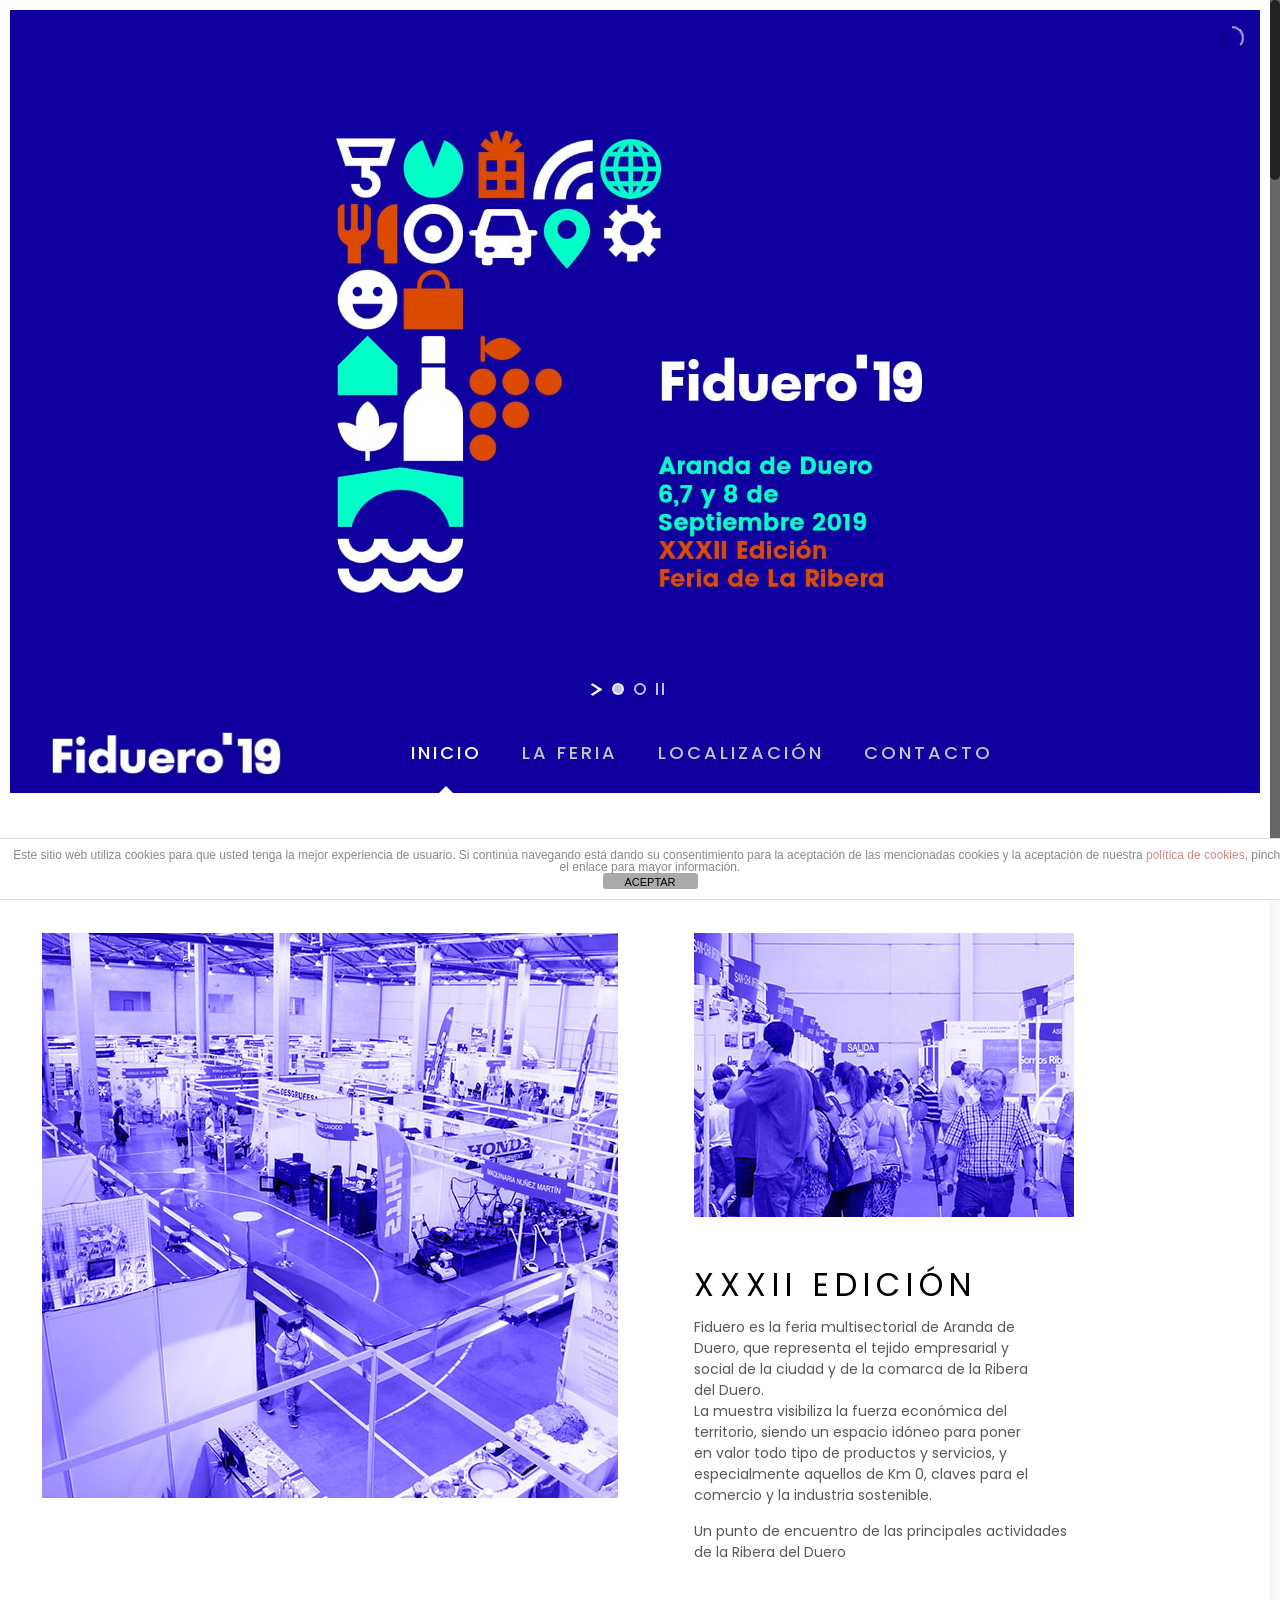
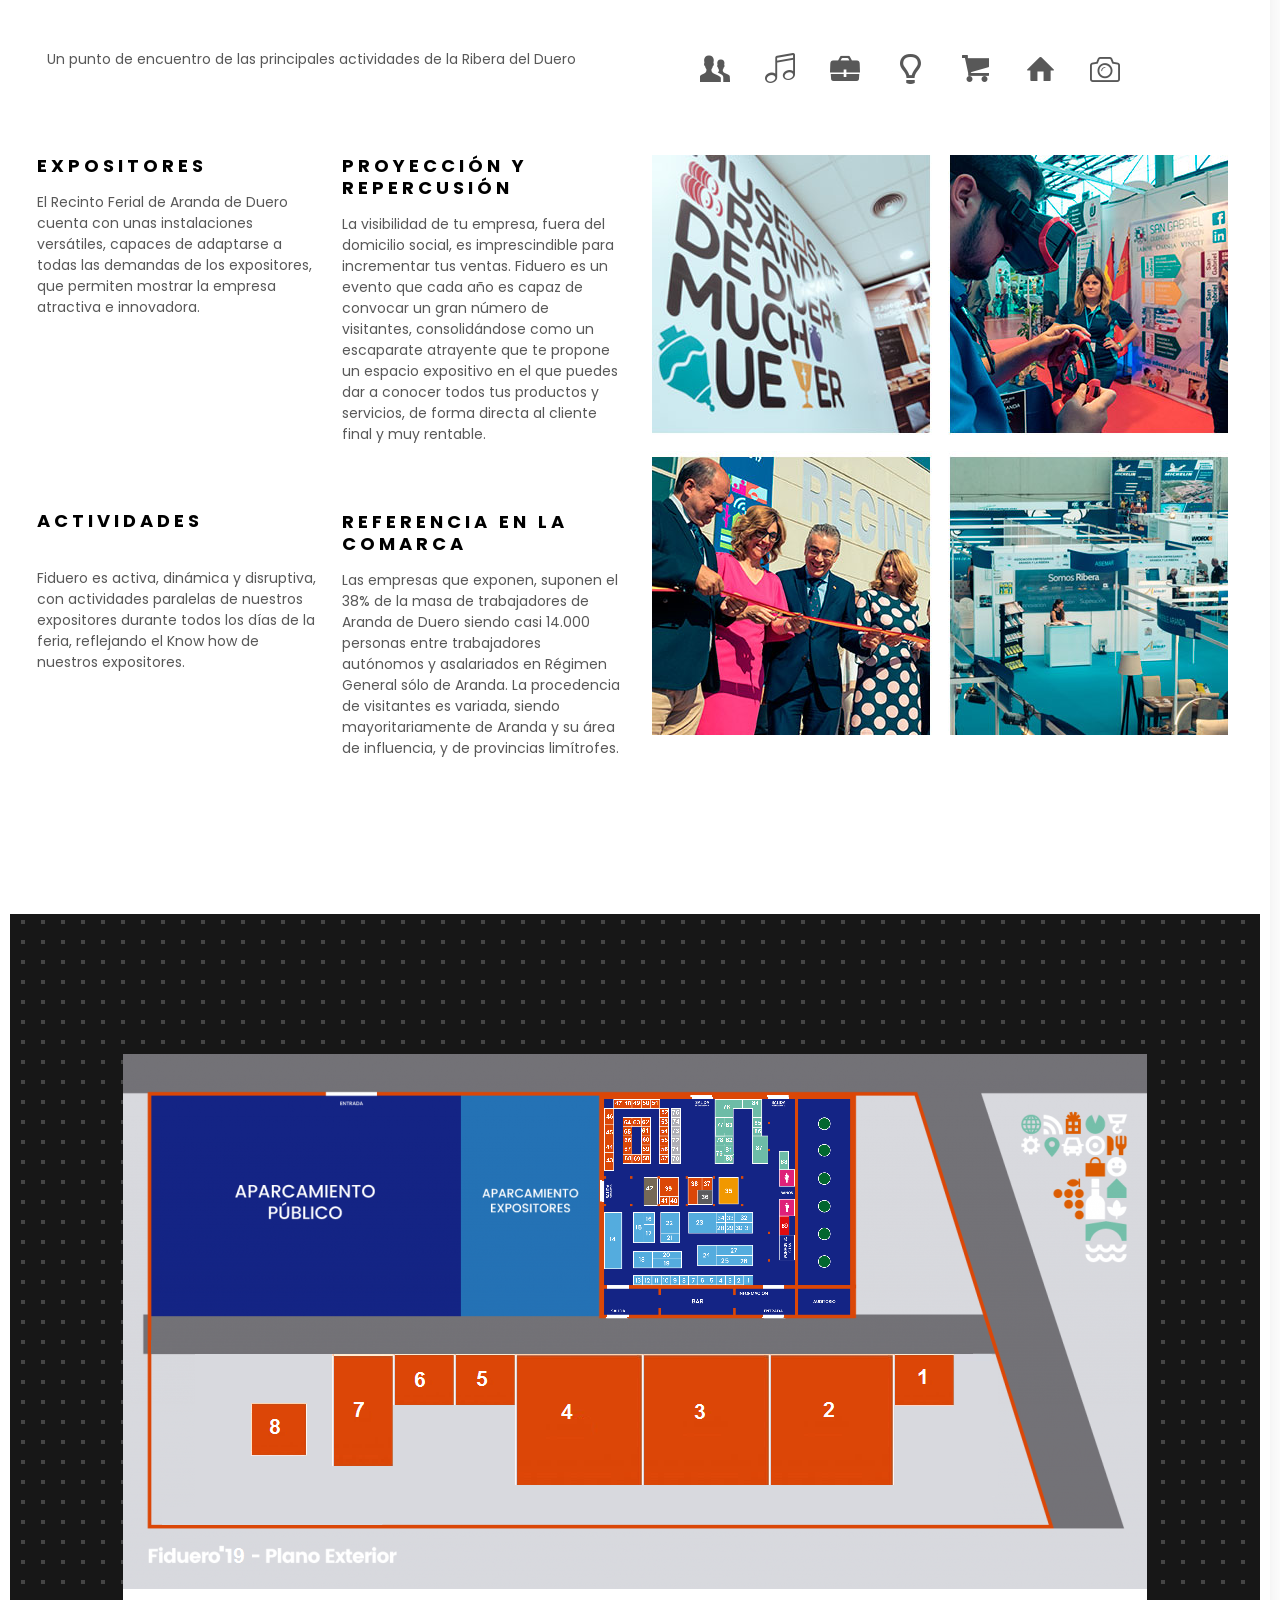
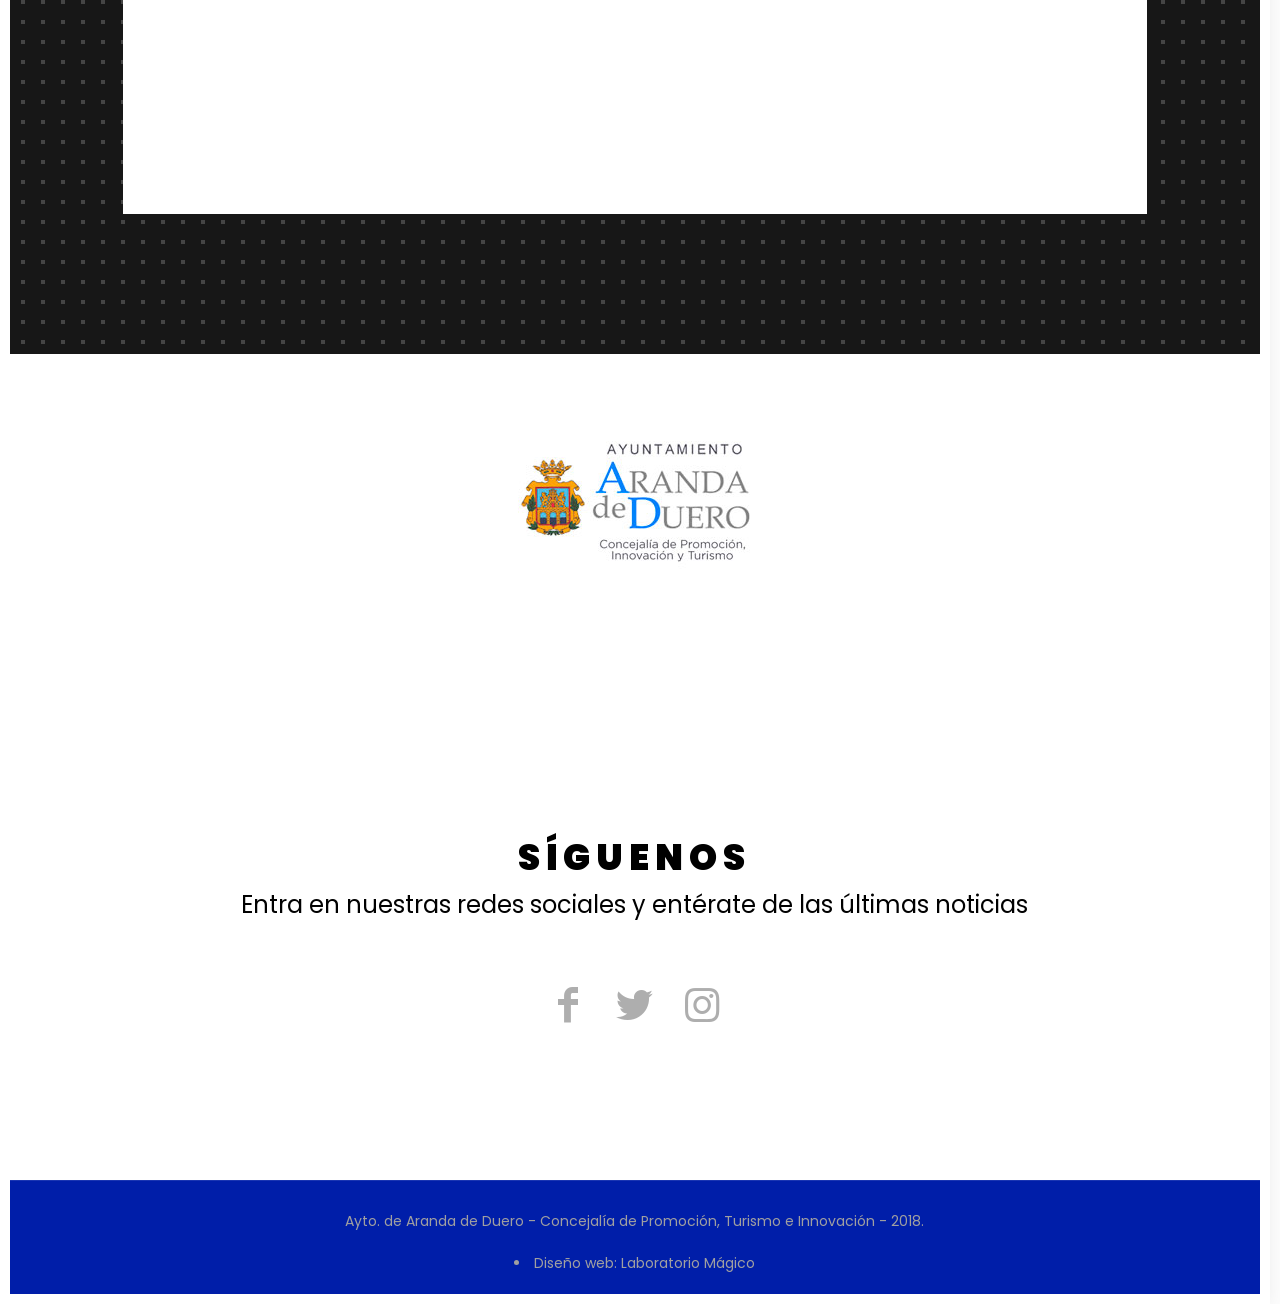
==== site/index.html @ 902b28a2 "Archivo estático de la web de Fiduero 2019 Copia con wget de fiduero.arandadeduero.es (WordPress), c" ====
<!DOCTYPE html>
<html class="no-js" lang="es">

<!-- head -->
<head>

<!-- meta -->
<meta charset="UTF-8" />
<meta name="viewport" content="width=device-width, initial-scale=1, maximum-scale=1" />
<meta name="description" content="Descubre la feria multisectorial de la Ribera del Duero" />
<meta name="keywords" content="feria, fiduero, ribera del duero, aranda de duero, trabajo, empresas" />
<link rel="alternate" href="http://www.traduccionesaranda.com" hreflang="es" />

<link rel="shortcut icon" href="wp-content/uploads/2019/07/f19.png" />	
<link rel="apple-touch-icon" href="wp-content/uploads/2019/07/f19.png" />
	

<!-- wp_head() -->
<title>Fiduero 2019 &#8211; Feria de la Ribera del Duero</title>
<!-- script | dynamic -->
<script id="mfn-dnmc-config-js">
//<![CDATA[
window.mfn_ajax = "https://fiduero.arandadeduero.es/wp-admin/admin-ajax.php";
window.mfn = {mobile_init:1240,nicescroll:40,parallax:"translate3d",responsive:1,retina_js:0};
window.mfn_prettyphoto = {disable:false,disableMobile:false,title:false,style:"pp_default",width:0,height:0};
window.mfn_sliders = {blog:0,clients:0,offer:0,portfolio:0,shop:0,slider:0,testimonials:0};
//]]>
</script>
<meta name='robots' content='max-image-preview:large' />
	<style>img:is([sizes="auto" i], [sizes^="auto," i]) { contain-intrinsic-size: 3000px 1500px }</style>
	<link rel="alternate" type="application/rss+xml" title="Fiduero 2019 &raquo; Feed" href="https://fiduero.arandadeduero.es/feed/" />
<link rel="alternate" type="application/rss+xml" title="Fiduero 2019 &raquo; Feed de los comentarios" href="https://fiduero.arandadeduero.es/comments/feed/" />
<link rel="alternate" type="application/rss+xml" title="Fiduero 2019 &raquo; Comentario Inicio del feed" href="https://fiduero.arandadeduero.es/home/feed/" />
<script type="text/javascript">
/* <![CDATA[ */
window._wpemojiSettings = {"baseUrl":"https:\/\/s.w.org\/images\/core\/emoji\/15.0.3\/72x72\/","ext":".png","svgUrl":"https:\/\/s.w.org\/images\/core\/emoji\/15.0.3\/svg\/","svgExt":".svg","source":{"concatemoji":"https:\/\/fiduero.arandadeduero.es\/wp-includes\/js\/wp-emoji-release.min.js?ver=6.7.10"}};
/*! This file is auto-generated */
!function(i,n){var o,s,e;function c(e){try{var t={supportTests:e,timestamp:(new Date).valueOf()};sessionStorage.setItem(o,JSON.stringify(t))}catch(e){}}function p(e,t,n){e.clearRect(0,0,e.canvas.width,e.canvas.height),e.fillText(t,0,0);var t=new Uint32Array(e.getImageData(0,0,e.canvas.width,e.canvas.height).data),r=(e.clearRect(0,0,e.canvas.width,e.canvas.height),e.fillText(n,0,0),new Uint32Array(e.getImageData(0,0,e.canvas.width,e.canvas.height).data));return t.every(function(e,t){return e===r[t]})}function u(e,t,n){switch(t){case"flag":return n(e,"\ud83c\udff3\ufe0f\u200d\u26a7\ufe0f","\ud83c\udff3\ufe0f\u200b\u26a7\ufe0f")?!1:!n(e,"\ud83c\uddfa\ud83c\uddf3","\ud83c\uddfa\u200b\ud83c\uddf3")&&!n(e,"\ud83c\udff4\udb40\udc67\udb40\udc62\udb40\udc65\udb40\udc6e\udb40\udc67\udb40\udc7f","\ud83c\udff4\u200b\udb40\udc67\u200b\udb40\udc62\u200b\udb40\udc65\u200b\udb40\udc6e\u200b\udb40\udc67\u200b\udb40\udc7f");case"emoji":return!n(e,"\ud83d\udc26\u200d\u2b1b","\ud83d\udc26\u200b\u2b1b")}return!1}function f(e,t,n){var r="undefined"!=typeof WorkerGlobalScope&&self instanceof WorkerGlobalScope?new OffscreenCanvas(300,150):i.createElement("canvas"),a=r.getContext("2d",{willReadFrequently:!0}),o=(a.textBaseline="top",a.font="600 32px Arial",{});return e.forEach(function(e){o[e]=t(a,e,n)}),o}function t(e){var t=i.createElement("script");t.src=e,t.defer=!0,i.head.appendChild(t)}"undefined"!=typeof Promise&&(o="wpEmojiSettingsSupports",s=["flag","emoji"],n.supports={everything:!0,everythingExceptFlag:!0},e=new Promise(function(e){i.addEventListener("DOMContentLoaded",e,{once:!0})}),new Promise(function(t){var n=function(){try{var e=JSON.parse(sessionStorage.getItem(o));if("object"==typeof e&&"number"==typeof e.timestamp&&(new Date).valueOf()<e.timestamp+604800&&"object"==typeof e.supportTests)return e.supportTests}catch(e){}return null}();if(!n){if("undefined"!=typeof Worker&&"undefined"!=typeof OffscreenCanvas&&"undefined"!=typeof URL&&URL.createObjectURL&&"undefined"!=typeof Blob)try{var e="postMessage("+f.toString()+"("+[JSON.stringify(s),u.toString(),p.toString()].join(",")+"));",r=new Blob([e],{type:"text/javascript"}),a=new Worker(URL.createObjectURL(r),{name:"wpTestEmojiSupports"});return void(a.onmessage=function(e){c(n=e.data),a.terminate(),t(n)})}catch(e){}c(n=f(s,u,p))}t(n)}).then(function(e){for(var t in e)n.supports[t]=e[t],n.supports.everything=n.supports.everything&&n.supports[t],"flag"!==t&&(n.supports.everythingExceptFlag=n.supports.everythingExceptFlag&&n.supports[t]);n.supports.everythingExceptFlag=n.supports.everythingExceptFlag&&!n.supports.flag,n.DOMReady=!1,n.readyCallback=function(){n.DOMReady=!0}}).then(function(){return e}).then(function(){var e;n.supports.everything||(n.readyCallback(),(e=n.source||{}).concatemoji?t(e.concatemoji):e.wpemoji&&e.twemoji&&(t(e.twemoji),t(e.wpemoji)))}))}((window,document),window._wpemojiSettings);
/* ]]> */
</script>
<link rel='stylesheet' id='mec-font-icons-css' href='wp-content/plugins/modern-events-calendar-lite/assets/css/iconfonts.css%3Fver=6.7.10.css' type='text/css' media='all' />
<link rel='stylesheet' id='mec-frontend-style-css' href='wp-content/plugins/modern-events-calendar-lite/assets/css/frontend.min.css%3Fver=6.7.10.css' type='text/css' media='all' />
<link rel='stylesheet' id='mec-tooltip-style-css' href='wp-content/plugins/modern-events-calendar-lite/assets/packages/tooltip/tooltip.css%3Fver=6.7.10.css' type='text/css' media='all' />
<link rel='stylesheet' id='mec-tooltip-shadow-style-css' href='wp-content/plugins/modern-events-calendar-lite/assets/packages/tooltip/tooltipster-sideTip-shadow.min.css%3Fver=6.7.10.css' type='text/css' media='all' />
<link rel='stylesheet' id='mec-google-fonts-css' href='fonts/gf-2.css' type='text/css' media='all' />
<link rel='stylesheet' id='mec-lity-style-css' href='wp-content/plugins/modern-events-calendar-lite/assets/packages/lity/lity.min.css%3Fver=6.7.10.css' type='text/css' media='all' />
<link rel='stylesheet' id='layerslider-css' href='wp-content/plugins/LayerSlider/static/layerslider/css/layerslider.css%3Fver=6.1.6.css' type='text/css' media='all' />
<link rel='stylesheet' id='ls-google-fonts-css' href='fonts/gf-1.css' type='text/css' media='all' />
<style id='wp-emoji-styles-inline-css' type='text/css'>

	img.wp-smiley, img.emoji {
		display: inline !important;
		border: none !important;
		box-shadow: none !important;
		height: 1em !important;
		width: 1em !important;
		margin: 0 0.07em !important;
		vertical-align: -0.1em !important;
		background: none !important;
		padding: 0 !important;
	}
</style>
<link rel='stylesheet' id='wp-block-library-css' href='wp-includes/css/dist/block-library/style.min.css%3Fver=6.7.10.css' type='text/css' media='all' />
<style id='classic-theme-styles-inline-css' type='text/css'>
/*! This file is auto-generated */
.wp-block-button__link{color:#fff;background-color:#32373c;border-radius:9999px;box-shadow:none;text-decoration:none;padding:calc(.667em + 2px) calc(1.333em + 2px);font-size:1.125em}.wp-block-file__button{background:#32373c;color:#fff;text-decoration:none}
</style>
<style id='global-styles-inline-css' type='text/css'>
:root{--wp--preset--aspect-ratio--square: 1;--wp--preset--aspect-ratio--4-3: 4/3;--wp--preset--aspect-ratio--3-4: 3/4;--wp--preset--aspect-ratio--3-2: 3/2;--wp--preset--aspect-ratio--2-3: 2/3;--wp--preset--aspect-ratio--16-9: 16/9;--wp--preset--aspect-ratio--9-16: 9/16;--wp--preset--color--black: #000000;--wp--preset--color--cyan-bluish-gray: #abb8c3;--wp--preset--color--white: #ffffff;--wp--preset--color--pale-pink: #f78da7;--wp--preset--color--vivid-red: #cf2e2e;--wp--preset--color--luminous-vivid-orange: #ff6900;--wp--preset--color--luminous-vivid-amber: #fcb900;--wp--preset--color--light-green-cyan: #7bdcb5;--wp--preset--color--vivid-green-cyan: #00d084;--wp--preset--color--pale-cyan-blue: #8ed1fc;--wp--preset--color--vivid-cyan-blue: #0693e3;--wp--preset--color--vivid-purple: #9b51e0;--wp--preset--gradient--vivid-cyan-blue-to-vivid-purple: linear-gradient(135deg,rgba(6,147,227,1) 0%,rgb(155,81,224) 100%);--wp--preset--gradient--light-green-cyan-to-vivid-green-cyan: linear-gradient(135deg,rgb(122,220,180) 0%,rgb(0,208,130) 100%);--wp--preset--gradient--luminous-vivid-amber-to-luminous-vivid-orange: linear-gradient(135deg,rgba(252,185,0,1) 0%,rgba(255,105,0,1) 100%);--wp--preset--gradient--luminous-vivid-orange-to-vivid-red: linear-gradient(135deg,rgba(255,105,0,1) 0%,rgb(207,46,46) 100%);--wp--preset--gradient--very-light-gray-to-cyan-bluish-gray: linear-gradient(135deg,rgb(238,238,238) 0%,rgb(169,184,195) 100%);--wp--preset--gradient--cool-to-warm-spectrum: linear-gradient(135deg,rgb(74,234,220) 0%,rgb(151,120,209) 20%,rgb(207,42,186) 40%,rgb(238,44,130) 60%,rgb(251,105,98) 80%,rgb(254,248,76) 100%);--wp--preset--gradient--blush-light-purple: linear-gradient(135deg,rgb(255,206,236) 0%,rgb(152,150,240) 100%);--wp--preset--gradient--blush-bordeaux: linear-gradient(135deg,rgb(254,205,165) 0%,rgb(254,45,45) 50%,rgb(107,0,62) 100%);--wp--preset--gradient--luminous-dusk: linear-gradient(135deg,rgb(255,203,112) 0%,rgb(199,81,192) 50%,rgb(65,88,208) 100%);--wp--preset--gradient--pale-ocean: linear-gradient(135deg,rgb(255,245,203) 0%,rgb(182,227,212) 50%,rgb(51,167,181) 100%);--wp--preset--gradient--electric-grass: linear-gradient(135deg,rgb(202,248,128) 0%,rgb(113,206,126) 100%);--wp--preset--gradient--midnight: linear-gradient(135deg,rgb(2,3,129) 0%,rgb(40,116,252) 100%);--wp--preset--font-size--small: 13px;--wp--preset--font-size--medium: 20px;--wp--preset--font-size--large: 36px;--wp--preset--font-size--x-large: 42px;--wp--preset--spacing--20: 0.44rem;--wp--preset--spacing--30: 0.67rem;--wp--preset--spacing--40: 1rem;--wp--preset--spacing--50: 1.5rem;--wp--preset--spacing--60: 2.25rem;--wp--preset--spacing--70: 3.38rem;--wp--preset--spacing--80: 5.06rem;--wp--preset--shadow--natural: 6px 6px 9px rgba(0, 0, 0, 0.2);--wp--preset--shadow--deep: 12px 12px 50px rgba(0, 0, 0, 0.4);--wp--preset--shadow--sharp: 6px 6px 0px rgba(0, 0, 0, 0.2);--wp--preset--shadow--outlined: 6px 6px 0px -3px rgba(255, 255, 255, 1), 6px 6px rgba(0, 0, 0, 1);--wp--preset--shadow--crisp: 6px 6px 0px rgba(0, 0, 0, 1);}:where(.is-layout-flex){gap: 0.5em;}:where(.is-layout-grid){gap: 0.5em;}body .is-layout-flex{display: flex;}.is-layout-flex{flex-wrap: wrap;align-items: center;}.is-layout-flex > :is(*, div){margin: 0;}body .is-layout-grid{display: grid;}.is-layout-grid > :is(*, div){margin: 0;}:where(.wp-block-columns.is-layout-flex){gap: 2em;}:where(.wp-block-columns.is-layout-grid){gap: 2em;}:where(.wp-block-post-template.is-layout-flex){gap: 1.25em;}:where(.wp-block-post-template.is-layout-grid){gap: 1.25em;}.has-black-color{color: var(--wp--preset--color--black) !important;}.has-cyan-bluish-gray-color{color: var(--wp--preset--color--cyan-bluish-gray) !important;}.has-white-color{color: var(--wp--preset--color--white) !important;}.has-pale-pink-color{color: var(--wp--preset--color--pale-pink) !important;}.has-vivid-red-color{color: var(--wp--preset--color--vivid-red) !important;}.has-luminous-vivid-orange-color{color: var(--wp--preset--color--luminous-vivid-orange) !important;}.has-luminous-vivid-amber-color{color: var(--wp--preset--color--luminous-vivid-amber) !important;}.has-light-green-cyan-color{color: var(--wp--preset--color--light-green-cyan) !important;}.has-vivid-green-cyan-color{color: var(--wp--preset--color--vivid-green-cyan) !important;}.has-pale-cyan-blue-color{color: var(--wp--preset--color--pale-cyan-blue) !important;}.has-vivid-cyan-blue-color{color: var(--wp--preset--color--vivid-cyan-blue) !important;}.has-vivid-purple-color{color: var(--wp--preset--color--vivid-purple) !important;}.has-black-background-color{background-color: var(--wp--preset--color--black) !important;}.has-cyan-bluish-gray-background-color{background-color: var(--wp--preset--color--cyan-bluish-gray) !important;}.has-white-background-color{background-color: var(--wp--preset--color--white) !important;}.has-pale-pink-background-color{background-color: var(--wp--preset--color--pale-pink) !important;}.has-vivid-red-background-color{background-color: var(--wp--preset--color--vivid-red) !important;}.has-luminous-vivid-orange-background-color{background-color: var(--wp--preset--color--luminous-vivid-orange) !important;}.has-luminous-vivid-amber-background-color{background-color: var(--wp--preset--color--luminous-vivid-amber) !important;}.has-light-green-cyan-background-color{background-color: var(--wp--preset--color--light-green-cyan) !important;}.has-vivid-green-cyan-background-color{background-color: var(--wp--preset--color--vivid-green-cyan) !important;}.has-pale-cyan-blue-background-color{background-color: var(--wp--preset--color--pale-cyan-blue) !important;}.has-vivid-cyan-blue-background-color{background-color: var(--wp--preset--color--vivid-cyan-blue) !important;}.has-vivid-purple-background-color{background-color: var(--wp--preset--color--vivid-purple) !important;}.has-black-border-color{border-color: var(--wp--preset--color--black) !important;}.has-cyan-bluish-gray-border-color{border-color: var(--wp--preset--color--cyan-bluish-gray) !important;}.has-white-border-color{border-color: var(--wp--preset--color--white) !important;}.has-pale-pink-border-color{border-color: var(--wp--preset--color--pale-pink) !important;}.has-vivid-red-border-color{border-color: var(--wp--preset--color--vivid-red) !important;}.has-luminous-vivid-orange-border-color{border-color: var(--wp--preset--color--luminous-vivid-orange) !important;}.has-luminous-vivid-amber-border-color{border-color: var(--wp--preset--color--luminous-vivid-amber) !important;}.has-light-green-cyan-border-color{border-color: var(--wp--preset--color--light-green-cyan) !important;}.has-vivid-green-cyan-border-color{border-color: var(--wp--preset--color--vivid-green-cyan) !important;}.has-pale-cyan-blue-border-color{border-color: var(--wp--preset--color--pale-cyan-blue) !important;}.has-vivid-cyan-blue-border-color{border-color: var(--wp--preset--color--vivid-cyan-blue) !important;}.has-vivid-purple-border-color{border-color: var(--wp--preset--color--vivid-purple) !important;}.has-vivid-cyan-blue-to-vivid-purple-gradient-background{background: var(--wp--preset--gradient--vivid-cyan-blue-to-vivid-purple) !important;}.has-light-green-cyan-to-vivid-green-cyan-gradient-background{background: var(--wp--preset--gradient--light-green-cyan-to-vivid-green-cyan) !important;}.has-luminous-vivid-amber-to-luminous-vivid-orange-gradient-background{background: var(--wp--preset--gradient--luminous-vivid-amber-to-luminous-vivid-orange) !important;}.has-luminous-vivid-orange-to-vivid-red-gradient-background{background: var(--wp--preset--gradient--luminous-vivid-orange-to-vivid-red) !important;}.has-very-light-gray-to-cyan-bluish-gray-gradient-background{background: var(--wp--preset--gradient--very-light-gray-to-cyan-bluish-gray) !important;}.has-cool-to-warm-spectrum-gradient-background{background: var(--wp--preset--gradient--cool-to-warm-spectrum) !important;}.has-blush-light-purple-gradient-background{background: var(--wp--preset--gradient--blush-light-purple) !important;}.has-blush-bordeaux-gradient-background{background: var(--wp--preset--gradient--blush-bordeaux) !important;}.has-luminous-dusk-gradient-background{background: var(--wp--preset--gradient--luminous-dusk) !important;}.has-pale-ocean-gradient-background{background: var(--wp--preset--gradient--pale-ocean) !important;}.has-electric-grass-gradient-background{background: var(--wp--preset--gradient--electric-grass) !important;}.has-midnight-gradient-background{background: var(--wp--preset--gradient--midnight) !important;}.has-small-font-size{font-size: var(--wp--preset--font-size--small) !important;}.has-medium-font-size{font-size: var(--wp--preset--font-size--medium) !important;}.has-large-font-size{font-size: var(--wp--preset--font-size--large) !important;}.has-x-large-font-size{font-size: var(--wp--preset--font-size--x-large) !important;}
:where(.wp-block-post-template.is-layout-flex){gap: 1.25em;}:where(.wp-block-post-template.is-layout-grid){gap: 1.25em;}
:where(.wp-block-columns.is-layout-flex){gap: 2em;}:where(.wp-block-columns.is-layout-grid){gap: 2em;}
:root :where(.wp-block-pullquote){font-size: 1.5em;line-height: 1.6;}
</style>
<link rel='stylesheet' id='front-estilos-css' href='wp-content/plugins/asesor-cookies-para-la-ley-en-espana/html/front/estilos.css%3Fver=6.7.10.css' type='text/css' media='all' />
<link rel='stylesheet' id='contact-form-7-css' href='wp-content/plugins/contact-form-7/includes/css/styles.css%3Fver=5.0.2.css' type='text/css' media='all' />
<link rel='stylesheet' id='rs-plugin-settings-css' href='wp-content/plugins/revslider/public/assets/css/settings.css%3Fver=5.4.7.4.css' type='text/css' media='all' />
<style id='rs-plugin-settings-inline-css' type='text/css'>
#rs-demo-id {}
</style>
<link rel='stylesheet' id='yellow-pencil-animate-css' href='wp-content/plugins/waspthemes-yellow-pencil/library/css/animate.css%3Fver=6.7.10.css' type='text/css' media='all' />
<link rel='stylesheet' id='style-css' href='wp-content/themes/arandaenfiestas/style.css%3Fver=17.4.css' type='text/css' media='all' />
<link rel='stylesheet' id='mfn-base-css' href='wp-content/themes/arandaenfiestas/css/base.css%3Fver=17.4.css' type='text/css' media='all' />
<link rel='stylesheet' id='mfn-layout-css' href='wp-content/themes/arandaenfiestas/css/layout.css%3Fver=17.4.css' type='text/css' media='all' />
<link rel='stylesheet' id='mfn-shortcodes-css' href='wp-content/themes/arandaenfiestas/css/shortcodes.css%3Fver=17.4.css' type='text/css' media='all' />
<link rel='stylesheet' id='mfn-animations-css' href='wp-content/themes/arandaenfiestas/assets/animations/animations.min.css%3Fver=17.4.css' type='text/css' media='all' />
<link rel='stylesheet' id='mfn-jquery-ui-css' href='wp-content/themes/arandaenfiestas/assets/ui/jquery.ui.all.css%3Fver=17.4.css' type='text/css' media='all' />
<link rel='stylesheet' id='mfn-prettyPhoto-css' href='wp-content/themes/arandaenfiestas/assets/prettyPhoto/prettyPhoto.css%3Fver=17.4.css' type='text/css' media='all' />
<link rel='stylesheet' id='mfn-jplayer-css' href='wp-content/themes/arandaenfiestas/assets/jplayer/css/jplayer.blue.monday.css%3Fver=17.4.css' type='text/css' media='all' />
<link rel='stylesheet' id='mfn-responsive-css' href='wp-content/themes/arandaenfiestas/css/responsive.css%3Fver=17.4.css' type='text/css' media='all' />
<link rel='stylesheet' id='Poppins-css' href='fonts/gf-3.css' type='text/css' media='all' />
<link rel='stylesheet' id='\poppins\-css' href='fonts/gf-4.css' type='text/css' media='all' />
<script type="text/javascript" src="wp-includes/js/jquery/jquery.min.js%3Fver=3.7.1" id="jquery-core-js"></script>
<script type="text/javascript" src="wp-includes/js/jquery/jquery-migrate.min.js%3Fver=3.4.1" id="jquery-migrate-js"></script>
<script type="text/javascript" src="wp-content/plugins/modern-events-calendar-lite/assets/js/jquery.typewatch.js%3Fver=6.7.10" id="mec-typekit-script-js"></script>
<script type="text/javascript" id="mec-frontend-script-js-extra">
/* <![CDATA[ */
var mecdata = {"day":"d\u00eda ","days":"d\u00edas","hour":"hora","hours":"horas","minute":"minuto","minutes":"minutos","second":"segundo","seconds":"segundos","elementor_edit_mode":"no"};
/* ]]> */
</script>
<script type="text/javascript" src="wp-content/plugins/modern-events-calendar-lite/assets/js/frontend.js%3Fver=6.7.10" id="mec-frontend-script-js"></script>
<script type="text/javascript" src="wp-content/plugins/modern-events-calendar-lite/assets/packages/tooltip/tooltip.js%3Fver=6.7.10" id="mec-tooltip-script-js"></script>
<script type="text/javascript" src="wp-content/plugins/modern-events-calendar-lite/assets/js/events.js%3Fver=6.7.10" id="mec-events-script-js"></script>
<script type="text/javascript" src="wp-content/plugins/modern-events-calendar-lite/assets/packages/lity/lity.min.js%3Fver=6.7.10" id="mec-lity-script-js"></script>
<script type="text/javascript" src="wp-content/plugins/modern-events-calendar-lite/assets/packages/colorbrightness/colorbrightness.min.js%3Fver=6.7.10" id="mec-colorbrightness-script-js"></script>
<script type="text/javascript" src="wp-content/plugins/modern-events-calendar-lite/assets/packages/owl-carousel/owl.carousel.min.js%3Fver=6.7.10" id="mec-owl-carousel-script-js"></script>
<script type="text/javascript" src="wp-content/plugins/LayerSlider/static/layerslider/js/greensock.js%3Fver=1.19.0" id="greensock-js"></script>
<script type="text/javascript" id="layerslider-js-extra">
/* <![CDATA[ */
var LS_Meta = {"v":"6.1.6"};
/* ]]> */
</script>
<script type="text/javascript" src="wp-content/plugins/LayerSlider/static/layerslider/js/layerslider.kreaturamedia.jquery.js%3Fver=6.1.6" id="layerslider-js"></script>
<script type="text/javascript" src="wp-content/plugins/LayerSlider/static/layerslider/js/layerslider.transitions.js%3Fver=6.1.6" id="layerslider-transitions-js"></script>
<script type="text/javascript" id="front-principal-js-extra">
/* <![CDATA[ */
var cdp_cookies_info = {"url_plugin":"https:\/\/fiduero.arandadeduero.es\/wp-content\/plugins\/asesor-cookies-para-la-ley-en-espana\/plugin.php","url_admin_ajax":"https:\/\/fiduero.arandadeduero.es\/wp-admin\/admin-ajax.php"};
/* ]]> */
</script>
<script type="text/javascript" src="wp-content/plugins/asesor-cookies-para-la-ley-en-espana/html/front/principal.js%3Fver=6.7.10" id="front-principal-js"></script>
<script type="text/javascript" src="wp-content/plugins/revslider/public/assets/js/jquery.themepunch.tools.min.js" id="tp-tools-js"></script>
<script type="text/javascript" src="wp-content/plugins/revslider/public/assets/js/jquery.themepunch.revolution.min.js%3Fver=5.4.7.4" id="revmin-js"></script>
<meta name="generator" content="Powered by LayerSlider 6.1.6 - Multi-Purpose, Responsive, Parallax, Mobile-Friendly Slider Plugin for WordPress." />
<!-- LayerSlider updates and docs at: https://layerslider.kreaturamedia.com -->
<link rel="https://api.w.org/" href="https://fiduero.arandadeduero.es/wp-json/" /><link rel="alternate" title="JSON" type="application/json" href="https://fiduero.arandadeduero.es/wp-json/wp/v2/pages/2225" /><link rel="EditURI" type="application/rsd+xml" title="RSD" href="https://fiduero.arandadeduero.es/xmlrpc.php?rsd" />
<link rel="canonical" href="index.html" />
<link rel='shortlink' href='index.html' />
<link rel="alternate" title="oEmbed (JSON)" type="application/json+oembed" href="https://fiduero.arandadeduero.es/wp-json/oembed/1.0/embed?url=https%3A%2F%2Ffiduero.arandadeduero.es%2F" />
<link rel="alternate" title="oEmbed (XML)" type="text/xml+oembed" href="https://fiduero.arandadeduero.es/wp-json/oembed/1.0/embed?url=https%3A%2F%2Ffiduero.arandadeduero.es%2F&#038;format=xml" />
<script type="text/javascript">var ajaxurl = "https://fiduero.arandadeduero.es/wp-admin/admin-ajax.php";</script><meta name="generator" content="Customized By Yellow Pencil Plugin" />
<!-- style | dynamic -->
<style id="mfn-dnmc-style-css">
@media only screen and (min-width: 1240px) {body:not(.header-simple) #Top_bar #menu{display:block!important}.tr-menu #Top_bar #menu{background:none!important}#Top_bar .menu > li > ul.mfn-megamenu{width:984px}#Top_bar .menu > li > ul.mfn-megamenu > li{float:left}#Top_bar .menu > li > ul.mfn-megamenu > li.mfn-megamenu-cols-1{width:100%}#Top_bar .menu > li > ul.mfn-megamenu > li.mfn-megamenu-cols-2{width:50%}#Top_bar .menu > li > ul.mfn-megamenu > li.mfn-megamenu-cols-3{width:33.33%}#Top_bar .menu > li > ul.mfn-megamenu > li.mfn-megamenu-cols-4{width:25%}#Top_bar .menu > li > ul.mfn-megamenu > li.mfn-megamenu-cols-5{width:20%}#Top_bar .menu > li > ul.mfn-megamenu > li.mfn-megamenu-cols-6{width:16.66%}#Top_bar .menu > li > ul.mfn-megamenu > li > ul{display:block!important;position:inherit;left:auto;top:auto;border-width:0 1px 0 0}#Top_bar .menu > li > ul.mfn-megamenu > li:last-child > ul{border:0}#Top_bar .menu > li > ul.mfn-megamenu > li > ul li{width:auto}#Top_bar .menu > li > ul.mfn-megamenu a.mfn-megamenu-title{text-transform:uppercase;font-weight:400;background:none}#Top_bar .menu > li > ul.mfn-megamenu a .menu-arrow{display:none}.menuo-right #Top_bar .menu > li > ul.mfn-megamenu{left:auto;right:0}.menuo-right #Top_bar .menu > li > ul.mfn-megamenu-bg{box-sizing:border-box}#Top_bar .menu > li > ul.mfn-megamenu-bg{padding:20px 166px 20px 20px;background-repeat:no-repeat;background-position:right bottom}.rtl #Top_bar .menu > li > ul.mfn-megamenu-bg{padding-left:166px;padding-right:20px;background-position:left bottom}#Top_bar .menu > li > ul.mfn-megamenu-bg > li{background:none}#Top_bar .menu > li > ul.mfn-megamenu-bg > li a{border:none}#Top_bar .menu > li > ul.mfn-megamenu-bg > li > ul{background:none!important;-webkit-box-shadow:0 0 0 0;-moz-box-shadow:0 0 0 0;box-shadow:0 0 0 0}.mm-vertical #Top_bar .container{position:relative;}.mm-vertical #Top_bar .top_bar_left{position:static;}.mm-vertical #Top_bar .menu > li ul{box-shadow:0 0 0 0 transparent!important;background-image:none;}.mm-vertical #Top_bar .menu > li > ul.mfn-megamenu{width:98%!important;margin:0 1%;padding:20px 0;}.mm-vertical.header-plain #Top_bar .menu > li > ul.mfn-megamenu{width:100%!important;margin:0;}.mm-vertical #Top_bar .menu > li > ul.mfn-megamenu > li{display:table-cell;float:none!important;width:10%;padding:0 15px;border-right:1px solid rgba(0, 0, 0, 0.05);}.mm-vertical #Top_bar .menu > li > ul.mfn-megamenu > li:last-child{border-right-width:0}.mm-vertical #Top_bar .menu > li > ul.mfn-megamenu > li.hide-border{border-right-width:0}.mm-vertical #Top_bar .menu > li > ul.mfn-megamenu > li a{border-bottom-width:0;padding:9px 15px;line-height:120%;}.mm-vertical #Top_bar .menu > li > ul.mfn-megamenu a.mfn-megamenu-title{font-weight:700;}.rtl .mm-vertical #Top_bar .menu > li > ul.mfn-megamenu > li:first-child{border-right-width:0}.rtl .mm-vertical #Top_bar .menu > li > ul.mfn-megamenu > li:last-child{border-right-width:1px}#Header_creative #Top_bar .menu > li > ul.mfn-megamenu{width:980px!important;margin:0;}.header-plain:not(.menuo-right) #Header .top_bar_left{width:auto!important}.header-stack.header-center #Top_bar #menu{display:inline-block!important}.header-simple #Top_bar #menu{display:none;height:auto;width:300px;bottom:auto;top:100%;right:1px;position:absolute;margin:0}.header-simple #Header a.responsive-menu-toggle{display:block;right:10px}.header-simple #Top_bar #menu > ul{width:100%;float:left}.header-simple #Top_bar #menu ul li{width:100%;padding-bottom:0;border-right:0;position:relative}.header-simple #Top_bar #menu ul li a{padding:0 20px;margin:0;display:block;height:auto;line-height:normal;border:none}.header-simple #Top_bar #menu ul li a:after{display:none}.header-simple #Top_bar #menu ul li a span{border:none;line-height:44px;display:inline;padding:0}.header-simple #Top_bar #menu ul li.submenu .menu-toggle{display:block;position:absolute;right:0;top:0;width:44px;height:44px;line-height:44px;font-size:30px;font-weight:300;text-align:center;cursor:pointer;color:#444;opacity:0.33;}.header-simple #Top_bar #menu ul li.submenu .menu-toggle:after{content:"+"}.header-simple #Top_bar #menu ul li.hover > .menu-toggle:after{content:"-"}.header-simple #Top_bar #menu ul li.hover a{border-bottom:0}.header-simple #Top_bar #menu ul.mfn-megamenu li .menu-toggle{display:none}.header-simple #Top_bar #menu ul li ul{position:relative!important;left:0!important;top:0;padding:0;margin:0!important;width:auto!important;background-image:none}.header-simple #Top_bar #menu ul li ul li{width:100%!important;display:block;padding:0;}.header-simple #Top_bar #menu ul li ul li a{padding:0 20px 0 30px}.header-simple #Top_bar #menu ul li ul li a .menu-arrow{display:none}.header-simple #Top_bar #menu ul li ul li a span{padding:0}.header-simple #Top_bar #menu ul li ul li a span:after{display:none!important}.header-simple #Top_bar .menu > li > ul.mfn-megamenu a.mfn-megamenu-title{text-transform:uppercase;font-weight:400}.header-simple #Top_bar .menu > li > ul.mfn-megamenu > li > ul{display:block!important;position:inherit;left:auto;top:auto}.header-simple #Top_bar #menu ul li ul li ul{border-left:0!important;padding:0;top:0}.header-simple #Top_bar #menu ul li ul li ul li a{padding:0 20px 0 40px}.rtl.header-simple #Top_bar #menu{left:1px;right:auto}.rtl.header-simple #Top_bar a.responsive-menu-toggle{left:10px;right:auto}.rtl.header-simple #Top_bar #menu ul li.submenu .menu-toggle{left:0;right:auto}.rtl.header-simple #Top_bar #menu ul li ul{left:auto!important;right:0!important}.rtl.header-simple #Top_bar #menu ul li ul li a{padding:0 30px 0 20px}.rtl.header-simple #Top_bar #menu ul li ul li ul li a{padding:0 40px 0 20px}.menu-highlight #Top_bar .menu > li{margin:0 2px}.menu-highlight:not(.header-creative) #Top_bar .menu > li > a{margin:20px 0;padding:0;-webkit-border-radius:5px;border-radius:5px}.menu-highlight #Top_bar .menu > li > a:after{display:none}.menu-highlight #Top_bar .menu > li > a span:not(.description){line-height:50px}.menu-highlight #Top_bar .menu > li > a span.description{display:none}.menu-highlight.header-stack #Top_bar .menu > li > a{margin:10px 0!important}.menu-highlight.header-stack #Top_bar .menu > li > a span:not(.description){line-height:40px}.menu-highlight.header-transparent #Top_bar .menu > li > a{margin:5px 0}.menu-highlight.header-simple #Top_bar #menu ul li,.menu-highlight.header-creative #Top_bar #menu ul li{margin:0}.menu-highlight.header-simple #Top_bar #menu ul li > a,.menu-highlight.header-creative #Top_bar #menu ul li > a{-webkit-border-radius:0;border-radius:0}.menu-highlight:not(.header-fixed):not(.header-simple) #Top_bar.is-sticky .menu > li > a{margin:10px 0!important;padding:5px 0!important}.menu-highlight:not(.header-fixed):not(.header-simple) #Top_bar.is-sticky .menu > li > a span{line-height:30px!important}.header-modern.menu-highlight.menuo-right .menu_wrapper{margin-right:20px}.menu-line-below #Top_bar .menu > li > a:after{top:auto;bottom:-4px}.menu-line-below #Top_bar.is-sticky .menu > li > a:after{top:auto;bottom:-4px}.menu-line-below-80 #Top_bar:not(.is-sticky) .menu > li > a:after{height:4px;left:10%;top:50%;margin-top:20px;width:80%}.menu-line-below-80-1 #Top_bar:not(.is-sticky) .menu > li > a:after{height:1px;left:10%;top:50%;margin-top:20px;width:80%}.menu-link-color #Top_bar .menu > li > a:after{display:none!important}.menu-arrow-top #Top_bar .menu > li > a:after{background:none repeat scroll 0 0 rgba(0,0,0,0)!important;border-color:#ccc transparent transparent;border-style:solid;border-width:7px 7px 0;display:block;height:0;left:50%;margin-left:-7px;top:0!important;width:0}.menu-arrow-top.header-transparent #Top_bar .menu > li > a:after,.menu-arrow-top.header-plain #Top_bar .menu > li > a:after{display:none}.menu-arrow-top #Top_bar.is-sticky .menu > li > a:after{top:0!important}.menu-arrow-bottom #Top_bar .menu > li > a:after{background:none!important;border-color:transparent transparent #ccc;border-style:solid;border-width:0 7px 7px;display:block;height:0;left:50%;margin-left:-7px;top:auto;bottom:0;width:0}.menu-arrow-bottom.header-transparent #Top_bar .menu > li > a:after,.menu-arrow-bottom.header-plain #Top_bar .menu > li > a:after{display:none}.menu-arrow-bottom #Top_bar.is-sticky .menu > li > a:after{top:auto;bottom:0}.menuo-no-borders #Top_bar .menu > li > a span:not(.description){border-right-width:0}.menuo-no-borders #Header_creative #Top_bar .menu > li > a span{border-bottom-width:0}.menuo-right #Top_bar .menu_wrapper{float:right}.menuo-right.header-stack:not(.header-center) #Top_bar .menu_wrapper{margin-right:150px}body.header-creative{padding-left:50px}body.header-creative.header-open{padding-left:250px}body.error404,body.under-construction,body.template-blank{padding-left:0!important}.header-creative.footer-fixed #Footer,.header-creative.footer-sliding #Footer,.header-creative.footer-stick #Footer.is-sticky{box-sizing:border-box;padding-left:50px;}.header-open.footer-fixed #Footer,.header-open.footer-sliding #Footer,.header-creative.footer-stick #Footer.is-sticky{padding-left:250px;}.header-rtl.header-creative.footer-fixed #Footer,.header-rtl.header-creative.footer-sliding #Footer,.header-rtl.header-creative.footer-stick #Footer.is-sticky{padding-left:0;padding-right:50px;}.header-rtl.header-open.footer-fixed #Footer,.header-rtl.header-open.footer-sliding #Footer,.header-rtl.header-creative.footer-stick #Footer.is-sticky{padding-right:250px;}#Header_creative{background:#fff;position:fixed;width:250px;height:100%;left:-200px;top:0;z-index:9002;-webkit-box-shadow:2px 0 4px 2px rgba(0,0,0,.15);box-shadow:2px 0 4px 2px rgba(0,0,0,.15)}#Header_creative .container{width:100%}#Header_creative .creative-wrapper{opacity:0;margin-right:50px}#Header_creative a.creative-menu-toggle{display:block;width:34px;height:34px;line-height:34px;font-size:22px;text-align:center;position:absolute;top:10px;right:8px;border-radius:3px}.admin-bar #Header_creative a.creative-menu-toggle{top:42px}#Header_creative #Top_bar{position:static;width:100%}#Header_creative #Top_bar .top_bar_left{width:100%!important;float:none}#Header_creative #Top_bar .top_bar_right{width:100%!important;float:none;height:auto;margin-bottom:35px;text-align:center;padding:0 20px;top:0;-webkit-box-sizing:border-box;-moz-box-sizing:border-box;box-sizing:border-box}#Header_creative #Top_bar .top_bar_right:before{display:none}#Header_creative #Top_bar .top_bar_right_wrapper{top:0}#Header_creative #Top_bar .logo{float:none;text-align:center;margin:15px 0}#Header_creative #Top_bar .menu_wrapper{float:none;margin:0 0 30px}#Header_creative #Top_bar .menu > li{width:100%;float:none;position:relative}#Header_creative #Top_bar .menu > li > a{padding:0;text-align:center}#Header_creative #Top_bar .menu > li > a:after{display:none}#Header_creative #Top_bar .menu > li > a span{border-right:0;border-bottom-width:1px;line-height:38px}#Header_creative #Top_bar .menu li ul{left:100%;right:auto;top:0;box-shadow:2px 2px 2px 0 rgba(0,0,0,0.03);-webkit-box-shadow:2px 2px 2px 0 rgba(0,0,0,0.03)}#Header_creative #Top_bar .menu > li > ul.mfn-megamenu{width:700px!important;}#Header_creative #Top_bar .menu > li > ul.mfn-megamenu > li > ul{left:0}#Header_creative #Top_bar .menu li ul li a{padding-top:9px;padding-bottom:8px}#Header_creative #Top_bar .menu li ul li ul{top:0!important}#Header_creative #Top_bar .menu > li > a span.description{display:block;font-size:13px;line-height:28px!important;clear:both}#Header_creative #Top_bar .search_wrapper{left:100%;top:auto;bottom:0}#Header_creative #Top_bar a#header_cart{display:inline-block;float:none;top:3px}#Header_creative #Top_bar a#search_button{display:inline-block;float:none;top:3px}#Header_creative #Top_bar .wpml-languages{display:inline-block;float:none;top:0}#Header_creative #Top_bar .wpml-languages.enabled:hover a.active{padding-bottom:9px}#Header_creative #Top_bar a.button.action_button{display:inline-block;float:none;top:16px;margin:0}#Header_creative #Top_bar .banner_wrapper{display:block;text-align:center}#Header_creative #Top_bar .banner_wrapper img{max-width:100%;height:auto;display:inline-block}#Header_creative #Action_bar{position:absolute;bottom:0;top:auto;clear:both;padding:0 20px;-webkit-box-sizing:border-box;-moz-box-sizing:border-box;box-sizing:border-box}#Header_creative #Action_bar .social{float:none;text-align:center;padding:5px 0 15px}#Header_creative #Action_bar .social li{margin-bottom:2px}#Header_creative .social li a{color:rgba(0,0,0,.5)}#Header_creative .social li a:hover{color:#000}#Header_creative .creative-social{position:absolute;bottom:10px;right:0;width:50px}#Header_creative .creative-social li{display:block;float:none;width:100%;text-align:center;margin-bottom:5px}.header-creative .fixed-nav.fixed-nav-prev{margin-left:50px}.header-creative.header-open .fixed-nav.fixed-nav-prev{margin-left:250px}.menuo-last #Header_creative #Top_bar .menu li.last ul{top:auto;bottom:0}.header-open #Header_creative{left:0}.header-open #Header_creative .creative-wrapper{opacity:1;margin:0!important;}.header-open #Header_creative .creative-menu-toggle,.header-open #Header_creative .creative-social{display:none}body.header-rtl.header-creative{padding-left:0;padding-right:50px}.header-rtl #Header_creative{left:auto;right:-200px}.header-rtl.nice-scroll #Header_creative{margin-right:10px}.header-rtl #Header_creative .creative-wrapper{margin-left:50px;margin-right:0}.header-rtl #Header_creative a.creative-menu-toggle{left:8px;right:auto}.header-rtl #Header_creative .creative-social{left:0;right:auto}.header-rtl #Footer #back_to_top.sticky{right:125px}.header-rtl #popup_contact{right:70px}.header-rtl #Header_creative #Top_bar .menu li ul{left:auto;right:100%}.header-rtl #Header_creative #Top_bar .search_wrapper{left:auto;right:100%;}.header-rtl .fixed-nav.fixed-nav-prev{margin-left:0!important}.header-rtl .fixed-nav.fixed-nav-next{margin-right:50px}body.header-rtl.header-creative.header-open{padding-left:0;padding-right:250px!important}.header-rtl.header-open #Header_creative{left:auto;right:0}.header-rtl.header-open #Footer #back_to_top.sticky{right:325px}.header-rtl.header-open #popup_contact{right:270px}.header-rtl.header-open .fixed-nav.fixed-nav-next{margin-right:250px}#Header_creative.active{left:-1px;}.header-rtl #Header_creative.active{left:auto;right:-1px;}#Header_creative.active .creative-wrapper{opacity:1;margin:0}.header-creative .vc_row[data-vc-full-width]{padding-left:50px}.header-creative.header-open .vc_row[data-vc-full-width]{padding-left:250px}.header-open .vc_parallax .vc_parallax-inner { left:auto; width: calc(100% - 250px); }.header-open.header-rtl .vc_parallax .vc_parallax-inner { left:0; right:auto; }#Header_creative.scroll{height:100%;overflow-y:auto}#Header_creative.scroll:not(.dropdown) .menu li ul{display:none!important}#Header_creative.scroll #Action_bar{position:static}#Header_creative.dropdown{outline:none}#Header_creative.dropdown #Top_bar .menu_wrapper{float:left}#Header_creative.dropdown #Top_bar #menu ul li{position:relative;float:left}#Header_creative.dropdown #Top_bar #menu ul li a:after{display:none}#Header_creative.dropdown #Top_bar #menu ul li a span{line-height:38px;padding:0}#Header_creative.dropdown #Top_bar #menu ul li.submenu .menu-toggle{display:block;position:absolute;right:0;top:0;width:38px;height:38px;line-height:38px;font-size:26px;font-weight:300;text-align:center;cursor:pointer;color:#444;opacity:0.33;}#Header_creative.dropdown #Top_bar #menu ul li.submenu .menu-toggle:after{content:"+"}#Header_creative.dropdown #Top_bar #menu ul li.hover > .menu-toggle:after{content:"-"}#Header_creative.dropdown #Top_bar #menu ul li.hover a{border-bottom:0}#Header_creative.dropdown #Top_bar #menu ul.mfn-megamenu li .menu-toggle{display:none}#Header_creative.dropdown #Top_bar #menu ul li ul{position:relative!important;left:0!important;top:0;padding:0;margin-left:0!important;width:auto!important;background-image:none}#Header_creative.dropdown #Top_bar #menu ul li ul li{width:100%!important}#Header_creative.dropdown #Top_bar #menu ul li ul li a{padding:0 10px;text-align:center}#Header_creative.dropdown #Top_bar #menu ul li ul li a .menu-arrow{display:none}#Header_creative.dropdown #Top_bar #menu ul li ul li a span{padding:0}#Header_creative.dropdown #Top_bar #menu ul li ul li a span:after{display:none!important}#Header_creative.dropdown #Top_bar .menu > li > ul.mfn-megamenu a.mfn-megamenu-title{text-transform:uppercase;font-weight:400}#Header_creative.dropdown #Top_bar .menu > li > ul.mfn-megamenu > li > ul{display:block!important;position:inherit;left:auto;top:auto}#Header_creative.dropdown #Top_bar #menu ul li ul li ul{border-left:0!important;padding:0;top:0}#Header_creative{transition: left .5s ease-in-out, right .5s ease-in-out;}#Header_creative .creative-wrapper{transition: opacity .5s ease-in-out, margin 0s ease-in-out .5s;}#Header_creative.active .creative-wrapper{transition: opacity .5s ease-in-out, margin 0s ease-in-out;}}@media only screen and (min-width: 1240px) {#Top_bar.is-sticky{position:fixed!important;width:100%;left:0;top:-60px;height:60px;z-index:701;background:#fff;opacity:.97;filter:alpha(opacity = 97);-webkit-box-shadow:0 2px 5px 0 rgba(0,0,0,0.1);-moz-box-shadow:0 2px 5px 0 rgba(0,0,0,0.1);box-shadow:0 2px 5px 0 rgba(0,0,0,0.1)}.layout-boxed.header-boxed #Top_bar.is-sticky{max-width:1240px;left:50%;-webkit-transform:translateX(-50%);transform:translateX(-50%)}.layout-boxed.header-boxed.nice-scroll #Top_bar.is-sticky{margin-left:-5px}#Top_bar.is-sticky .top_bar_left,#Top_bar.is-sticky .top_bar_right,#Top_bar.is-sticky .top_bar_right:before{background:none}#Top_bar.is-sticky .top_bar_right{top:-4px;height:auto;}#Top_bar.is-sticky .top_bar_right_wrapper{top:15px}.header-plain #Top_bar.is-sticky .top_bar_right_wrapper{top:0}#Top_bar.is-sticky .logo{width:auto;margin:0 30px 0 20px;padding:0}#Top_bar.is-sticky #logo{padding:5px 0!important;height:50px!important;line-height:50px!important}#Top_bar.is-sticky #logo img:not(.svg){max-height:35px;width:auto!important}#Top_bar.is-sticky #logo img.logo-main{display:none}#Top_bar.is-sticky #logo img.logo-sticky{display:inline}#Top_bar.is-sticky .menu_wrapper{clear:none}#Top_bar.is-sticky .menu_wrapper .menu > li > a{padding:15px 0}#Top_bar.is-sticky .menu > li > a,#Top_bar.is-sticky .menu > li > a span{line-height:30px}#Top_bar.is-sticky .menu > li > a:after{top:auto;bottom:-4px}#Top_bar.is-sticky .menu > li > a span.description{display:none}#Top_bar.is-sticky .secondary_menu_wrapper,#Top_bar.is-sticky .banner_wrapper{display:none}.header-overlay #Top_bar.is-sticky{display:none}.sticky-dark #Top_bar.is-sticky{background:rgba(0,0,0,.8)}.sticky-dark #Top_bar.is-sticky #menu{background:rgba(0,0,0,.8)}.sticky-dark #Top_bar.is-sticky .menu > li > a{color:#fff}.sticky-dark #Top_bar.is-sticky .top_bar_right a{color:rgba(255,255,255,.5)}.sticky-dark #Top_bar.is-sticky .wpml-languages a.active,.sticky-dark #Top_bar.is-sticky .wpml-languages ul.wpml-lang-dropdown{background:rgba(0,0,0,0.3);border-color:rgba(0,0,0,0.1)}}@media only screen and (min-width: 768px) and (max-width: 1240px){.header_placeholder{height:0!important}}@media only screen and (max-width: 1239px){#Top_bar #menu{display:none;height:auto;width:300px;bottom:auto;top:100%;right:1px;position:absolute;margin:0}#Top_bar a.responsive-menu-toggle{display:block}#Top_bar #menu > ul{width:100%;float:left}#Top_bar #menu ul li{width:100%;padding-bottom:0;border-right:0;position:relative}#Top_bar #menu ul li a{padding:0 25px;margin:0;display:block;height:auto;line-height:normal;border:none}#Top_bar #menu ul li a:after{display:none}#Top_bar #menu ul li a span{border:none;line-height:44px;display:inline;padding:0}#Top_bar #menu ul li a span.description{margin:0 0 0 5px}#Top_bar #menu ul li.submenu .menu-toggle{display:block;position:absolute;right:15px;top:0;width:44px;height:44px;line-height:44px;font-size:30px;font-weight:300;text-align:center;cursor:pointer;color:#444;opacity:0.33;}#Top_bar #menu ul li.submenu .menu-toggle:after{content:"+"}#Top_bar #menu ul li.hover > .menu-toggle:after{content:"-"}#Top_bar #menu ul li.hover a{border-bottom:0}#Top_bar #menu ul li a span:after{display:none!important}#Top_bar #menu ul.mfn-megamenu li .menu-toggle{display:none}#Top_bar #menu ul li ul{position:relative!important;left:0!important;top:0;padding:0;margin-left:0!important;width:auto!important;background-image:none!important;box-shadow:0 0 0 0 transparent!important;-webkit-box-shadow:0 0 0 0 transparent!important}#Top_bar #menu ul li ul li{width:100%!important}#Top_bar #menu ul li ul li a{padding:0 20px 0 35px}#Top_bar #menu ul li ul li a .menu-arrow{display:none}#Top_bar #menu ul li ul li a span{padding:0}#Top_bar #menu ul li ul li a span:after{display:none!important}#Top_bar .menu > li > ul.mfn-megamenu a.mfn-megamenu-title{text-transform:uppercase;font-weight:400}#Top_bar .menu > li > ul.mfn-megamenu > li > ul{display:block!important;position:inherit;left:auto;top:auto}#Top_bar #menu ul li ul li ul{border-left:0!important;padding:0;top:0}#Top_bar #menu ul li ul li ul li a{padding:0 20px 0 45px}.rtl #Top_bar #menu{left:1px;right:auto}.rtl #Top_bar a.responsive-menu-toggle{left:20px;right:auto}.rtl #Top_bar #menu ul li.submenu .menu-toggle{left:15px;right:auto;border-left:none;border-right:1px solid #eee}.rtl #Top_bar #menu ul li ul{left:auto!important;right:0!important}.rtl #Top_bar #menu ul li ul li a{padding:0 30px 0 20px}.rtl #Top_bar #menu ul li ul li ul li a{padding:0 40px 0 20px}.header-stack .menu_wrapper a.responsive-menu-toggle{position:static!important;margin:11px 0!important}.header-stack .menu_wrapper #menu{left:0;right:auto}.rtl.header-stack #Top_bar #menu{left:auto;right:0}.admin-bar #Header_creative{top:32px}.header-creative.layout-boxed{padding-top:85px}.header-creative.layout-full-width #Wrapper{padding-top:60px}#Header_creative{position:fixed;width:100%;left:0!important;top:0;z-index:1001}#Header_creative .creative-wrapper{display:block!important;opacity:1!important}#Header_creative .creative-menu-toggle,#Header_creative .creative-social{display:none!important;opacity:1!important;filter:alpha(opacity=100)!important}#Header_creative #Top_bar{position:static;width:100%}#Header_creative #Top_bar #logo{height:50px;line-height:50px;padding:5px 0}#Header_creative #Top_bar #logo img{max-height:40px}#Header_creative #logo img.logo-main{display:none}#Header_creative #logo img.logo-sticky{display:inline-block}.logo-no-sticky-padding #Header_creative #Top_bar #logo{height:60px;line-height:60px;padding:0}.logo-no-sticky-padding #Header_creative #Top_bar #logo img{max-height:60px}#Header_creative #Top_bar #header_cart{top:21px}#Header_creative #Top_bar #search_button{top:20px}#Header_creative #Top_bar .wpml-languages{top:11px}#Header_creative #Top_bar .action_button{top:9px}#Header_creative #Top_bar .top_bar_right{height:60px;top:0}#Header_creative #Top_bar .top_bar_right:before{display:none}#Header_creative #Top_bar .top_bar_right_wrapper{top:0}#Header_creative #Action_bar{display:none}#Header_creative.scroll{overflow:visible!important}}#Header_wrapper, #Intro {background-color: #0d0d0d;}#Subheader {background-color: rgba(255, 255, 255, 1);}.header-classic #Action_bar, .header-fixed #Action_bar, .header-plain #Action_bar, .header-split #Action_bar, .header-stack #Action_bar {background-color: #2C2C2C;}#Sliding-top {background-color: #454545;}#Sliding-top a.sliding-top-control {border-right-color: #454545;}#Sliding-top.st-center a.sliding-top-control,#Sliding-top.st-left a.sliding-top-control {border-top-color: #454545;}#Footer {background-color: #001ea9;}body, ul.timeline_items, .icon_box a .desc, .icon_box a:hover .desc, .feature_list ul li a, .list_item a, .list_item a:hover,.widget_recent_entries ul li a, .flat_box a, .flat_box a:hover, .story_box .desc, .content_slider.carouselul li a .title,.content_slider.flat.description ul li .desc, .content_slider.flat.description ul li a .desc, .post-nav.minimal a i {color: #585858;}.post-nav.minimal a svg {fill: #585858;}.themecolor, .opening_hours .opening_hours_wrapper li span, .fancy_heading_icon .icon_top,.fancy_heading_arrows .icon-right-dir, .fancy_heading_arrows .icon-left-dir, .fancy_heading_line .title,.button-love a.mfn-love, .format-link .post-title .icon-link, .pager-single > span, .pager-single a:hover,.widget_meta ul, .widget_pages ul, .widget_rss ul, .widget_mfn_recent_comments ul li:after, .widget_archive ul, .widget_recent_comments ul li:after, .widget_nav_menu ul, .woocommerce ul.products li.product .price, .shop_slider .shop_slider_ul li .item_wrapper .price, .woocommerce-page ul.products li.product .price, .widget_price_filter .price_label .from, .widget_price_filter .price_label .to,.woocommerce ul.product_list_widget li .quantity .amount, .woocommerce .product div.entry-summary .price, .woocommerce .star-rating span,#Error_404 .error_pic i, .style-simple #Filters .filters_wrapper ul li a:hover, .style-simple #Filters .filters_wrapper ul li.current-cat a,.style-simple .quick_fact .title {color: #000000;}.themebg,#comments .commentlist > li .reply a.comment-reply-link,div.jp-interface,#Filters .filters_wrapper ul li a:hover,#Filters .filters_wrapper ul li.current-cat a,.fixed-nav .arrow,.offer_thumb .slider_pagination a:before,.offer_thumb .slider_pagination a.selected:after,.pager .pages a:hover,.pager .pages a.active,.pager .pages span.page-numbers.current,.pager-single span:after,.portfolio_group.exposure .portfolio-item .desc-inner .line,.Recent_posts ul li .desc:after,.Recent_posts ul li .photo .c,.slider_pagination a.selected,.slider_pagination .slick-active a,.slider_pagination a.selected:after,.slider_pagination .slick-active a:after,.testimonials_slider .slider_images,.testimonials_slider .slider_images a:after,.testimonials_slider .slider_images:before,#Top_bar a#header_cart span,.widget_categories ul,.widget_mfn_menu ul li a:hover,.widget_mfn_menu ul li.current-menu-item:not(.current-menu-ancestor) > a,.widget_mfn_menu ul li.current_page_item:not(.current_page_ancestor) > a,.widget_product_categories ul,.widget_recent_entries ul li:after,.woocommerce-account table.my_account_orders .order-number a,.woocommerce-MyAccount-navigation ul li.is-active a, .style-simple .accordion .question:after,.style-simple .faq .question:after,.style-simple .icon_box .desc_wrapper .title:before,.style-simple #Filters .filters_wrapper ul li a:after,.style-simple .article_box .desc_wrapper p:after,.style-simple .sliding_box .desc_wrapper:after,.style-simple .trailer_box:hover .desc,.tp-bullets.simplebullets.round .bullet.selected,.tp-bullets.simplebullets.round .bullet.selected:after,.tparrows.default,.tp-bullets.tp-thumbs .bullet.selected:after{background-color: #000000;}.Latest_news ul li .photo, .style-simple .opening_hours .opening_hours_wrapper li label,.style-simple .timeline_items li:hover h3, .style-simple .timeline_items li:nth-child(even):hover h3, .style-simple .timeline_items li:hover .desc, .style-simple .timeline_items li:nth-child(even):hover,.style-simple .offer_thumb .slider_pagination a.selected {border-color: #000000;}a {color: #1a1a1a;}a:hover {color: #001ea9;}*::-moz-selection {background-color: #1a1a1a;}*::selection {background-color: #1a1a1a;}.blockquote p.author span, .counter .desc_wrapper .title, .article_box .desc_wrapper p, .team .desc_wrapper p.subtitle, .pricing-box .plan-header p.subtitle, .pricing-box .plan-header .price sup.period, .chart_box p, .fancy_heading .inside,.fancy_heading_line .slogan, .post-meta, .post-meta a, .post-footer, .post-footer a span.label, .pager .pages a, .button-love a .label,.pager-single a, #comments .commentlist > li .comment-author .says, .fixed-nav .desc .date, .filters_buttons li.label, .Recent_posts ul li a .desc .date,.widget_recent_entries ul li .post-date, .tp_recent_tweets .twitter_time, .widget_price_filter .price_label, .shop-filters .woocommerce-result-count,.woocommerce ul.product_list_widget li .quantity, .widget_shopping_cart ul.product_list_widget li dl, .product_meta .posted_in,.woocommerce .shop_table .product-name .variation > dd, .shipping-calculator-button:after,.shop_slider .shop_slider_ul li .item_wrapper .price del,.testimonials_slider .testimonials_slider_ul li .author span, .testimonials_slider .testimonials_slider_ul li .author span a, .Latest_news ul li .desc_footer {color: #a8a8a8;}h1, h1 a, h1 a:hover, .text-logo #logo { color: #000000; }h2, h2 a, h2 a:hover { color: #000000; }h3, h3 a, h3 a:hover { color: #000000; }h4, h4 a, h4 a:hover, .style-simple .sliding_box .desc_wrapper h4 { color: #000000; }h5, h5 a, h5 a:hover { color: #000000; }h6, h6 a, h6 a:hover, a.content_link .title { color: #000000; }.dropcap, .highlight:not(.highlight_image) {background-color: #000000;}a.button, a.tp-button {background-color: #E6E6E6;color: #747474;}.button-stroke a.button, .button-stroke a.button .button_icon i, .button-stroke a.tp-button {border-color: #E6E6E6;color: #747474;}.button-stroke a:hover.button, .button-stroke a:hover.tp-button {background-color: #E6E6E6 !important;color: #fff;}a.button_theme, a.tp-button.button_theme,button, input[type="submit"], input[type="reset"], input[type="button"] {background-color: #000000;color: #fff;}.button-stroke a.button.button_theme:not(.action_button), .button-stroke a.button.button_theme:not(.action_button),.button-stroke a.button.button_theme .button_icon i, .button-stroke a.tp-button.button_theme,.button-stroke button, .button-stroke input[type="submit"], .button-stroke input[type="reset"], .button-stroke input[type="button"] {border-color: #000000;color: #000000 !important;}.button-stroke a.button.button_theme:hover, .button-stroke a.tp-button.button_theme:hover,.button-stroke button:hover, .button-stroke input[type="submit"]:hover, .button-stroke input[type="reset"]:hover, .button-stroke input[type="button"]:hover {background-color: #000000 !important;color: #fff !important;}a.mfn-link { color: #656B6F; }a.mfn-link-2 span, a:hover.mfn-link-2 span:before, a.hover.mfn-link-2 span:before, a.mfn-link-5 span, a.mfn-link-8:after, a.mfn-link-8:before { background: #1a1a1a; }a:hover.mfn-link { color: #0d0d0d;}a.mfn-link-2 span:before, a:hover.mfn-link-4:before, a:hover.mfn-link-4:after, a.hover.mfn-link-4:before, a.hover.mfn-link-4:after, a.mfn-link-5:before, a.mfn-link-7:after, a.mfn-link-7:before { background: #001ea9; }a.mfn-link-6:before {border-bottom-color: #001ea9;}.woocommerce a.button,.woocommerce .quantity input.plus,.woocommerce .quantity input.minus {background-color: #E6E6E6 !important;color: #747474 !important;}.woocommerce button.button, .woocommerce a.button_theme:not(.action_button),.woocommerce a.checkout-button,.woocommerce input[type="button"],.woocommerce input[type="reset"],.woocommerce input[type="submit"],.button-stroke .woocommerce a.checkout-button {background-color: #000000 !important;color: #fff !important;}.column_column ul, .column_column ol, .the_content_wrapper ul, .the_content_wrapper ol {color: #737E86;}.hr_color, .hr_color hr, .hr_dots span {color: #000000;background: #000000;}.hr_zigzag i {color: #000000;} .highlight-left:after,.highlight-right:after {background: #000000;}@media only screen and (max-width: 767px) {.highlight-left .wrap:first-child,.highlight-right .wrap:last-child {background: #000000;}}#Header .top_bar_left, .header-classic #Top_bar, .header-plain #Top_bar, .header-stack #Top_bar, .header-split #Top_bar,.header-fixed #Top_bar, .header-below #Top_bar, #Header_creative, #Top_bar #menu, .sticky-tb-color #Top_bar.is-sticky {background-color: #0f009f;}#Top_bar .wpml-languages a.active, #Top_bar .wpml-languages ul.wpml-lang-dropdown {background-color: #0f009f;}#Top_bar .top_bar_right:before {background-color: #e3e3e3;}#Header .top_bar_right {background-color: #f5f5f5;}#Top_bar .top_bar_right a:not(.action_button) { color: #444444;}#Top_bar .menu > li > a,#Top_bar #menu ul li.submenu .menu-toggle { color: #c6c6c6;}#Top_bar .menu > li.current-menu-item > a,#Top_bar .menu > li.current_page_item > a,#Top_bar .menu > li.current-menu-parent > a,#Top_bar .menu > li.current-page-parent > a,#Top_bar .menu > li.current-menu-ancestor > a,#Top_bar .menu > li.current-page-ancestor > a,#Top_bar .menu > li.current_page_ancestor > a,#Top_bar .menu > li.hover > a { color: #ffffff; }#Top_bar .menu > li a:after { background: #ffffff; }.menuo-arrows #Top_bar .menu > li.submenu > a > span:not(.description)::after { border-top-color: #c6c6c6;}#Top_bar .menu > li.current-menu-item.submenu > a > span:not(.description)::after,#Top_bar .menu > li.current_page_item.submenu > a > span:not(.description)::after,#Top_bar .menu > li.current-menu-parent.submenu > a > span:not(.description)::after,#Top_bar .menu > li.current-page-parent.submenu > a > span:not(.description)::after,#Top_bar .menu > li.current-menu-ancestor.submenu > a > span:not(.description)::after,#Top_bar .menu > li.current-page-ancestor.submenu > a > span:not(.description)::after,#Top_bar .menu > li.current_page_ancestor.submenu > a > span:not(.description)::after,#Top_bar .menu > li.hover.submenu > a > span:not(.description)::after { border-top-color: #ffffff; }.menu-highlight #Top_bar #menu > ul > li.current-menu-item > a,.menu-highlight #Top_bar #menu > ul > li.current_page_item > a,.menu-highlight #Top_bar #menu > ul > li.current-menu-parent > a,.menu-highlight #Top_bar #menu > ul > li.current-page-parent > a,.menu-highlight #Top_bar #menu > ul > li.current-menu-ancestor > a,.menu-highlight #Top_bar #menu > ul > li.current-page-ancestor > a,.menu-highlight #Top_bar #menu > ul > li.current_page_ancestor > a,.menu-highlight #Top_bar #menu > ul > li.hover > a { background: #F2F2F2; }.menu-arrow-bottom #Top_bar .menu > li > a:after { border-bottom-color: #ffffff;}.menu-arrow-top #Top_bar .menu > li > a:after {border-top-color: #ffffff;}.header-plain #Top_bar .menu > li.current-menu-item > a,.header-plain #Top_bar .menu > li.current_page_item > a,.header-plain #Top_bar .menu > li.current-menu-parent > a,.header-plain #Top_bar .menu > li.current-page-parent > a,.header-plain #Top_bar .menu > li.current-menu-ancestor > a,.header-plain #Top_bar .menu > li.current-page-ancestor > a,.header-plain #Top_bar .menu > li.current_page_ancestor > a,.header-plain #Top_bar .menu > li.hover > a,.header-plain #Top_bar a:hover#header_cart,.header-plain #Top_bar a:hover#search_button,.header-plain #Top_bar .wpml-languages:hover,.header-plain #Top_bar .wpml-languages ul.wpml-lang-dropdown {background: #F2F2F2; color: #ffffff;}.header-plain #Top_bar,.header-plain #Top_bar .menu > li > a span:not(.description),.header-plain #Top_bar a#header_cart,.header-plain #Top_bar a#search_button,.header-plain #Top_bar .wpml-languages,.header-plain #Top_bar a.button.action_button {border-color: #0f009f;}#Top_bar .menu > li ul {background-color: #F2F2F2;}#Top_bar .menu > li ul li a {color: #5f5f5f;}#Top_bar .menu > li ul li a:hover,#Top_bar .menu > li ul li.hover > a {color: #2e2e2e;}#Top_bar .search_wrapper { background: #000000; }.overlay-menu-toggle {color: #ffffff !important; background: #0f009f; }#Overlay {background: rgba(15, 0, 159, 0.95);}#overlay-menu ul li a, .header-overlay .overlay-menu-toggle.focus {color: #0f009f;}#overlay-menu ul li.current-menu-item > a,#overlay-menu ul li.current_page_item > a,#overlay-menu ul li.current-menu-parent > a,#overlay-menu ul li.current-page-parent > a,#overlay-menu ul li.current-menu-ancestor > a,#overlay-menu ul li.current-page-ancestor > a,#overlay-menu ul li.current_page_ancestor > a { color: #0f009f; }#Top_bar .responsive-menu-toggle,#Header_creative .creative-menu-toggle,#Header_creative .responsive-menu-toggle {color: #ffffff; background: #0f009f;}#Side_slide{background-color: #191919;border-color: #191919; }#Side_slide,#Side_slide .search-wrapper input.field,#Side_slide a:not(.button),#Side_slide #menu ul li.submenu .menu-toggle{color: #A6A6A6;}#Side_slide a:not(.button):hover,#Side_slide a.active,#Side_slide #menu ul li.hover > .menu-toggle{color: #FFFFFF;}#Side_slide #menu ul li.current-menu-item > a,#Side_slide #menu ul li.current_page_item > a,#Side_slide #menu ul li.current-menu-parent > a,#Side_slide #menu ul li.current-page-parent > a,#Side_slide #menu ul li.current-menu-ancestor > a,#Side_slide #menu ul li.current-page-ancestor > a,#Side_slide #menu ul li.current_page_ancestor > a,#Side_slide #menu ul li.hover > a,#Side_slide #menu ul li:hover > a{color: #FFFFFF;}#Action_bar .contact_details{color: #bbbbbb}#Action_bar .contact_details a{color: #0095eb}#Action_bar .contact_details a:hover{color: #007cc3}#Action_bar .social li a,#Action_bar .social-menu a{color: #bbbbbb}#Action_bar .social li a:hover,#Action_bar .social-menu a:hover{color: #FFFFFF}#Subheader .title{color: #000000;}#Subheader ul.breadcrumbs li, #Subheader ul.breadcrumbs li a{color: rgba(0, 0, 0, 0.6);}#Footer, #Footer .widget_recent_entries ul li a {color: #a0a0a0;}#Footer a {color: #a0a0a0;}#Footer a:hover {color: #8b8b8b;}#Footer h1, #Footer h1 a, #Footer h1 a:hover,#Footer h2, #Footer h2 a, #Footer h2 a:hover,#Footer h3, #Footer h3 a, #Footer h3 a:hover,#Footer h4, #Footer h4 a, #Footer h4 a:hover,#Footer h5, #Footer h5 a, #Footer h5 a:hover,#Footer h6, #Footer h6 a, #Footer h6 a:hover {color: #ffffff;}#Footer .themecolor, #Footer .widget_meta ul, #Footer .widget_pages ul, #Footer .widget_rss ul, #Footer .widget_mfn_recent_comments ul li:after, #Footer .widget_archive ul, #Footer .widget_recent_comments ul li:after, #Footer .widget_nav_menu ul, #Footer .widget_price_filter .price_label .from, #Footer .widget_price_filter .price_label .to,#Footer .star-rating span {color: #000000;}#Footer .themebg, #Footer .widget_categories ul, #Footer .Recent_posts ul li .desc:after, #Footer .Recent_posts ul li .photo .c,#Footer .widget_recent_entries ul li:after, #Footer .widget_mfn_menu ul li a:hover, #Footer .widget_product_categories ul {background-color: #000000;}#Footer .Recent_posts ul li a .desc .date, #Footer .widget_recent_entries ul li .post-date, #Footer .tp_recent_tweets .twitter_time, #Footer .widget_price_filter .price_label, #Footer .shop-filters .woocommerce-result-count, #Footer ul.product_list_widget li .quantity, #Footer .widget_shopping_cart ul.product_list_widget li dl {color: #a8a8a8;}#Sliding-top, #Sliding-top .widget_recent_entries ul li a {color: #a0a0a0;}#Sliding-top a {color: #a0a0a0;}#Sliding-top a:hover {color: #8b8b8b;}#Sliding-top h1, #Sliding-top h1 a, #Sliding-top h1 a:hover,#Sliding-top h2, #Sliding-top h2 a, #Sliding-top h2 a:hover,#Sliding-top h3, #Sliding-top h3 a, #Sliding-top h3 a:hover,#Sliding-top h4, #Sliding-top h4 a, #Sliding-top h4 a:hover,#Sliding-top h5, #Sliding-top h5 a, #Sliding-top h5 a:hover,#Sliding-top h6, #Sliding-top h6 a, #Sliding-top h6 a:hover {color: #ffffff;}#Sliding-top .themecolor, #Sliding-top .widget_meta ul, #Sliding-top .widget_pages ul, #Sliding-top .widget_rss ul, #Sliding-top .widget_mfn_recent_comments ul li:after, #Sliding-top .widget_archive ul, #Sliding-top .widget_recent_comments ul li:after, #Sliding-top .widget_nav_menu ul, #Sliding-top .widget_price_filter .price_label .from, #Sliding-top .widget_price_filter .price_label .to,#Sliding-top .star-rating span {color: #000000;}#Sliding-top .themebg, #Sliding-top .widget_categories ul, #Sliding-top .Recent_posts ul li .desc:after, #Sliding-top .Recent_posts ul li .photo .c,#Sliding-top .widget_recent_entries ul li:after, #Sliding-top .widget_mfn_menu ul li a:hover, #Sliding-top .widget_product_categories ul {background-color: #000000;}#Sliding-top .Recent_posts ul li a .desc .date, #Sliding-top .widget_recent_entries ul li .post-date, #Sliding-top .tp_recent_tweets .twitter_time, #Sliding-top .widget_price_filter .price_label, #Sliding-top .shop-filters .woocommerce-result-count, #Sliding-top ul.product_list_widget li .quantity, #Sliding-top .widget_shopping_cart ul.product_list_widget li dl {color: #a8a8a8;}blockquote, blockquote a, blockquote a:hover {color: #444444;}.image_frame .image_wrapper .image_links,.portfolio_group.masonry-hover .portfolio-item .masonry-hover-wrapper .hover-desc { background: rgba(0, 0, 0, 0.8);}.masonry.tiles .post-item .post-desc-wrapper .post-desc .post-title:after,.masonry.tiles .post-item.no-img,.masonry.tiles .post-item.format-quote,.blog-teaser li .desc-wrapper .desc .post-title:after,.blog-teaser li.no-img,.blog-teaser li.format-quote {background: #000000;} .image_frame .image_wrapper .image_links a {color: #ffffff;}.image_frame .image_wrapper .image_links a:hover {background: #ffffff;color: #000000;}.image_frame {border-color: #f8f8f8;}.image_frame .image_wrapper .mask::after {background: rgba(255, 255, 255, 0.4);}.sliding_box .desc_wrapper {background: #001ea9;}.sliding_box .desc_wrapper:after {border-bottom-color: #001ea9;}.counter .icon_wrapper i {color: #001ea9;}.quick_fact .number-wrapper {color: #001ea9;}.progress_bars .bars_list li .bar .progress { background-color: #001ea9;}a:hover.icon_bar {color: #001ea9 !important;}a.content_link, a:hover.content_link {color: #001ea9;}a.content_link:before {border-bottom-color: #001ea9;}a.content_link:after {border-color: #001ea9;}.get_in_touch, .infobox {background-color: #001ea9;}.google-map-contact-wrapper .get_in_touch:after {border-top-color: #001ea9;}.timeline_items li h3:before,.timeline_items:after,.timeline .post-item:before { border-color: #000000;}.how_it_works .image .number { background: #000000;}.trailer_box .desc .subtitle {background-color: #001ea9;}.icon_box .icon_wrapper, .icon_box a .icon_wrapper,.style-simple .icon_box:hover .icon_wrapper {color: #7f7f7f;}.icon_box:hover .icon_wrapper:before, .icon_box a:hover .icon_wrapper:before { background-color: #7f7f7f;}ul.clients.clients_tiles li .client_wrapper:hover:before { background: #000000;}ul.clients.clients_tiles li .client_wrapper:after { border-bottom-color: #000000;}.list_item.lists_1 .list_left {background-color: #001ea9;}.list_item .list_left {color: #001ea9;}.feature_list ul li .icon i { color: #001ea9;}.feature_list ul li:hover,.feature_list ul li:hover a {background: #001ea9;}.ui-tabs .ui-tabs-nav li.ui-state-active a,.accordion .question.active .title > .acc-icon-plus,.accordion .question.active .title > .acc-icon-minus,.faq .question.active .title > .acc-icon-plus,.faq .question.active .title,.accordion .question.active .title {color: #001ea9;}.ui-tabs .ui-tabs-nav li.ui-state-active a:after {background: #001ea9;}body.table-hover:not(.woocommerce-page) table tr:hover td {background: #000000;}.pricing-box .plan-header .price sup.currency,.pricing-box .plan-header .price > span {color: #001ea9;}.pricing-box .plan-inside ul li .yes { background: #001ea9;}.pricing-box-box.pricing-box-featured {background: #001ea9;}input[type="date"], input[type="email"], input[type="number"], input[type="password"], input[type="search"], input[type="tel"], input[type="text"], input[type="url"],select, textarea, .woocommerce .quantity input.qty {color: #747a7b;background-color: rgba(249, 249, 249, 1);border-color: #747a7b;}input[type="date"]:focus, input[type="email"]:focus, input[type="number"]:focus, input[type="password"]:focus, input[type="search"]:focus, input[type="tel"]:focus, input[type="text"]:focus, input[type="url"]:focus, select:focus, textarea:focus {color: #747a7b;background-color: rgba(238, 238, 238, 1) !important;border-color: #747a7b;}.woocommerce span.onsale, .shop_slider .shop_slider_ul li .item_wrapper span.onsale {border-top-color: #000000 !important;}.woocommerce .widget_price_filter .ui-slider .ui-slider-handle {border-color: #000000 !important;}@media only screen and ( min-width: 768px ){.header-semi #Top_bar:not(.is-sticky) {background-color: rgba(15, 0, 159, 0.8);}}@media only screen and ( max-width: 767px ){#Top_bar{ background: #0f009f !important;}#Action_bar{background: #FFFFFF !important;}#Action_bar .contact_details{color: #222222}#Action_bar .contact_details a{color: #0095eb}#Action_bar .contact_details a:hover{color: #007cc3}#Action_bar .social li a,#Action_bar .social-menu a{color: #bbbbbb}#Action_bar .social li a:hover,#Action_bar .social-menu a:hover{color: #777777}}html { background-color: #FCFCFC;}#Wrapper, #Content { background-color: #ffffff;}body, button, span.date_label, .timeline_items li h3 span, input[type="submit"], input[type="reset"], input[type="button"],input[type="text"], input[type="password"], input[type="tel"], input[type="email"], textarea, select, .offer_li .title h3 {font-family: "Poppins", Arial, Tahoma, sans-serif;}#menu > ul > li > a, .action_button, #overlay-menu ul li a {font-family: "Poppins", Arial, Tahoma, sans-serif;}#Subheader .title {font-family: "Poppins", Arial, Tahoma, sans-serif;}h1, h2, h3, h4, .text-logo #logo {font-family: "Poppins", Arial, Tahoma, sans-serif;}h5, h6 {font-family: "Poppins", Arial, Tahoma, sans-serif;}blockquote {font-family: "Poppins", Arial, Tahoma, sans-serif;}.chart_box .chart .num, .counter .desc_wrapper .number-wrapper, .how_it_works .image .number,.pricing-box .plan-header .price, .quick_fact .number-wrapper, .woocommerce .product div.entry-summary .price {font-family: "Poppins", Arial, Tahoma, sans-serif;}body {font-size: 14px;line-height: 21px;font-weight: 400;letter-spacing: 0px;}big,.big {font-size: 16px;line-height: 28px;font-weight: 400;letter-spacing: 0px;}#menu > ul > li > a, .action_button {font-size: 18px;font-weight: 500;letter-spacing: 3px;}#Subheader .title {font-size: 25px;line-height: 25px;font-weight: 400;letter-spacing: 4px;}h1, .text-logo #logo { font-size: 42px;line-height: 42px;font-weight: 300;letter-spacing: 0px;}h2 { font-size: 36px;line-height: 36px;font-weight: 900;letter-spacing: 6px;}h3 {font-size: 32px;line-height: 34px;font-weight: 400;letter-spacing: 6px;}h4 {font-size: 24px;line-height: 28px;font-weight: 400;letter-spacing: 0px;}h5 {font-size: 18px;line-height: 22px;font-weight: 700;letter-spacing: 4px;}h6 {font-size: 16px;line-height: 20px;font-weight: 400;letter-spacing: 0px;}#Intro .intro-title { font-size: 70px;line-height: 70px;font-weight: 400;letter-spacing: 0px;}@media only screen and (min-width: 768px) and (max-width: 959px){body {font-size: 13px;line-height: 19px;}big,.big {font-size: 14px;line-height: 24px;}#menu > ul > li > a, .action_button {font-size: 15px;}#Subheader .title {font-size: 21px;line-height: 21px;}h1, .text-logo #logo { font-size: 36px;line-height: 36px;}h2 { font-size: 31px;line-height: 31px;}h3 {font-size: 27px;line-height: 29px;}h4 {font-size: 20px;line-height: 24px;}h5 {font-size: 15px;line-height: 19px;}h6 {font-size: 14px;line-height: 19px;}#Intro .intro-title { font-size: 60px;line-height: 60px;}blockquote { font-size: 15px;}.chart_box .chart .num { font-size: 45px; line-height: 45px; }.counter .desc_wrapper .number-wrapper { font-size: 45px; line-height: 45px;}.counter .desc_wrapper .title { font-size: 14px; line-height: 18px;}.faq .question .title { font-size: 14px; }.fancy_heading .title { font-size: 38px; line-height: 38px; }.offer .offer_li .desc_wrapper .title h3 { font-size: 32px; line-height: 32px; }.offer_thumb_ul li.offer_thumb_li .desc_wrapper .title h3 {font-size: 32px; line-height: 32px; }.pricing-box .plan-header h2 { font-size: 27px; line-height: 27px; }.pricing-box .plan-header .price > span { font-size: 40px; line-height: 40px; }.pricing-box .plan-header .price sup.currency { font-size: 18px; line-height: 18px; }.pricing-box .plan-header .price sup.period { font-size: 14px; line-height: 14px;}.quick_fact .number { font-size: 80px; line-height: 80px;}.trailer_box .desc h2 { font-size: 27px; line-height: 27px; }}@media only screen and (min-width: 480px) and (max-width: 767px){body {font-size: 13px;line-height: 19px;}big,.big {font-size: 13px;line-height: 21px;}#menu > ul > li > a, .action_button {font-size: 14px;}#Subheader .title {font-size: 19px;line-height: 19px;}h1, .text-logo #logo { font-size: 32px;line-height: 32px;}h2 { font-size: 27px;line-height: 27px;}h3 {font-size: 24px;line-height: 26px;}h4 {font-size: 18px;line-height: 21px;}h5 {font-size: 14px;line-height: 19px;}h6 {font-size: 13px;line-height: 19px;}#Intro .intro-title { font-size: 53px;line-height: 53px;}blockquote { font-size: 14px;}.chart_box .chart .num { font-size: 40px; line-height: 40px; }.counter .desc_wrapper .number-wrapper { font-size: 40px; line-height: 40px;}.counter .desc_wrapper .title { font-size: 13px; line-height: 16px;}.faq .question .title { font-size: 13px; }.fancy_heading .title { font-size: 34px; line-height: 34px; }.offer .offer_li .desc_wrapper .title h3 { font-size: 28px; line-height: 28px; }.offer_thumb_ul li.offer_thumb_li .desc_wrapper .title h3 {font-size: 28px; line-height: 28px; }.pricing-box .plan-header h2 { font-size: 24px; line-height: 24px; }.pricing-box .plan-header .price > span { font-size: 34px; line-height: 34px; }.pricing-box .plan-header .price sup.currency { font-size: 16px; line-height: 16px; }.pricing-box .plan-header .price sup.period { font-size: 13px; line-height: 13px;}.quick_fact .number { font-size: 70px; line-height: 70px;}.trailer_box .desc h2 { font-size: 24px; line-height: 24px; }}@media only screen and (max-width: 479px){body {font-size: 13px;line-height: 19px;}big,.big {font-size: 13px;line-height: 19px;}#menu > ul > li > a, .action_button {font-size: 13px;}#Subheader .title {font-size: 15px;line-height: 19px;}h1, .text-logo #logo { font-size: 25px;line-height: 25px;}h2 { font-size: 22px;line-height: 22px;}h3 {font-size: 19px;line-height: 20px;}h4 {font-size: 14px;line-height: 19px;}h5 {font-size: 13px;line-height: 19px;}h6 {font-size: 13px;line-height: 19px;}#Intro .intro-title { font-size: 42px;line-height: 42px;}blockquote { font-size: 13px;}.chart_box .chart .num { font-size: 35px; line-height: 35px; }.counter .desc_wrapper .number-wrapper { font-size: 35px; line-height: 35px;}.counter .desc_wrapper .title { font-size: 13px; line-height: 26px;}.faq .question .title { font-size: 13px; }.fancy_heading .title { font-size: 30px; line-height: 30px; }.offer .offer_li .desc_wrapper .title h3 { font-size: 26px; line-height: 26px; }.offer_thumb_ul li.offer_thumb_li .desc_wrapper .title h3 {font-size: 26px; line-height: 26px; }.pricing-box .plan-header h2 { font-size: 21px; line-height: 21px; }.pricing-box .plan-header .price > span { font-size: 32px; line-height: 32px; }.pricing-box .plan-header .price sup.currency { font-size: 14px; line-height: 14px; }.pricing-box .plan-header .price sup.period { font-size: 13px; line-height: 13px;}.quick_fact .number { font-size: 60px; line-height: 60px;}.trailer_box .desc h2 { font-size: 21px; line-height: 21px; }}.with_aside .sidebar.columns {width: 23%;}.with_aside .sections_group {width: 77%;}.aside_both .sidebar.columns {width: 18%;}.aside_both .sidebar.sidebar-1{ margin-left: -82%;}.aside_both .sections_group {width: 64%;margin-left: 18%;}@media only screen and (min-width:1240px){#Wrapper, .with_aside .content_wrapper {max-width: 1240px;}.section_wrapper, .container {max-width: 1220px;}.layout-boxed.header-boxed #Top_bar.is-sticky{max-width: 1240px;}}@media only screen and (max-width: 767px){.section_wrapper,.container,.four.columns .widget-area { max-width: 700px !important; }}#Top_bar #logo,.header-fixed #Top_bar #logo,.header-plain #Top_bar #logo,.header-transparent #Top_bar #logo {height: 50px;line-height: 50px;padding: 15px 0;}.logo-overflow #Top_bar:not(.is-sticky) .logo {height: 80px;}#Top_bar .menu > li > a {padding: 10px 0;}.menu-highlight:not(.header-creative) #Top_bar .menu > li > a {margin: 15px 0;}.header-plain:not(.menu-highlight) #Top_bar .menu > li > a span:not(.description) {line-height: 80px;}.header-fixed #Top_bar .menu > li > a {padding: 25px 0;}#Top_bar .top_bar_right,.header-plain #Top_bar .top_bar_right {height: 80px;}#Top_bar .top_bar_right_wrapper { top: 20px;}.header-plain #Top_bar a#header_cart, .header-plain #Top_bar a#search_button,.header-plain #Top_bar .wpml-languages,.header-plain #Top_bar a.button.action_button {line-height: 80px;}.header-plain #Top_bar .wpml-languages,.header-plain #Top_bar a.button.action_button {height: 80px;}@media only screen and (max-width: 767px){#Top_bar a.responsive-menu-toggle { top: 35px;}.mobile-header-mini #Top_bar #logo{height:50px!important;line-height:50px!important;margin:5px 0!important;}.mobile-sticky #Top_bar.is-sticky #logo{height:50px!important;line-height:50px!important;margin:5px 50px;}}.twentytwenty-before-label::before { content: "Before";}.twentytwenty-after-label::before { content: "After";}.blog-teaser li .desc-wrapper .desc{background-position-y:-1px;}
</style>
<!-- style | custom css | theme options -->
<style id="mfn-dnmc-theme-css">
.layout-full-width #Wrapper { box-sizing: border-box; padding: 10px !important; }

/* Slider */
#mfn-rev-slider { overflow: hidden; }

/* Subheader */
#Subheader:after { display: none; }
#Subheader { border-bottom: 1px solid #b6b6b6; }

/* Pricing */
.pricing-box .plan-inside { padding: 30px; }
</style>

<!-- script | retina -->
<script id="mfn-dnmc-retina-js">
//<![CDATA[
jQuery(window).load(function(){
var retina = window.devicePixelRatio > 1 ? true : false;if( retina ){var retinaEl = jQuery("#logo img.logo-main");var retinaLogoW = retinaEl.width();var retinaLogoH = retinaEl.height();retinaEl.attr( "src", "wp-content/uploads/2019/07/LOGO-FIDUERO.png" ).width( retinaLogoW ).height( retinaLogoH );var stickyEl = jQuery("#logo img.logo-sticky");var stickyLogoW = stickyEl.width();var stickyLogoH = stickyEl.height();stickyEl.attr( "src", "wp-content/uploads/2019/07/LOGO-FIDUERO.png" ).width( stickyLogoW ).height( stickyLogoH );var mobileEl = jQuery("#logo img.logo-mobile");var mobileLogoW = mobileEl.width();var mobileLogoH = mobileEl.height();mobileEl.attr( "src", "wp-content/uploads/2019/07/LOGO-FIDUERO.png" ).width( mobileLogoW ).height( mobileLogoH );var mobileStickyEl = jQuery("#logo img.logo-mobile-sticky");var mobileStickyLogoW = mobileStickyEl.width();var mobileStickyLogoH = mobileStickyEl.height();mobileStickyEl.attr( "src", "wp-content/uploads/2019/07/LOGO-FIDUERO.png" ).width( mobileStickyLogoW ).height( mobileStickyLogoH );}});
//]]>
</script>
<meta name="generator" content="Powered by Slider Revolution 5.4.7.4 - responsive, Mobile-Friendly Slider Plugin for WordPress with comfortable drag and drop interface." />
<script type="text/javascript">function setREVStartSize(e){									
						try{ e.c=jQuery(e.c);var i=jQuery(window).width(),t=9999,r=0,n=0,l=0,f=0,s=0,h=0;
							if(e.responsiveLevels&&(jQuery.each(e.responsiveLevels,function(e,f){f>i&&(t=r=f,l=e),i>f&&f>r&&(r=f,n=e)}),t>r&&(l=n)),f=e.gridheight[l]||e.gridheight[0]||e.gridheight,s=e.gridwidth[l]||e.gridwidth[0]||e.gridwidth,h=i/s,h=h>1?1:h,f=Math.round(h*f),"fullscreen"==e.sliderLayout){var u=(e.c.width(),jQuery(window).height());if(void 0!=e.fullScreenOffsetContainer){var c=e.fullScreenOffsetContainer.split(",");if (c) jQuery.each(c,function(e,i){u=jQuery(i).length>0?u-jQuery(i).outerHeight(!0):u}),e.fullScreenOffset.split("%").length>1&&void 0!=e.fullScreenOffset&&e.fullScreenOffset.length>0?u-=jQuery(window).height()*parseInt(e.fullScreenOffset,0)/100:void 0!=e.fullScreenOffset&&e.fullScreenOffset.length>0&&(u-=parseInt(e.fullScreenOffset,0))}f=u}else void 0!=e.minHeight&&f<e.minHeight&&(f=e.minHeight);e.c.closest(".rev_slider_wrapper").css({height:f})					
						}catch(d){console.log("Failure at Presize of Slider:"+d)}						
					};</script>
<style id="yellow-pencil">
/* CSS Created By Yellow Pencil Plugin */ 
@media (max-width:1214px){	.menu_wrapper nav#menu ul#menu-main-menu .menu-item:nth-child(2) .menu-toggle{		font-size:40px;		color:#ffffff;		opacity:1;		font-family:'Poppins', display !important;		font-weight:700 !important;		animation-fill-mode:both !important;	-moz-animation-fill-mode:both !important;	-webkit-animation-fill-mode:both !important;		animation-name:bounce !important;	-moz-animation-name:bounce !important;	-webkit-animation-name:bounce !important;		animation-duration:1.96s !important;	-moz-animation-duration:1.96s !important;	-webkit-animation-duration:1.96s !important;		animation-iteration-count:infinite !important;	}	}</style></head>

<!-- body -->
<body class="home page-template-default page page-id-2225 template-slider  color-custom style-simple layout-full-width nice-scroll-on button-stroke if-overlay if-border-hide no-content-padding header-below header-fw minimalist-header sticky-header sticky-white ab-hide subheader-both-center menu-arrow-bottom menuo-sub-active menuo-no-borders menuo-right footer-copy-center mobile-tb-hide mobile-mini-mr-ll">
	
	<!-- mfn_hook_top --><!-- mfn_hook_top -->
		
		
	<!-- #Wrapper -->
	<div id="Wrapper">
	
				
		<div class="mfn-main-slider" id="mfn-custom-slider"><script data-cfasync="false" type="text/javascript">var lsjQuery = jQuery;</script><script data-cfasync="false" type="text/javascript">
lsjQuery(document).ready(function() {
if(typeof lsjQuery.fn.layerSlider == "undefined") {
if( window._layerSlider && window._layerSlider.showNotice) { 
window._layerSlider.showNotice('layerslider_1','jquery');
}
} else {
lsjQuery("#layerslider_1").layerSlider({sliderVersion: '6.1.6', globalBGColor: '##0f009f', skinsPath: 'wp-content/plugins/LayerSlider/static/layerslider/skins/'});
}
});
</script><div id="layerslider_1" class="ls-wp-container fitvidsignore" style="width:1280px;height:720px;margin:0 auto;margin-bottom: 0px;"><div class="ls-slide" data-ls="bgcolor:#0f009f;duration:3000;transition2d:11;kenburnsscale:1.2;"><img width="1920" height="1080" src="wp-content/uploads/2019/07/Cabecera-web-fiduero19.jpg" class="ls-bg" alt="" decoding="async" fetchpriority="high" srcset="wp-content/uploads/2019/07/Cabecera-web-fiduero19.jpg 1920w, wp-content/uploads/2019/07/Cabecera-web-fiduero19-300x169.jpg 300w, wp-content/uploads/2019/07/Cabecera-web-fiduero19-768x432.jpg 768w, wp-content/uploads/2019/07/Cabecera-web-fiduero19-1024x576.jpg 1024w, wp-content/uploads/2019/07/Cabecera-web-fiduero19-260x146.jpg 260w, wp-content/uploads/2019/07/Cabecera-web-fiduero19-50x28.jpg 50w, wp-content/uploads/2019/07/Cabecera-web-fiduero19-133x75.jpg 133w" sizes="(max-width: 1920px) 100vw, 1920px" /></div><div class="ls-slide" data-ls="duration:100000;transition2d:11;kenburnsscale:1.2;"><div style="top:10px;left:10px;text-align:initial;font-weight:400;font-style:normal;text-decoration:none;wordwrap:false;opacity:1;" class="ls-l" data-ls="backgroundvideo:true;"><iframe width="560" height="315" frameborder="0" allow="accelerometer; autoplay; encrypted-media; gyroscope; picture-in-picture" allowfullscreen data-src="https://www.youtube.com/embed/JN49UY1RZT8"></iframe>
</div></div></div></div>
		<!-- #Header_bg -->
		<div id="Header_wrapper" >
	
			<!-- #Header -->
			<header id="Header">
				


<!-- .header_placeholder 4sticky  -->
<div class="header_placeholder"></div>

<div id="Top_bar" class="loading">

	<div class="container">
		<div class="column one">
		
			<div class="top_bar_left clearfix">
			
				<!-- Logo -->
				<div class="logo"><a id="logo" href="index.html" title="Fiduero 2019"><img class="logo-main scale-with-grid" src="wp-content/uploads/2019/07/LOGO-FIDUERO.png" alt="" /><img class="logo-sticky scale-with-grid" src="wp-content/uploads/2019/07/LOGO-FIDUERO.png" alt="" /><img class="logo-mobile scale-with-grid" src="wp-content/uploads/2019/07/LOGO-FIDUERO.png" alt="" /><img class="logo-mobile-sticky scale-with-grid" src="wp-content/uploads/2019/07/LOGO-FIDUERO.png" alt="" /></a></div>			
				<div class="menu_wrapper">
					<nav id="menu" class="menu-main-menu-container"><ul id="menu-main-menu" class="menu"><li id="menu-item-2226" class="menu-item menu-item-type-post_type menu-item-object-page menu-item-home current-menu-item page_item page-item-2225 current_page_item"><a href="index.html"><span>INICIO</span></a></li>
<li id="menu-item-2230" class="menu-item menu-item-type-post_type menu-item-object-page menu-item-has-children"><a href="feria/index.html"><span>LA FERIA</span></a>
<ul class="sub-menu">
	<li id="menu-item-2391" class="menu-item menu-item-type-post_type menu-item-object-page"><a href="plano.html"><span>PLANO</span></a></li>
	<li id="menu-item-2280" class="menu-item menu-item-type-post_type menu-item-object-page"><a href="horarios/index.html"><span>HORARIOS</span></a></li>
	<li id="menu-item-2278" class="menu-item menu-item-type-post_type menu-item-object-page"><a href="actividades/index.html"><span>ACTIVIDADES</span></a></li>
	<li id="menu-item-2279" class="menu-item menu-item-type-post_type menu-item-object-page"><a href="galeria-de-fotos/index.html"><span>GALERÍA DE FOTOS</span></a></li>
	<li id="menu-item-2364" class="menu-item menu-item-type-post_type menu-item-object-page"><a href="videos/index.html"><span>VÍDEOS</span></a></li>
	<li id="menu-item-2378" class="menu-item menu-item-type-post_type menu-item-object-page"><a href="normas-e-informacion/index.html"><span>NORMAS E INFORMACIÓN</span></a></li>
	<li id="menu-item-2229" class="menu-item menu-item-type-post_type menu-item-object-page"><a href="inscripcion/index.html"><span>INSCRIPCIONES</span></a></li>
</ul>
</li>
<li id="menu-item-2228" class="menu-item menu-item-type-post_type menu-item-object-page"><a href="localizacion/index.html"><span>LOCALIZACIÓN</span></a></li>
<li id="menu-item-2227" class="menu-item menu-item-type-post_type menu-item-object-page"><a href="contacto/index.html"><span>CONTACTO</span></a></li>
</ul></nav><a class="responsive-menu-toggle " href="index.html#"><i class="icon-menu-fine"></i></a>					
				</div>			
				
				<div class="secondary_menu_wrapper">
					<!-- #secondary-menu -->
									</div>
				
				<div class="banner_wrapper">
									</div>
				
				<div class="search_wrapper">
					<!-- #searchform -->
					
					
<form method="get" id="searchform" action="index.html">
						
		
	<i class="icon_search icon-search-fine"></i>
	<a href="index.html#" class="icon_close"><i class="icon-cancel-fine"></i></a>
	
	<input type="text" class="field" name="s" id="s" placeholder="Enter your search" />			
	<input type="submit" class="submit" value="" style="display:none;" />
	
</form>					
				</div>				
				
			</div>
			
						
		</div>
	</div>
</div>	
							</header>
				
					
		</div>
		
				
		<!-- mfn_hook_content_before --><!-- mfn_hook_content_before -->	
<!-- #Content -->
<div id="Content">
	<div class="content_wrapper clearfix">

		<!-- .sections_group -->
		<div class="sections_group">
		
			<div class="entry-content" itemprop="mainContentOfPage">
			
				<div class="section mcb-section   "  style="padding-top:140px; padding-bottom:100px; background-color:" ><div class="section_wrapper mcb-section-inner"><div class="wrap mcb-wrap one  valign-top clearfix" style="" ><div class="mcb-wrap-inner"><div class="column mcb-column one-second column_image "><div class="animate" data-anim-type="zoomIn"><div class="image_frame image_item scale-with-grid aligncenter no_border" ><div class="image_wrapper"><a href="wp-content/uploads/2018/06/SLIDE1.jpg" rel="prettyphoto" ><div class="mask"></div><img class="scale-with-grid" src="wp-content/uploads/2018/06/PRINCIPAL-FIDUERO-1.jpg" alt=""   /></a><div class="image_links "><a href="wp-content/uploads/2018/06/SLIDE1.jpg" class="zoom" rel="prettyphoto"><i class="icon-search"></i></a></div></div></div>
</div>
</div><div class="column mcb-column one-second column_column  column-margin-"><div class="column_attr clearfix"  style=" padding:0 26% 0 8%;"><div class="animate" data-anim-type="zoomIn"><div class="image_frame image_item no_link scale-with-grid alignnone no_border" ><div class="image_wrapper"><img class="scale-with-grid" src="wp-content/uploads/2018/06/PRINCIPAL-FIDUERO-2.jpg" alt=""   /></div></div>
</div>

<hr class="no_line" style="margin: 0 auto 50px;"/>

<h3>XXXII EDICIÓN</h3>
<p style="margin-right: 10%;">Fiduero es la feria multisectorial de Aranda de Duero, que representa el tejido empresarial y social de la ciudad y de la comarca de la Ribera del Duero.
</BR>La muestra visibiliza la fuerza económica del territorio, siendo un espacio idóneo para poner en valor todo tipo de productos y servicios, y especialmente aquellos de Km 0, claves para el comercio y la industria sostenible.</p>
<p>Un punto de encuentro de las principales actividades de la Ribera del Duero</p></div></div><div class="column mcb-column one column_divider "><hr class="no_line" style="margin: 0 auto 30px;"/>
</div><div class="column mcb-column one-second column_column  column-margin-"><div class="column_attr clearfix align_right"  style=" padding:0 8% 0 0;">Un punto de encuentro de las principales actividades de la Ribera del Duero</div></div><div class="column mcb-column one-second column_column  column-margin-"><div class="column_attr clearfix"  style=" padding:0 0 0 8%;"><div style="font-size: 30px; margin-top: 5px;">
<i style="margin-right: 15px;" class="icon-users"></i>
<i style="margin-right: 15px;" class="icon-music-line"></i>
<i style="margin-right: 15px;" class="icon-briefcase"></i>
<i style="margin-right: 15px;" class="icon-lamp"></i>
<i style="margin-right: 15px;" class="icon-basket"></i>
<i style="margin-right: 15px;" class="icon-home"></i>
<i class="icon-camera-line"></i>
</div></div></div><div class="column mcb-column one column_divider "><hr class="no_line" style="margin: 0 auto 30px;"/>
</div><div class="column mcb-column one-fourth column_column  column-margin-"><div class="column_attr clearfix"  style=""><h5>EXPOSITORES</h5>
<p>El Recinto Ferial de Aranda de Duero cuenta con unas instalaciones versátiles, capaces de adaptarse a todas las demandas de los expositores, que permiten mostrar la empresa atractiva e innovadora.</br></br></br></br></br></br></br></p>

<hr class="no_line" style="margin: 0 auto 50px;"/>


<h5>ACTIVIDADES</h5></br>
<p>Fiduero es activa, dinámica y disruptiva, con actividades paralelas de nuestros expositores durante todos los días de la feria, reflejando el Know how de nuestros expositores.</p></div></div><div class="column mcb-column one-fourth column_column  column-margin-"><div class="column_attr clearfix"  style=""><h5>PROYECCIÓN Y REPERCUSIÓN</h5>
<p>La visibilidad de tu empresa, fuera del domicilio social, es imprescindible para incrementar tus ventas. Fiduero es un evento que cada año es capaz de convocar un gran número de visitantes, consolidándose como un escaparate atrayente que te propone un espacio expositivo en el que puedes dar a conocer todos tus productos y servicios, de forma directa al cliente final y muy rentable.</p>

<hr class="no_line" style="margin: 0 auto 50px;"/>


<h5>REFERENCIA EN LA COMARCA</h5>
<p>Las empresas que exponen, suponen el 38% de la masa de trabajadores de Aranda de Duero siendo casi 14.000 personas entre trabajadores autónomos y asalariados en Régimen General sólo de Aranda. La procedencia de visitantes es variada, siendo mayoritariamente de Aranda y su área de influencia, y de provincias limítrofes. </p></div></div><div class="column mcb-column one-second column_image "><div class="animate" data-anim-type="zoomIn"><div class="image_frame image_item no_link scale-with-grid aligncenter no_border" ><div class="image_wrapper"><img class="scale-with-grid" src="wp-content/uploads/2018/06/PRINCIPAL-FIDUERO-3.jpg" alt=""   /></div></div>
</div>
</div></div></div></div></div><div class="section mcb-section   "  style="padding-top:140px; padding-bottom:100px; background-color:#171717; background-image:url(wp-content/uploads/2015/07/home_digital_pattern_2.png); background-repeat:repeat; background-position:center; background-attachment:; background-size:; -webkit-background-size:" ><div class="section_wrapper mcb-section-inner"><div class="wrap mcb-wrap one  valign-top clearfix" style="" ><div class="mcb-wrap-inner"><div class="column mcb-column one column_photo_box "><div class="photo_box  without-desc"><div class="animate" data-anim-type="fadeInUp"><div class="image_frame"><div class="image_wrapper"><a href="plano.html" ><div class="mask"></div><img class="scale-with-grid" src="wp-content/uploads/2019/08/PLANO-EXTERIOR-19.png" alt="PLANO-EXTERIOR-19" width="1024" height="775"/></a></div></div></div></div>
</div></div></div></div></div><div class="section mcb-section   "  style="padding-top:0px; padding-bottom:0px; background-color:" ><div class="section_wrapper mcb-section-inner"><div class="wrap mcb-wrap one  valign-top clearfix" style="" ><div class="mcb-wrap-inner"><div class="column mcb-column one-third column_placeholder"><div class="placeholder">&nbsp;</div></div><div class="column mcb-column one-third column_icon_box "><div class="animate" data-anim-type="fadeInUp"><div class="icon_box icon_position_top no_border"><a class="" href="http://arandadeduero.es/" target="_blank" ><div class="image_wrapper"><img src="wp-content/uploads/2018/06/ayto.jpg" class="scale-with-grid" alt="" width="" height=""/></div><div class="desc_wrapper"></div></a></div>
</div>
</div></div></div></div></div><div class="section mcb-section   "  style="padding-top:140px; padding-bottom:100px; background-color:" ><div class="section_wrapper mcb-section-inner"><div class="wrap mcb-wrap one  valign-top clearfix" style="" ><div class="mcb-wrap-inner"><div class="column mcb-column one column_column  column-margin-"><div class="column_attr clearfix align_center animate"  data-anim-type="bounceIn" style=""><h2>SÍGUENOS</h2>
<h4>Entra en nuestras redes sociales y entérate de las últimas noticias</h4>
<hr class="no_line" style="margin: 0 auto 50px;"/>

<p style="font-size: 40px; line-height: 40px;">
<a style="color: #aeaeae;" href="https://www.facebook.com/ArandaMeGusta/" target="_blank"><i class="icon-facebook"></i></a> 
<a style="color: #aeaeae;" href="https://twitter.com/aranda_megusta" target="_blank"><i class="icon-twitter"></i></a> 
<a style="color: #aeaeae;" href="https://www.instagram.com/arandamegusta/" target="_blank"><i class="icon-instagram"></i></a> 
</p></div></div></div></div></div></div><div class="section the_content no_content"><div class="section_wrapper"><div class="the_content_wrapper"></div></div></div>				
				<div class="section section-page-footer">
					<div class="section_wrapper clearfix">
					
						<div class="column one page-pager">
													</div>
						
					</div>
				</div>
				
			</div>
			
				
		</div>
		
		<!-- .four-columns - sidebar -->
		
	</div>
</div>


<!-- mfn_hook_content_after --><!-- mfn_hook_content_after -->
<!-- #Footer -->		
<footer id="Footer" class="clearfix">
	
		
	

		
		<div class="footer_copy">
			<div class="container">
				<div class="column one">

										
					<!-- Copyrights -->
Ayto. de Aranda de Duero - Concejalía de Promoción, Turismo e Innovación - 2018.</li><br /><br /><li>Diseño web: <a target="_blank" href="http://laboratoriomagico.es">Laboratorio Mágico</a>

					<!--
					
					<div class="copyright">
						&copy; 2026 Fiduero 2019. Diseño web: <a target="_blank" rel="nofollow" href="http://www.laboratoriomagico.es">Laboratorio Mágico</a>					</div>
				-->
					<ul class="social"></ul>							
				</div>
			</div>
		</div>
	
		
	
	
	
</footer>

</div><!-- #Wrapper -->




<!-- mfn_hook_bottom --><!-- mfn_hook_bottom -->	
<!-- wp_footer() -->
<!-- HTML del pié de página -->
<div class="cdp-cookies-alerta  cdp-solapa-ocultar cdp-cookies-tema-blanco">
	<div class="cdp-cookies-texto">
		<p style="font-size:12px !important;line-height:12px !important">Este sitio web utiliza cookies para que usted tenga la mejor experiencia de usuario. Si continúa navegando está dando su consentimiento para la aceptación de las mencionadas cookies y la aceptación de nuestra <a href="http://traduccionesaranda.com/FIDUERO/politica-de-cookies/" style="font-size:12px !important;line-height:12px !important">política de cookies</a>, pinche el enlace para mayor información.
		<a href="javascript:;" class="cdp-cookies-boton-cerrar">ACEPTAR</a> 
	</div>
	<a class="cdp-cookies-solapa">Aviso de cookies</a>
</div>
 <script type="text/javascript" src="wp-includes/js/jquery/ui/core.min.js%3Fver=1.13.3" id="jquery-ui-core-js"></script>
<script type="text/javascript" src="wp-includes/js/jquery/ui/datepicker.min.js%3Fver=1.13.3" id="jquery-ui-datepicker-js"></script>
<script type="text/javascript" id="jquery-ui-datepicker-js-after">
/* <![CDATA[ */
jQuery(function(jQuery){jQuery.datepicker.setDefaults({"closeText":"Cerrar","currentText":"Hoy","monthNames":["enero","febrero","marzo","abril","mayo","junio","julio","agosto","septiembre","octubre","noviembre","diciembre"],"monthNamesShort":["Ene","Feb","Mar","Abr","May","Jun","Jul","Ago","Sep","Oct","Nov","Dic"],"nextText":"Siguiente","prevText":"Anterior","dayNames":["domingo","lunes","martes","mi\u00e9rcoles","jueves","viernes","s\u00e1bado"],"dayNamesShort":["Dom","Lun","Mar","Mi\u00e9","Jue","Vie","S\u00e1b"],"dayNamesMin":["D","L","M","X","J","V","S"],"dateFormat":"dd\/mm\/yy","firstDay":1,"isRTL":false});});
/* ]]> */
</script>
<script type="text/javascript" id="contact-form-7-js-extra">
/* <![CDATA[ */
var wpcf7 = {"apiSettings":{"root":"https:\/\/fiduero.arandadeduero.es\/wp-json\/contact-form-7\/v1","namespace":"contact-form-7\/v1"},"recaptcha":{"messages":{"empty":"Por favor, prueba que no eres un robot."}}};
/* ]]> */
</script>
<script type="text/javascript" src="wp-content/plugins/contact-form-7/includes/js/scripts.js%3Fver=5.0.2" id="contact-form-7-js"></script>
<script type="text/javascript" src="wp-content/plugins/waspthemes-yellow-pencil/library/js/yellow-pencil-library.js%3Fver=1.0" id="yellow-pencil-library-js"></script>
<script type="text/javascript" src="wp-content/plugins/waspthemes-yellow-pencil/library/js/css-engine.js%3Fver=1.0" id="yellow-pencil-css-engine-js"></script>
<script type="text/javascript" src="wp-includes/js/jquery/ui/mouse.min.js%3Fver=1.13.3" id="jquery-ui-mouse-js"></script>
<script type="text/javascript" src="wp-includes/js/jquery/ui/sortable.min.js%3Fver=1.13.3" id="jquery-ui-sortable-js"></script>
<script type="text/javascript" src="wp-includes/js/jquery/ui/tabs.min.js%3Fver=1.13.3" id="jquery-ui-tabs-js"></script>
<script type="text/javascript" src="wp-includes/js/jquery/ui/accordion.min.js%3Fver=1.13.3" id="jquery-ui-accordion-js"></script>
<script type="text/javascript" src="wp-content/themes/arandaenfiestas/js/plugins.js%3Fver=17.4" id="jquery-plugins-js"></script>
<script type="text/javascript" src="wp-content/themes/arandaenfiestas/js/menu.js%3Fver=17.4" id="jquery-mfn-menu-js"></script>
<script type="text/javascript" src="wp-content/themes/arandaenfiestas/assets/animations/animations.min.js%3Fver=17.4" id="jquery-animations-js"></script>
<script type="text/javascript" src="wp-content/themes/arandaenfiestas/assets/jplayer/jplayer.min.js%3Fver=17.4" id="jquery-jplayer-js"></script>
<script type="text/javascript" src="wp-content/themes/arandaenfiestas/js/parallax/translate3d.js%3Fver=17.4" id="jquery-mfn-parallax-js"></script>
<script type="text/javascript" src="wp-content/themes/arandaenfiestas/js/scripts.js%3Fver=17.4" id="jquery-scripts-js"></script>
<script type="text/javascript" src="wp-includes/js/comment-reply.min.js%3Fver=6.7.10" id="comment-reply-js" async="async" data-wp-strategy="async"></script>

</body>
</html>
---- site/fonts/gf-2.css ----
/* cyrillic-ext */
@font-face {
  font-family: 'Montserrat';
  font-style: normal;
  font-weight: 400;
  src: url(montserrat_v31_JTUSjIg1_i6t8kCHKm459WRhyyTh89ZNpQ.woff2) format('woff2');
  unicode-range: U+0460-052F, U+1C80-1C8A, U+20B4, U+2DE0-2DFF, U+A640-A69F, U+FE2E-FE2F;
}
/* cyrillic */
@font-face {
  font-family: 'Montserrat';
  font-style: normal;
  font-weight: 400;
  src: url(montserrat_v31_JTUSjIg1_i6t8kCHKm459W1hyyTh89ZNpQ.woff2) format('woff2');
  unicode-range: U+0301, U+0400-045F, U+0490-0491, U+04B0-04B1, U+2116;
}
/* vietnamese */
@font-face {
  font-family: 'Montserrat';
  font-style: normal;
  font-weight: 400;
  src: url(montserrat_v31_JTUSjIg1_i6t8kCHKm459WZhyyTh89ZNpQ.woff2) format('woff2');
  unicode-range: U+0102-0103, U+0110-0111, U+0128-0129, U+0168-0169, U+01A0-01A1, U+01AF-01B0, U+0300-0301, U+0303-0304, U+0308-0309, U+0323, U+0329, U+1EA0-1EF9, U+20AB;
}
/* latin-ext */
@font-face {
  font-family: 'Montserrat';
  font-style: normal;
  font-weight: 400;
  src: url(montserrat_v31_JTUSjIg1_i6t8kCHKm459WdhyyTh89ZNpQ.woff2) format('woff2');
  unicode-range: U+0100-02BA, U+02BD-02C5, U+02C7-02CC, U+02CE-02D7, U+02DD-02FF, U+0304, U+0308, U+0329, U+1D00-1DBF, U+1E00-1E9F, U+1EF2-1EFF, U+2020, U+20A0-20AB, U+20AD-20C4, U+2113, U+2C60-2C7F, U+A720-A7FF;
}
/* latin */
@font-face {
  font-family: 'Montserrat';
  font-style: normal;
  font-weight: 400;
  src: url(montserrat_v31_JTUSjIg1_i6t8kCHKm459WlhyyTh89Y.woff2) format('woff2');
  unicode-range: U+0000-00FF, U+0131, U+0152-0153, U+02BB-02BC, U+02C6, U+02DA, U+02DC, U+0304, U+0308, U+0329, U+2000-206F, U+20AC, U+2122, U+2191, U+2193, U+2212, U+2215, U+FEFF, U+FFFD;
}
/* cyrillic-ext */
@font-face {
  font-family: 'Montserrat';
  font-style: normal;
  font-weight: 700;
  src: url(montserrat_v31_JTUSjIg1_i6t8kCHKm459WRhyyTh89ZNpQ.woff2) format('woff2');
  unicode-range: U+0460-052F, U+1C80-1C8A, U+20B4, U+2DE0-2DFF, U+A640-A69F, U+FE2E-FE2F;
}
/* cyrillic */
@font-face {
  font-family: 'Montserrat';
  font-style: normal;
  font-weight: 700;
  src: url(montserrat_v31_JTUSjIg1_i6t8kCHKm459W1hyyTh89ZNpQ.woff2) format('woff2');
  unicode-range: U+0301, U+0400-045F, U+0490-0491, U+04B0-04B1, U+2116;
}
/* vietnamese */
@font-face {
  font-family: 'Montserrat';
  font-style: normal;
  font-weight: 700;
  src: url(montserrat_v31_JTUSjIg1_i6t8kCHKm459WZhyyTh89ZNpQ.woff2) format('woff2');
  unicode-range: U+0102-0103, U+0110-0111, U+0128-0129, U+0168-0169, U+01A0-01A1, U+01AF-01B0, U+0300-0301, U+0303-0304, U+0308-0309, U+0323, U+0329, U+1EA0-1EF9, U+20AB;
}
/* latin-ext */
@font-face {
  font-family: 'Montserrat';
  font-style: normal;
  font-weight: 700;
  src: url(montserrat_v31_JTUSjIg1_i6t8kCHKm459WdhyyTh89ZNpQ.woff2) format('woff2');
  unicode-range: U+0100-02BA, U+02BD-02C5, U+02C7-02CC, U+02CE-02D7, U+02DD-02FF, U+0304, U+0308, U+0329, U+1D00-1DBF, U+1E00-1E9F, U+1EF2-1EFF, U+2020, U+20A0-20AB, U+20AD-20C4, U+2113, U+2C60-2C7F, U+A720-A7FF;
}
/* latin */
@font-face {
  font-family: 'Montserrat';
  font-style: normal;
  font-weight: 700;
  src: url(montserrat_v31_JTUSjIg1_i6t8kCHKm459WlhyyTh89Y.woff2) format('woff2');
  unicode-range: U+0000-00FF, U+0131, U+0152-0153, U+02BB-02BC, U+02C6, U+02DA, U+02DC, U+0304, U+0308, U+0329, U+2000-206F, U+20AC, U+2122, U+2191, U+2193, U+2212, U+2215, U+FEFF, U+FFFD;
}
/* cyrillic-ext */
@font-face {
  font-family: 'Roboto';
  font-style: normal;
  font-weight: 100;
  font-stretch: 100%;
  src: url(roboto_v51_KFO7CnqEu92Fr1ME7kSn66aGLdTylUAMa3GUBHMdazTgWw.woff2) format('woff2');
  unicode-range: U+0460-052F, U+1C80-1C8A, U+20B4, U+2DE0-2DFF, U+A640-A69F, U+FE2E-FE2F;
}
/* cyrillic */
@font-face {
  font-family: 'Roboto';
  font-style: normal;
  font-weight: 100;
  font-stretch: 100%;
  src: url(roboto_v51_KFO7CnqEu92Fr1ME7kSn66aGLdTylUAMa3iUBHMdazTgWw.woff2) format('woff2');
  unicode-range: U+0301, U+0400-045F, U+0490-0491, U+04B0-04B1, U+2116;
}
/* greek-ext */
@font-face {
  font-family: 'Roboto';
  font-style: normal;
  font-weight: 100;
  font-stretch: 100%;
  src: url(roboto_v51_KFO7CnqEu92Fr1ME7kSn66aGLdTylUAMa3CUBHMdazTgWw.woff2) format('woff2');
  unicode-range: U+1F00-1FFF;
}
/* greek */
@font-face {
  font-family: 'Roboto';
  font-style: normal;
  font-weight: 100;
  font-stretch: 100%;
  src: url(roboto_v51_KFO7CnqEu92Fr1ME7kSn66aGLdTylUAMa3-UBHMdazTgWw.woff2) format('woff2');
  unicode-range: U+0370-0377, U+037A-037F, U+0384-038A, U+038C, U+038E-03A1, U+03A3-03FF;
}
/* math */
@font-face {
  font-family: 'Roboto';
  font-style: normal;
  font-weight: 100;
  font-stretch: 100%;
  src: url(roboto_v51_KFO7CnqEu92Fr1ME7kSn66aGLdTylUAMawCUBHMdazTgWw.woff2) format('woff2');
  unicode-range: U+0302-0303, U+0305, U+0307-0308, U+0310, U+0312, U+0315, U+031A, U+0326-0327, U+032C, U+032F-0330, U+0332-0333, U+0338, U+033A, U+0346, U+034D, U+0391-03A1, U+03A3-03A9, U+03B1-03C9, U+03D1, U+03D5-03D6, U+03F0-03F1, U+03F4-03F5, U+2016-2017, U+2034-2038, U+203C, U+2040, U+2043, U+2047, U+2050, U+2057, U+205F, U+2070-2071, U+2074-209F, U+20D0-20DC, U+20E1, U+20E5-20EF, U+2100-2112, U+2114-2115, U+2117-2121, U+2123-214F, U+2190, U+2192, U+2194-21AE, U+21B0-21E5, U+21F1-21F2, U+21F4-2211, U+2213-2214, U+2216-22FF, U+2308-230B, U+2310, U+2319, U+231C-2321, U+2336-237A, U+237C, U+2395, U+239B-23B7, U+23D0, U+23DC-23E1, U+2474-2475, U+25AF, U+25B3, U+25B7, U+25BD, U+25C1, U+25CA, U+25CC, U+25FB, U+266D-266F, U+27C0-27FF, U+2900-2AFF, U+2B0E-2B11, U+2B30-2B4C, U+2BFE, U+3030, U+FF5B, U+FF5D, U+1D400-1D7FF, U+1EE00-1EEFF;
}
/* symbols */
@font-face {
  font-family: 'Roboto';
  font-style: normal;
  font-weight: 100;
  font-stretch: 100%;
  src: url(roboto_v51_KFO7CnqEu92Fr1ME7kSn66aGLdTylUAMaxKUBHMdazTgWw.woff2) format('woff2');
  unicode-range: U+0001-000C, U+000E-001F, U+007F-009F, U+20DD-20E0, U+20E2-20E4, U+2150-218F, U+2190, U+2192, U+2194-2199, U+21AF, U+21E6-21F0, U+21F3, U+2218-2219, U+2299, U+22C4-22C6, U+2300-243F, U+2440-244A, U+2460-24FF, U+25A0-27BF, U+2800-28FF, U+2921-2922, U+2981, U+29BF, U+29EB, U+2B00-2BFF, U+4DC0-4DFF, U+FFF9-FFFB, U+10140-1018E, U+10190-1019C, U+101A0, U+101D0-101FD, U+102E0-102FB, U+10E60-10E7E, U+1D2C0-1D2D3, U+1D2E0-1D37F, U+1F000-1F0FF, U+1F100-1F1AE, U+1F1E6-1F1FF, U+1F30D-1F30F, U+1F315, U+1F31C, U+1F31E, U+1F320-1F32C, U+1F336, U+1F378, U+1F37D, U+1F382, U+1F393-1F39F, U+1F3A7-1F3A8, U+1F3AC-1F3AF, U+1F3C2, U+1F3C4-1F3C6, U+1F3CA-1F3CE, U+1F3D4-1F3E0, U+1F3ED, U+1F3F1-1F3F3, U+1F3F5-1F3F7, U+1F408, U+1F415, U+1F41F, U+1F426, U+1F43F, U+1F441-1F442, U+1F444, U+1F446-1F449, U+1F44C-1F44E, U+1F453, U+1F46A, U+1F47D, U+1F4A3, U+1F4B0, U+1F4B3, U+1F4B9, U+1F4BB, U+1F4BF, U+1F4C8-1F4CB, U+1F4D6, U+1F4DA, U+1F4DF, U+1F4E3-1F4E6, U+1F4EA-1F4ED, U+1F4F7, U+1F4F9-1F4FB, U+1F4FD-1F4FE, U+1F503, U+1F507-1F50B, U+1F50D, U+1F512-1F513, U+1F53E-1F54A, U+1F54F-1F5FA, U+1F610, U+1F650-1F67F, U+1F687, U+1F68D, U+1F691, U+1F694, U+1F698, U+1F6AD, U+1F6B2, U+1F6B9-1F6BA, U+1F6BC, U+1F6C6-1F6CF, U+1F6D3-1F6D7, U+1F6E0-1F6EA, U+1F6F0-1F6F3, U+1F6F7-1F6FC, U+1F700-1F80B, U+1F810-1F847, U+1F850-1F859, U+1F860-1F887, U+1F890-1F8AD, U+1F8B0-1F8BB, U+1F8C0-1F8C1, U+1F8D0-1F8D8, U+1F900-1F90B, U+1F93B, U+1F946, U+1F984, U+1F996, U+1F9E9, U+1FA00-1FA6F, U+1FA70-1FA7C, U+1FA80-1FAC6, U+1FAC8, U+1FACC-1FADD, U+1FADF-1FAEB, U+1FAEF-1FAFA, U+1FB00-1FBFF;
}
/* vietnamese */
@font-face {
  font-family: 'Roboto';
  font-style: normal;
  font-weight: 100;
  font-stretch: 100%;
  src: url(roboto_v51_KFO7CnqEu92Fr1ME7kSn66aGLdTylUAMa3OUBHMdazTgWw.woff2) format('woff2');
  unicode-range: U+0102-0103, U+0110-0111, U+0128-0129, U+0168-0169, U+01A0-01A1, U+01AF-01B0, U+0300-0301, U+0303-0304, U+0308-0309, U+0323, U+0329, U+1EA0-1EF9, U+20AB;
}
/* latin-ext */
@font-face {
  font-family: 'Roboto';
  font-style: normal;
  font-weight: 100;
  font-stretch: 100%;
  src: url(roboto_v51_KFO7CnqEu92Fr1ME7kSn66aGLdTylUAMa3KUBHMdazTgWw.woff2) format('woff2');
  unicode-range: U+0100-02BA, U+02BD-02C5, U+02C7-02CC, U+02CE-02D7, U+02DD-02FF, U+0304, U+0308, U+0329, U+1D00-1DBF, U+1E00-1E9F, U+1EF2-1EFF, U+2020, U+20A0-20AB, U+20AD-20C4, U+2113, U+2C60-2C7F, U+A720-A7FF;
}
/* latin */
@font-face {
  font-family: 'Roboto';
  font-style: normal;
  font-weight: 100;
  font-stretch: 100%;
  src: url(roboto_v51_KFO7CnqEu92Fr1ME7kSn66aGLdTylUAMa3yUBHMdazQ.woff2) format('woff2');
  unicode-range: U+0000-00FF, U+0131, U+0152-0153, U+02BB-02BC, U+02C6, U+02DA, U+02DC, U+0304, U+0308, U+0329, U+2000-206F, U+20AC, U+2122, U+2191, U+2193, U+2212, U+2215, U+FEFF, U+FFFD;
}
/* cyrillic-ext */
@font-face {
  font-family: 'Roboto';
  font-style: normal;
  font-weight: 300;
  font-stretch: 100%;
  src: url(roboto_v51_KFO7CnqEu92Fr1ME7kSn66aGLdTylUAMa3GUBHMdazTgWw.woff2) format('woff2');
  unicode-range: U+0460-052F, U+1C80-1C8A, U+20B4, U+2DE0-2DFF, U+A640-A69F, U+FE2E-FE2F;
}
/* cyrillic */
@font-face {
  font-family: 'Roboto';
  font-style: normal;
  font-weight: 300;
  font-stretch: 100%;
  src: url(roboto_v51_KFO7CnqEu92Fr1ME7kSn66aGLdTylUAMa3iUBHMdazTgWw.woff2) format('woff2');
  unicode-range: U+0301, U+0400-045F, U+0490-0491, U+04B0-04B1, U+2116;
}
/* greek-ext */
@font-face {
  font-family: 'Roboto';
  font-style: normal;
  font-weight: 300;
  font-stretch: 100%;
  src: url(roboto_v51_KFO7CnqEu92Fr1ME7kSn66aGLdTylUAMa3CUBHMdazTgWw.woff2) format('woff2');
  unicode-range: U+1F00-1FFF;
}
/* greek */
@font-face {
  font-family: 'Roboto';
  font-style: normal;
  font-weight: 300;
  font-stretch: 100%;
  src: url(roboto_v51_KFO7CnqEu92Fr1ME7kSn66aGLdTylUAMa3-UBHMdazTgWw.woff2) format('woff2');
  unicode-range: U+0370-0377, U+037A-037F, U+0384-038A, U+038C, U+038E-03A1, U+03A3-03FF;
}
/* math */
@font-face {
  font-family: 'Roboto';
  font-style: normal;
  font-weight: 300;
  font-stretch: 100%;
  src: url(roboto_v51_KFO7CnqEu92Fr1ME7kSn66aGLdTylUAMawCUBHMdazTgWw.woff2) format('woff2');
  unicode-range: U+0302-0303, U+0305, U+0307-0308, U+0310, U+0312, U+0315, U+031A, U+0326-0327, U+032C, U+032F-0330, U+0332-0333, U+0338, U+033A, U+0346, U+034D, U+0391-03A1, U+03A3-03A9, U+03B1-03C9, U+03D1, U+03D5-03D6, U+03F0-03F1, U+03F4-03F5, U+2016-2017, U+2034-2038, U+203C, U+2040, U+2043, U+2047, U+2050, U+2057, U+205F, U+2070-2071, U+2074-209F, U+20D0-20DC, U+20E1, U+20E5-20EF, U+2100-2112, U+2114-2115, U+2117-2121, U+2123-214F, U+2190, U+2192, U+2194-21AE, U+21B0-21E5, U+21F1-21F2, U+21F4-2211, U+2213-2214, U+2216-22FF, U+2308-230B, U+2310, U+2319, U+231C-2321, U+2336-237A, U+237C, U+2395, U+239B-23B7, U+23D0, U+23DC-23E1, U+2474-2475, U+25AF, U+25B3, U+25B7, U+25BD, U+25C1, U+25CA, U+25CC, U+25FB, U+266D-266F, U+27C0-27FF, U+2900-2AFF, U+2B0E-2B11, U+2B30-2B4C, U+2BFE, U+3030, U+FF5B, U+FF5D, U+1D400-1D7FF, U+1EE00-1EEFF;
}
/* symbols */
@font-face {
  font-family: 'Roboto';
  font-style: normal;
  font-weight: 300;
  font-stretch: 100%;
  src: url(roboto_v51_KFO7CnqEu92Fr1ME7kSn66aGLdTylUAMaxKUBHMdazTgWw.woff2) format('woff2');
  unicode-range: U+0001-000C, U+000E-001F, U+007F-009F, U+20DD-20E0, U+20E2-20E4, U+2150-218F, U+2190, U+2192, U+2194-2199, U+21AF, U+21E6-21F0, U+21F3, U+2218-2219, U+2299, U+22C4-22C6, U+2300-243F, U+2440-244A, U+2460-24FF, U+25A0-27BF, U+2800-28FF, U+2921-2922, U+2981, U+29BF, U+29EB, U+2B00-2BFF, U+4DC0-4DFF, U+FFF9-FFFB, U+10140-1018E, U+10190-1019C, U+101A0, U+101D0-101FD, U+102E0-102FB, U+10E60-10E7E, U+1D2C0-1D2D3, U+1D2E0-1D37F, U+1F000-1F0FF, U+1F100-1F1AE, U+1F1E6-1F1FF, U+1F30D-1F30F, U+1F315, U+1F31C, U+1F31E, U+1F320-1F32C, U+1F336, U+1F378, U+1F37D, U+1F382, U+1F393-1F39F, U+1F3A7-1F3A8, U+1F3AC-1F3AF, U+1F3C2, U+1F3C4-1F3C6, U+1F3CA-1F3CE, U+1F3D4-1F3E0, U+1F3ED, U+1F3F1-1F3F3, U+1F3F5-1F3F7, U+1F408, U+1F415, U+1F41F, U+1F426, U+1F43F, U+1F441-1F442, U+1F444, U+1F446-1F449, U+1F44C-1F44E, U+1F453, U+1F46A, U+1F47D, U+1F4A3, U+1F4B0, U+1F4B3, U+1F4B9, U+1F4BB, U+1F4BF, U+1F4C8-1F4CB, U+1F4D6, U+1F4DA, U+1F4DF, U+1F4E3-1F4E6, U+1F4EA-1F4ED, U+1F4F7, U+1F4F9-1F4FB, U+1F4FD-1F4FE, U+1F503, U+1F507-1F50B, U+1F50D, U+1F512-1F513, U+1F53E-1F54A, U+1F54F-1F5FA, U+1F610, U+1F650-1F67F, U+1F687, U+1F68D, U+1F691, U+1F694, U+1F698, U+1F6AD, U+1F6B2, U+1F6B9-1F6BA, U+1F6BC, U+1F6C6-1F6CF, U+1F6D3-1F6D7, U+1F6E0-1F6EA, U+1F6F0-1F6F3, U+1F6F7-1F6FC, U+1F700-1F80B, U+1F810-1F847, U+1F850-1F859, U+1F860-1F887, U+1F890-1F8AD, U+1F8B0-1F8BB, U+1F8C0-1F8C1, U+1F8D0-1F8D8, U+1F900-1F90B, U+1F93B, U+1F946, U+1F984, U+1F996, U+1F9E9, U+1FA00-1FA6F, U+1FA70-1FA7C, U+1FA80-1FAC6, U+1FAC8, U+1FACC-1FADD, U+1FADF-1FAEB, U+1FAEF-1FAFA, U+1FB00-1FBFF;
}
/* vietnamese */
@font-face {
  font-family: 'Roboto';
  font-style: normal;
  font-weight: 300;
  font-stretch: 100%;
  src: url(roboto_v51_KFO7CnqEu92Fr1ME7kSn66aGLdTylUAMa3OUBHMdazTgWw.woff2) format('woff2');
  unicode-range: U+0102-0103, U+0110-0111, U+0128-0129, U+0168-0169, U+01A0-01A1, U+01AF-01B0, U+0300-0301, U+0303-0304, U+0308-0309, U+0323, U+0329, U+1EA0-1EF9, U+20AB;
}
/* latin-ext */
@font-face {
  font-family: 'Roboto';
  font-style: normal;
  font-weight: 300;
  font-stretch: 100%;
  src: url(roboto_v51_KFO7CnqEu92Fr1ME7kSn66aGLdTylUAMa3KUBHMdazTgWw.woff2) format('woff2');
  unicode-range: U+0100-02BA, U+02BD-02C5, U+02C7-02CC, U+02CE-02D7, U+02DD-02FF, U+0304, U+0308, U+0329, U+1D00-1DBF, U+1E00-1E9F, U+1EF2-1EFF, U+2020, U+20A0-20AB, U+20AD-20C4, U+2113, U+2C60-2C7F, U+A720-A7FF;
}
/* latin */
@font-face {
  font-family: 'Roboto';
  font-style: normal;
  font-weight: 300;
  font-stretch: 100%;
  src: url(roboto_v51_KFO7CnqEu92Fr1ME7kSn66aGLdTylUAMa3yUBHMdazQ.woff2) format('woff2');
  unicode-range: U+0000-00FF, U+0131, U+0152-0153, U+02BB-02BC, U+02C6, U+02DA, U+02DC, U+0304, U+0308, U+0329, U+2000-206F, U+20AC, U+2122, U+2191, U+2193, U+2212, U+2215, U+FEFF, U+FFFD;
}
/* cyrillic-ext */
@font-face {
  font-family: 'Roboto';
  font-style: normal;
  font-weight: 400;
  font-stretch: 100%;
  src: url(roboto_v51_KFO7CnqEu92Fr1ME7kSn66aGLdTylUAMa3GUBHMdazTgWw.woff2) format('woff2');
  unicode-range: U+0460-052F, U+1C80-1C8A, U+20B4, U+2DE0-2DFF, U+A640-A69F, U+FE2E-FE2F;
}
/* cyrillic */
@font-face {
  font-family: 'Roboto';
  font-style: normal;
  font-weight: 400;
  font-stretch: 100%;
  src: url(roboto_v51_KFO7CnqEu92Fr1ME7kSn66aGLdTylUAMa3iUBHMdazTgWw.woff2) format('woff2');
  unicode-range: U+0301, U+0400-045F, U+0490-0491, U+04B0-04B1, U+2116;
}
/* greek-ext */
@font-face {
  font-family: 'Roboto';
  font-style: normal;
  font-weight: 400;
  font-stretch: 100%;
  src: url(roboto_v51_KFO7CnqEu92Fr1ME7kSn66aGLdTylUAMa3CUBHMdazTgWw.woff2) format('woff2');
  unicode-range: U+1F00-1FFF;
}
/* greek */
@font-face {
  font-family: 'Roboto';
  font-style: normal;
  font-weight: 400;
  font-stretch: 100%;
  src: url(roboto_v51_KFO7CnqEu92Fr1ME7kSn66aGLdTylUAMa3-UBHMdazTgWw.woff2) format('woff2');
  unicode-range: U+0370-0377, U+037A-037F, U+0384-038A, U+038C, U+038E-03A1, U+03A3-03FF;
}
/* math */
@font-face {
  font-family: 'Roboto';
  font-style: normal;
  font-weight: 400;
  font-stretch: 100%;
  src: url(roboto_v51_KFO7CnqEu92Fr1ME7kSn66aGLdTylUAMawCUBHMdazTgWw.woff2) format('woff2');
  unicode-range: U+0302-0303, U+0305, U+0307-0308, U+0310, U+0312, U+0315, U+031A, U+0326-0327, U+032C, U+032F-0330, U+0332-0333, U+0338, U+033A, U+0346, U+034D, U+0391-03A1, U+03A3-03A9, U+03B1-03C9, U+03D1, U+03D5-03D6, U+03F0-03F1, U+03F4-03F5, U+2016-2017, U+2034-2038, U+203C, U+2040, U+2043, U+2047, U+2050, U+2057, U+205F, U+2070-2071, U+2074-209F, U+20D0-20DC, U+20E1, U+20E5-20EF, U+2100-2112, U+2114-2115, U+2117-2121, U+2123-214F, U+2190, U+2192, U+2194-21AE, U+21B0-21E5, U+21F1-21F2, U+21F4-2211, U+2213-2214, U+2216-22FF, U+2308-230B, U+2310, U+2319, U+231C-2321, U+2336-237A, U+237C, U+2395, U+239B-23B7, U+23D0, U+23DC-23E1, U+2474-2475, U+25AF, U+25B3, U+25B7, U+25BD, U+25C1, U+25CA, U+25CC, U+25FB, U+266D-266F, U+27C0-27FF, U+2900-2AFF, U+2B0E-2B11, U+2B30-2B4C, U+2BFE, U+3030, U+FF5B, U+FF5D, U+1D400-1D7FF, U+1EE00-1EEFF;
}
/* symbols */
@font-face {
  font-family: 'Roboto';
  font-style: normal;
  font-weight: 400;
  font-stretch: 100%;
  src: url(roboto_v51_KFO7CnqEu92Fr1ME7kSn66aGLdTylUAMaxKUBHMdazTgWw.woff2) format('woff2');
  unicode-range: U+0001-000C, U+000E-001F, U+007F-009F, U+20DD-20E0, U+20E2-20E4, U+2150-218F, U+2190, U+2192, U+2194-2199, U+21AF, U+21E6-21F0, U+21F3, U+2218-2219, U+2299, U+22C4-22C6, U+2300-243F, U+2440-244A, U+2460-24FF, U+25A0-27BF, U+2800-28FF, U+2921-2922, U+2981, U+29BF, U+29EB, U+2B00-2BFF, U+4DC0-4DFF, U+FFF9-FFFB, U+10140-1018E, U+10190-1019C, U+101A0, U+101D0-101FD, U+102E0-102FB, U+10E60-10E7E, U+1D2C0-1D2D3, U+1D2E0-1D37F, U+1F000-1F0FF, U+1F100-1F1AE, U+1F1E6-1F1FF, U+1F30D-1F30F, U+1F315, U+1F31C, U+1F31E, U+1F320-1F32C, U+1F336, U+1F378, U+1F37D, U+1F382, U+1F393-1F39F, U+1F3A7-1F3A8, U+1F3AC-1F3AF, U+1F3C2, U+1F3C4-1F3C6, U+1F3CA-1F3CE, U+1F3D4-1F3E0, U+1F3ED, U+1F3F1-1F3F3, U+1F3F5-1F3F7, U+1F408, U+1F415, U+1F41F, U+1F426, U+1F43F, U+1F441-1F442, U+1F444, U+1F446-1F449, U+1F44C-1F44E, U+1F453, U+1F46A, U+1F47D, U+1F4A3, U+1F4B0, U+1F4B3, U+1F4B9, U+1F4BB, U+1F4BF, U+1F4C8-1F4CB, U+1F4D6, U+1F4DA, U+1F4DF, U+1F4E3-1F4E6, U+1F4EA-1F4ED, U+1F4F7, U+1F4F9-1F4FB, U+1F4FD-1F4FE, U+1F503, U+1F507-1F50B, U+1F50D, U+1F512-1F513, U+1F53E-1F54A, U+1F54F-1F5FA, U+1F610, U+1F650-1F67F, U+1F687, U+1F68D, U+1F691, U+1F694, U+1F698, U+1F6AD, U+1F6B2, U+1F6B9-1F6BA, U+1F6BC, U+1F6C6-1F6CF, U+1F6D3-1F6D7, U+1F6E0-1F6EA, U+1F6F0-1F6F3, U+1F6F7-1F6FC, U+1F700-1F80B, U+1F810-1F847, U+1F850-1F859, U+1F860-1F887, U+1F890-1F8AD, U+1F8B0-1F8BB, U+1F8C0-1F8C1, U+1F8D0-1F8D8, U+1F900-1F90B, U+1F93B, U+1F946, U+1F984, U+1F996, U+1F9E9, U+1FA00-1FA6F, U+1FA70-1FA7C, U+1FA80-1FAC6, U+1FAC8, U+1FACC-1FADD, U+1FADF-1FAEB, U+1FAEF-1FAFA, U+1FB00-1FBFF;
}
/* vietnamese */
@font-face {
  font-family: 'Roboto';
  font-style: normal;
  font-weight: 400;
  font-stretch: 100%;
  src: url(roboto_v51_KFO7CnqEu92Fr1ME7kSn66aGLdTylUAMa3OUBHMdazTgWw.woff2) format('woff2');
  unicode-range: U+0102-0103, U+0110-0111, U+0128-0129, U+0168-0169, U+01A0-01A1, U+01AF-01B0, U+0300-0301, U+0303-0304, U+0308-0309, U+0323, U+0329, U+1EA0-1EF9, U+20AB;
}
/* latin-ext */
@font-face {
  font-family: 'Roboto';
  font-style: normal;
  font-weight: 400;
  font-stretch: 100%;
  src: url(roboto_v51_KFO7CnqEu92Fr1ME7kSn66aGLdTylUAMa3KUBHMdazTgWw.woff2) format('woff2');
  unicode-range: U+0100-02BA, U+02BD-02C5, U+02C7-02CC, U+02CE-02D7, U+02DD-02FF, U+0304, U+0308, U+0329, U+1D00-1DBF, U+1E00-1E9F, U+1EF2-1EFF, U+2020, U+20A0-20AB, U+20AD-20C4, U+2113, U+2C60-2C7F, U+A720-A7FF;
}
/* latin */
@font-face {
  font-family: 'Roboto';
  font-style: normal;
  font-weight: 400;
  font-stretch: 100%;
  src: url(roboto_v51_KFO7CnqEu92Fr1ME7kSn66aGLdTylUAMa3yUBHMdazQ.woff2) format('woff2');
  unicode-range: U+0000-00FF, U+0131, U+0152-0153, U+02BB-02BC, U+02C6, U+02DA, U+02DC, U+0304, U+0308, U+0329, U+2000-206F, U+20AC, U+2122, U+2191, U+2193, U+2212, U+2215, U+FEFF, U+FFFD;
}
/* cyrillic-ext */
@font-face {
  font-family: 'Roboto';
  font-style: normal;
  font-weight: 700;
  font-stretch: 100%;
  src: url(roboto_v51_KFO7CnqEu92Fr1ME7kSn66aGLdTylUAMa3GUBHMdazTgWw.woff2) format('woff2');
  unicode-range: U+0460-052F, U+1C80-1C8A, U+20B4, U+2DE0-2DFF, U+A640-A69F, U+FE2E-FE2F;
}
/* cyrillic */
@font-face {
  font-family: 'Roboto';
  font-style: normal;
  font-weight: 700;
  font-stretch: 100%;
  src: url(roboto_v51_KFO7CnqEu92Fr1ME7kSn66aGLdTylUAMa3iUBHMdazTgWw.woff2) format('woff2');
  unicode-range: U+0301, U+0400-045F, U+0490-0491, U+04B0-04B1, U+2116;
}
/* greek-ext */
@font-face {
  font-family: 'Roboto';
  font-style: normal;
  font-weight: 700;
  font-stretch: 100%;
  src: url(roboto_v51_KFO7CnqEu92Fr1ME7kSn66aGLdTylUAMa3CUBHMdazTgWw.woff2) format('woff2');
  unicode-range: U+1F00-1FFF;
}
/* greek */
@font-face {
  font-family: 'Roboto';
  font-style: normal;
  font-weight: 700;
  font-stretch: 100%;
  src: url(roboto_v51_KFO7CnqEu92Fr1ME7kSn66aGLdTylUAMa3-UBHMdazTgWw.woff2) format('woff2');
  unicode-range: U+0370-0377, U+037A-037F, U+0384-038A, U+038C, U+038E-03A1, U+03A3-03FF;
}
/* math */
@font-face {
  font-family: 'Roboto';
  font-style: normal;
  font-weight: 700;
  font-stretch: 100%;
  src: url(roboto_v51_KFO7CnqEu92Fr1ME7kSn66aGLdTylUAMawCUBHMdazTgWw.woff2) format('woff2');
  unicode-range: U+0302-0303, U+0305, U+0307-0308, U+0310, U+0312, U+0315, U+031A, U+0326-0327, U+032C, U+032F-0330, U+0332-0333, U+0338, U+033A, U+0346, U+034D, U+0391-03A1, U+03A3-03A9, U+03B1-03C9, U+03D1, U+03D5-03D6, U+03F0-03F1, U+03F4-03F5, U+2016-2017, U+2034-2038, U+203C, U+2040, U+2043, U+2047, U+2050, U+2057, U+205F, U+2070-2071, U+2074-209F, U+20D0-20DC, U+20E1, U+20E5-20EF, U+2100-2112, U+2114-2115, U+2117-2121, U+2123-214F, U+2190, U+2192, U+2194-21AE, U+21B0-21E5, U+21F1-21F2, U+21F4-2211, U+2213-2214, U+2216-22FF, U+2308-230B, U+2310, U+2319, U+231C-2321, U+2336-237A, U+237C, U+2395, U+239B-23B7, U+23D0, U+23DC-23E1, U+2474-2475, U+25AF, U+25B3, U+25B7, U+25BD, U+25C1, U+25CA, U+25CC, U+25FB, U+266D-266F, U+27C0-27FF, U+2900-2AFF, U+2B0E-2B11, U+2B30-2B4C, U+2BFE, U+3030, U+FF5B, U+FF5D, U+1D400-1D7FF, U+1EE00-1EEFF;
}
/* symbols */
@font-face {
  font-family: 'Roboto';
  font-style: normal;
  font-weight: 700;
  font-stretch: 100%;
  src: url(roboto_v51_KFO7CnqEu92Fr1ME7kSn66aGLdTylUAMaxKUBHMdazTgWw.woff2) format('woff2');
  unicode-range: U+0001-000C, U+000E-001F, U+007F-009F, U+20DD-20E0, U+20E2-20E4, U+2150-218F, U+2190, U+2192, U+2194-2199, U+21AF, U+21E6-21F0, U+21F3, U+2218-2219, U+2299, U+22C4-22C6, U+2300-243F, U+2440-244A, U+2460-24FF, U+25A0-27BF, U+2800-28FF, U+2921-2922, U+2981, U+29BF, U+29EB, U+2B00-2BFF, U+4DC0-4DFF, U+FFF9-FFFB, U+10140-1018E, U+10190-1019C, U+101A0, U+101D0-101FD, U+102E0-102FB, U+10E60-10E7E, U+1D2C0-1D2D3, U+1D2E0-1D37F, U+1F000-1F0FF, U+1F100-1F1AE, U+1F1E6-1F1FF, U+1F30D-1F30F, U+1F315, U+1F31C, U+1F31E, U+1F320-1F32C, U+1F336, U+1F378, U+1F37D, U+1F382, U+1F393-1F39F, U+1F3A7-1F3A8, U+1F3AC-1F3AF, U+1F3C2, U+1F3C4-1F3C6, U+1F3CA-1F3CE, U+1F3D4-1F3E0, U+1F3ED, U+1F3F1-1F3F3, U+1F3F5-1F3F7, U+1F408, U+1F415, U+1F41F, U+1F426, U+1F43F, U+1F441-1F442, U+1F444, U+1F446-1F449, U+1F44C-1F44E, U+1F453, U+1F46A, U+1F47D, U+1F4A3, U+1F4B0, U+1F4B3, U+1F4B9, U+1F4BB, U+1F4BF, U+1F4C8-1F4CB, U+1F4D6, U+1F4DA, U+1F4DF, U+1F4E3-1F4E6, U+1F4EA-1F4ED, U+1F4F7, U+1F4F9-1F4FB, U+1F4FD-1F4FE, U+1F503, U+1F507-1F50B, U+1F50D, U+1F512-1F513, U+1F53E-1F54A, U+1F54F-1F5FA, U+1F610, U+1F650-1F67F, U+1F687, U+1F68D, U+1F691, U+1F694, U+1F698, U+1F6AD, U+1F6B2, U+1F6B9-1F6BA, U+1F6BC, U+1F6C6-1F6CF, U+1F6D3-1F6D7, U+1F6E0-1F6EA, U+1F6F0-1F6F3, U+1F6F7-1F6FC, U+1F700-1F80B, U+1F810-1F847, U+1F850-1F859, U+1F860-1F887, U+1F890-1F8AD, U+1F8B0-1F8BB, U+1F8C0-1F8C1, U+1F8D0-1F8D8, U+1F900-1F90B, U+1F93B, U+1F946, U+1F984, U+1F996, U+1F9E9, U+1FA00-1FA6F, U+1FA70-1FA7C, U+1FA80-1FAC6, U+1FAC8, U+1FACC-1FADD, U+1FADF-1FAEB, U+1FAEF-1FAFA, U+1FB00-1FBFF;
}
/* vietnamese */
@font-face {
  font-family: 'Roboto';
  font-style: normal;
  font-weight: 700;
  font-stretch: 100%;
  src: url(roboto_v51_KFO7CnqEu92Fr1ME7kSn66aGLdTylUAMa3OUBHMdazTgWw.woff2) format('woff2');
  unicode-range: U+0102-0103, U+0110-0111, U+0128-0129, U+0168-0169, U+01A0-01A1, U+01AF-01B0, U+0300-0301, U+0303-0304, U+0308-0309, U+0323, U+0329, U+1EA0-1EF9, U+20AB;
}
/* latin-ext */
@font-face {
  font-family: 'Roboto';
  font-style: normal;
  font-weight: 700;
  font-stretch: 100%;
  src: url(roboto_v51_KFO7CnqEu92Fr1ME7kSn66aGLdTylUAMa3KUBHMdazTgWw.woff2) format('woff2');
  unicode-range: U+0100-02BA, U+02BD-02C5, U+02C7-02CC, U+02CE-02D7, U+02DD-02FF, U+0304, U+0308, U+0329, U+1D00-1DBF, U+1E00-1E9F, U+1EF2-1EFF, U+2020, U+20A0-20AB, U+20AD-20C4, U+2113, U+2C60-2C7F, U+A720-A7FF;
}
/* latin */
@font-face {
  font-family: 'Roboto';
  font-style: normal;
  font-weight: 700;
  font-stretch: 100%;
  src: url(roboto_v51_KFO7CnqEu92Fr1ME7kSn66aGLdTylUAMa3yUBHMdazQ.woff2) format('woff2');
  unicode-range: U+0000-00FF, U+0131, U+0152-0153, U+02BB-02BC, U+02C6, U+02DA, U+02DC, U+0304, U+0308, U+0329, U+2000-206F, U+20AC, U+2122, U+2191, U+2193, U+2212, U+2215, U+FEFF, U+FFFD;
}
---- site/fonts/gf-1.css ----
/* latin-ext */
@font-face {
  font-family: 'Indie Flower';
  font-style: normal;
  font-weight: 400;
  src: url(indieflower_v24_m8JVjfNVeKWVnh3QMuKkFcZVZ0uH99GUDs4k.woff2) format('woff2');
  unicode-range: U+0100-02BA, U+02BD-02C5, U+02C7-02CC, U+02CE-02D7, U+02DD-02FF, U+0304, U+0308, U+0329, U+1D00-1DBF, U+1E00-1E9F, U+1EF2-1EFF, U+2020, U+20A0-20AB, U+20AD-20C4, U+2113, U+2C60-2C7F, U+A720-A7FF;
}
/* latin */
@font-face {
  font-family: 'Indie Flower';
  font-style: normal;
  font-weight: 400;
  src: url(indieflower_v24_m8JVjfNVeKWVnh3QMuKkFcZVaUuH99GUDg.woff2) format('woff2');
  unicode-range: U+0000-00FF, U+0131, U+0152-0153, U+02BB-02BC, U+02C6, U+02DA, U+02DC, U+0304, U+0308, U+0329, U+2000-206F, U+20AC, U+2122, U+2191, U+2193, U+2212, U+2215, U+FEFF, U+FFFD;
}
/* latin-ext */
@font-face {
  font-family: 'Lato';
  font-style: normal;
  font-weight: 100;
  src: url(lato_v25_S6u8w4BMUTPHh30AUi-qNiXg7eU0.woff2) format('woff2');
  unicode-range: U+0100-02BA, U+02BD-02C5, U+02C7-02CC, U+02CE-02D7, U+02DD-02FF, U+0304, U+0308, U+0329, U+1D00-1DBF, U+1E00-1E9F, U+1EF2-1EFF, U+2020, U+20A0-20AB, U+20AD-20C4, U+2113, U+2C60-2C7F, U+A720-A7FF;
}
/* latin */
@font-face {
  font-family: 'Lato';
  font-style: normal;
  font-weight: 100;
  src: url(lato_v25_S6u8w4BMUTPHh30AXC-qNiXg7Q.woff2) format('woff2');
  unicode-range: U+0000-00FF, U+0131, U+0152-0153, U+02BB-02BC, U+02C6, U+02DA, U+02DC, U+0304, U+0308, U+0329, U+2000-206F, U+20AC, U+2122, U+2191, U+2193, U+2212, U+2215, U+FEFF, U+FFFD;
}
/* latin-ext */
@font-face {
  font-family: 'Lato';
  font-style: normal;
  font-weight: 300;
  src: url(lato_v25_S6u9w4BMUTPHh7USSwaPGQ3q5d0N7w.woff2) format('woff2');
  unicode-range: U+0100-02BA, U+02BD-02C5, U+02C7-02CC, U+02CE-02D7, U+02DD-02FF, U+0304, U+0308, U+0329, U+1D00-1DBF, U+1E00-1E9F, U+1EF2-1EFF, U+2020, U+20A0-20AB, U+20AD-20C4, U+2113, U+2C60-2C7F, U+A720-A7FF;
}
/* latin */
@font-face {
  font-family: 'Lato';
  font-style: normal;
  font-weight: 300;
  src: url(lato_v25_S6u9w4BMUTPHh7USSwiPGQ3q5d0.woff2) format('woff2');
  unicode-range: U+0000-00FF, U+0131, U+0152-0153, U+02BB-02BC, U+02C6, U+02DA, U+02DC, U+0304, U+0308, U+0329, U+2000-206F, U+20AC, U+2122, U+2191, U+2193, U+2212, U+2215, U+FEFF, U+FFFD;
}
/* latin-ext */
@font-face {
  font-family: 'Lato';
  font-style: normal;
  font-weight: 400;
  src: url(lato_v25_S6uyw4BMUTPHjxAwXiWtFCfQ7A.woff2) format('woff2');
  unicode-range: U+0100-02BA, U+02BD-02C5, U+02C7-02CC, U+02CE-02D7, U+02DD-02FF, U+0304, U+0308, U+0329, U+1D00-1DBF, U+1E00-1E9F, U+1EF2-1EFF, U+2020, U+20A0-20AB, U+20AD-20C4, U+2113, U+2C60-2C7F, U+A720-A7FF;
}
/* latin */
@font-face {
  font-family: 'Lato';
  font-style: normal;
  font-weight: 400;
  src: url(lato_v25_S6uyw4BMUTPHjx4wXiWtFCc.woff2) format('woff2');
  unicode-range: U+0000-00FF, U+0131, U+0152-0153, U+02BB-02BC, U+02C6, U+02DA, U+02DC, U+0304, U+0308, U+0329, U+2000-206F, U+20AC, U+2122, U+2191, U+2193, U+2212, U+2215, U+FEFF, U+FFFD;
}
/* latin-ext */
@font-face {
  font-family: 'Lato';
  font-style: normal;
  font-weight: 700;
  src: url(lato_v25_S6u9w4BMUTPHh6UVSwaPGQ3q5d0N7w.woff2) format('woff2');
  unicode-range: U+0100-02BA, U+02BD-02C5, U+02C7-02CC, U+02CE-02D7, U+02DD-02FF, U+0304, U+0308, U+0329, U+1D00-1DBF, U+1E00-1E9F, U+1EF2-1EFF, U+2020, U+20A0-20AB, U+20AD-20C4, U+2113, U+2C60-2C7F, U+A720-A7FF;
}
/* latin */
@font-face {
  font-family: 'Lato';
  font-style: normal;
  font-weight: 700;
  src: url(lato_v25_S6u9w4BMUTPHh6UVSwiPGQ3q5d0.woff2) format('woff2');
  unicode-range: U+0000-00FF, U+0131, U+0152-0153, U+02BB-02BC, U+02C6, U+02DA, U+02DC, U+0304, U+0308, U+0329, U+2000-206F, U+20AC, U+2122, U+2191, U+2193, U+2212, U+2215, U+FEFF, U+FFFD;
}
/* latin-ext */
@font-face {
  font-family: 'Lato';
  font-style: normal;
  font-weight: 900;
  src: url(lato_v25_S6u9w4BMUTPHh50XSwaPGQ3q5d0N7w.woff2) format('woff2');
  unicode-range: U+0100-02BA, U+02BD-02C5, U+02C7-02CC, U+02CE-02D7, U+02DD-02FF, U+0304, U+0308, U+0329, U+1D00-1DBF, U+1E00-1E9F, U+1EF2-1EFF, U+2020, U+20A0-20AB, U+20AD-20C4, U+2113, U+2C60-2C7F, U+A720-A7FF;
}
/* latin */
@font-face {
  font-family: 'Lato';
  font-style: normal;
  font-weight: 900;
  src: url(lato_v25_S6u9w4BMUTPHh50XSwiPGQ3q5d0.woff2) format('woff2');
  unicode-range: U+0000-00FF, U+0131, U+0152-0153, U+02BB-02BC, U+02C6, U+02DA, U+02DC, U+0304, U+0308, U+0329, U+2000-206F, U+20AC, U+2122, U+2191, U+2193, U+2212, U+2215, U+FEFF, U+FFFD;
}
/* cyrillic-ext */
@font-face {
  font-family: 'Open Sans';
  font-style: normal;
  font-weight: 300;
  font-stretch: 100%;
  src: url(opensans_v44_memSYaGs126MiZpBA-UvWbX2vVnXBbObj2OVZyOOSr4dVJWUgsiH0B4taVIUwaEQbjB_mQ.woff2) format('woff2');
  unicode-range: U+0460-052F, U+1C80-1C8A, U+20B4, U+2DE0-2DFF, U+A640-A69F, U+FE2E-FE2F;
}
/* cyrillic */
@font-face {
  font-family: 'Open Sans';
  font-style: normal;
  font-weight: 300;
  font-stretch: 100%;
  src: url(opensans_v44_memSYaGs126MiZpBA-UvWbX2vVnXBbObj2OVZyOOSr4dVJWUgsiH0B4kaVIUwaEQbjB_mQ.woff2) format('woff2');
  unicode-range: U+0301, U+0400-045F, U+0490-0491, U+04B0-04B1, U+2116;
}
/* greek-ext */
@font-face {
  font-family: 'Open Sans';
  font-style: normal;
  font-weight: 300;
  font-stretch: 100%;
  src: url(opensans_v44_memSYaGs126MiZpBA-UvWbX2vVnXBbObj2OVZyOOSr4dVJWUgsiH0B4saVIUwaEQbjB_mQ.woff2) format('woff2');
  unicode-range: U+1F00-1FFF;
}
/* greek */
@font-face {
  font-family: 'Open Sans';
  font-style: normal;
  font-weight: 300;
  font-stretch: 100%;
  src: url(opensans_v44_memSYaGs126MiZpBA-UvWbX2vVnXBbObj2OVZyOOSr4dVJWUgsiH0B4jaVIUwaEQbjB_mQ.woff2) format('woff2');
  unicode-range: U+0370-0377, U+037A-037F, U+0384-038A, U+038C, U+038E-03A1, U+03A3-03FF;
}
/* hebrew */
@font-face {
  font-family: 'Open Sans';
  font-style: normal;
  font-weight: 300;
  font-stretch: 100%;
  src: url(opensans_v44_memSYaGs126MiZpBA-UvWbX2vVnXBbObj2OVZyOOSr4dVJWUgsiH0B4iaVIUwaEQbjB_mQ.woff2) format('woff2');
  unicode-range: U+0307-0308, U+0590-05FF, U+200C-2010, U+20AA, U+25CC, U+FB1D-FB4F;
}
/* math */
@font-face {
  font-family: 'Open Sans';
  font-style: normal;
  font-weight: 300;
  font-stretch: 100%;
  src: url(opensans_v44_memSYaGs126MiZpBA-UvWbX2vVnXBbObj2OVZyOOSr4dVJWUgsiH0B5caVIUwaEQbjB_mQ.woff2) format('woff2');
  unicode-range: U+0302-0303, U+0305, U+0307-0308, U+0310, U+0312, U+0315, U+031A, U+0326-0327, U+032C, U+032F-0330, U+0332-0333, U+0338, U+033A, U+0346, U+034D, U+0391-03A1, U+03A3-03A9, U+03B1-03C9, U+03D1, U+03D5-03D6, U+03F0-03F1, U+03F4-03F5, U+2016-2017, U+2034-2038, U+203C, U+2040, U+2043, U+2047, U+2050, U+2057, U+205F, U+2070-2071, U+2074-209F, U+20D0-20DC, U+20E1, U+20E5-20EF, U+2100-2112, U+2114-2115, U+2117-2121, U+2123-214F, U+2190, U+2192, U+2194-21AE, U+21B0-21E5, U+21F1-21F2, U+21F4-2211, U+2213-2214, U+2216-22FF, U+2308-230B, U+2310, U+2319, U+231C-2321, U+2336-237A, U+237C, U+2395, U+239B-23B7, U+23D0, U+23DC-23E1, U+2474-2475, U+25AF, U+25B3, U+25B7, U+25BD, U+25C1, U+25CA, U+25CC, U+25FB, U+266D-266F, U+27C0-27FF, U+2900-2AFF, U+2B0E-2B11, U+2B30-2B4C, U+2BFE, U+3030, U+FF5B, U+FF5D, U+1D400-1D7FF, U+1EE00-1EEFF;
}
/* symbols */
@font-face {
  font-family: 'Open Sans';
  font-style: normal;
  font-weight: 300;
  font-stretch: 100%;
  src: url(opensans_v44_memSYaGs126MiZpBA-UvWbX2vVnXBbObj2OVZyOOSr4dVJWUgsiH0B5OaVIUwaEQbjB_mQ.woff2) format('woff2');
  unicode-range: U+0001-000C, U+000E-001F, U+007F-009F, U+20DD-20E0, U+20E2-20E4, U+2150-218F, U+2190, U+2192, U+2194-2199, U+21AF, U+21E6-21F0, U+21F3, U+2218-2219, U+2299, U+22C4-22C6, U+2300-243F, U+2440-244A, U+2460-24FF, U+25A0-27BF, U+2800-28FF, U+2921-2922, U+2981, U+29BF, U+29EB, U+2B00-2BFF, U+4DC0-4DFF, U+FFF9-FFFB, U+10140-1018E, U+10190-1019C, U+101A0, U+101D0-101FD, U+102E0-102FB, U+10E60-10E7E, U+1D2C0-1D2D3, U+1D2E0-1D37F, U+1F000-1F0FF, U+1F100-1F1AE, U+1F1E6-1F1FF, U+1F30D-1F30F, U+1F315, U+1F31C, U+1F31E, U+1F320-1F32C, U+1F336, U+1F378, U+1F37D, U+1F382, U+1F393-1F39F, U+1F3A7-1F3A8, U+1F3AC-1F3AF, U+1F3C2, U+1F3C4-1F3C6, U+1F3CA-1F3CE, U+1F3D4-1F3E0, U+1F3ED, U+1F3F1-1F3F3, U+1F3F5-1F3F7, U+1F408, U+1F415, U+1F41F, U+1F426, U+1F43F, U+1F441-1F442, U+1F444, U+1F446-1F449, U+1F44C-1F44E, U+1F453, U+1F46A, U+1F47D, U+1F4A3, U+1F4B0, U+1F4B3, U+1F4B9, U+1F4BB, U+1F4BF, U+1F4C8-1F4CB, U+1F4D6, U+1F4DA, U+1F4DF, U+1F4E3-1F4E6, U+1F4EA-1F4ED, U+1F4F7, U+1F4F9-1F4FB, U+1F4FD-1F4FE, U+1F503, U+1F507-1F50B, U+1F50D, U+1F512-1F513, U+1F53E-1F54A, U+1F54F-1F5FA, U+1F610, U+1F650-1F67F, U+1F687, U+1F68D, U+1F691, U+1F694, U+1F698, U+1F6AD, U+1F6B2, U+1F6B9-1F6BA, U+1F6BC, U+1F6C6-1F6CF, U+1F6D3-1F6D7, U+1F6E0-1F6EA, U+1F6F0-1F6F3, U+1F6F7-1F6FC, U+1F700-1F80B, U+1F810-1F847, U+1F850-1F859, U+1F860-1F887, U+1F890-1F8AD, U+1F8B0-1F8BB, U+1F8C0-1F8C1, U+1F8D0-1F8D8, U+1F900-1F90B, U+1F93B, U+1F946, U+1F984, U+1F996, U+1F9E9, U+1FA00-1FA6F, U+1FA70-1FA7C, U+1FA80-1FAC6, U+1FAC8, U+1FACC-1FADD, U+1FADF-1FAEB, U+1FAEF-1FAFA, U+1FB00-1FBFF;
}
/* vietnamese */
@font-face {
  font-family: 'Open Sans';
  font-style: normal;
  font-weight: 300;
  font-stretch: 100%;
  src: url(opensans_v44_memSYaGs126MiZpBA-UvWbX2vVnXBbObj2OVZyOOSr4dVJWUgsiH0B4vaVIUwaEQbjB_mQ.woff2) format('woff2');
  unicode-range: U+0102-0103, U+0110-0111, U+0128-0129, U+0168-0169, U+01A0-01A1, U+01AF-01B0, U+0300-0301, U+0303-0304, U+0308-0309, U+0323, U+0329, U+1EA0-1EF9, U+20AB;
}
/* latin-ext */
@font-face {
  font-family: 'Open Sans';
  font-style: normal;
  font-weight: 300;
  font-stretch: 100%;
  src: url(opensans_v44_memSYaGs126MiZpBA-UvWbX2vVnXBbObj2OVZyOOSr4dVJWUgsiH0B4uaVIUwaEQbjB_mQ.woff2) format('woff2');
  unicode-range: U+0100-02BA, U+02BD-02C5, U+02C7-02CC, U+02CE-02D7, U+02DD-02FF, U+0304, U+0308, U+0329, U+1D00-1DBF, U+1E00-1E9F, U+1EF2-1EFF, U+2020, U+20A0-20AB, U+20AD-20C4, U+2113, U+2C60-2C7F, U+A720-A7FF;
}
/* latin */
@font-face {
  font-family: 'Open Sans';
  font-style: normal;
  font-weight: 300;
  font-stretch: 100%;
  src: url(opensans_v44_memSYaGs126MiZpBA-UvWbX2vVnXBbObj2OVZyOOSr4dVJWUgsiH0B4gaVIUwaEQbjA.woff2) format('woff2');
  unicode-range: U+0000-00FF, U+0131, U+0152-0153, U+02BB-02BC, U+02C6, U+02DA, U+02DC, U+0304, U+0308, U+0329, U+2000-206F, U+20AC, U+2122, U+2191, U+2193, U+2212, U+2215, U+FEFF, U+FFFD;
}
/* cyrillic-ext */
@font-face {
  font-family: 'Oswald';
  font-style: normal;
  font-weight: 300;
  src: url(oswald_v57_TK3iWkUHHAIjg752FD8Gl-1PK62t.woff2) format('woff2');
  unicode-range: U+0460-052F, U+1C80-1C8A, U+20B4, U+2DE0-2DFF, U+A640-A69F, U+FE2E-FE2F;
}
/* cyrillic */
@font-face {
  font-family: 'Oswald';
  font-style: normal;
  font-weight: 300;
  src: url(oswald_v57_TK3iWkUHHAIjg752HT8Gl-1PK62t.woff2) format('woff2');
  unicode-range: U+0301, U+0400-045F, U+0490-0491, U+04B0-04B1, U+2116;
}
/* vietnamese */
@font-face {
  font-family: 'Oswald';
  font-style: normal;
  font-weight: 300;
  src: url(oswald_v57_TK3iWkUHHAIjg752Fj8Gl-1PK62t.woff2) format('woff2');
  unicode-range: U+0102-0103, U+0110-0111, U+0128-0129, U+0168-0169, U+01A0-01A1, U+01AF-01B0, U+0300-0301, U+0303-0304, U+0308-0309, U+0323, U+0329, U+1EA0-1EF9, U+20AB;
}
/* latin-ext */
@font-face {
  font-family: 'Oswald';
  font-style: normal;
  font-weight: 300;
  src: url(oswald_v57_TK3iWkUHHAIjg752Fz8Gl-1PK62t.woff2) format('woff2');
  unicode-range: U+0100-02BA, U+02BD-02C5, U+02C7-02CC, U+02CE-02D7, U+02DD-02FF, U+0304, U+0308, U+0329, U+1D00-1DBF, U+1E00-1E9F, U+1EF2-1EFF, U+2020, U+20A0-20AB, U+20AD-20C4, U+2113, U+2C60-2C7F, U+A720-A7FF;
}
/* latin */
@font-face {
  font-family: 'Oswald';
  font-style: normal;
  font-weight: 300;
  src: url(oswald_v57_TK3iWkUHHAIjg752GT8Gl-1PKw.woff2) format('woff2');
  unicode-range: U+0000-00FF, U+0131, U+0152-0153, U+02BB-02BC, U+02C6, U+02DA, U+02DC, U+0304, U+0308, U+0329, U+2000-206F, U+20AC, U+2122, U+2191, U+2193, U+2212, U+2215, U+FEFF, U+FFFD;
}
/* cyrillic-ext */
@font-face {
  font-family: 'Oswald';
  font-style: normal;
  font-weight: 400;
  src: url(oswald_v57_TK3iWkUHHAIjg752FD8Gl-1PK62t.woff2) format('woff2');
  unicode-range: U+0460-052F, U+1C80-1C8A, U+20B4, U+2DE0-2DFF, U+A640-A69F, U+FE2E-FE2F;
}
/* cyrillic */
@font-face {
  font-family: 'Oswald';
  font-style: normal;
  font-weight: 400;
  src: url(oswald_v57_TK3iWkUHHAIjg752HT8Gl-1PK62t.woff2) format('woff2');
  unicode-range: U+0301, U+0400-045F, U+0490-0491, U+04B0-04B1, U+2116;
}
/* vietnamese */
@font-face {
  font-family: 'Oswald';
  font-style: normal;
  font-weight: 400;
  src: url(oswald_v57_TK3iWkUHHAIjg752Fj8Gl-1PK62t.woff2) format('woff2');
  unicode-range: U+0102-0103, U+0110-0111, U+0128-0129, U+0168-0169, U+01A0-01A1, U+01AF-01B0, U+0300-0301, U+0303-0304, U+0308-0309, U+0323, U+0329, U+1EA0-1EF9, U+20AB;
}
/* latin-ext */
@font-face {
  font-family: 'Oswald';
  font-style: normal;
  font-weight: 400;
  src: url(oswald_v57_TK3iWkUHHAIjg752Fz8Gl-1PK62t.woff2) format('woff2');
  unicode-range: U+0100-02BA, U+02BD-02C5, U+02C7-02CC, U+02CE-02D7, U+02DD-02FF, U+0304, U+0308, U+0329, U+1D00-1DBF, U+1E00-1E9F, U+1EF2-1EFF, U+2020, U+20A0-20AB, U+20AD-20C4, U+2113, U+2C60-2C7F, U+A720-A7FF;
}
/* latin */
@font-face {
  font-family: 'Oswald';
  font-style: normal;
  font-weight: 400;
  src: url(oswald_v57_TK3iWkUHHAIjg752GT8Gl-1PKw.woff2) format('woff2');
  unicode-range: U+0000-00FF, U+0131, U+0152-0153, U+02BB-02BC, U+02C6, U+02DA, U+02DC, U+0304, U+0308, U+0329, U+2000-206F, U+20AC, U+2122, U+2191, U+2193, U+2212, U+2215, U+FEFF, U+FFFD;
}
/* cyrillic-ext */
@font-face {
  font-family: 'Oswald';
  font-style: normal;
  font-weight: 700;
  src: url(oswald_v57_TK3iWkUHHAIjg752FD8Gl-1PK62t.woff2) format('woff2');
  unicode-range: U+0460-052F, U+1C80-1C8A, U+20B4, U+2DE0-2DFF, U+A640-A69F, U+FE2E-FE2F;
}
/* cyrillic */
@font-face {
  font-family: 'Oswald';
  font-style: normal;
  font-weight: 700;
  src: url(oswald_v57_TK3iWkUHHAIjg752HT8Gl-1PK62t.woff2) format('woff2');
  unicode-range: U+0301, U+0400-045F, U+0490-0491, U+04B0-04B1, U+2116;
}
/* vietnamese */
@font-face {
  font-family: 'Oswald';
  font-style: normal;
  font-weight: 700;
  src: url(oswald_v57_TK3iWkUHHAIjg752Fj8Gl-1PK62t.woff2) format('woff2');
  unicode-range: U+0102-0103, U+0110-0111, U+0128-0129, U+0168-0169, U+01A0-01A1, U+01AF-01B0, U+0300-0301, U+0303-0304, U+0308-0309, U+0323, U+0329, U+1EA0-1EF9, U+20AB;
}
/* latin-ext */
@font-face {
  font-family: 'Oswald';
  font-style: normal;
  font-weight: 700;
  src: url(oswald_v57_TK3iWkUHHAIjg752Fz8Gl-1PK62t.woff2) format('woff2');
  unicode-range: U+0100-02BA, U+02BD-02C5, U+02C7-02CC, U+02CE-02D7, U+02DD-02FF, U+0304, U+0308, U+0329, U+1D00-1DBF, U+1E00-1E9F, U+1EF2-1EFF, U+2020, U+20A0-20AB, U+20AD-20C4, U+2113, U+2C60-2C7F, U+A720-A7FF;
}
/* latin */
@font-face {
  font-family: 'Oswald';
  font-style: normal;
  font-weight: 700;
  src: url(oswald_v57_TK3iWkUHHAIjg752GT8Gl-1PKw.woff2) format('woff2');
  unicode-range: U+0000-00FF, U+0131, U+0152-0153, U+02BB-02BC, U+02C6, U+02DA, U+02DC, U+0304, U+0308, U+0329, U+2000-206F, U+20AC, U+2122, U+2191, U+2193, U+2212, U+2215, U+FEFF, U+FFFD;
}
---- site/fonts/gf-3.css ----
/* devanagari */
@font-face {
  font-family: 'Poppins';
  font-style: italic;
  font-weight: 400;
  src: url(poppins_v24_pxiGyp8kv8JHgFVrJJLucXtAOvWDSHFF.woff2) format('woff2');
  unicode-range: U+0900-097F, U+1CD0-1CF4, U+1CF7-1CF9, U+200C-200D, U+20A8, U+20B9, U+20F0, U+25CC, U+A830-A839, U+A8E0-A8FF, U+11B00-11B0A;
}
/* latin-ext */
@font-face {
  font-family: 'Poppins';
  font-style: italic;
  font-weight: 400;
  src: url(poppins_v24_pxiGyp8kv8JHgFVrJJLufntAOvWDSHFF.woff2) format('woff2');
  unicode-range: U+0100-02BA, U+02BD-02C5, U+02C7-02CC, U+02CE-02D7, U+02DD-02FF, U+0304, U+0308, U+0329, U+1D00-1DBF, U+1E00-1E9F, U+1EF2-1EFF, U+2020, U+20A0-20AB, U+20AD-20C4, U+2113, U+2C60-2C7F, U+A720-A7FF;
}
/* latin */
@font-face {
  font-family: 'Poppins';
  font-style: italic;
  font-weight: 400;
  src: url(poppins_v24_pxiGyp8kv8JHgFVrJJLucHtAOvWDSA.woff2) format('woff2');
  unicode-range: U+0000-00FF, U+0131, U+0152-0153, U+02BB-02BC, U+02C6, U+02DA, U+02DC, U+0304, U+0308, U+0329, U+2000-206F, U+20AC, U+2122, U+2191, U+2193, U+2212, U+2215, U+FEFF, U+FFFD;
}
/* devanagari */
@font-face {
  font-family: 'Poppins';
  font-style: italic;
  font-weight: 700;
  src: url(poppins_v24_pxiDyp8kv8JHgFVrJJLmy15VFteOYktMqlap.woff2) format('woff2');
  unicode-range: U+0900-097F, U+1CD0-1CF4, U+1CF7-1CF9, U+200C-200D, U+20A8, U+20B9, U+20F0, U+25CC, U+A830-A839, U+A8E0-A8FF, U+11B00-11B0A;
}
/* latin-ext */
@font-face {
  font-family: 'Poppins';
  font-style: italic;
  font-weight: 700;
  src: url(poppins_v24_pxiDyp8kv8JHgFVrJJLmy15VGdeOYktMqlap.woff2) format('woff2');
  unicode-range: U+0100-02BA, U+02BD-02C5, U+02C7-02CC, U+02CE-02D7, U+02DD-02FF, U+0304, U+0308, U+0329, U+1D00-1DBF, U+1E00-1E9F, U+1EF2-1EFF, U+2020, U+20A0-20AB, U+20AD-20C4, U+2113, U+2C60-2C7F, U+A720-A7FF;
}
/* latin */
@font-face {
  font-family: 'Poppins';
  font-style: italic;
  font-weight: 700;
  src: url(poppins_v24_pxiDyp8kv8JHgFVrJJLmy15VF9eOYktMqg.woff2) format('woff2');
  unicode-range: U+0000-00FF, U+0131, U+0152-0153, U+02BB-02BC, U+02C6, U+02DA, U+02DC, U+0304, U+0308, U+0329, U+2000-206F, U+20AC, U+2122, U+2191, U+2193, U+2212, U+2215, U+FEFF, U+FFFD;
}
/* devanagari */
@font-face {
  font-family: 'Poppins';
  font-style: normal;
  font-weight: 100;
  src: url(poppins_v24_pxiGyp8kv8JHgFVrLPTucXtAOvWDSHFF.woff2) format('woff2');
  unicode-range: U+0900-097F, U+1CD0-1CF4, U+1CF7-1CF9, U+200C-200D, U+20A8, U+20B9, U+20F0, U+25CC, U+A830-A839, U+A8E0-A8FF, U+11B00-11B0A;
}
/* latin-ext */
@font-face {
  font-family: 'Poppins';
  font-style: normal;
  font-weight: 100;
  src: url(poppins_v24_pxiGyp8kv8JHgFVrLPTufntAOvWDSHFF.woff2) format('woff2');
  unicode-range: U+0100-02BA, U+02BD-02C5, U+02C7-02CC, U+02CE-02D7, U+02DD-02FF, U+0304, U+0308, U+0329, U+1D00-1DBF, U+1E00-1E9F, U+1EF2-1EFF, U+2020, U+20A0-20AB, U+20AD-20C4, U+2113, U+2C60-2C7F, U+A720-A7FF;
}
/* latin */
@font-face {
  font-family: 'Poppins';
  font-style: normal;
  font-weight: 100;
  src: url(poppins_v24_pxiGyp8kv8JHgFVrLPTucHtAOvWDSA.woff2) format('woff2');
  unicode-range: U+0000-00FF, U+0131, U+0152-0153, U+02BB-02BC, U+02C6, U+02DA, U+02DC, U+0304, U+0308, U+0329, U+2000-206F, U+20AC, U+2122, U+2191, U+2193, U+2212, U+2215, U+FEFF, U+FFFD;
}
/* devanagari */
@font-face {
  font-family: 'Poppins';
  font-style: normal;
  font-weight: 400;
  src: url(poppins_v24_pxiEyp8kv8JHgFVrJJbecnFHGPezSQ.woff2) format('woff2');
  unicode-range: U+0900-097F, U+1CD0-1CF4, U+1CF7-1CF9, U+200C-200D, U+20A8, U+20B9, U+20F0, U+25CC, U+A830-A839, U+A8E0-A8FF, U+11B00-11B0A;
}
/* latin-ext */
@font-face {
  font-family: 'Poppins';
  font-style: normal;
  font-weight: 400;
  src: url(poppins_v24_pxiEyp8kv8JHgFVrJJnecnFHGPezSQ.woff2) format('woff2');
  unicode-range: U+0100-02BA, U+02BD-02C5, U+02C7-02CC, U+02CE-02D7, U+02DD-02FF, U+0304, U+0308, U+0329, U+1D00-1DBF, U+1E00-1E9F, U+1EF2-1EFF, U+2020, U+20A0-20AB, U+20AD-20C4, U+2113, U+2C60-2C7F, U+A720-A7FF;
}
/* latin */
@font-face {
  font-family: 'Poppins';
  font-style: normal;
  font-weight: 400;
  src: url(poppins_v24_pxiEyp8kv8JHgFVrJJfecnFHGPc.woff2) format('woff2');
  unicode-range: U+0000-00FF, U+0131, U+0152-0153, U+02BB-02BC, U+02C6, U+02DA, U+02DC, U+0304, U+0308, U+0329, U+2000-206F, U+20AC, U+2122, U+2191, U+2193, U+2212, U+2215, U+FEFF, U+FFFD;
}
/* devanagari */
@font-face {
  font-family: 'Poppins';
  font-style: normal;
  font-weight: 500;
  src: url(poppins_v24_pxiByp8kv8JHgFVrLGT9Z11lFd2JQEl8qw.woff2) format('woff2');
  unicode-range: U+0900-097F, U+1CD0-1CF4, U+1CF7-1CF9, U+200C-200D, U+20A8, U+20B9, U+20F0, U+25CC, U+A830-A839, U+A8E0-A8FF, U+11B00-11B0A;
}
/* latin-ext */
@font-face {
  font-family: 'Poppins';
  font-style: normal;
  font-weight: 500;
  src: url(poppins_v24_pxiByp8kv8JHgFVrLGT9Z1JlFd2JQEl8qw.woff2) format('woff2');
  unicode-range: U+0100-02BA, U+02BD-02C5, U+02C7-02CC, U+02CE-02D7, U+02DD-02FF, U+0304, U+0308, U+0329, U+1D00-1DBF, U+1E00-1E9F, U+1EF2-1EFF, U+2020, U+20A0-20AB, U+20AD-20C4, U+2113, U+2C60-2C7F, U+A720-A7FF;
}
/* latin */
@font-face {
  font-family: 'Poppins';
  font-style: normal;
  font-weight: 500;
  src: url(poppins_v24_pxiByp8kv8JHgFVrLGT9Z1xlFd2JQEk.woff2) format('woff2');
  unicode-range: U+0000-00FF, U+0131, U+0152-0153, U+02BB-02BC, U+02C6, U+02DA, U+02DC, U+0304, U+0308, U+0329, U+2000-206F, U+20AC, U+2122, U+2191, U+2193, U+2212, U+2215, U+FEFF, U+FFFD;
}
/* devanagari */
@font-face {
  font-family: 'Poppins';
  font-style: normal;
  font-weight: 700;
  src: url(poppins_v24_pxiByp8kv8JHgFVrLCz7Z11lFd2JQEl8qw.woff2) format('woff2');
  unicode-range: U+0900-097F, U+1CD0-1CF4, U+1CF7-1CF9, U+200C-200D, U+20A8, U+20B9, U+20F0, U+25CC, U+A830-A839, U+A8E0-A8FF, U+11B00-11B0A;
}
/* latin-ext */
@font-face {
  font-family: 'Poppins';
  font-style: normal;
  font-weight: 700;
  src: url(poppins_v24_pxiByp8kv8JHgFVrLCz7Z1JlFd2JQEl8qw.woff2) format('woff2');
  unicode-range: U+0100-02BA, U+02BD-02C5, U+02C7-02CC, U+02CE-02D7, U+02DD-02FF, U+0304, U+0308, U+0329, U+1D00-1DBF, U+1E00-1E9F, U+1EF2-1EFF, U+2020, U+20A0-20AB, U+20AD-20C4, U+2113, U+2C60-2C7F, U+A720-A7FF;
}
/* latin */
@font-face {
  font-family: 'Poppins';
  font-style: normal;
  font-weight: 700;
  src: url(poppins_v24_pxiByp8kv8JHgFVrLCz7Z1xlFd2JQEk.woff2) format('woff2');
  unicode-range: U+0000-00FF, U+0131, U+0152-0153, U+02BB-02BC, U+02C6, U+02DA, U+02DC, U+0304, U+0308, U+0329, U+2000-206F, U+20AC, U+2122, U+2191, U+2193, U+2212, U+2215, U+FEFF, U+FFFD;
}
/* devanagari */
@font-face {
  font-family: 'Poppins';
  font-style: normal;
  font-weight: 900;
  src: url(poppins_v24_pxiByp8kv8JHgFVrLBT5Z11lFd2JQEl8qw.woff2) format('woff2');
  unicode-range: U+0900-097F, U+1CD0-1CF4, U+1CF7-1CF9, U+200C-200D, U+20A8, U+20B9, U+20F0, U+25CC, U+A830-A839, U+A8E0-A8FF, U+11B00-11B0A;
}
/* latin-ext */
@font-face {
  font-family: 'Poppins';
  font-style: normal;
  font-weight: 900;
  src: url(poppins_v24_pxiByp8kv8JHgFVrLBT5Z1JlFd2JQEl8qw.woff2) format('woff2');
  unicode-range: U+0100-02BA, U+02BD-02C5, U+02C7-02CC, U+02CE-02D7, U+02DD-02FF, U+0304, U+0308, U+0329, U+1D00-1DBF, U+1E00-1E9F, U+1EF2-1EFF, U+2020, U+20A0-20AB, U+20AD-20C4, U+2113, U+2C60-2C7F, U+A720-A7FF;
}
/* latin */
@font-face {
  font-family: 'Poppins';
  font-style: normal;
  font-weight: 900;
  src: url(poppins_v24_pxiByp8kv8JHgFVrLBT5Z1xlFd2JQEk.woff2) format('woff2');
  unicode-range: U+0000-00FF, U+0131, U+0152-0153, U+02BB-02BC, U+02C6, U+02DA, U+02DC, U+0304, U+0308, U+0329, U+2000-206F, U+20AC, U+2122, U+2191, U+2193, U+2212, U+2215, U+FEFF, U+FFFD;
}
---- site/fonts/gf-4.css ----
/* devanagari */
@font-face {
  font-family: 'Poppins';
  font-style: italic;
  font-weight: 300;
  src: url(poppins_v24_pxiDyp8kv8JHgFVrJJLm21lVFteOYktMqlap.woff2) format('woff2');
  unicode-range: U+0900-097F, U+1CD0-1CF4, U+1CF7-1CF9, U+200C-200D, U+20A8, U+20B9, U+20F0, U+25CC, U+A830-A839, U+A8E0-A8FF, U+11B00-11B0A;
}
/* latin-ext */
@font-face {
  font-family: 'Poppins';
  font-style: italic;
  font-weight: 300;
  src: url(poppins_v24_pxiDyp8kv8JHgFVrJJLm21lVGdeOYktMqlap.woff2) format('woff2');
  unicode-range: U+0100-02BA, U+02BD-02C5, U+02C7-02CC, U+02CE-02D7, U+02DD-02FF, U+0304, U+0308, U+0329, U+1D00-1DBF, U+1E00-1E9F, U+1EF2-1EFF, U+2020, U+20A0-20AB, U+20AD-20C4, U+2113, U+2C60-2C7F, U+A720-A7FF;
}
/* latin */
@font-face {
  font-family: 'Poppins';
  font-style: italic;
  font-weight: 300;
  src: url(poppins_v24_pxiDyp8kv8JHgFVrJJLm21lVF9eOYktMqg.woff2) format('woff2');
  unicode-range: U+0000-00FF, U+0131, U+0152-0153, U+02BB-02BC, U+02C6, U+02DA, U+02DC, U+0304, U+0308, U+0329, U+2000-206F, U+20AC, U+2122, U+2191, U+2193, U+2212, U+2215, U+FEFF, U+FFFD;
}
/* devanagari */
@font-face {
  font-family: 'Poppins';
  font-style: italic;
  font-weight: 400;
  src: url(poppins_v24_pxiGyp8kv8JHgFVrJJLucXtAOvWDSHFF.woff2) format('woff2');
  unicode-range: U+0900-097F, U+1CD0-1CF4, U+1CF7-1CF9, U+200C-200D, U+20A8, U+20B9, U+20F0, U+25CC, U+A830-A839, U+A8E0-A8FF, U+11B00-11B0A;
}
/* latin-ext */
@font-face {
  font-family: 'Poppins';
  font-style: italic;
  font-weight: 400;
  src: url(poppins_v24_pxiGyp8kv8JHgFVrJJLufntAOvWDSHFF.woff2) format('woff2');
  unicode-range: U+0100-02BA, U+02BD-02C5, U+02C7-02CC, U+02CE-02D7, U+02DD-02FF, U+0304, U+0308, U+0329, U+1D00-1DBF, U+1E00-1E9F, U+1EF2-1EFF, U+2020, U+20A0-20AB, U+20AD-20C4, U+2113, U+2C60-2C7F, U+A720-A7FF;
}
/* latin */
@font-face {
  font-family: 'Poppins';
  font-style: italic;
  font-weight: 400;
  src: url(poppins_v24_pxiGyp8kv8JHgFVrJJLucHtAOvWDSA.woff2) format('woff2');
  unicode-range: U+0000-00FF, U+0131, U+0152-0153, U+02BB-02BC, U+02C6, U+02DA, U+02DC, U+0304, U+0308, U+0329, U+2000-206F, U+20AC, U+2122, U+2191, U+2193, U+2212, U+2215, U+FEFF, U+FFFD;
}
/* devanagari */
@font-face {
  font-family: 'Poppins';
  font-style: italic;
  font-weight: 500;
  src: url(poppins_v24_pxiDyp8kv8JHgFVrJJLmg1hVFteOYktMqlap.woff2) format('woff2');
  unicode-range: U+0900-097F, U+1CD0-1CF4, U+1CF7-1CF9, U+200C-200D, U+20A8, U+20B9, U+20F0, U+25CC, U+A830-A839, U+A8E0-A8FF, U+11B00-11B0A;
}
/* latin-ext */
@font-face {
  font-family: 'Poppins';
  font-style: italic;
  font-weight: 500;
  src: url(poppins_v24_pxiDyp8kv8JHgFVrJJLmg1hVGdeOYktMqlap.woff2) format('woff2');
  unicode-range: U+0100-02BA, U+02BD-02C5, U+02C7-02CC, U+02CE-02D7, U+02DD-02FF, U+0304, U+0308, U+0329, U+1D00-1DBF, U+1E00-1E9F, U+1EF2-1EFF, U+2020, U+20A0-20AB, U+20AD-20C4, U+2113, U+2C60-2C7F, U+A720-A7FF;
}
/* latin */
@font-face {
  font-family: 'Poppins';
  font-style: italic;
  font-weight: 500;
  src: url(poppins_v24_pxiDyp8kv8JHgFVrJJLmg1hVF9eOYktMqg.woff2) format('woff2');
  unicode-range: U+0000-00FF, U+0131, U+0152-0153, U+02BB-02BC, U+02C6, U+02DA, U+02DC, U+0304, U+0308, U+0329, U+2000-206F, U+20AC, U+2122, U+2191, U+2193, U+2212, U+2215, U+FEFF, U+FFFD;
}
/* devanagari */
@font-face {
  font-family: 'Poppins';
  font-style: italic;
  font-weight: 600;
  src: url(poppins_v24_pxiDyp8kv8JHgFVrJJLmr19VFteOYktMqlap.woff2) format('woff2');
  unicode-range: U+0900-097F, U+1CD0-1CF4, U+1CF7-1CF9, U+200C-200D, U+20A8, U+20B9, U+20F0, U+25CC, U+A830-A839, U+A8E0-A8FF, U+11B00-11B0A;
}
/* latin-ext */
@font-face {
  font-family: 'Poppins';
  font-style: italic;
  font-weight: 600;
  src: url(poppins_v24_pxiDyp8kv8JHgFVrJJLmr19VGdeOYktMqlap.woff2) format('woff2');
  unicode-range: U+0100-02BA, U+02BD-02C5, U+02C7-02CC, U+02CE-02D7, U+02DD-02FF, U+0304, U+0308, U+0329, U+1D00-1DBF, U+1E00-1E9F, U+1EF2-1EFF, U+2020, U+20A0-20AB, U+20AD-20C4, U+2113, U+2C60-2C7F, U+A720-A7FF;
}
/* latin */
@font-face {
  font-family: 'Poppins';
  font-style: italic;
  font-weight: 600;
  src: url(poppins_v24_pxiDyp8kv8JHgFVrJJLmr19VF9eOYktMqg.woff2) format('woff2');
  unicode-range: U+0000-00FF, U+0131, U+0152-0153, U+02BB-02BC, U+02C6, U+02DA, U+02DC, U+0304, U+0308, U+0329, U+2000-206F, U+20AC, U+2122, U+2191, U+2193, U+2212, U+2215, U+FEFF, U+FFFD;
}
/* devanagari */
@font-face {
  font-family: 'Poppins';
  font-style: italic;
  font-weight: 700;
  src: url(poppins_v24_pxiDyp8kv8JHgFVrJJLmy15VFteOYktMqlap.woff2) format('woff2');
  unicode-range: U+0900-097F, U+1CD0-1CF4, U+1CF7-1CF9, U+200C-200D, U+20A8, U+20B9, U+20F0, U+25CC, U+A830-A839, U+A8E0-A8FF, U+11B00-11B0A;
}
/* latin-ext */
@font-face {
  font-family: 'Poppins';
  font-style: italic;
  font-weight: 700;
  src: url(poppins_v24_pxiDyp8kv8JHgFVrJJLmy15VGdeOYktMqlap.woff2) format('woff2');
  unicode-range: U+0100-02BA, U+02BD-02C5, U+02C7-02CC, U+02CE-02D7, U+02DD-02FF, U+0304, U+0308, U+0329, U+1D00-1DBF, U+1E00-1E9F, U+1EF2-1EFF, U+2020, U+20A0-20AB, U+20AD-20C4, U+2113, U+2C60-2C7F, U+A720-A7FF;
}
/* latin */
@font-face {
  font-family: 'Poppins';
  font-style: italic;
  font-weight: 700;
  src: url(poppins_v24_pxiDyp8kv8JHgFVrJJLmy15VF9eOYktMqg.woff2) format('woff2');
  unicode-range: U+0000-00FF, U+0131, U+0152-0153, U+02BB-02BC, U+02C6, U+02DA, U+02DC, U+0304, U+0308, U+0329, U+2000-206F, U+20AC, U+2122, U+2191, U+2193, U+2212, U+2215, U+FEFF, U+FFFD;
}
/* devanagari */
@font-face {
  font-family: 'Poppins';
  font-style: normal;
  font-weight: 300;
  src: url(poppins_v24_pxiByp8kv8JHgFVrLDz8Z11lFd2JQEl8qw.woff2) format('woff2');
  unicode-range: U+0900-097F, U+1CD0-1CF4, U+1CF7-1CF9, U+200C-200D, U+20A8, U+20B9, U+20F0, U+25CC, U+A830-A839, U+A8E0-A8FF, U+11B00-11B0A;
}
/* latin-ext */
@font-face {
  font-family: 'Poppins';
  font-style: normal;
  font-weight: 300;
  src: url(poppins_v24_pxiByp8kv8JHgFVrLDz8Z1JlFd2JQEl8qw.woff2) format('woff2');
  unicode-range: U+0100-02BA, U+02BD-02C5, U+02C7-02CC, U+02CE-02D7, U+02DD-02FF, U+0304, U+0308, U+0329, U+1D00-1DBF, U+1E00-1E9F, U+1EF2-1EFF, U+2020, U+20A0-20AB, U+20AD-20C4, U+2113, U+2C60-2C7F, U+A720-A7FF;
}
/* latin */
@font-face {
  font-family: 'Poppins';
  font-style: normal;
  font-weight: 300;
  src: url(poppins_v24_pxiByp8kv8JHgFVrLDz8Z1xlFd2JQEk.woff2) format('woff2');
  unicode-range: U+0000-00FF, U+0131, U+0152-0153, U+02BB-02BC, U+02C6, U+02DA, U+02DC, U+0304, U+0308, U+0329, U+2000-206F, U+20AC, U+2122, U+2191, U+2193, U+2212, U+2215, U+FEFF, U+FFFD;
}
/* devanagari */
@font-face {
  font-family: 'Poppins';
  font-style: normal;
  font-weight: 400;
  src: url(poppins_v24_pxiEyp8kv8JHgFVrJJbecnFHGPezSQ.woff2) format('woff2');
  unicode-range: U+0900-097F, U+1CD0-1CF4, U+1CF7-1CF9, U+200C-200D, U+20A8, U+20B9, U+20F0, U+25CC, U+A830-A839, U+A8E0-A8FF, U+11B00-11B0A;
}
/* latin-ext */
@font-face {
  font-family: 'Poppins';
  font-style: normal;
  font-weight: 400;
  src: url(poppins_v24_pxiEyp8kv8JHgFVrJJnecnFHGPezSQ.woff2) format('woff2');
  unicode-range: U+0100-02BA, U+02BD-02C5, U+02C7-02CC, U+02CE-02D7, U+02DD-02FF, U+0304, U+0308, U+0329, U+1D00-1DBF, U+1E00-1E9F, U+1EF2-1EFF, U+2020, U+20A0-20AB, U+20AD-20C4, U+2113, U+2C60-2C7F, U+A720-A7FF;
}
/* latin */
@font-face {
  font-family: 'Poppins';
  font-style: normal;
  font-weight: 400;
  src: url(poppins_v24_pxiEyp8kv8JHgFVrJJfecnFHGPc.woff2) format('woff2');
  unicode-range: U+0000-00FF, U+0131, U+0152-0153, U+02BB-02BC, U+02C6, U+02DA, U+02DC, U+0304, U+0308, U+0329, U+2000-206F, U+20AC, U+2122, U+2191, U+2193, U+2212, U+2215, U+FEFF, U+FFFD;
}
/* devanagari */
@font-face {
  font-family: 'Poppins';
  font-style: normal;
  font-weight: 500;
  src: url(poppins_v24_pxiByp8kv8JHgFVrLGT9Z11lFd2JQEl8qw.woff2) format('woff2');
  unicode-range: U+0900-097F, U+1CD0-1CF4, U+1CF7-1CF9, U+200C-200D, U+20A8, U+20B9, U+20F0, U+25CC, U+A830-A839, U+A8E0-A8FF, U+11B00-11B0A;
}
/* latin-ext */
@font-face {
  font-family: 'Poppins';
  font-style: normal;
  font-weight: 500;
  src: url(poppins_v24_pxiByp8kv8JHgFVrLGT9Z1JlFd2JQEl8qw.woff2) format('woff2');
  unicode-range: U+0100-02BA, U+02BD-02C5, U+02C7-02CC, U+02CE-02D7, U+02DD-02FF, U+0304, U+0308, U+0329, U+1D00-1DBF, U+1E00-1E9F, U+1EF2-1EFF, U+2020, U+20A0-20AB, U+20AD-20C4, U+2113, U+2C60-2C7F, U+A720-A7FF;
}
/* latin */
@font-face {
  font-family: 'Poppins';
  font-style: normal;
  font-weight: 500;
  src: url(poppins_v24_pxiByp8kv8JHgFVrLGT9Z1xlFd2JQEk.woff2) format('woff2');
  unicode-range: U+0000-00FF, U+0131, U+0152-0153, U+02BB-02BC, U+02C6, U+02DA, U+02DC, U+0304, U+0308, U+0329, U+2000-206F, U+20AC, U+2122, U+2191, U+2193, U+2212, U+2215, U+FEFF, U+FFFD;
}
/* devanagari */
@font-face {
  font-family: 'Poppins';
  font-style: normal;
  font-weight: 600;
  src: url(poppins_v24_pxiByp8kv8JHgFVrLEj6Z11lFd2JQEl8qw.woff2) format('woff2');
  unicode-range: U+0900-097F, U+1CD0-1CF4, U+1CF7-1CF9, U+200C-200D, U+20A8, U+20B9, U+20F0, U+25CC, U+A830-A839, U+A8E0-A8FF, U+11B00-11B0A;
}
/* latin-ext */
@font-face {
  font-family: 'Poppins';
  font-style: normal;
  font-weight: 600;
  src: url(poppins_v24_pxiByp8kv8JHgFVrLEj6Z1JlFd2JQEl8qw.woff2) format('woff2');
  unicode-range: U+0100-02BA, U+02BD-02C5, U+02C7-02CC, U+02CE-02D7, U+02DD-02FF, U+0304, U+0308, U+0329, U+1D00-1DBF, U+1E00-1E9F, U+1EF2-1EFF, U+2020, U+20A0-20AB, U+20AD-20C4, U+2113, U+2C60-2C7F, U+A720-A7FF;
}
/* latin */
@font-face {
  font-family: 'Poppins';
  font-style: normal;
  font-weight: 600;
  src: url(poppins_v24_pxiByp8kv8JHgFVrLEj6Z1xlFd2JQEk.woff2) format('woff2');
  unicode-range: U+0000-00FF, U+0131, U+0152-0153, U+02BB-02BC, U+02C6, U+02DA, U+02DC, U+0304, U+0308, U+0329, U+2000-206F, U+20AC, U+2122, U+2191, U+2193, U+2212, U+2215, U+FEFF, U+FFFD;
}
/* devanagari */
@font-face {
  font-family: 'Poppins';
  font-style: normal;
  font-weight: 700;
  src: url(poppins_v24_pxiByp8kv8JHgFVrLCz7Z11lFd2JQEl8qw.woff2) format('woff2');
  unicode-range: U+0900-097F, U+1CD0-1CF4, U+1CF7-1CF9, U+200C-200D, U+20A8, U+20B9, U+20F0, U+25CC, U+A830-A839, U+A8E0-A8FF, U+11B00-11B0A;
}
/* latin-ext */
@font-face {
  font-family: 'Poppins';
  font-style: normal;
  font-weight: 700;
  src: url(poppins_v24_pxiByp8kv8JHgFVrLCz7Z1JlFd2JQEl8qw.woff2) format('woff2');
  unicode-range: U+0100-02BA, U+02BD-02C5, U+02C7-02CC, U+02CE-02D7, U+02DD-02FF, U+0304, U+0308, U+0329, U+1D00-1DBF, U+1E00-1E9F, U+1EF2-1EFF, U+2020, U+20A0-20AB, U+20AD-20C4, U+2113, U+2C60-2C7F, U+A720-A7FF;
}
/* latin */
@font-face {
  font-family: 'Poppins';
  font-style: normal;
  font-weight: 700;
  src: url(poppins_v24_pxiByp8kv8JHgFVrLCz7Z1xlFd2JQEk.woff2) format('woff2');
  unicode-range: U+0000-00FF, U+0131, U+0152-0153, U+02BB-02BC, U+02C6, U+02DA, U+02DC, U+0304, U+0308, U+0329, U+2000-206F, U+20AC, U+2122, U+2191, U+2193, U+2212, U+2215, U+FEFF, U+FFFD;
}
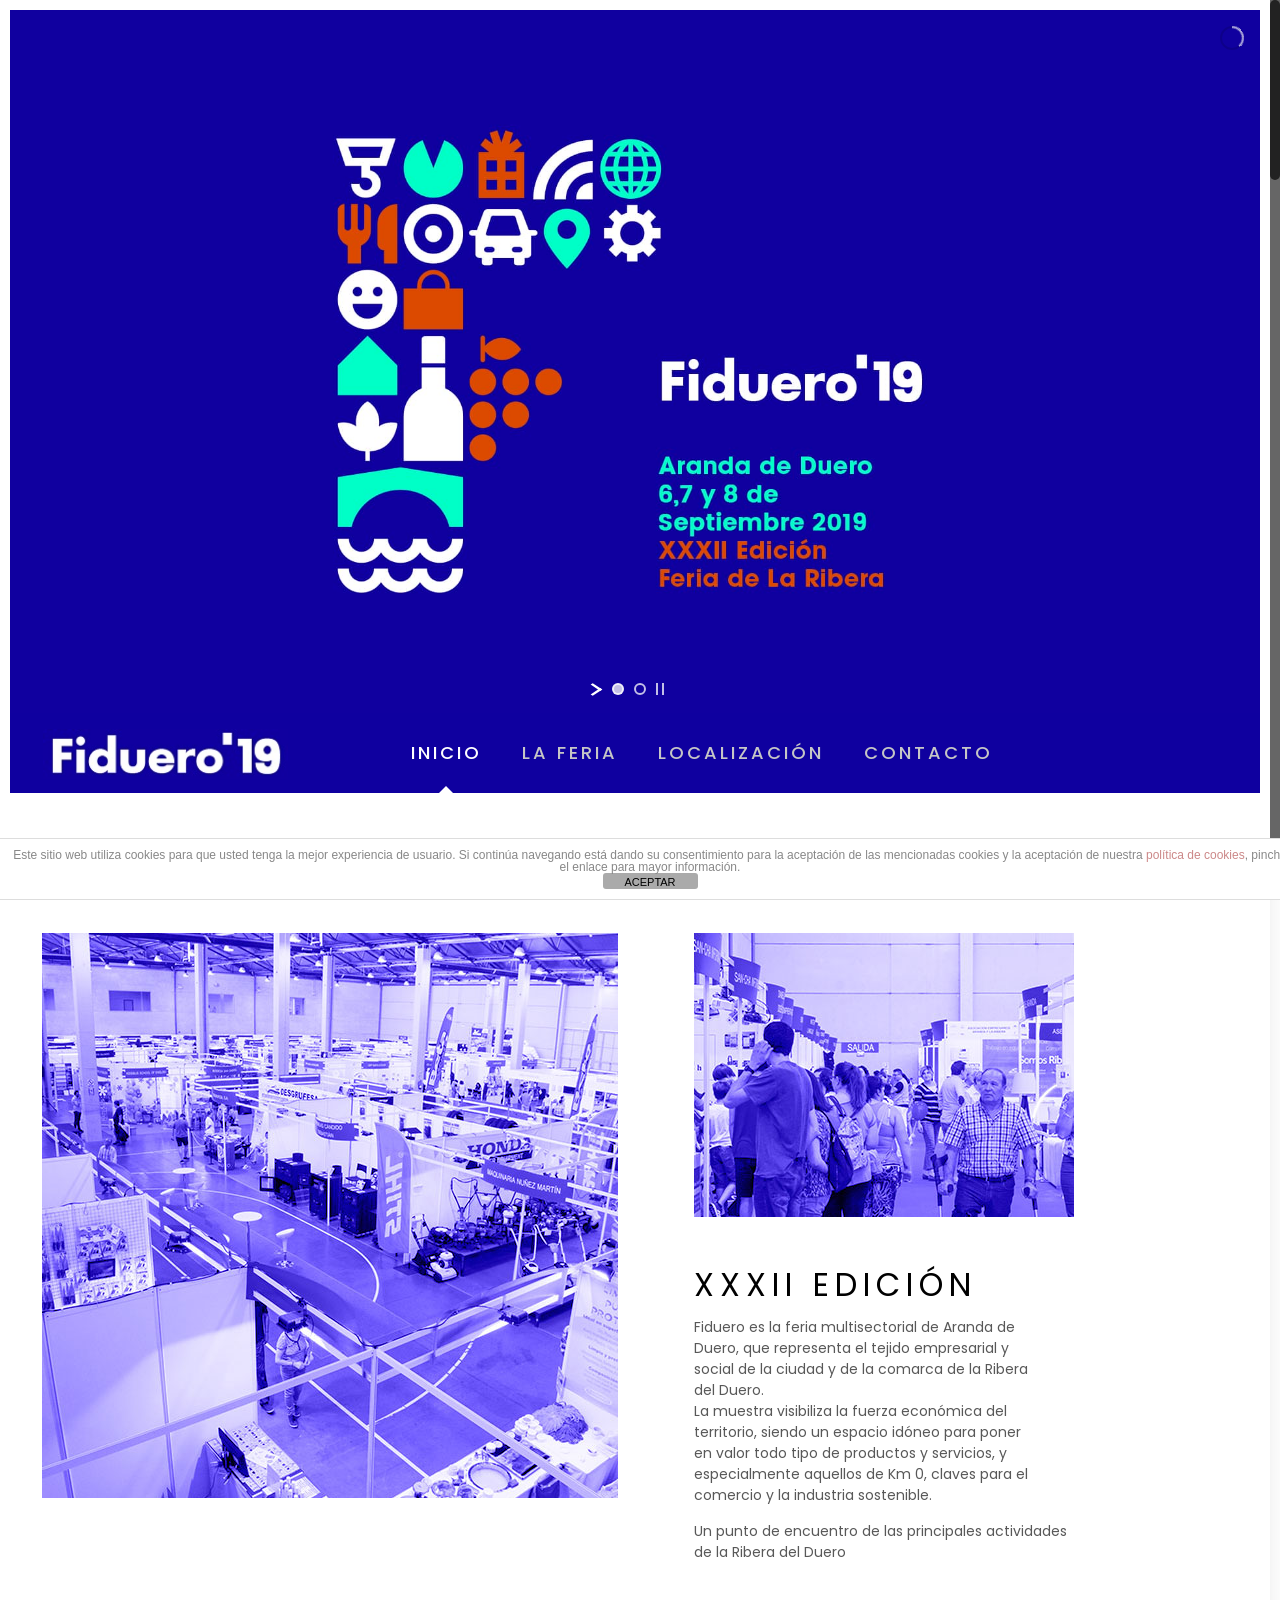
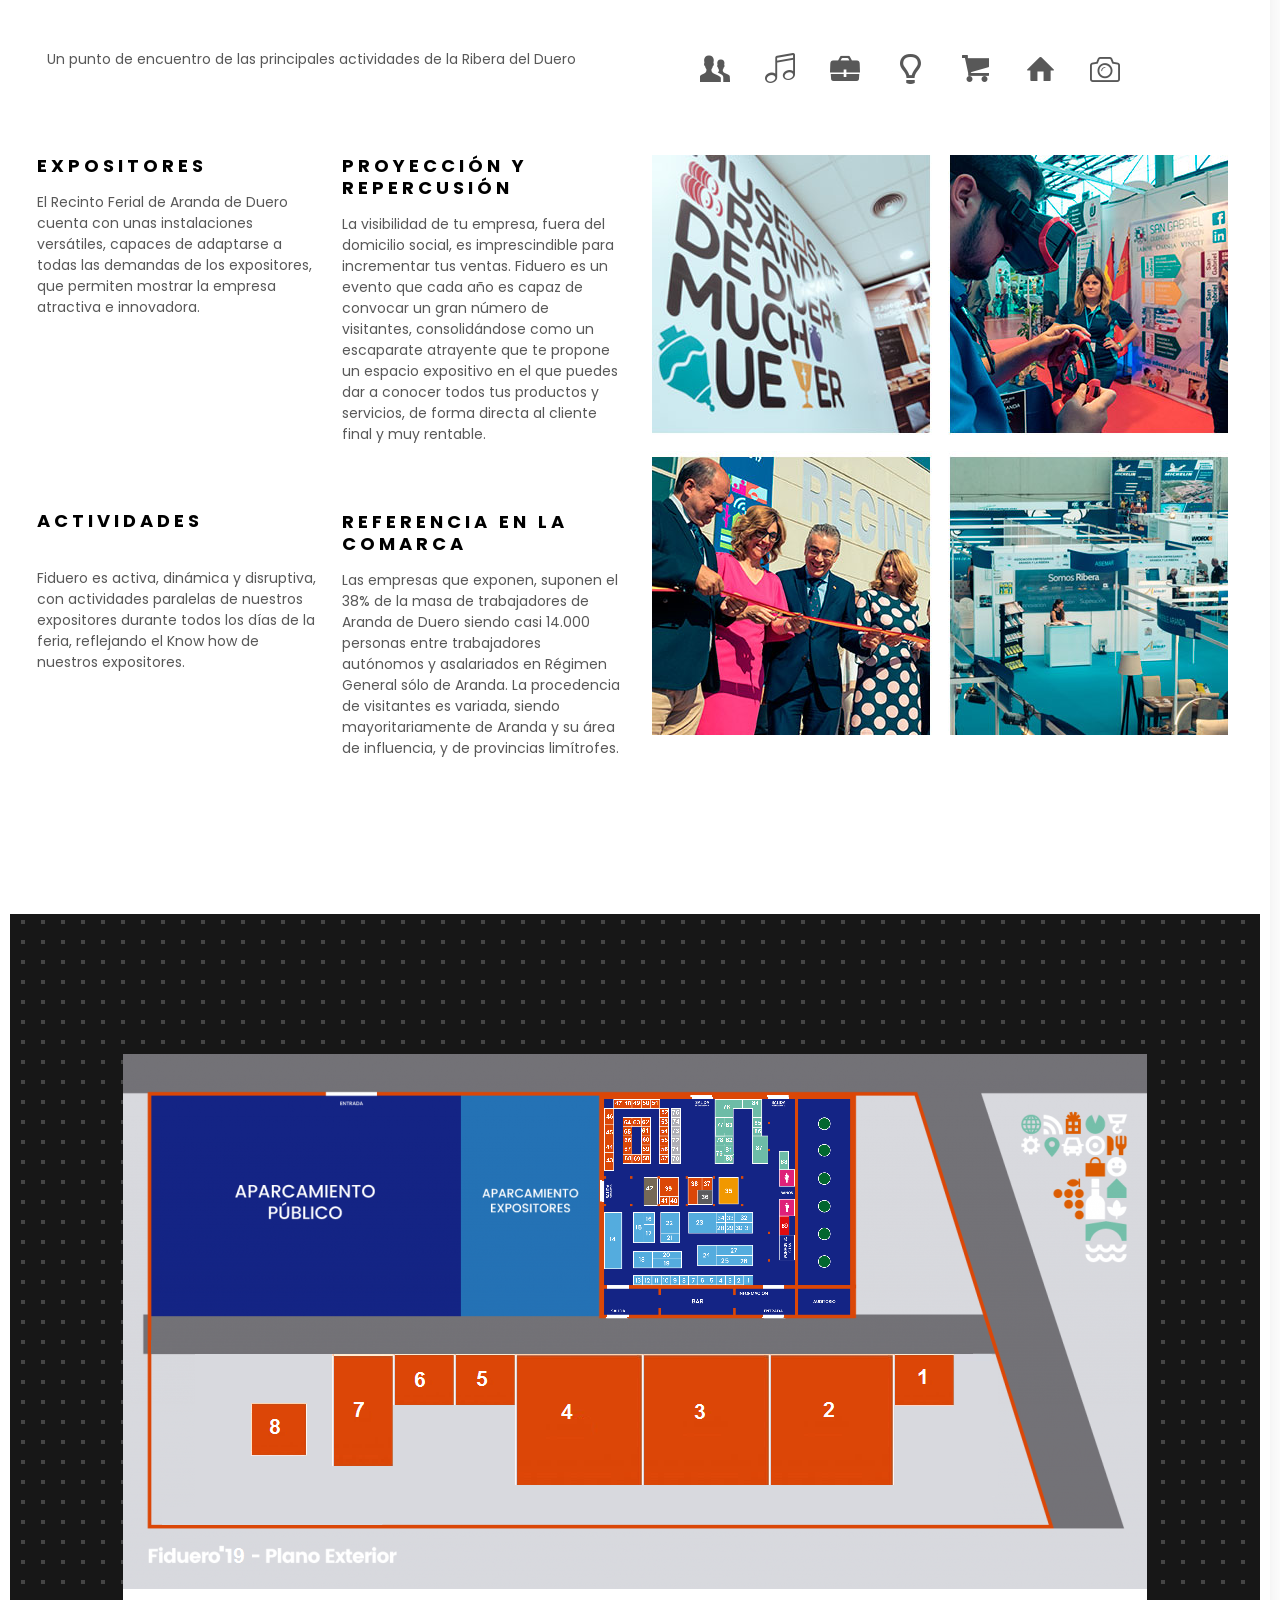
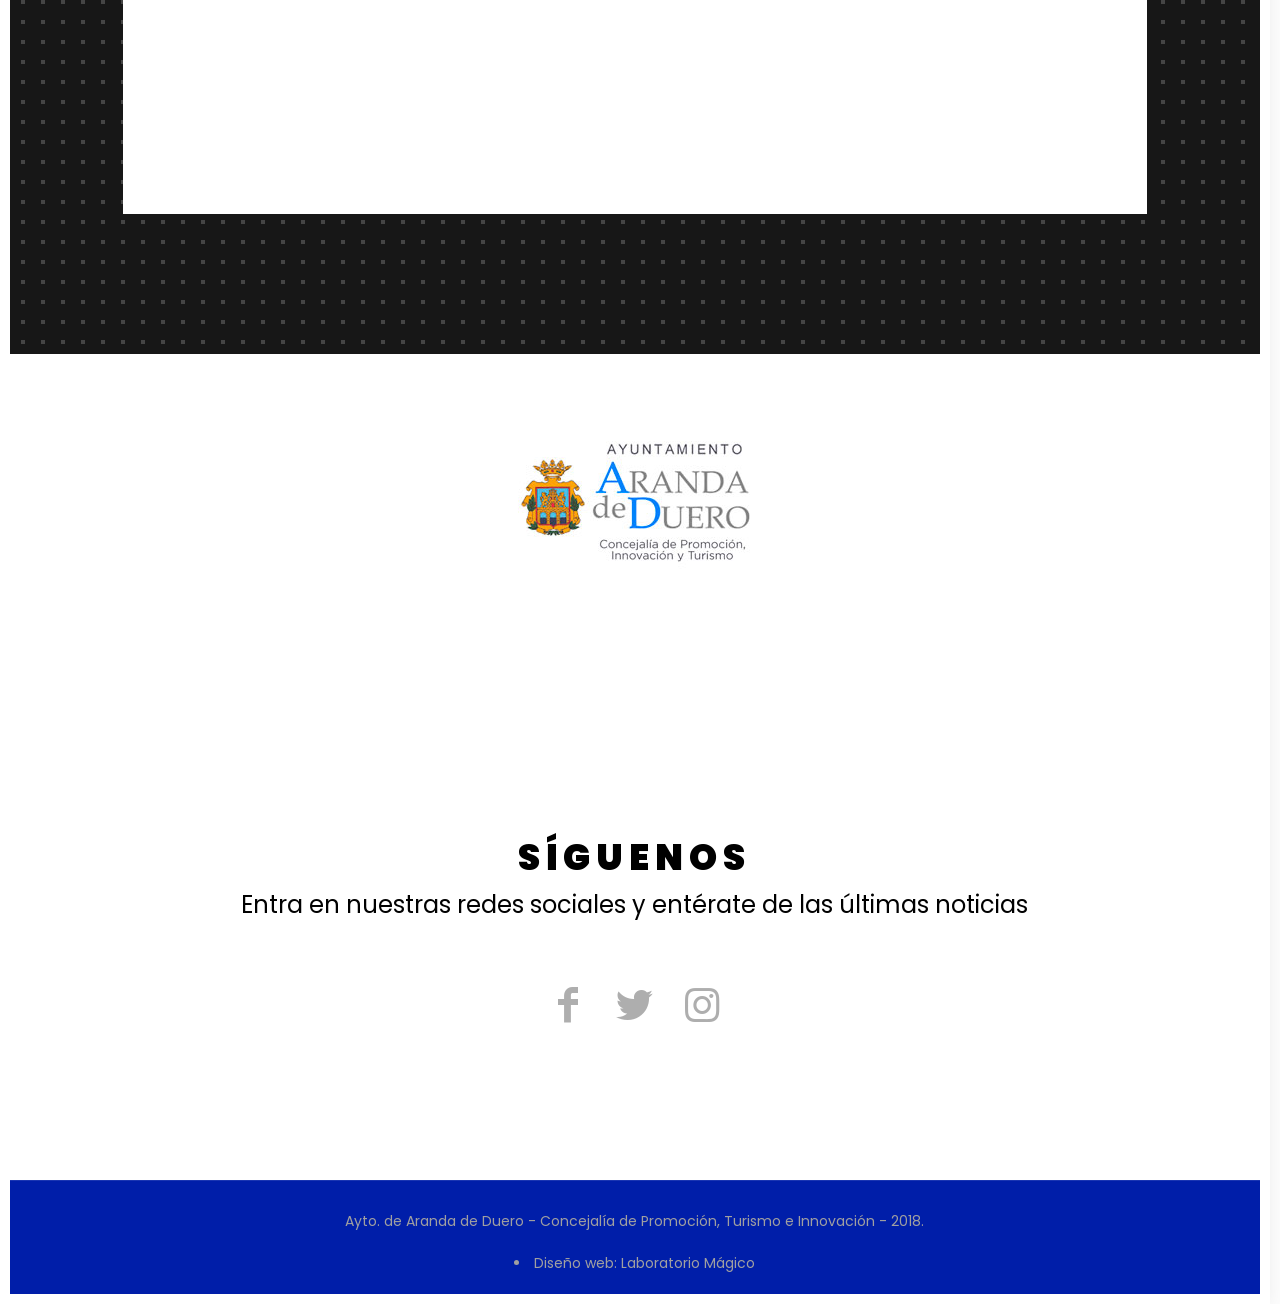
==== commit 68229c05: "Quitar «?ver=» de los nombres de fichero para que se ejecuten los JS GitHub Pages servía jquery.min." ====
--- a/site/index.html
+++ b/site/index.html
@@ -38,13 +38,13 @@
 !function(i,n){var o,s,e;function c(e){try{var t={supportTests:e,timestamp:(new Date).valueOf()};sessionStorage.setItem(o,JSON.stringify(t))}catch(e){}}function p(e,t,n){e.clearRect(0,0,e.canvas.width,e.canvas.height),e.fillText(t,0,0);var t=new Uint32Array(e.getImageData(0,0,e.canvas.width,e.canvas.height).data),r=(e.clearRect(0,0,e.canvas.width,e.canvas.height),e.fillText(n,0,0),new Uint32Array(e.getImageData(0,0,e.canvas.width,e.canvas.height).data));return t.every(function(e,t){return e===r[t]})}function u(e,t,n){switch(t){case"flag":return n(e,"\ud83c\udff3\ufe0f\u200d\u26a7\ufe0f","\ud83c\udff3\ufe0f\u200b\u26a7\ufe0f")?!1:!n(e,"\ud83c\uddfa\ud83c\uddf3","\ud83c\uddfa\u200b\ud83c\uddf3")&&!n(e,"\ud83c\udff4\udb40\udc67\udb40\udc62\udb40\udc65\udb40\udc6e\udb40\udc67\udb40\udc7f","\ud83c\udff4\u200b\udb40\udc67\u200b\udb40\udc62\u200b\udb40\udc65\u200b\udb40\udc6e\u200b\udb40\udc67\u200b\udb40\udc7f");case"emoji":return!n(e,"\ud83d\udc26\u200d\u2b1b","\ud83d\udc26\u200b\u2b1b")}return!1}function f(e,t,n){var r="undefined"!=typeof WorkerGlobalScope&&self instanceof WorkerGlobalScope?new OffscreenCanvas(300,150):i.createElement("canvas"),a=r.getContext("2d",{willReadFrequently:!0}),o=(a.textBaseline="top",a.font="600 32px Arial",{});return e.forEach(function(e){o[e]=t(a,e,n)}),o}function t(e){var t=i.createElement("script");t.src=e,t.defer=!0,i.head.appendChild(t)}"undefined"!=typeof Promise&&(o="wpEmojiSettingsSupports",s=["flag","emoji"],n.supports={everything:!0,everythingExceptFlag:!0},e=new Promise(function(e){i.addEventListener("DOMContentLoaded",e,{once:!0})}),new Promise(function(t){var n=function(){try{var e=JSON.parse(sessionStorage.getItem(o));if("object"==typeof e&&"number"==typeof e.timestamp&&(new Date).valueOf()<e.timestamp+604800&&"object"==typeof e.supportTests)return e.supportTests}catch(e){}return null}();if(!n){if("undefined"!=typeof Worker&&"undefined"!=typeof OffscreenCanvas&&"undefined"!=typeof URL&&URL.createObjectURL&&"undefined"!=typeof Blob)try{var e="postMessage("+f.toString()+"("+[JSON.stringify(s),u.toString(),p.toString()].join(",")+"));",r=new Blob([e],{type:"text/javascript"}),a=new Worker(URL.createObjectURL(r),{name:"wpTestEmojiSupports"});return void(a.onmessage=function(e){c(n=e.data),a.terminate(),t(n)})}catch(e){}c(n=f(s,u,p))}t(n)}).then(function(e){for(var t in e)n.supports[t]=e[t],n.supports.everything=n.supports.everything&&n.supports[t],"flag"!==t&&(n.supports.everythingExceptFlag=n.supports.everythingExceptFlag&&n.supports[t]);n.supports.everythingExceptFlag=n.supports.everythingExceptFlag&&!n.supports.flag,n.DOMReady=!1,n.readyCallback=function(){n.DOMReady=!0}}).then(function(){return e}).then(function(){var e;n.supports.everything||(n.readyCallback(),(e=n.source||{}).concatemoji?t(e.concatemoji):e.wpemoji&&e.twemoji&&(t(e.twemoji),t(e.wpemoji)))}))}((window,document),window._wpemojiSettings);
 /* ]]> */
 </script>
-<link rel='stylesheet' id='mec-font-icons-css' href='wp-content/plugins/modern-events-calendar-lite/assets/css/iconfonts.css%3Fver=6.7.10.css' type='text/css' media='all' />
-<link rel='stylesheet' id='mec-frontend-style-css' href='wp-content/plugins/modern-events-calendar-lite/assets/css/frontend.min.css%3Fver=6.7.10.css' type='text/css' media='all' />
-<link rel='stylesheet' id='mec-tooltip-style-css' href='wp-content/plugins/modern-events-calendar-lite/assets/packages/tooltip/tooltip.css%3Fver=6.7.10.css' type='text/css' media='all' />
-<link rel='stylesheet' id='mec-tooltip-shadow-style-css' href='wp-content/plugins/modern-events-calendar-lite/assets/packages/tooltip/tooltipster-sideTip-shadow.min.css%3Fver=6.7.10.css' type='text/css' media='all' />
+<link rel='stylesheet' id='mec-font-icons-css' href='wp-content/plugins/modern-events-calendar-lite/assets/css/iconfonts.css' type='text/css' media='all' />
+<link rel='stylesheet' id='mec-frontend-style-css' href='wp-content/plugins/modern-events-calendar-lite/assets/css/frontend.min.css' type='text/css' media='all' />
+<link rel='stylesheet' id='mec-tooltip-style-css' href='wp-content/plugins/modern-events-calendar-lite/assets/packages/tooltip/tooltip.css' type='text/css' media='all' />
+<link rel='stylesheet' id='mec-tooltip-shadow-style-css' href='wp-content/plugins/modern-events-calendar-lite/assets/packages/tooltip/tooltipster-sideTip-shadow.min.css' type='text/css' media='all' />
 <link rel='stylesheet' id='mec-google-fonts-css' href='fonts/gf-2.css' type='text/css' media='all' />
-<link rel='stylesheet' id='mec-lity-style-css' href='wp-content/plugins/modern-events-calendar-lite/assets/packages/lity/lity.min.css%3Fver=6.7.10.css' type='text/css' media='all' />
-<link rel='stylesheet' id='layerslider-css' href='wp-content/plugins/LayerSlider/static/layerslider/css/layerslider.css%3Fver=6.1.6.css' type='text/css' media='all' />
+<link rel='stylesheet' id='mec-lity-style-css' href='wp-content/plugins/modern-events-calendar-lite/assets/packages/lity/lity.min.css' type='text/css' media='all' />
+<link rel='stylesheet' id='layerslider-css' href='wp-content/plugins/LayerSlider/static/layerslider/css/layerslider.css' type='text/css' media='all' />
 <link rel='stylesheet' id='ls-google-fonts-css' href='fonts/gf-1.css' type='text/css' media='all' />
 <style id='wp-emoji-styles-inline-css' type='text/css'>
 
@@ -60,7 +60,7 @@
 		padding: 0 !important;
 	}
 </style>
-<link rel='stylesheet' id='wp-block-library-css' href='wp-includes/css/dist/block-library/style.min.css%3Fver=6.7.10.css' type='text/css' media='all' />
+<link rel='stylesheet' id='wp-block-library-css' href='wp-includes/css/dist/block-library/style.min.css' type='text/css' media='all' />
 <style id='classic-theme-styles-inline-css' type='text/css'>
 /*! This file is auto-generated */
 .wp-block-button__link{color:#fff;background-color:#32373c;border-radius:9999px;box-shadow:none;text-decoration:none;padding:calc(.667em + 2px) calc(1.333em + 2px);font-size:1.125em}.wp-block-file__button{background:#32373c;color:#fff;text-decoration:none}
@@ -71,54 +71,52 @@
 :where(.wp-block-columns.is-layout-flex){gap: 2em;}:where(.wp-block-columns.is-layout-grid){gap: 2em;}
 :root :where(.wp-block-pullquote){font-size: 1.5em;line-height: 1.6;}
 </style>
-<link rel='stylesheet' id='front-estilos-css' href='wp-content/plugins/asesor-cookies-para-la-ley-en-espana/html/front/estilos.css%3Fver=6.7.10.css' type='text/css' media='all' />
-<link rel='stylesheet' id='contact-form-7-css' href='wp-content/plugins/contact-form-7/includes/css/styles.css%3Fver=5.0.2.css' type='text/css' media='all' />
-<link rel='stylesheet' id='rs-plugin-settings-css' href='wp-content/plugins/revslider/public/assets/css/settings.css%3Fver=5.4.7.4.css' type='text/css' media='all' />
+<link rel='stylesheet' id='front-estilos-css' href='wp-content/plugins/asesor-cookies-para-la-ley-en-espana/html/front/estilos.css' type='text/css' media='all' />
+<link rel='stylesheet' id='contact-form-7-css' href='wp-content/plugins/contact-form-7/includes/css/styles.css' type='text/css' media='all' />
+<link rel='stylesheet' id='rs-plugin-settings-css' href='wp-content/plugins/revslider/public/assets/css/settings.css' type='text/css' media='all' />
 <style id='rs-plugin-settings-inline-css' type='text/css'>
 #rs-demo-id {}
 </style>
-<link rel='stylesheet' id='yellow-pencil-animate-css' href='wp-content/plugins/waspthemes-yellow-pencil/library/css/animate.css%3Fver=6.7.10.css' type='text/css' media='all' />
-<link rel='stylesheet' id='style-css' href='wp-content/themes/arandaenfiestas/style.css%3Fver=17.4.css' type='text/css' media='all' />
-<link rel='stylesheet' id='mfn-base-css' href='wp-content/themes/arandaenfiestas/css/base.css%3Fver=17.4.css' type='text/css' media='all' />
-<link rel='stylesheet' id='mfn-layout-css' href='wp-content/themes/arandaenfiestas/css/layout.css%3Fver=17.4.css' type='text/css' media='all' />
-<link rel='stylesheet' id='mfn-shortcodes-css' href='wp-content/themes/arandaenfiestas/css/shortcodes.css%3Fver=17.4.css' type='text/css' media='all' />
-<link rel='stylesheet' id='mfn-animations-css' href='wp-content/themes/arandaenfiestas/assets/animations/animations.min.css%3Fver=17.4.css' type='text/css' media='all' />
-<link rel='stylesheet' id='mfn-jquery-ui-css' href='wp-content/themes/arandaenfiestas/assets/ui/jquery.ui.all.css%3Fver=17.4.css' type='text/css' media='all' />
-<link rel='stylesheet' id='mfn-prettyPhoto-css' href='wp-content/themes/arandaenfiestas/assets/prettyPhoto/prettyPhoto.css%3Fver=17.4.css' type='text/css' media='all' />
-<link rel='stylesheet' id='mfn-jplayer-css' href='wp-content/themes/arandaenfiestas/assets/jplayer/css/jplayer.blue.monday.css%3Fver=17.4.css' type='text/css' media='all' />
-<link rel='stylesheet' id='mfn-responsive-css' href='wp-content/themes/arandaenfiestas/css/responsive.css%3Fver=17.4.css' type='text/css' media='all' />
+<link rel='stylesheet' id='yellow-pencil-animate-css' href='wp-content/plugins/waspthemes-yellow-pencil/library/css/animate.css' type='text/css' media='all' />
+<link rel='stylesheet' id='style-css' href='wp-content/themes/arandaenfiestas/style.css' type='text/css' media='all' />
+<link rel='stylesheet' id='mfn-base-css' href='wp-content/themes/arandaenfiestas/css/base.css' type='text/css' media='all' />
+<link rel='stylesheet' id='mfn-layout-css' href='wp-content/themes/arandaenfiestas/css/layout.css' type='text/css' media='all' />
+<link rel='stylesheet' id='mfn-shortcodes-css' href='wp-content/themes/arandaenfiestas/css/shortcodes.css' type='text/css' media='all' />
+<link rel='stylesheet' id='mfn-animations-css' href='wp-content/themes/arandaenfiestas/assets/animations/animations.min.css' type='text/css' media='all' />
+<link rel='stylesheet' id='mfn-jquery-ui-css' href='wp-content/themes/arandaenfiestas/assets/ui/jquery.ui.all.css' type='text/css' media='all' />
+<link rel='stylesheet' id='mfn-prettyPhoto-css' href='wp-content/themes/arandaenfiestas/assets/prettyPhoto/prettyPhoto.css' type='text/css' media='all' />
+<link rel='stylesheet' id='mfn-jplayer-css' href='wp-content/themes/arandaenfiestas/assets/jplayer/css/jplayer.blue.monday.css' type='text/css' media='all' />
+<link rel='stylesheet' id='mfn-responsive-css' href='wp-content/themes/arandaenfiestas/css/responsive.css' type='text/css' media='all' />
 <link rel='stylesheet' id='Poppins-css' href='fonts/gf-3.css' type='text/css' media='all' />
 <link rel='stylesheet' id='\poppins\-css' href='fonts/gf-4.css' type='text/css' media='all' />
-<script type="text/javascript" src="wp-includes/js/jquery/jquery.min.js%3Fver=3.7.1" id="jquery-core-js"></script>
-<script type="text/javascript" src="wp-includes/js/jquery/jquery-migrate.min.js%3Fver=3.4.1" id="jquery-migrate-js"></script>
-<script type="text/javascript" src="wp-content/plugins/modern-events-calendar-lite/assets/js/jquery.typewatch.js%3Fver=6.7.10" id="mec-typekit-script-js"></script>
+<script type="text/javascript" src="wp-includes/js/jquery/jquery.min.js" id="jquery-core-js"></script>
+<script type="text/javascript" src="wp-includes/js/jquery/jquery-migrate.min.js" id="jquery-migrate-js"></script>
+<script type="text/javascript" src="wp-content/plugins/modern-events-calendar-lite/assets/js/jquery.typewatch.js" id="mec-typekit-script-js"></script>
 <script type="text/javascript" id="mec-frontend-script-js-extra">
 /* <![CDATA[ */
 var mecdata = {"day":"d\u00eda ","days":"d\u00edas","hour":"hora","hours":"horas","minute":"minuto","minutes":"minutos","second":"segundo","seconds":"segundos","elementor_edit_mode":"no"};
 /* ]]> */
 </script>
-<script type="text/javascript" src="wp-content/plugins/modern-events-calendar-lite/assets/js/frontend.js%3Fver=6.7.10" id="mec-frontend-script-js"></script>
-<script type="text/javascript" src="wp-content/plugins/modern-events-calendar-lite/assets/packages/tooltip/tooltip.js%3Fver=6.7.10" id="mec-tooltip-script-js"></script>
-<script type="text/javascript" src="wp-content/plugins/modern-events-calendar-lite/assets/js/events.js%3Fver=6.7.10" id="mec-events-script-js"></script>
-<script type="text/javascript" src="wp-content/plugins/modern-events-calendar-lite/assets/packages/lity/lity.min.js%3Fver=6.7.10" id="mec-lity-script-js"></script>
-<script type="text/javascript" src="wp-content/plugins/modern-events-calendar-lite/assets/packages/colorbrightness/colorbrightness.min.js%3Fver=6.7.10" id="mec-colorbrightness-script-js"></script>
-<script type="text/javascript" src="wp-content/plugins/modern-events-calendar-lite/assets/packages/owl-carousel/owl.carousel.min.js%3Fver=6.7.10" id="mec-owl-carousel-script-js"></script>
-<script type="text/javascript" src="wp-content/plugins/LayerSlider/static/layerslider/js/greensock.js%3Fver=1.19.0" id="greensock-js"></script>
+<script type="text/javascript" src="wp-content/plugins/modern-events-calendar-lite/assets/js/frontend.js" id="mec-frontend-script-js"></script>
+<script type="text/javascript" src="wp-content/plugins/modern-events-calendar-lite/assets/packages/tooltip/tooltip.js" id="mec-tooltip-script-js"></script>
+<script type="text/javascript" src="wp-content/plugins/modern-events-calendar-lite/assets/js/events.js" id="mec-events-script-js"></script>
+<script type="text/javascript" src="wp-content/plugins/modern-events-calendar-lite/assets/packages/lity/lity.min.js" id="mec-lity-script-js"></script>
+<script type="text/javascript" src="wp-content/plugins/modern-events-calendar-lite/assets/packages/colorbrightness/colorbrightness.min.js" id="mec-colorbrightness-script-js"></script>
+<script type="text/javascript" src="wp-content/plugins/modern-events-calendar-lite/assets/packages/owl-carousel/owl.carousel.min.js" id="mec-owl-carousel-script-js"></script>
+<script type="text/javascript" src="wp-content/plugins/LayerSlider/static/layerslider/js/greensock.js" id="greensock-js"></script>
 <script type="text/javascript" id="layerslider-js-extra">
 /* <![CDATA[ */
 var LS_Meta = {"v":"6.1.6"};
 /* ]]> */
 </script>
-<script type="text/javascript" src="wp-content/plugins/LayerSlider/static/layerslider/js/layerslider.kreaturamedia.jquery.js%3Fver=6.1.6" id="layerslider-js"></script>
-<script type="text/javascript" src="wp-content/plugins/LayerSlider/static/layerslider/js/layerslider.transitions.js%3Fver=6.1.6" id="layerslider-transitions-js"></script>
+<script type="text/javascript" src="wp-content/plugins/LayerSlider/static/layerslider/js/layerslider.kreaturamedia.jquery.js" id="layerslider-js"></script>
+<script type="text/javascript" src="wp-content/plugins/LayerSlider/static/layerslider/js/layerslider.transitions.js" id="layerslider-transitions-js"></script>
 <script type="text/javascript" id="front-principal-js-extra">
 /* <![CDATA[ */
 var cdp_cookies_info = {"url_plugin":"https:\/\/fiduero.arandadeduero.es\/wp-content\/plugins\/asesor-cookies-para-la-ley-en-espana\/plugin.php","url_admin_ajax":"https:\/\/fiduero.arandadeduero.es\/wp-admin\/admin-ajax.php"};
 /* ]]> */
 </script>
-<script type="text/javascript" src="wp-content/plugins/asesor-cookies-para-la-ley-en-espana/html/front/principal.js%3Fver=6.7.10" id="front-principal-js"></script>
-<script type="text/javascript" src="wp-content/plugins/revslider/public/assets/js/jquery.themepunch.tools.min.js" id="tp-tools-js"></script>
-<script type="text/javascript" src="wp-content/plugins/revslider/public/assets/js/jquery.themepunch.revolution.min.js%3Fver=5.4.7.4" id="revmin-js"></script>
+<script type="text/javascript" src="wp-content/plugins/asesor-cookies-para-la-ley-en-espana/html/front/principal.js" id="front-principal-js"></script>
 <meta name="generator" content="Powered by LayerSlider 6.1.6 - Multi-Purpose, Responsive, Parallax, Mobile-Friendly Slider Plugin for WordPress." />
 <!-- LayerSlider updates and docs at: https://layerslider.kreaturamedia.com -->
 <link rel="https://api.w.org/" href="https://fiduero.arandadeduero.es/wp-json/" /><link rel="alternate" title="JSON" type="application/json" href="https://fiduero.arandadeduero.es/wp-json/wp/v2/pages/2225" /><link rel="EditURI" type="application/rsd+xml" title="RSD" href="https://fiduero.arandadeduero.es/xmlrpc.php?rsd" />
@@ -403,8 +401,8 @@
 	</div>
 	<a class="cdp-cookies-solapa">Aviso de cookies</a>
 </div>
- <script type="text/javascript" src="wp-includes/js/jquery/ui/core.min.js%3Fver=1.13.3" id="jquery-ui-core-js"></script>
-<script type="text/javascript" src="wp-includes/js/jquery/ui/datepicker.min.js%3Fver=1.13.3" id="jquery-ui-datepicker-js"></script>
+ <script type="text/javascript" src="wp-includes/js/jquery/ui/core.min.js" id="jquery-ui-core-js"></script>
+<script type="text/javascript" src="wp-includes/js/jquery/ui/datepicker.min.js" id="jquery-ui-datepicker-js"></script>
 <script type="text/javascript" id="jquery-ui-datepicker-js-after">
 /* <![CDATA[ */
 jQuery(function(jQuery){jQuery.datepicker.setDefaults({"closeText":"Cerrar","currentText":"Hoy","monthNames":["enero","febrero","marzo","abril","mayo","junio","julio","agosto","septiembre","octubre","noviembre","diciembre"],"monthNamesShort":["Ene","Feb","Mar","Abr","May","Jun","Jul","Ago","Sep","Oct","Nov","Dic"],"nextText":"Siguiente","prevText":"Anterior","dayNames":["domingo","lunes","martes","mi\u00e9rcoles","jueves","viernes","s\u00e1bado"],"dayNamesShort":["Dom","Lun","Mar","Mi\u00e9","Jue","Vie","S\u00e1b"],"dayNamesMin":["D","L","M","X","J","V","S"],"dateFormat":"dd\/mm\/yy","firstDay":1,"isRTL":false});});
@@ -415,20 +413,20 @@
 var wpcf7 = {"apiSettings":{"root":"https:\/\/fiduero.arandadeduero.es\/wp-json\/contact-form-7\/v1","namespace":"contact-form-7\/v1"},"recaptcha":{"messages":{"empty":"Por favor, prueba que no eres un robot."}}};
 /* ]]> */
 </script>
-<script type="text/javascript" src="wp-content/plugins/contact-form-7/includes/js/scripts.js%3Fver=5.0.2" id="contact-form-7-js"></script>
-<script type="text/javascript" src="wp-content/plugins/waspthemes-yellow-pencil/library/js/yellow-pencil-library.js%3Fver=1.0" id="yellow-pencil-library-js"></script>
-<script type="text/javascript" src="wp-content/plugins/waspthemes-yellow-pencil/library/js/css-engine.js%3Fver=1.0" id="yellow-pencil-css-engine-js"></script>
-<script type="text/javascript" src="wp-includes/js/jquery/ui/mouse.min.js%3Fver=1.13.3" id="jquery-ui-mouse-js"></script>
-<script type="text/javascript" src="wp-includes/js/jquery/ui/sortable.min.js%3Fver=1.13.3" id="jquery-ui-sortable-js"></script>
-<script type="text/javascript" src="wp-includes/js/jquery/ui/tabs.min.js%3Fver=1.13.3" id="jquery-ui-tabs-js"></script>
-<script type="text/javascript" src="wp-includes/js/jquery/ui/accordion.min.js%3Fver=1.13.3" id="jquery-ui-accordion-js"></script>
-<script type="text/javascript" src="wp-content/themes/arandaenfiestas/js/plugins.js%3Fver=17.4" id="jquery-plugins-js"></script>
-<script type="text/javascript" src="wp-content/themes/arandaenfiestas/js/menu.js%3Fver=17.4" id="jquery-mfn-menu-js"></script>
-<script type="text/javascript" src="wp-content/themes/arandaenfiestas/assets/animations/animations.min.js%3Fver=17.4" id="jquery-animations-js"></script>
-<script type="text/javascript" src="wp-content/themes/arandaenfiestas/assets/jplayer/jplayer.min.js%3Fver=17.4" id="jquery-jplayer-js"></script>
-<script type="text/javascript" src="wp-content/themes/arandaenfiestas/js/parallax/translate3d.js%3Fver=17.4" id="jquery-mfn-parallax-js"></script>
-<script type="text/javascript" src="wp-content/themes/arandaenfiestas/js/scripts.js%3Fver=17.4" id="jquery-scripts-js"></script>
-<script type="text/javascript" src="wp-includes/js/comment-reply.min.js%3Fver=6.7.10" id="comment-reply-js" async="async" data-wp-strategy="async"></script>
+<script type="text/javascript" src="wp-content/plugins/contact-form-7/includes/js/scripts.js" id="contact-form-7-js"></script>
+<script type="text/javascript" src="wp-content/plugins/waspthemes-yellow-pencil/library/js/yellow-pencil-library.js" id="yellow-pencil-library-js"></script>
+<script type="text/javascript" src="wp-content/plugins/waspthemes-yellow-pencil/library/js/css-engine.js" id="yellow-pencil-css-engine-js"></script>
+<script type="text/javascript" src="wp-includes/js/jquery/ui/mouse.min.js" id="jquery-ui-mouse-js"></script>
+<script type="text/javascript" src="wp-includes/js/jquery/ui/sortable.min.js" id="jquery-ui-sortable-js"></script>
+<script type="text/javascript" src="wp-includes/js/jquery/ui/tabs.min.js" id="jquery-ui-tabs-js"></script>
+<script type="text/javascript" src="wp-includes/js/jquery/ui/accordion.min.js" id="jquery-ui-accordion-js"></script>
+<script type="text/javascript" src="wp-content/themes/arandaenfiestas/js/plugins.js" id="jquery-plugins-js"></script>
+<script type="text/javascript" src="wp-content/themes/arandaenfiestas/js/menu.js" id="jquery-mfn-menu-js"></script>
+<script type="text/javascript" src="wp-content/themes/arandaenfiestas/assets/animations/animations.min.js" id="jquery-animations-js"></script>
+<script type="text/javascript" src="wp-content/themes/arandaenfiestas/assets/jplayer/jplayer.min.js" id="jquery-jplayer-js"></script>
+<script type="text/javascript" src="wp-content/themes/arandaenfiestas/js/parallax/translate3d.js" id="jquery-mfn-parallax-js"></script>
+<script type="text/javascript" src="wp-content/themes/arandaenfiestas/js/scripts.js" id="jquery-scripts-js"></script>
+<script type="text/javascript" src="wp-includes/js/comment-reply.min.js" id="comment-reply-js" async="async" data-wp-strategy="async"></script>
 
 </body>
 </html>
--- a/site/wp-content/plugins/modern-events-calendar-lite/assets/css/iconfonts.css
+++ b/site/wp-content/plugins/modern-events-calendar-lite/assets/css/iconfonts.css
@@ -0,0 +1,848 @@
+/* FONTS PATH */
+
+@font-face {
+  font-family: 'FontAwesome';
+  src:  url('../fonts/fontawesome-webfont.eot');
+  src:  url('../fonts/fontawesome-webfont.eot') format('embedded-opentype'),
+      url('../fonts/fontawesome-webfont.woff') format('woff'),
+      url('../fonts/fontawesome-webfont.ttf') format('truetype'),
+      url('../fonts/fontawesome-webfont.svg') format('svg');
+}
+
+@font-face {
+  font-family: 'simple-line-icons';
+  src: url('../fonts/Simple-Line-Icons.eot');
+  src: url('../fonts/Simple-Line-Icons.eot') format('embedded-opentype'),
+    url('../fonts/Simple-Line-Icons.ttf') format('truetype'),
+    url('../fonts/Simple-Line-Icons.woff2') format('woff2'),
+    url('../fonts/Simple-Line-Icons.woff') format('woff'),
+    url('../fonts/Simple-Line-Icons.svg') format('svg');
+}
+
+
+[class*="mec-fa-"],[class*="mec-li_"],[class*="mec-sl-"]{speak: none;font-style: normal;font-weight: normal;font-variant: normal;text-transform: none;line-height: 1;-webkit-font-smoothing: antialiased;-moz-osx-font-smoothing: grayscale;}
+[class*="mec-fa-"] {font-family: FontAwesome;}
+[class*="mec-sl-"] {font-family: 'simple-line-icons';}
+
+
+/* Font Awesome icons */
+.mec-fa-glass:before { content:"\f000";}
+.mec-fa-music:before { content:"\f001";}
+.mec-fa-search:before { content:"\f002";}
+.mec-fa-envelope-o:before { content:"\f003";}
+.mec-fa-heart:before { content:"\f004";}
+.mec-fa-star:before { content:"\f005";}
+.mec-fa-star-o:before { content:"\f006";}
+.mec-fa-user:before { content:"\f007";}
+.mec-fa-film:before { content:"\f008";}
+.mec-fa-th-large:before { content:"\f009";}
+.mec-fa-th:before { content:"\f00a";}
+.mec-fa-th-list:before { content:"\f00b";}
+.mec-fa-check:before { content:"\f00c";}
+.mec-fa-close:before,.mec-fa-remove:before,.mec-fa-times:before { content:"\f00d";}
+.mec-fa-search-plus:before { content:"\f00e";}
+.mec-fa-search-minus:before { content:"\f010";}
+.mec-fa-power-off:before { content:"\f011";}
+.mec-fa-signal:before { content:"\f012";}
+.mec-fa-cog:before,.mec-fa-gear:before { content:"\f013";}
+.mec-fa-trash-o:before { content:"\f014";}
+.mec-fa-home:before { content:"\f015";}
+.mec-fa-file-o:before { content:"\f016";}
+.mec-fa-clock-o:before { content:"\f017";}
+.mec-fa-road:before { content:"\f018";}
+.mec-fa-download:before { content:"\f019";}
+.mec-fa-arrow-circle-o-down:before { content:"\f01a";}
+.mec-fa-arrow-circle-o-up:before { content:"\f01b";}
+.mec-fa-inbox:before { content:"\f01c";}
+.mec-fa-play-circle-o:before { content:"\f01d";}
+.mec-fa-repeat:before,.mec-fa-rotate-right:before { content:"\f01e";}
+.mec-fa-refresh:before { content:"\f021";}
+.mec-fa-list-alt:before { content:"\f022";}
+.mec-fa-lock:before { content:"\f023";}
+.mec-fa-flag:before { content:"\f024";}
+.mec-fa-headphones:before { content:"\f025";}
+.mec-fa-volume-off:before { content:"\f026";}
+.mec-fa-volume-down:before { content:"\f027";}
+.mec-fa-volume-up:before { content:"\f028";}
+.mec-fa-qrcode:before { content:"\f029";}
+.mec-fa-barcode:before { content:"\f02a";}
+.mec-fa-tag:before { content:"\f02b";}
+.mec-fa-tags:before { content:"\f02c";}
+.mec-fa-book:before { content:"\f02d";}
+.mec-fa-bookmark:before { content:"\f02e";}
+.mec-fa-print:before { content:"\f02f";}
+.mec-fa-camera:before { content:"\f030";}
+.mec-fa-font:before { content:"\f031";}
+.mec-fa-bold:before { content:"\f032";}
+.mec-fa-italic:before { content:"\f033";}
+.mec-fa-text-height:before { content:"\f034";}
+.mec-fa-text-width:before { content:"\f035";}
+.mec-fa-align-left:before { content:"\f036";}
+.mec-fa-align-center:before { content:"\f037";}
+.mec-fa-align-right:before { content:"\f038";}
+.mec-fa-align-justify:before { content:"\f039";}
+.mec-fa-list:before { content:"\f03a";}
+.mec-fa-dedent:before,.mec-fa-outdent:before { content:"\f03b";}
+.mec-fa-indent:before { content:"\f03c";}
+.mec-fa-video-camera:before { content:"\f03d";}
+.mec-fa-image:before,.mec-fa-photo:before,.mec-fa-picture-o:before { content:"\f03e";}
+.mec-fa-pencil:before { content:"\f040";}
+.mec-fa-map-marker:before { content:"\f041";}
+.mec-fa-adjust:before { content:"\f042";}
+.mec-fa-tint:before { content:"\f043";}
+.mec-fa-edit:before,.mec-fa-pencil-square-o:before { content:"\f044";}
+.mec-fa-share-square-o:before { content:"\f045";}
+.mec-fa-check-square-o:before { content:"\f046";}
+.mec-fa-arrows:before { content:"\f047";}
+.mec-fa-step-backward:before { content:"\f048";}
+.mec-fa-fast-backward:before { content:"\f049";}
+.mec-fa-backward:before { content:"\f04a";}
+.mec-fa-play:before { content:"\f04b";}
+.mec-fa-pause:before { content:"\f04c";}
+.mec-fa-stop:before { content:"\f04d";}
+.mec-fa-forward:before { content:"\f04e";}
+.mec-fa-fast-forward:before { content:"\f050";}
+.mec-fa-step-forward:before { content:"\f051";}
+.mec-fa-eject:before { content:"\f052";}
+.mec-fa-chevron-left:before { content:"\f053";}
+.mec-fa-chevron-right:before { content:"\f054";}
+.mec-fa-plus-circle:before { content:"\f055";}
+.mec-fa-minus-circle:before { content:"\f056";}
+.mec-fa-times-circle:before { content:"\f057";}
+.mec-fa-check-circle:before { content:"\f058";}
+.mec-fa-question-circle:before { content:"\f059";}
+.mec-fa-info-circle:before { content:"\f05a";}
+.mec-fa-crosshairs:before { content:"\f05b";}
+.mec-fa-times-circle-o:before { content:"\f05c";}
+.mec-fa-check-circle-o:before { content:"\f05d";}
+.mec-fa-ban:before { content:"\f05e";}
+.mec-fa-arrow-left:before { content:"\f060";}
+.mec-fa-arrow-right:before { content:"\f061";}
+.mec-fa-arrow-up:before { content:"\f062";}
+.mec-fa-arrow-down:before { content:"\f063";}
+.mec-fa-mail-forward:before,.mec-fa-share:before { content:"\f064";}
+.mec-fa-expand:before { content:"\f065";}
+.mec-fa-compress:before { content:"\f066";}
+.mec-fa-plus:before { content:"\f067";}
+.mec-fa-minus:before { content:"\f068";}
+.mec-fa-asterisk:before { content:"\f069";}
+.mec-fa-exclamation-circle:before { content:"\f06a";}
+.mec-fa-gift:before { content:"\f06b";}
+.mec-fa-leaf:before { content:"\f06c";}
+.mec-fa-fire:before { content:"\f06d";}
+.mec-fa-eye:before { content:"\f06e";}
+.mec-fa-eye-slash:before { content:"\f070";}
+.mec-fa-exclamation-triangle:before,.mec-fa-warning:before { content:"\f071";}
+.mec-fa-plane:before { content:"\f072";}
+.mec-fa-calendar:before { content:"\f073";}
+.mec-fa-random:before { content:"\f074";}
+.mec-fa-comment:before { content:"\f075";}
+.mec-fa-magnet:before { content:"\f076";}
+.mec-fa-chevron-up:before { content:"\f077";}
+.mec-fa-chevron-down:before { content:"\f078";}
+.mec-fa-retweet:before { content:"\f079";}
+.mec-fa-shopping-cart:before { content:"\f07a";}
+.mec-fa-folder:before { content:"\f07b";}
+.mec-fa-folder-open:before { content:"\f07c";}
+.mec-fa-arrows-v:before { content:"\f07d";}
+.mec-fa-arrows-h:before { content:"\f07e";}
+.mec-fa-bar-chart-o:before,.mec-fa-bar-chart:before { content:"\f080";}
+.mec-fa-twitter-square:before { content:"\f081";}
+.mec-fa-facebook-square:before { content:"\f082";}
+.mec-fa-camera-retro:before { content:"\f083";}
+.mec-fa-key:before { content:"\f084";}
+.mec-fa-cogs:before,.mec-fa-gears:before { content:"\f085";}
+.mec-fa-comments:before { content:"\f086";}
+.mec-fa-thumbs-o-up:before { content:"\f087";}
+.mec-fa-thumbs-o-down:before { content:"\f088";}
+.mec-fa-star-half:before { content:"\f089";}
+.mec-fa-heart-o:before { content:"\f08a";}
+.mec-fa-sign-out:before { content:"\f08b";}
+.mec-fa-linkedin-square:before { content:"\f08c";}
+.mec-fa-thumb-tack:before { content:"\f08d";}
+.mec-fa-external-link:before { content:"\f08e";}
+.mec-fa-sign-in:before { content:"\f090";}
+.mec-fa-trophy:before { content:"\f091";}
+.mec-fa-github-square:before { content:"\f092";}
+.mec-fa-upload:before { content:"\f093";}
+.mec-fa-lemon-o:before { content:"\f094";}
+.mec-fa-phone:before { content:"\f095";}
+.mec-fa-square-o:before { content:"\f096";}
+.mec-fa-bookmark-o:before { content:"\f097";}
+.mec-fa-phone-square:before { content:"\f098";}
+.mec-fa-twitter:before { content:"\f099";}
+.mec-fa-facebook-f:before,.mec-fa-facebook:before { content:"\f09a";}
+.mec-fa-github:before { content:"\f09b";}
+.mec-fa-unlock:before { content:"\f09c";}
+.mec-fa-credit-card:before { content:"\f09d";}
+.mec-fa-feed:before,.mec-fa-rss:before { content:"\f09e";}
+.mec-fa-hdd-o:before { content:"\f0a0";}
+.mec-fa-bullhorn:before { content:"\f0a1";}
+.mec-fa-bell:before { content:"\f0f3";}
+.mec-fa-certificate:before { content:"\f0a3";}
+.mec-fa-hand-o-right:before { content:"\f0a4";}
+.mec-fa-hand-o-left:before { content:"\f0a5";}
+.mec-fa-hand-o-up:before { content:"\f0a6";}
+.mec-fa-hand-o-down:before { content:"\f0a7";}
+.mec-fa-arrow-circle-left:before { content:"\f0a8";}
+.mec-fa-arrow-circle-right:before { content:"\f0a9";}
+.mec-fa-arrow-circle-up:before { content:"\f0aa";}
+.mec-fa-arrow-circle-down:before { content:"\f0ab";}
+.mec-fa-globe:before { content:"\f0ac";}
+.mec-fa-wrench:before { content:"\f0ad";}
+.mec-fa-tasks:before { content:"\f0ae";}
+.mec-fa-filter:before { content:"\f0b0";}
+.mec-fa-briefcase:before { content:"\f0b1";}
+.mec-fa-arrows-alt:before { content:"\f0b2";}
+.mec-fa-group:before,.mec-fa-users:before { content:"\f0c0";}
+.mec-fa-chain:before,.mec-fa-link:before { content:"\f0c1";}
+.mec-fa-cloud:before { content:"\f0c2";}
+.mec-fa-flask:before { content:"\f0c3";}
+.mec-fa-cut:before,.mec-fa-scissors:before { content:"\f0c4";}
+.mec-fa-copy:before,.mec-fa-files-o:before { content:"\f0c5";}
+.mec-fa-paperclip:before { content:"\f0c6";}
+.mec-fa-floppy-o:before,.mec-fa-save:before { content:"\f0c7";}
+.mec-fa-square:before { content:"\f0c8";}
+.mec-fa-bars:before,.mec-fa-navicon:before,.mec-fa-reorder:before { content:"\f0c9";}
+.mec-fa-list-ul:before { content:"\f0ca";}
+.mec-fa-list-ol:before { content:"\f0cb";}
+.mec-fa-strikethrough:before { content:"\f0cc";}
+.mec-fa-underline:before { content:"\f0cd";}
+.mec-fa-table:before { content:"\f0ce";}
+.mec-fa-magic:before { content:"\f0d0";}
+.mec-fa-truck:before { content:"\f0d1";}
+.mec-fa-pinterest:before { content:"\f0d2";}
+.mec-fa-pinterest-square:before { content:"\f0d3";}
+.mec-fa-google-plus-square:before { content:"\f0d4";}
+.mec-fa-google-plus:before { content:"\f0d5";}
+.mec-fa-money:before { content:"\f0d6";}
+.mec-fa-caret-down:before { content:"\f0d7";}
+.mec-fa-caret-up:before { content:"\f0d8";}
+.mec-fa-caret-left:before { content:"\f0d9";}
+.mec-fa-caret-right:before { content:"\f0da";}
+.mec-fa-columns:before { content:"\f0db";}
+.mec-fa-sort:before,.mec-fa-unsorted:before { content:"\f0dc";}
+.mec-fa-sort-desc:before,.mec-fa-sort-down:before { content:"\f0dd";}
+.mec-fa-sort-asc:before,.mec-fa-sort-up:before { content:"\f0de";}
+.mec-fa-envelope:before { content:"\f0e0";}
+.mec-fa-linkedin:before { content:"\f0e1";}
+.mec-fa-rotate-left:before,.mec-fa-undo:before { content:"\f0e2";}
+.mec-fa-gavel:before,.mec-fa-legal:before { content:"\f0e3";}
+.mec-fa-dashboard:before,.mec-fa-tachometer:before { content:"\f0e4";}
+.mec-fa-comment-o:before { content:"\f0e5";}
+.mec-fa-comments-o:before { content:"\f0e6";}
+.mec-fa-bolt:before,.mec-fa-flash:before { content:"\f0e7";}
+.mec-fa-sitemap:before { content:"\f0e8";}
+.mec-fa-umbrella:before { content:"\f0e9";}
+.mec-fa-clipboard:before,.mec-fa-paste:before { content:"\f0ea";}
+.mec-fa-lightbulb-o:before { content:"\f0eb";}
+.mec-fa-exchange:before { content:"\f0ec";}
+.mec-fa-cloud-download:before { content:"\f0ed";}
+.mec-fa-cloud-upload:before { content:"\f0ee";}
+.mec-fa-user-md:before { content:"\f0f0";}
+.mec-fa-stethoscope:before { content:"\f0f1";}
+.mec-fa-suitcase:before { content:"\f0f2";}
+.mec-fa-bell-o:before { content:"\f0a2";}
+.mec-fa-coffee:before { content:"\f0f4";}
+.mec-fa-cutlery:before { content:"\f0f5";}
+.mec-fa-file-text-o:before { content:"\f0f6";}
+.mec-fa-building-o:before { content:"\f0f7";}
+.mec-fa-hospital-o:before { content:"\f0f8";}
+.mec-fa-ambulance:before { content:"\f0f9";}
+.mec-fa-medkit:before { content:"\f0fa";}
+.mec-fa-fighter-jet:before { content:"\f0fb";}
+.mec-fa-beer:before { content:"\f0fc";}
+.mec-fa-h-square:before { content:"\f0fd";}
+.mec-fa-plus-square:before { content:"\f0fe";}
+.mec-fa-angle-double-left:before { content:"\f100";}
+.mec-fa-angle-double-right:before { content:"\f101";}
+.mec-fa-angle-double-up:before { content:"\f102";}
+.mec-fa-angle-double-down:before { content:"\f103";}
+.mec-fa-angle-left:before { content:"\f104";}
+.mec-fa-angle-right:before { content:"\f105";}
+.mec-fa-angle-up:before { content:"\f106";}
+.mec-fa-angle-down:before { content:"\f107";}
+.mec-fa-desktop:before { content:"\f108";}
+.mec-fa-laptop:before { content:"\f109";}
+.mec-fa-tablet:before { content:"\f10a";}
+.mec-fa-mobile-phone:before,.mec-fa-mobile:before { content:"\f10b";}
+.mec-fa-circle-o:before { content:"\f10c";}
+.mec-fa-quote-left:before { content:"\f10d";}
+.mec-fa-quote-right:before { content:"\f10e";}
+.mec-fa-spinner:before { content:"\f110";}
+.mec-fa-circle:before { content:"\f111";}
+.mec-fa-mail-reply:before,.mec-fa-reply:before { content:"\f112";}
+.mec-fa-github-alt:before { content:"\f113";}
+.mec-fa-folder-o:before { content:"\f114";}
+.mec-fa-folder-open-o:before { content:"\f115";}
+.mec-fa-smile-o:before { content:"\f118";}
+.mec-fa-frown-o:before { content:"\f119";}
+.mec-fa-meh-o:before { content:"\f11a";}
+.mec-fa-gamepad:before { content:"\f11b";}
+.mec-fa-keyboard-o:before { content:"\f11c";}
+.mec-fa-flag-o:before { content:"\f11d";}
+.mec-fa-flag-checkered:before { content:"\f11e";}
+.mec-fa-terminal:before { content:"\f120";}
+.mec-fa-code:before { content:"\f121";}
+.mec-fa-mail-reply-all:before,.mec-fa-reply-all:before { content:"\f122";}
+.mec-fa-star-half-empty:before,.mec-fa-star-half-full:before,.mec-fa-star-half-o:before { content:"\f123";}
+.mec-fa-location-arrow:before { content:"\f124";}
+.mec-fa-crop:before { content:"\f125";}
+.mec-fa-code-fork:before { content:"\f126";}
+.mec-fa-chain-broken:before,.mec-fa-unlink:before { content:"\f127";}
+.mec-fa-question:before { content:"\f128";}
+.mec-fa-info:before { content:"\f129";}
+.mec-fa-exclamation:before { content:"\f12a";}
+.mec-fa-superscript:before { content:"\f12b";}
+.mec-fa-subscript:before { content:"\f12c";}
+.mec-fa-eraser:before { content:"\f12d";}
+.mec-fa-puzzle-piece:before { content:"\f12e";}
+.mec-fa-microphone:before { content:"\f130";}
+.mec-fa-microphone-slash:before { content:"\f131";}
+.mec-fa-shield:before { content:"\f132";}
+.mec-fa-calendar-o:before { content:"\f133";}
+.mec-fa-fire-extinguisher:before { content:"\f134";}
+.mec-fa-rocket:before { content:"\f135";}
+.mec-fa-maxcdn:before { content:"\f136";}
+.mec-fa-chevron-circle-left:before { content:"\f137";}
+.mec-fa-chevron-circle-right:before { content:"\f138";}
+.mec-fa-chevron-circle-up:before { content:"\f139";}
+.mec-fa-chevron-circle-down:before { content:"\f13a";}
+.mec-fa-html5:before { content:"\f13b";}
+.mec-fa-css3:before { content:"\f13c";}
+.mec-fa-anchor:before { content:"\f13d";}
+.mec-fa-unlock-alt:before { content:"\f13e";}
+.mec-fa-bullseye:before { content:"\f140";}
+.mec-fa-ellipsis-h:before { content:"\f141";}
+.mec-fa-ellipsis-v:before { content:"\f142";}
+.mec-fa-rss-square:before { content:"\f143";}
+.mec-fa-play-circle:before { content:"\f144";}
+.mec-fa-ticket:before { content:"\f145";}
+.mec-fa-minus-square:before { content:"\f146";}
+.mec-fa-minus-square-o:before { content:"\f147";}
+.mec-fa-level-up:before { content:"\f148";}
+.mec-fa-level-down:before { content:"\f149";}
+.mec-fa-check-square:before { content:"\f14a";}
+.mec-fa-pencil-square:before { content:"\f14b";}
+.mec-fa-external-link-square:before { content:"\f14c";}
+.mec-fa-share-square:before { content:"\f14d";}
+.mec-fa-compass:before { content:"\f14e";}
+.mec-fa-caret-square-o-down:before,.mec-fa-toggle-down:before { content:"\f150";}
+.mec-fa-caret-square-o-up:before,.mec-fa-toggle-up:before { content:"\f151";}
+.mec-fa-caret-square-o-right:before,.mec-fa-toggle-right:before { content:"\f152";}
+.mec-fa-eur:before,.mec-fa-euro:before { content:"\f153";}
+.mec-fa-gbp:before { content:"\f154";}
+.mec-fa-dollar:before,.mec-fa-usd:before { content:"\f155";}
+.mec-fa-inr:before,.mec-fa-rupee:before { content:"\f156";}
+.mec-fa-cny:before,.mec-fa-jpy:before,.mec-fa-rmb:before,.mec-fa-yen:before { content:"\f157";}
+.mec-fa-rouble:before,.mec-fa-rub:before,.mec-fa-ruble:before { content:"\f158";}
+.mec-fa-krw:before,.mec-fa-won:before { content:"\f159";}
+.mec-fa-bitcoin:before,.mec-fa-btc:before { content:"\f15a";}
+.mec-fa-file:before { content:"\f15b";}
+.mec-fa-file-text:before { content:"\f15c";}
+.mec-fa-sort-alpha-asc:before { content:"\f15d";}
+.mec-fa-sort-alpha-desc:before { content:"\f15e";}
+.mec-fa-sort-amount-asc:before { content:"\f160";}
+.mec-fa-sort-amount-desc:before { content:"\f161";}
+.mec-fa-sort-numeric-asc:before { content:"\f162";}
+.mec-fa-sort-numeric-desc:before { content:"\f163";}
+.mec-fa-thumbs-up:before { content:"\f164";}
+.mec-fa-thumbs-down:before { content:"\f165";}
+.mec-fa-youtube-square:before { content:"\f166";}
+.mec-fa-youtube:before { content:"\f167";}
+.mec-fa-xing:before { content:"\f168";}
+.mec-fa-xing-square:before { content:"\f169";}
+.mec-fa-youtube-play:before { content:"\f16a";}
+.mec-fa-dropbox:before { content:"\f16b";}
+.mec-fa-stack-overflow:before { content:"\f16c";}
+.mec-fa-instagram:before { content:"\f16d";}
+.mec-fa-flickr:before { content:"\f16e";}
+.mec-fa-adn:before { content:"\f170";}
+.mec-fa-bitbucket:before { content:"\f171";}
+.mec-fa-bitbucket-square:before { content:"\f172";}
+.mec-fa-tumblr:before { content:"\f173";}
+.mec-fa-tumblr-square:before { content:"\f174";}
+.mec-fa-long-arrow-down:before { content:"\f175";}
+.mec-fa-long-arrow-up:before { content:"\f176";}
+.mec-fa-long-arrow-left:before { content:"\f177";}
+.mec-fa-long-arrow-right:before { content:"\f178";}
+.mec-fa-apple:before { content:"\f179";}
+.mec-fa-windows:before { content:"\f17a";}
+.mec-fa-android:before { content:"\f17b";}
+.mec-fa-linux:before { content:"\f17c";}
+.mec-fa-dribbble:before { content:"\f17d";}
+.mec-fa-skype:before { content:"\f17e";}
+.mec-fa-foursquare:before { content:"\f180";}
+.mec-fa-trello:before { content:"\f181";}
+.mec-fa-female:before { content:"\f182";}
+.mec-fa-male:before { content:"\f183";}
+.mec-fa-gittip:before,.mec-fa-gratipay:before { content:"\f184";}
+.mec-fa-sun-o:before { content:"\f185";}
+.mec-fa-moon-o:before { content:"\f186";}
+.mec-fa-archive:before { content:"\f187";}
+.mec-fa-bug:before { content:"\f188";}
+.mec-fa-vk:before { content:"\f189";}
+.mec-fa-weibo:before { content:"\f18a";}
+.mec-fa-renren:before { content:"\f18b";}
+.mec-fa-pagelines:before { content:"\f18c";}
+.mec-fa-stack-exchange:before { content:"\f18d";}
+.mec-fa-arrow-circle-o-right:before { content:"\f18e";}
+.mec-fa-arrow-circle-o-left:before { content:"\f190";}
+.mec-fa-caret-square-o-left:before,.mec-fa-toggle-left:before { content:"\f191";}
+.mec-fa-dot-circle-o:before { content:"\f192";}
+.mec-fa-wheelchair:before { content:"\f193";}
+.mec-fa-vimeo-square:before { content:"\f194";}
+.mec-fa-try:before,.mec-fa-turkish-lira:before { content:"\f195";}
+.mec-fa-plus-square-o:before { content:"\f196";}
+.mec-fa-space-shuttle:before { content:"\f197";}
+.mec-fa-slack:before { content:"\f198";}
+.mec-fa-envelope-square:before { content:"\f199";}
+.mec-fa-wordpress:before { content:"\f19a";}
+.mec-fa-openid:before { content:"\f19b";}
+.mec-fa-bank:before,.mec-fa-institution:before,.mec-fa-university:before { content:"\f19c";}
+.mec-fa-graduation-cap:before,.mec-fa-mortar-board:before { content:"\f19d";}
+.mec-fa-yahoo:before { content:"\f19e";}
+.mec-fa-google:before { content:"\f1a0";}
+.mec-fa-reddit:before { content:"\f1a1";}
+.mec-fa-reddit-square:before { content:"\f1a2";}
+.mec-fa-stumbleupon-circle:before { content:"\f1a3";}
+.mec-fa-stumbleupon:before { content:"\f1a4";}
+.mec-fa-delicious:before { content:"\f1a5";}
+.mec-fa-digg:before { content:"\f1a6";}
+.mec-fa-pied-piper:before { content:"\f1a7";}
+.mec-fa-pied-piper-alt:before { content:"\f1a8";}
+.mec-fa-drupal:before { content:"\f1a9";}
+.mec-fa-joomla:before { content:"\f1aa";}
+.mec-fa-language:before { content:"\f1ab";}
+.mec-fa-fax:before { content:"\f1ac";}
+.mec-fa-building:before { content:"\f1ad";}
+.mec-fa-child:before { content:"\f1ae";}
+.mec-fa-paw:before { content:"\f1b0";}
+.mec-fa-spoon:before { content:"\f1b1";}
+.mec-fa-cube:before { content:"\f1b2";}
+.mec-fa-cubes:before { content:"\f1b3";}
+.mec-fa-behance:before { content:"\f1b4";}
+.mec-fa-behance-square:before { content:"\f1b5";}
+.mec-fa-steam:before { content:"\f1b6";}
+.mec-fa-steam-square:before { content:"\f1b7";}
+.mec-fa-recycle:before { content:"\f1b8";}
+.mec-fa-automobile:before,.mec-fa-car:before { content:"\f1b9";}
+.mec-fa-cab:before,.mec-fa-taxi:before { content:"\f1ba";}
+.mec-fa-tree:before { content:"\f1bb";}
+.mec-fa-spotify:before { content:"\f1bc";}
+.mec-fa-deviantart:before { content:"\f1bd";}
+.mec-fa-soundcloud:before { content:"\f1be";}
+.mec-fa-database:before { content:"\f1c0";}
+.mec-fa-file-pdf-o:before { content:"\f1c1";}
+.mec-fa-file-word-o:before { content:"\f1c2";}
+.mec-fa-file-excel-o:before { content:"\f1c3";}
+.mec-fa-file-powerpoint-o:before { content:"\f1c4";}
+.mec-fa-file-image-o:before,.mec-fa-file-photo-o:before,.mec-fa-file-picture-o:before { content:"\f1c5";}
+.mec-fa-file-archive-o:before,.mec-fa-file-zip-o:before { content:"\f1c6";}
+.mec-fa-file-audio-o:before,.mec-fa-file-sound-o:before { content:"\f1c7";}
+.mec-fa-file-movie-o:before,.mec-fa-file-video-o:before { content:"\f1c8";}
+.mec-fa-file-code-o:before { content:"\f1c9";}
+.mec-fa-vine:before { content:"\f1ca";}
+.mec-fa-codepen:before { content:"\f1cb";}
+.mec-fa-jsfiddle:before { content:"\f1cc";}
+.mec-fa-life-bouy:before,.mec-fa-life-buoy:before,.mec-fa-life-ring:before,.mec-fa-life-saver:before,.mec-fa-support:before { content:"\f1cd";}
+.mec-fa-circle-o-notch:before { content:"\f1ce";}
+.mec-fa-ra:before,.mec-fa-rebel:before { content:"\f1d0";}
+.mec-fa-empire:before,.mec-fa-ge:before { content:"\f1d1";}
+.mec-fa-git-square:before { content:"\f1d2";}
+.mec-fa-git:before { content:"\f1d3";}
+.mec-fa-hacker-news:before,.mec-fa-y-combinator-square:before,.mec-fa-yc-square:before { content:"\f1d4";}
+.mec-fa-tencent-weibo:before { content:"\f1d5";}
+.mec-fa-qq:before { content:"\f1d6";}
+.mec-fa-wechat:before,.mec-fa-weixin:before { content:"\f1d7";}
+.mec-fa-paper-plane:before,.mec-fa-send:before { content:"\f1d8";}
+.mec-fa-paper-plane-o:before,.mec-fa-send-o:before { content:"\f1d9";}
+.mec-fa-history:before { content:"\f1da";}
+.mec-fa-circle-thin:before { content:"\f1db";}
+.mec-fa-header:before { content:"\f1dc";}
+.mec-fa-paragraph:before { content:"\f1dd";}
+.mec-fa-sliders:before { content:"\f1de";}
+.mec-fa-share-alt:before { content:"\f1e0";}
+.mec-fa-share-alt-square:before { content:"\f1e1";}
+.mec-fa-bomb:before { content:"\f1e2";}
+.mec-fa-futbol-o:before,.mec-fa-soccer-ball-o:before { content:"\f1e3";}
+.mec-fa-tty:before { content:"\f1e4";}
+.mec-fa-binoculars:before { content:"\f1e5";}
+.mec-fa-plug:before { content:"\f1e6";}
+.mec-fa-slideshare:before { content:"\f1e7";}
+.mec-fa-twitch:before { content:"\f1e8";}
+.mec-fa-yelp:before { content:"\f1e9";}
+.mec-fa-newspaper-o:before { content:"\f1ea";}
+.mec-fa-wifi:before { content:"\f1eb";}
+.mec-fa-calculator:before { content:"\f1ec";}
+.mec-fa-paypal:before { content:"\f1ed";}
+.mec-fa-google-wallet:before { content:"\f1ee";}
+.mec-fa-cc-visa:before { content:"\f1f0";}
+.mec-fa-cc-mastercard:before { content:"\f1f1";}
+.mec-fa-cc-discover:before { content:"\f1f2";}
+.mec-fa-cc-amex:before { content:"\f1f3";}
+.mec-fa-cc-paypal:before { content:"\f1f4";}
+.mec-fa-cc-stripe:before { content:"\f1f5";}
+.mec-fa-bell-slash:before { content:"\f1f6";}
+.mec-fa-bell-slash-o:before { content:"\f1f7";}
+.mec-fa-trash:before { content:"\f1f8";}
+.mec-fa-copyright:before { content:"\f1f9";}
+.mec-fa-at:before { content:"\f1fa";}
+.mec-fa-eyedropper:before { content:"\f1fb";}
+.mec-fa-paint-brush:before { content:"\f1fc";}
+.mec-fa-birthday-cake:before { content:"\f1fd";}
+.mec-fa-area-chart:before { content:"\f1fe";}
+.mec-fa-pie-chart:before { content:"\f200";}
+.mec-fa-line-chart:before { content:"\f201";}
+.mec-fa-lastfm:before { content:"\f202";}
+.mec-fa-lastfm-square:before { content:"\f203";}
+.mec-fa-toggle-off:before { content:"\f204";}
+.mec-fa-toggle-on:before { content:"\f205";}
+.mec-fa-bicycle:before { content:"\f206";}
+.mec-fa-bus:before { content:"\f207";}
+.mec-fa-ioxhost:before { content:"\f208";}
+.mec-fa-angellist:before { content:"\f209";}
+.mec-fa-cc:before { content:"\f20a";}
+.mec-fa-ils:before,.mec-fa-shekel:before,.mec-fa-sheqel:before { content:"\f20b";}
+.mec-fa-meanpath:before { content:"\f20c";}
+.mec-fa-buysellads:before { content:"\f20d";}
+.mec-fa-connectdevelop:before { content:"\f20e";}
+.mec-fa-dashcube:before { content:"\f210";}
+.mec-fa-forumbee:before { content:"\f211";}
+.mec-fa-leanpub:before { content:"\f212";}
+.mec-fa-sellsy:before { content:"\f213";}
+.mec-fa-shirtsinbulk:before { content:"\f214";}
+.mec-fa-simplybuilt:before { content:"\f215";}
+.mec-fa-skyatlas:before { content:"\f216";}
+.mec-fa-cart-plus:before { content:"\f217";}
+.mec-fa-cart-arrow-down:before { content:"\f218";}
+.mec-fa-diamond:before { content:"\f219";}
+.mec-fa-ship:before { content:"\f21a";}
+.mec-fa-user-secret:before { content:"\f21b";}
+.mec-fa-motorcycle:before { content:"\f21c";}
+.mec-fa-street-view:before { content:"\f21d";}
+.mec-fa-heartbeat:before { content:"\f21e";}
+.mec-fa-venus:before { content:"\f221";}
+.mec-fa-mars:before { content:"\f222";}
+.mec-fa-mercury:before { content:"\f223";}
+.mec-fa-intersex:before,.mec-fa-transgender:before { content:"\f224";}
+.mec-fa-transgender-alt:before { content:"\f225";}
+.mec-fa-venus-double:before { content:"\f226";}
+.mec-fa-mars-double:before { content:"\f227";}
+.mec-fa-venus-mars:before { content:"\f228";}
+.mec-fa-mars-stroke:before { content:"\f229";}
+.mec-fa-mars-stroke-v:before { content:"\f22a";}
+.mec-fa-mars-stroke-h:before { content:"\f22b";}
+.mec-fa-neuter:before { content:"\f22c";}
+.mec-fa-genderless:before { content:"\f22d";}
+.mec-fa-facebook-official:before { content:"\f230";}
+.mec-fa-pinterest-p:before { content:"\f231";}
+.mec-fa-whatsapp:before { content:"\f232";}
+.mec-fa-server:before { content:"\f233";}
+.mec-fa-user-plus:before { content:"\f234";}
+.mec-fa-user-times:before { content:"\f235";}
+.mec-fa-bed:before,.mec-fa-hotel:before { content:"\f236";}
+.mec-fa-viacoin:before { content:"\f237";}
+.mec-fa-train:before { content:"\f238";}
+.mec-fa-subway:before { content:"\f239";}
+.mec-fa-medium:before { content:"\f23a";}
+.mec-fa-y-combinator:before,.mec-fa-yc:before { content:"\f23b";}
+.mec-fa-optin-monster:before { content:"\f23c";}
+.mec-fa-opencart:before { content:"\f23d";}
+.mec-fa-expeditedssl:before { content:"\f23e";}
+.mec-fa-battery-4:before,.mec-fa-battery-full:before { content:"\f240";}
+.mec-fa-battery-3:before,.mec-fa-battery-three-quarters:before { content:"\f241";}
+.mec-fa-battery-2:before,.mec-fa-battery-half:before { content:"\f242";}
+.mec-fa-battery-1:before,.mec-fa-battery-quarter:before { content:"\f243";}
+.mec-fa-battery-0:before,.mec-fa-battery-empty:before { content:"\f244";}
+.mec-fa-mouse-pointer:before { content:"\f245";}
+.mec-fa-i-cursor:before { content:"\f246";}
+.mec-fa-object-group:before { content:"\f247";}
+.mec-fa-object-ungroup:before { content:"\f248";}
+.mec-fa-sticky-note:before { content:"\f249";}
+.mec-fa-sticky-note-o:before { content:"\f24a";}
+.mec-fa-cc-jcb:before { content:"\f24b";}
+.mec-fa-cc-diners-club:before { content:"\f24c";}
+.mec-fa-clone:before { content:"\f24d";}
+.mec-fa-balance-scale:before { content:"\f24e";}
+.mec-fa-hourglass-o:before { content:"\f250";}
+.mec-fa-hourglass-1:before,.mec-fa-hourglass-start:before { content:"\f251";}
+.mec-fa-hourglass-2:before,.mec-fa-hourglass-half:before { content:"\f252";}
+.mec-fa-hourglass-3:before,.mec-fa-hourglass-end:before { content:"\f253";}
+.mec-fa-hourglass:before { content:"\f254";}
+.mec-fa-hand-grab-o:before,.mec-fa-hand-rock-o:before { content:"\f255";}
+.mec-fa-hand-paper-o:before,.mec-fa-hand-stop-o:before { content:"\f256";}
+.mec-fa-hand-scissors-o:before { content:"\f257";}
+.mec-fa-hand-lizard-o:before { content:"\f258";}
+.mec-fa-hand-spock-o:before { content:"\f259";}
+.mec-fa-hand-pointer-o:before { content:"\f25a";}
+.mec-fa-hand-peace-o:before { content:"\f25b";}
+.mec-fa-trademark:before { content:"\f25c";}
+.mec-fa-registered:before { content:"\f25d";}
+.mec-fa-creative-commons:before { content:"\f25e";}
+.mec-fa-gg:before { content:"\f260";}
+.mec-fa-gg-circle:before { content:"\f261";}
+.mec-fa-tripadvisor:before { content:"\f262";}
+.mec-fa-odnoklassniki:before { content:"\f263";}
+.mec-fa-odnoklassniki-square:before { content:"\f264";}
+.mec-fa-get-pocket:before { content:"\f265";}
+.mec-fa-wikipedia-w:before { content:"\f266";}
+.mec-fa-safari:before { content:"\f267";}
+.mec-fa-chrome:before { content:"\f268";}
+.mec-fa-firefox:before { content:"\f269";}
+.mec-fa-opera:before { content:"\f26a";}
+.mec-fa-internet-explorer:before { content:"\f26b";}
+.mec-fa-television:before,.mec-fa-tv:before { content:"\f26c";}
+.mec-fa-contao:before { content:"\f26d";}
+.mec-fa-500px:before { content:"\f26e";}
+.mec-fa-amazon:before { content:"\f270";}
+.mec-fa-calendar-plus-o:before { content:"\f271";}
+.mec-fa-calendar-minus-o:before { content:"\f272";}
+.mec-fa-calendar-times-o:before { content:"\f273";}
+.mec-fa-calendar-check-o:before { content:"\f274";}
+.mec-fa-industry:before { content:"\f275";}
+.mec-fa-map-pin:before { content:"\f276";}
+.mec-fa-map-signs:before { content:"\f277";}
+.mec-fa-map-o:before { content:"\f278";}
+.mec-fa-map:before { content:"\f279";}
+.mec-fa-commenting:before { content:"\f27a";}
+.mec-fa-commenting-o:before { content:"\f27b";}
+.mec-fa-houzz:before { content:"\f27c";}
+.mec-fa-vimeo:before { content:"\f27d";}
+.mec-fa-black-tie:before { content:"\f27e";}
+.mec-fa-fonticons:before { content:"\f280";}
+.mec-fa-reddit-alien:before { content:"\f281";}
+.mec-fa-edge:before { content:"\f282";}
+.mec-fa-credit-card-alt:before { content:"\f283";}
+.mec-fa-codiepie:before { content:"\f284";}
+.mec-fa-modx:before { content:"\f285";}
+.mec-fa-fort-awesome:before { content:"\f286";}
+.mec-fa-usb:before { content:"\f287";}
+.mec-fa-product-hunt:before { content:"\f288";}
+.mec-fa-mixcloud:before { content:"\f289";}
+.mec-fa-scribd:before { content:"\f28a";}
+.mec-fa-pause-circle:before { content:"\f28b";}
+.mec-fa-pause-circle-o:before { content:"\f28c";}
+.mec-fa-stop-circle:before { content:"\f28d";}
+.mec-fa-stop-circle-o:before { content:"\f28e";}
+.mec-fa-shopping-bag:before { content:"\f290";}
+.mec-fa-shopping-basket:before { content:"\f291";}
+.mec-fa-hashtag:before { content:"\f292";}
+.mec-fa-bluetooth:before { content:"\f293";}
+.mec-fa-bluetooth-b:before { content:"\f294";}
+.mec-fa-percent:before { content:"\f295";}
+.mec-fa-gitlab:before { content:"\f296";}
+.mec-fa-wpbeginner:before { content:"\f297";}
+.mec-fa-wpforms:before { content:"\f298";}
+.mec-fa-envira:before { content:"\f299";}
+.mec-fa-universal-access:before { content:"\f29a";}
+.mec-fa-wheelchair-alt:before { content:"\f29b";}
+.mec-fa-question-circle-o:before { content:"\f29c";}
+.mec-fa-blind:before { content:"\f29d";}
+.mec-fa-audio-description:before { content:"\f29e";}
+.mec-fa-volume-control-phone:before { content:"\f2a0";}
+.mec-fa-braille:before { content:"\f2a1";}
+.mec-fa-assistive-listening-systems:before { content:"\f2a2";}
+.mec-fa-american-sign-language-interpreting:before,.mec-fa-asl-interpreting:before { content:"\f2a3";}
+.mec-fa-deaf:before,.mec-fa-deafness:before,.mec-fa-hard-of-hearing:before { content:"\f2a4";}
+.mec-fa-glide:before { content:"\f2a5";}
+.mec-fa-glide-g:before { content:"\f2a6";}
+.mec-fa-sign-language:before,.mec-fa-signing:before { content:"\f2a7";}
+.mec-fa-low-vision:before { content:"\f2a8";}
+.mec-fa-viadeo:before { content:"\f2a9";}
+.mec-fa-viadeo-square:before { content:"\f2aa";}
+.mec-fa-snapchat:before { content:"\f2ab";}
+.mec-fa-snapchat-ghost:before { content:"\f2ac";}
+.mec-fa-snapchat-square:before { content:"\f2ad";}
+
+
+/* Simple Line Icons */
+.mec-sl-user:before { content: "\e005"; }
+.mec-sl-people:before { content: "\e001"; }
+.mec-sl-user-female:before { content: "\e000"; }
+.mec-sl-user-follow:before { content: "\e002"; }
+.mec-sl-user-following:before { content: "\e003"; }
+.mec-sl-user-unfollow:before { content: "\e004"; }
+.mec-sl-login:before { content: "\e066"; }
+.mec-sl-logout:before { content: "\e065"; }
+.mec-sl-emotsmile:before { content: "\e021"; }
+.mec-sl-phone:before { content: "\e600"; }
+.mec-sl-call-end:before { content: "\e048"; }
+.mec-sl-call-in:before { content: "\e047"; }
+.mec-sl-call-out:before { content: "\e046"; }
+.mec-sl-map:before { content: "\e033"; }
+.mec-sl-location-pin:before { content: "\e096"; }
+.mec-sl-direction:before { content: "\e042"; }
+.mec-sl-directions:before { content: "\e041"; }
+.mec-sl-compass:before { content: "\e045"; }
+.mec-sl-layers:before { content: "\e034"; }
+.mec-sl-menu:before { content: "\e601"; }
+.mec-sl-list:before { content: "\e067"; }
+.mec-sl-options-vertical:before { content: "\e602"; }
+.mec-sl-options:before { content: "\e603"; }
+.mec-sl-arrow-down:before { content: "\e604"; }
+.mec-sl-arrow-left:before { content: "\e605"; }
+.mec-sl-arrow-right:before { content: "\e606"; }
+.mec-sl-arrow-up:before { content: "\e607"; }
+.mec-sl-arrow-up-circle:before { content: "\e078"; }
+.mec-sl-arrow-left-circle:before { content: "\e07a"; }
+.mec-sl-arrow-right-circle:before { content: "\e079"; }
+.mec-sl-arrow-down-circle:before { content: "\e07b"; }
+.mec-sl-check:before { content: "\e080"; }
+.mec-sl-clock:before { content: "\e081"; }
+.mec-sl-plus:before { content: "\e095"; }
+.mec-sl-minus:before { content: "\e615"; }
+.mec-sl-close:before { content: "\e082"; }
+.mec-sl-event:before { content: "\e619"; }
+.mec-sl-exclamation:before { content: "\e617"; }
+.mec-sl-organization:before { content: "\e616"; }
+.mec-sl-trophy:before { content: "\e006"; }
+.mec-sl-screen-smartphone:before { content: "\e010"; }
+.mec-sl-screen-desktop:before { content: "\e011"; }
+.mec-sl-plane:before { content: "\e012"; }
+.mec-sl-notebook:before { content: "\e013"; }
+.mec-sl-mustache:before { content: "\e014"; }
+.mec-sl-mouse:before { content: "\e015"; }
+.mec-sl-magnet:before { content: "\e016"; }
+.mec-sl-energy:before { content: "\e020"; }
+.mec-sl-disc:before { content: "\e022"; }
+.mec-sl-cursor:before { content: "\e06e"; }
+.mec-sl-cursor-move:before { content: "\e023"; }
+.mec-sl-crop:before { content: "\e024"; }
+.mec-sl-chemistry:before { content: "\e026"; }
+.mec-sl-speedometer:before { content: "\e007"; }
+.mec-sl-shield:before { content: "\e00e"; }
+.mec-sl-screen-tablet:before { content: "\e00f"; }
+.mec-sl-magic-wand:before { content: "\e017"; }
+.mec-sl-hourglass:before { content: "\e018"; }
+.mec-sl-graduation:before { content: "\e019"; }
+.mec-sl-ghost:before { content: "\e01a"; }
+.mec-sl-game-controller:before { content: "\e01b"; }
+.mec-sl-fire:before { content: "\e01c"; }
+.mec-sl-eyeglass:before { content: "\e01d"; }
+.mec-sl-envelope-open:before { content: "\e01e"; }
+.mec-sl-envelope-letter:before { content: "\e01f"; }
+.mec-sl-bell:before { content: "\e027"; }
+.mec-sl-badge:before { content: "\e028"; }
+.mec-sl-anchor:before { content: "\e029"; }
+.mec-sl-wallet:before { content: "\e02a"; }
+.mec-sl-vector:before { content: "\e02b"; }
+.mec-sl-speech:before { content: "\e02c"; }
+.mec-sl-puzzle:before { content: "\e02d"; }
+.mec-sl-printer:before { content: "\e02e"; }
+.mec-sl-present:before { content: "\e02f"; }
+.mec-sl-playlist:before { content: "\e030"; }
+.mec-sl-pin:before { content: "\e031"; }
+.mec-sl-picture:before { content: "\e032"; }
+.mec-sl-handbag:before { content: "\e035"; }
+.mec-sl-globe-alt:before { content: "\e036"; }
+.mec-sl-globe:before { content: "\e037"; }
+.mec-sl-folder-alt:before { content: "\e039"; }
+.mec-sl-folder:before { content: "\e089"; }
+.mec-sl-film:before { content: "\e03a"; }
+.mec-sl-feed:before { content: "\e03b"; }
+.mec-sl-drop:before { content: "\e03e"; }
+.mec-sl-drawer:before { content: "\e03f"; }
+.mec-sl-docs:before { content: "\e040"; }
+.mec-sl-doc:before { content: "\e085"; }
+.mec-sl-diamond:before { content: "\e043"; }
+.mec-sl-cup:before { content: "\e044"; }
+.mec-sl-calculator:before { content: "\e049"; }
+.mec-sl-bubbles:before { content: "\e04a"; }
+.mec-sl-briefcase:before { content: "\e04b"; }
+.mec-sl-book-open:before { content: "\e04c"; }
+.mec-sl-basket-loaded:before { content: "\e04d"; }
+.mec-sl-basket:before { content: "\e04e"; }
+.mec-sl-bag:before { content: "\e04f"; }
+.mec-sl-action-undo:before { content: "\e050"; }
+.mec-sl-action-redo:before { content: "\e051"; }
+.mec-sl-wrench:before { content: "\e052"; }
+.mec-sl-umbrella:before { content: "\e053"; }
+.mec-sl-trash:before { content: "\e054"; }
+.mec-sl-tag:before { content: "\e055"; }
+.mec-sl-support:before { content: "\e056"; }
+.mec-sl-frame:before { content: "\e038"; }
+.mec-sl-size-fullscreen:before { content: "\e057"; }
+.mec-sl-size-actual:before { content: "\e058"; }
+.mec-sl-shuffle:before { content: "\e059"; }
+.mec-sl-share-alt:before { content: "\e05a"; }
+.mec-sl-share:before { content: "\e05b"; }
+.mec-sl-rocket:before { content: "\e05c"; }
+.mec-sl-question:before { content: "\e05d"; }
+.mec-sl-pie-chart:before { content: "\e05e"; }
+.mec-sl-pencil:before { content: "\e05f"; }
+.mec-sl-note:before { content: "\e060"; }
+.mec-sl-loop:before { content: "\e064"; }
+.mec-sl-home:before { content: "\e069"; }
+.mec-sl-grid:before { content: "\e06a"; }
+.mec-sl-graph:before { content: "\e06b"; }
+.mec-sl-microphone:before { content: "\e063"; }
+.mec-sl-music-tone-alt:before { content: "\e061"; }
+.mec-sl-music-tone:before { content: "\e062"; }
+.mec-sl-earphones-alt:before { content: "\e03c"; }
+.mec-sl-earphones:before { content: "\e03d"; }
+.mec-sl-equalizer:before { content: "\e06c"; }
+.mec-sl-like:before { content: "\e068"; }
+.mec-sl-dislike:before { content: "\e06d"; }
+.mec-sl-control-start:before { content: "\e06f"; }
+.mec-sl-control-rewind:before { content: "\e070"; }
+.mec-sl-control-play:before { content: "\e071"; }
+.mec-sl-control-pause:before { content: "\e072"; }
+.mec-sl-control-forward:before { content: "\e073"; }
+.mec-sl-control-end:before { content: "\e074"; }
+.mec-sl-volume-1:before { content: "\e09f"; }
+.mec-sl-volume-2:before { content: "\e0a0"; }
+.mec-sl-volume-off:before { content: "\e0a1"; }
+.mec-sl-calendar:before { content: "\e075"; }
+.mec-sl-bulb:before { content: "\e076"; }
+.mec-sl-chart:before { content: "\e077"; }
+.mec-sl-ban:before { content: "\e07c"; }
+.mec-sl-bubble:before { content: "\e07d"; }
+.mec-sl-camrecorder:before { content: "\e07e"; }
+.mec-sl-camera:before { content: "\e07f"; }
+.mec-sl-cloud-download:before { content: "\e083"; }
+.mec-sl-cloud-upload:before { content: "\e084"; }
+.mec-sl-envelope:before { content: "\e086"; }
+.mec-sl-eye:before { content: "\e087"; }
+.mec-sl-flag:before { content: "\e088"; }
+.mec-sl-heart:before { content: "\e08a"; }
+.mec-sl-info:before { content: "\e08b"; }
+.mec-sl-key:before { content: "\e08c"; }
+.mec-sl-link:before { content: "\e08d"; }
+.mec-sl-lock:before { content: "\e08e"; }
+.mec-sl-lock-open:before { content: "\e08f"; }
+.mec-sl-magnifier:before { content: "\e090"; }
+.mec-sl-magnifier-add:before { content: "\e091"; }
+.mec-sl-magnifier-remove:before { content: "\e092"; }
+.mec-sl-paper-clip:before { content: "\e093"; }
+.mec-sl-paper-plane:before { content: "\e094"; }
+.mec-sl-power:before { content: "\e097"; }
+.mec-sl-refresh:before { content: "\e098"; }
+.mec-sl-reload:before { content: "\e099"; }
+.mec-sl-settings:before { content: "\e09a"; }
+.mec-sl-star:before { content: "\e09b"; }
+.mec-sl-symbol-female:before { content: "\e09c"; }
+.mec-sl-symbol-male:before { content: "\e09d"; }
+.mec-sl-target:before { content: "\e09e"; }
+.mec-sl-credit-card:before { content: "\e025"; }
+.mec-sl-paypal:before { content: "\e608"; }
+.mec-sl-social-tumblr:before { content: "\e00a"; }
+.mec-sl-social-twitter:before { content: "\e009"; }
+.mec-sl-social-facebook:before { content: "\e00b"; }
+.mec-sl-social-instagram:before { content: "\e609"; }
+.mec-sl-social-linkedin:before { content: "\e60a"; }
+.mec-sl-social-pinterest:before { content: "\e60b"; }
+.mec-sl-social-github:before { content: "\e60c"; }
+.mec-sl-social-google:before { content: "\e60d"; }
+.mec-sl-social-reddit:before { content: "\e60e"; }
+.mec-sl-social-skype:before { content: "\e60f"; }
+.mec-sl-social-dribbble:before { content: "\e00d"; }
+.mec-sl-social-behance:before { content: "\e610"; }
+.mec-sl-social-foursqare:before { content: "\e611"; }
+.mec-sl-social-soundcloud:before { content: "\e612"; }
+.mec-sl-social-spotify:before { content: "\e613"; }
+.mec-sl-social-stumbleupon:before { content: "\e614"; }
+.mec-sl-social-youtube:before { content: "\e008"; }
+.mec-sl-social-dropbox:before { content: "\e00c"; }
+.mec-sl-social-vkontakte:before { content: "\e618"; }
+.mec-sl-social-steam:before { content: "\e620"; }
--- a/site/wp-content/plugins/modern-events-calendar-lite/assets/css/frontend.min.css
+++ b/site/wp-content/plugins/modern-events-calendar-lite/assets/css/frontend.min.css
@@ -0,0 +1 @@
+.lity-container,.mec-wrap,.mec-wrap div:not([class^=elementor-]){font-family:Montserrat,Helvetica,Arial,sans-serif}.entry-content .mec-wrap h1,.entry-content .mec-wrap h2,.entry-content .mec-wrap h3,.entry-content .mec-wrap h4,.entry-content .mec-wrap h5,.entry-content .mec-wrap h6,.mec-wrap h1,.mec-wrap h2,.mec-wrap h3,.mec-wrap h4,.mec-wrap h5,.mec-wrap h6{font-family:Montserrat,Helvetica,Arial,sans-serif;color:#171c24;font-weight:300;font-style:inherit;letter-spacing:normal;clear:none}.mec-wrap h1{font-size:50px;line-height:1.16;margin-bottom:12px;letter-spacing:-1px}.mec-wrap h2{font-size:36px;line-height:1.14;margin-bottom:10px}.mec-wrap h3{font-size:28px;line-height:1.2;margin-bottom:8px}.mec-wrap h4{font-size:24px;line-height:1.2;margin-bottom:10px}.mec-wrap h5{font-size:18px;line-height:1.3;margin-bottom:7px}.mec-wrap h6{font-size:16px;line-height:1.3;margin-bottom:4px}.mec-wrap .subheader{color:#849098}.mec-wrap h1 strong{font-weight:700}.mec-wrap p{margin:0 0 20px 0;color:#616161;font-size:14px;line-height:1.8}.mec-wrap .mec-event-article .mec-color-hover{box-shadow:none;border:none}.mec-wrap abbr,.mec-wrap acronym{cursor:auto;border:none}.entry-content .mec-wrap a{box-shadow:none}.mec-wrap .button,.mec-wrap a.button:not(.owl-dot),.mec-wrap button:not(.owl-dot),.mec-wrap input[type=button],.mec-wrap input[type=reset],.mec-wrap input[type=submit]{position:relative;border:none;border-radius:0;color:#fff;display:inline-block;font-size:12px;letter-spacing:1px;line-height:1.5;text-transform:uppercase;font-weight:600;text-decoration:none;cursor:pointer;margin-bottom:21px;margin-right:10px;line-height:1;padding:18px 20px 16px;background:#39c36e;-webkit-transition:all .21s ease;-moz-transition:all .21s ease;transition:all .21s ease}.mec-wrap .button:hover,.mec-wrap a.button:hover,.mec-wrap button:hover,.mec-wrap input[type=button]:hover,.mec-wrap input[type=reset]:hover,.mec-wrap input[type=submit]:hover{background:#222;color:#fff}.mec-booking-form-container button{display:block!important}.vertical-space,.vertical-space1,.vertical-space2,.vertical-space3,.vertical-space4,.vertical-space5{display:block;width:100%;margin:0;clear:both;border:0 none;height:20px}.vertical-space2{height:40px}.vertical-space3{height:60px}.vertical-space4{height:80px}.vertical-space5{height:100px}@media only screen and (max-width:479px){.vertical-space,.vertical-space1{height:8px}.vertical-space2{height:14px}.vertical-space3{height:28px}.vertical-space4{height:40px}.vertical-space5{height:60px}}@media only screen and (max-width:960px){.vertical-space,.vertical-space1{height:12px}.vertical-space2{height:18px}.vertical-space3{height:36px}.vertical-space4{height:50px}.vertical-space5{height:80px}}.mec-wrap abbr{cursor:auto;border-bottom:0}@-webkit-keyframes rotating{from{-ms-transform:rotate(0);-moz-transform:rotate(0);-webkit-transform:rotate(0);-o-transform:rotate(0);transform:rotate(0)}to{-ms-transform:rotate(360deg);-moz-transform:rotate(360deg);-webkit-transform:rotate(360deg);-o-transform:rotate(360deg);transform:rotate(360deg)}}@keyframes rotating{from{-ms-transform:rotate(0);-moz-transform:rotate(0);-webkit-transform:rotate(0);-o-transform:rotate(0);transform:rotate(0)}to{-ms-transform:rotate(360deg);-moz-transform:rotate(360deg);-webkit-transform:rotate(360deg);-o-transform:rotate(360deg);transform:rotate(360deg)}}.mec-wrap{font:14px/25px sans-serif;font-family:Montserrat,Helvetica,Arial,sans-serif;font-weight:400;color:#626262}.mec-wrap .mec-events a{border-bottom:none}.mec-wrap .mec-container a{box-shadow:none}.mec-event-content p{font-family:Roboto,sans-serif;font-weight:300}.mec-wrap .mec-clear:after,.mec-wrap .mec-clear:before{content:" ";display:table}.mec-wrap .mec-clear:after{clear:both}.mec-events-button{background:#fff;padding:12px 34px;font-size:13px;font-weight:400;letter-spacing:0;border:1px solid #e3e3e3;margin-right:10px;transition:.3s}.mec-wrap .mec-events-button:hover{color:#fff}.mec-no-event{display:none}#mec-active-current{display:block!important}.current-hide #mec-active-current{display:none!important}.mec-event-grid-classic .mec-event-article{position:relative;border:2px solid #e3e3e3;box-shadow:0 2px 0 0 rgba(0,0,0,.016);margin-bottom:30px;max-width:none}.mec-event-grid-classic .mec-event-content{background:#fff;color:#767676;padding:0 20px 5px;text-align:center;min-height:125px}.mec-event-grid-classic .mec-event-title{color:#202020;margin:10px 0;font-weight:700;font-size:20px;letter-spacing:1px;text-transform:uppercase}.mec-event-grid-classic .mec-event-title a{color:#202020;transition:all .24s ease}.mec-event-grid-classic .mec-event-date{font-weight:400;font-size:11px;text-transform:uppercase;letter-spacing:1px;color:#fff;padding:3px 20px;margin:0 -20px 20px -20px;text-align:center}.mec-event-grid-classic .mec-event-content p{font-size:15px;color:#8a8a8a}.mec-event-grid-classic .mec-event-detail{display:none}.mec-event-grid-classic img{margin-bottom:0;width:100%}.mec-event-footer{position:relative;border-top:1px solid #efefef;padding:20px;min-height:80px;margin:0;background:#fafafa}.mec-event-sharing-wrap{left:15px;position:absolute;list-style:none;margin:0}.mec-event-sharing-wrap .mec-event-sharing{position:absolute;padding:8px 0 2px;left:-6px;bottom:54px;margin:0;margin-top:6px;border-radius:5px;width:50px;visibility:hidden;opacity:0;border:1px solid #e2e2e2;background:#fff;box-shadow:0 0 9px 0 rgba(0,0,0,.06);z-index:99;-webkit-transition:all .18s ease;transition:all .18s ease}.mec-event-sharing-wrap .mec-event-sharing:after,.mec-event-sharing-wrap .mec-event-sharing:before{content:'';display:block;position:absolute;bottom:-10px;left:50%;margin-left:-10px;width:0;height:0;border-style:solid;border-width:10px}.mec-event-sharing-wrap .mec-event-sharing:before{bottom:-21px;border-color:#e2e2e2 transparent transparent transparent}.mec-event-sharing-wrap .mec-event-sharing:after{bottom:-19px;border-color:#fff transparent transparent transparent}.mec-event-sharing-wrap:hover .mec-event-sharing{opacity:1;visibility:visible}.mec-event-sharing-wrap li{text-align:center;border:0;display:block;margin-right:2px;overflow:hidden;margin:0 auto 6px;width:38px}.mec-event-sharing-wrap:hover>li{cursor:pointer;background-color:#40d9f1}.mec-event-sharing-wrap:hover li a{color:#fff}.mec-event-sharing-wrap>li{border:1px solid #d9d9d9}.mec-event-sharing-wrap li a,.mec-event-sharing-wrap:hover li ul li a{border:none;color:#767676}.mec-event-sharing-wrap li i{width:36px;height:36px;display:table-cell;vertical-align:middle}.mec-event-sharing-wrap .mec-event-sharing li a{display:block}.mec-event-sharing-wrap .mec-event-sharing li:hover a{color:#40d9f1}.mec-event-sharing .mec-event-share:hover .event-sharing-icon{background:#40d9f1;border-width:0 1px 0;cursor:pointer}.mec-event-sharing .mec-event-map{border-width:1px 0 1px}.mec-event-footer .mec-booking-button{box-shadow:none;transition:all .21s ease;font-size:11px;font-weight:500;letter-spacing:1px;text-transform:uppercase;background:#fff;color:#767676;border:1px solid #e8e8e8;position:absolute;top:20px;right:15px;padding:0 16px;line-height:37px;height:38px}.mec-event-footer .mec-booking-button:hover{background:#191919;color:#fff;border-color:#191919}@media only screen and (max-width:960px){.mec-event-grid-classic{margin-bottom:30px}}.mec-widget .mec-event-grid-classic.mec-owl-carousel{padding:36px 0 16px}.mec-widget .mec-event-grid-classic.mec-owl-carousel .owl-nav{margin:5px 0;width:100%;position:absolute;top:15px;padding:0}.mec-skin-grid-container.mec-widget{padding-top:18px}.mec-widget .mec-event-grid-classic.mec-owl-carousel{padding:20px 0 16px}.mec-widget .mec-event-grid-classic.mec-owl-carousel .owl-nav{margin:0;width:100%;position:absolute;top:0;padding:0}.mec-widget .mec-event-grid-classic.mec-owl-carousel .owl-nav div{position:absolute;background:#fff;line-height:0;width:34px;height:26px;padding:6px;text-align:center;margin-top:-17px;border-radius:3px;border:1px solid #e2e2e2;text-align:center;box-shadow:0 2px 0 0 rgba(0,0,0,.028);transition:all .33s ease}.mec-widget .mec-event-grid-classic.mec-owl-carousel .owl-nav i{font-size:12px;color:#40d9f1;cursor:pointer}.mec-widget .mec-event-grid-classic.mec-owl-carousel .owl-nav .owl-next{right:0}.mec-widget .mec-event-grid-classic.mec-owl-carousel .owl-nav .owl-prev{left:0}.mec-widget .mec-event-grid-classic.mec-owl-carousel .mec-event-sharing{display:none}.mec-widget .mec-event-grid-classic.mec-owl-carousel .mec-event-footer{text-align:center}.mec-widget .mec-event-grid-classic.mec-owl-carousel .mec-event-footer .mec-booking-button{position:static;padding:11px 16px}.widget .mec-event-footer ul.mec-event-sharing-wrap li a.mec-event-share-icon{padding:0}@media screen and (min-width:56.875em){.mec-widget .mec-month-container dl{margin-bottom:0}}.mec-widget .mec-event-grid-classic.owl-carousel .mec-event-footer{text-align:right}.mec-widget .mec-event-grid-classic.owl-carousel .mec-event-sharing-wrap{left:5px;padding-left:5px}.mec-widget .mec-event-grid-classic.owl-carousel .mec-event-sharing-wrap .mec-event-sharing{left:0}.mec-widget .mec-event-sharing-wrap .mec-event-sharing{position:absolute;top:auto;bottom:52px;margin:0;margin-top:0;border-radius:5px}.mec-widget .mec-event-sharing-wrap .mec-event-sharing:after{top:auto;bottom:-17px;border-color:#fff transparent transparent transparent}.mec-widget .mec-event-sharing-wrap .mec-event-sharing:before{top:auto;bottom:-18px;border-color:#e2e2e2 transparent transparent transparent}.mec-event-grid-clean{margin-bottom:10px;max-width:none}.mec-event-grid-clean .mec-event-article{margin-bottom:30px;position:relative;border:1px solid #e2e2e2;text-align:center;padding:15px 15px 0;background:#fff;box-shadow:0 2px 0 0 rgba(0,0,0,.016)}.mec-event-grid-clean .mec-event-content{background:#fff;color:#767676;padding:25px 16px 0;text-align:left}.mec-event-grid-clean .mec-event-title{color:#202020;margin:0 0 10px 0;font-weight:700;font-size:21px;text-transform:capitalize}.mec-event-grid-clean .mec-event-title a{color:#202020;transition:all .24s ease}.mec-event-grid-clean .mec-event-date{font-weight:400;font-size:11px;text-transform:uppercase;letter-spacing:1px;background-color:#40d9f1;color:#fff;padding:3px 0;margin:0;text-align:center}.mec-event-grid-clean .mec-event-content p{font-size:15px;color:#9a9a9a;line-height:1.54}.mec-event-grid-clean img{margin-bottom:0;width:100%}.mec-event-grid-clean .event-grid-t2-head{margin-bottom:10px;color:#fff;padding:9px 14px 6px;text-align:left}.mec-event-grid-clean .event-grid-t2-head .mec-event-date{font-size:50px;line-height:50px;float:left;margin-right:11px}.mec-event-grid-clean .event-grid-t2-head .mec-event-month{text-transform:uppercase;font-size:17px;line-height:20px;padding-top:4px}.mec-event-grid-clean .event-grid-t2-head .mec-event-detail{font-size:12px}.mec-event-grid-clean .mec-event-sharing-wrap{left:0}.mec-event-grid-clean .mec-event-footer{position:relative;border-top:2px solid;padding:20px 0;margin:0 14px;text-align:left;background:0 0}.mec-event-grid-clean .mec-event-footer .mec-booking-button{right:0}.mec-event-grid-clean .row{margin-bottom:30px}.mec-event-grid-modern{margin-bottom:10px;max-width:none}.mec-event-grid-modern .mec-event-article{position:relative;border:1px solid #e2e2e2;text-align:center;margin-bottom:30px;padding:45px 15px 10px;background:#fff;box-shadow:0 2px 0 0 rgba(0,0,0,.016)}.mec-event-grid-modern .mec-event-content{background:#fff;color:#767676;padding:35px 15px 10px;text-align:left}.mec-event-grid-modern .mec-event-title{color:#202020;margin:0 0 10px 0;font-weight:700;font-size:24px;text-transform:none;letter-spacing:-1px}.mec-event-grid-modern .mec-event-title a{color:#202020;transition:all .24s ease}.mec-event-grid-modern .mec-event-content p{font-size:15px;color:#9a9a9a;line-height:1.54}.mec-event-grid-modern img{margin-bottom:0;width:100%}.mec-event-grid-modern .event-grid-modern-head{margin-bottom:10px;padding:9px 14px 6px;text-align:left}.mec-event-grid-modern .event-grid-modern-head .mec-event-date{font-size:50px;line-height:50px;float:left;margin-right:11px}.mec-event-grid-modern .event-grid-modern-head .mec-event-month{text-transform:uppercase;font-size:17px;line-height:20px;padding-top:4px}.mec-event-grid-modern .event-grid-modern-head .mec-event-detail{font-size:12px}.mec-event-grid-modern .event-grid-modern-head .mec-event-day{margin-top:9px;color:silver;font-family:Roboto,sans-serif;font-size:35px;font-weight:100;text-transform:uppercase;letter-spacing:-1px}.mec-event-grid-modern .mec-event-footer{position:relative;height:90px;padding:20px 0;border:none;margin:0 14px;text-align:left;background:0 0}.mec-event-grid-modern .mec-event-footer .mec-booking-button{right:auto;left:0}.mec-event-grid-modern .mec-event-sharing-wrap{left:auto;right:0}.mec-event-grid-modern .mec-event-sharing{left:auto;right:-6px}.mec-event-grid-modern .mec-event-sharing-wrap li{border-radius:55px}.mec-event-grid-modern .row{margin-bottom:0}@media only screen and (max-width:479px){.mec-event-grid-modern .mec-event-article{padding-bottom:30px}.mec-event-grid-modern .mec-event-sharing{top:60px;left:0;right:auto}.mec-event-grid-modern .mec-event-footer .mec-booking-button{top:0}}.mec-event-title-soldout .soldout{background:#de3120;padding:4px 5px;color:#fff}.mec-event-title-soldout .soldout{background:#de3120;position:relative;top:-2px;border-radius:10px 0 0 20px;padding:2px 4px 2px 10px;color:#fff}.mec-event-title-soldout .soldout:before{content:' ';position:absolute;width:0;height:0;border-top:10px solid #de3120;border-bottom:10px solid #de3120;right:-10px;border-right:10px solid transparent;border-left:10px solid transparent;top:0}.mec-event-title-soldout .soldout:after{content:' ';position:absolute;width:6px;height:6px;background:#de3120;border-radius:50%;left:3px;top:4px;border:2px dashed #fff}.mec-event-grid-colorful .mec-event-article{min-height:400px;border:none;box-shadow:none;background:#40d9f1;padding-top:25px;margin:0;color:#fff}.mec-event-grid-colorful .mec-event-content{background:0 0}.mec-event-grid-colorful .event-grid-modern-head,.mec-event-grid-colorful .event-grid-modern-head .mec-event-date,.mec-event-grid-colorful .event-grid-modern-head .mec-event-day,.mec-event-grid-colorful .mec-event-content p,.mec-event-grid-colorful .mec-event-sharing-wrap>li>a,.mec-event-grid-colorful .mec-event-title a{color:#fff}.mec-event-grid-colorful .mec-event-footer .mec-booking-button{border:none}.mec-event-grid-colorful .mec-event-sharing-wrap>li{border-color:#fff}.mec-event-grid-colorful .mec-event-sharing-wrap:hover>li{background:#333;border-color:#333}.mec-event-grid-colorful .mec-event-title a.mec-color-hover:hover{color:#fff;text-decoration:underline}.mec-event-grid-colorful .mec-event-title .event-color{display:none}.mec-event-grid-colorful div[class^=col-md-]{padding:0 1px 1px 0;margin:0}@media only screen and (min-width:768px){.mec-wrap.mec-sm959.mec-event-grid-colorful .event-grid-modern-head .mec-event-day{font-size:26px}.mec-wrap.mec-sm959.mec-event-grid-colorful .event-grid-modern-head .mec-event-month{font-size:15px}.mec-wrap.mec-sm959.mec-event-grid-colorful .event-grid-modern-head .mec-event-date{font-size:50px}.mec-wrap.mec-sm959.mec-event-grid-colorful .mec-event-title{font-size:21px}.mec-wrap.mec-sm959.mec-event-grid-colorful .mec-event-content p{font-size:13px}}@media only screen and (min-width:768px) and (max-width:1200px){.mec-wrap.mec-sm959.mec-event-grid-colorful div[class^=col-md-]{width:50%}}.mec-event-list-minimal .mec-event-article{border-bottom:1px solid #efefef;padding:24px 0 16px}.mec-event-list-minimal .mec-wrap .col-md-9{padding:0}.mec-event-list-minimal .mec-event-date{position:relative;float:left;margin-right:30px;color:#fff;width:52px;padding:6px 4px 3px;text-align:center;text-transform:uppercase;border-radius:3px}.mec-event-list-minimal .mec-event-date span{display:block;font-size:24px;font-weight:700;text-align:center;margin-bottom:4px}.mec-event-list-minimal .mec-event-date:after{display:block;content:"";position:absolute;width:50px;left:1px;top:1px;height:30px;background:rgba(255,255,255,.1);box-shadow:0 4px 4px rgba(0,0,0,.02)}.mec-event-list-minimal .mec-event-title{margin-top:0;margin-bottom:10px;font-weight:700;font-size:18px;text-transform:uppercase;letter-spacing:0;padding-top:5px}.mec-event-list-minimal .mec-event-detail{font-size:15px;font-weight:300;line-height:1;letter-spacing:0;color:#9a9a9a;font-family:Roboto,sans-serif}.mec-event-list-minimal .btn-wrapper{text-align:right;padding-right:0;padding-top:6px}.mec-event-list-minimal .btn-wrapper .mec-detail-button{border-bottom:0;margin-bottom:14px;margin-right:0;box-shadow:none}.mec-event-list-minimal a.mec-detail-button{text-align:center;display:inline-block;background:#ededed;color:#191919;padding:12px;border-radius:2px;font-size:11px;font-weight:700;text-transform:uppercase;letter-spacing:2px;transition:all .24s ease}.mec-event-list-minimal a.mec-detail-button:hover{background:#292929;color:#fff}.vc_col-sm-4 .mec-event-list-minimal .mec-event-date,.vc_col-sm-6 .mec-event-list-minimal .mec-event-date{margin-right:12px}.vc_col-sm-4 .mec-event-list-minimal .mec-event-title,.vc_col-sm-6 .mec-event-list-minimal .mec-event-title{font-size:15px;letter-spacing:2px}@media only screen and (min-width:480px) and (max-width:767px){.mec-event-list-minimal .btn-wrapper{padding-left:0}.mec-event-list-minimal .mec-event-date{margin-right:10px}}@media only screen and (max-width:767px){.mec-event-list-minimal .btn-wrapper .mec-detail-button{display:block;text-align:center;margin:0;margin-top:16px;padding:8px}.mec-event-list-minimal .btn-wrapper{margin:12px 0}}@media only screen and (max-width:479px){.mec-event-list-minimal .mec-event-date{float:none;width:100%;margin-bottom:8px}.mec-event-list-minimal .mec-event-date span{display:inline;padding-right:25px;margin-right:7px;font-size:inherit}.mec-event-list-minimal .mec-event-date:after{width:45%;box-shadow:4px 0 4px rgba(0,0,0,.02)}.mec-event-list-minimal .btn-wrapper{text-align:center;padding-left:0}.mec-event-list-minimal{text-align:center}.mec-event-list-minimal .mec-event-detail{margin-bottom:10px}}.mec-wrap .mec-event-list-modern .mec-event-title{margin-top:0;margin-bottom:10px}.mec-event-list-modern .mec-event-article{border-bottom:1px solid #efefef;padding:30px 0 10px}.mec-event-list-modern .mec-event-article:last-child{border-bottom:none}.mec-event-list-modern .mec-event-title a{color:#191919;transition:all .24s ease;box-shadow:none}.mec-event-list-modern .mec-event-date{text-transform:uppercase;padding:10px 0}.mec-event-list-modern .mec-event-date .event-d{font-size:48px;display:table-cell;padding:10px 0 0}.mec-event-list-modern .mec-event-date .event-f{font-size:13px;display:table-cell;vertical-align:middle;padding-left:7px;font-weight:500;letter-spacing:3px;color:#777}.mec-event-list-modern .mec-event-detail{font-weight:300;color:#8a8a8a}.mec-event-list-modern .mec-event-date .event-da{margin-top:9px;color:silver;font-family:Roboto,sans-serif;font-size:28px;font-weight:100;text-transform:uppercase;letter-spacing:-1px}.mec-event-list-modern .mec-btn-wrapper .mec-booking-button{border-radius:1px;letter-spacing:2px;border:1px solid #e6e6e6;color:#333;background-color:#fff;padding:13px 20px;font-weight:700;font-size:11px;box-shadow:0 2px 0 0 rgba(0,0,0,.016);transition:all .28s ease}.mec-event-list-modern .mec-btn-wrapper .mec-booking-button:hover{border-color:#222;background:#222;color:#fff}.mec-event-list-modern .mec-event-title{font-weight:700;font-size:20px;text-transform:uppercase;letter-spacing:1px}.mec-event-list-modern .mec-event-detail{color:#9a9a9a;font-size:15px;font-weight:300;line-height:25px;font-family:Roboto,sans-serif}.mec-event-list-modern .mec-btn-wrapper{text-align:right;padding:10px 0;text-transform:uppercase}.mec-event-list-modern .mec-event-sharing{position:relative;margin:10px 0}.mec-event-list-modern .mec-event-sharing>li{display:inline-block;border:none;border-radius:50%;margin-right:3px}.mec-event-list-modern .mec-event-sharing>li:hover{display:inline-block}.mec-event-list-modern .mec-event-sharing>li:hover a i{color:#fff;background:#40d9f1;border-color:#40d9f1}.mec-event-list-modern .mec-event-sharing>li i{width:36px;display:inline-block;line-height:35px;color:#767676;text-align:center;border-radius:50%;border:1px solid #ddd;font-size:14px}.mec-event-list-modern .mec-event-sharing .mec-event-share:hover .mec-event-sharing-icon{background:#40d9f1;border-color:#40d9f1;cursor:pointer;border-radius:50%}.mec-event-list-modern .mec-event-sharing li:hover a i{background:#40d9f1}@media only screen and (min-width:768px){.mec-event-list-modern .mec-event-article{position:relative;min-height:160px;overflow:hidden}.mec-event-list-modern .col-md-2.col-sm-2{width:210px;position:absolute;left:0;top:20px}.mec-event-list-modern .col-md-4.col-sm-4.mec-btn-wrapper{width:180px;padding:0;position:absolute;right:0;top:30%}.mec-event-list-modern .col-md-6.col-sm-6{width:100%;padding-left:225px;padding-right:195px}}@media only screen and (max-width:767px){.mec-event-list-modern .mec-btn-wrapper .mec-booking-button{letter-spacing:1px;border:1px solid #e1e1e1;padding:8px 16px}.mec-event-list-modern .mec-btn-wrapper{padding:0 0 12px}.mec-event-list-modern .mec-event-sharing{margin-bottom:0}}.mec-event-grid-minimal .mec-event-article{margin:15px 0;min-height:80px;display:table}.mec-event-grid-minimal .event-detail-wrap{display:table-cell;vertical-align:middle}.mec-event-grid-minimal .mec-event-date{width:70px;float:left;margin-right:20px;padding:12px 16px 10px;text-align:center;text-transform:uppercase;border-radius:4px;border:1px solid #e6e6e6;transition:all .37s ease-in-out;box-shadow:0 2px 0 0 rgba(0,0,0,.016)}.mec-event-grid-minimal .mec-event-date span{display:block;font-size:24px;font-weight:700;text-align:center;margin-bottom:4px;color:#2a2a2a;transition:color .3s ease}.mec-event-grid-minimal .mec-event-title{margin-top:0;margin-bottom:10px;font-weight:700;line-height:21px;font-size:16px;text-transform:uppercase;transition:color .3s ease}.mec-event-grid-minimal .mec-event-title a{color:#191919;transition:color .3s ease}.mec-event-grid-minimal .mec-event-detail{font-size:15px;font-weight:300;line-height:1;letter-spacing:0;color:#9a9a9a;font-family:Roboto,sans-serif}.mec-event-grid-minimal .mec-event-date:hover{color:#fff}.mec-event-grid-minimal .mec-event-date:hover span{color:#fff}.mec-event-list-classic .mec-event-article{padding:12px 0;margin-bottom:20px}.mec-event-list-classic .mec-event-image{float:left;width:86px;margin-right:20px}.mec-event-list-classic .mec-event-date{font-weight:400;font-size:13px;letter-spacing:0;line-height:18px}.mec-event-list-classic .mec-event-date span{font-weight:500;margin-bottom:6px}.mec-event-list-classic .mec-event-title{font-size:15px;margin:10px 0 12px;font-weight:700;text-transform:uppercase}.mec-event-list-classic .mec-event-title a{color:#494949;transition:color .3s ease}.mec-event-list-classic .mec-event-detail{color:#777;font-weight:400;line-height:12px;font-size:12px;overflow:hidden}.mec-event-list-classic a.magicmore{padding:10px 16px;color:#fff;background:#222;letter-spacing:2px;font-size:11px}.mec-event-list-classic a.magicmore:after{content:"";display:none}.mec-event-list-classic a.magicmore:hover{color:#40d9f1}.mec-event-grid-simple .mec-event-article{position:relative;margin-bottom:30px}.mec-event-grid-simple .mec-event-article:after{border-right:1px solid #e6e6e6;height:60px;position:absolute;top:50%;margin-top:-30px;right:-1px}.mec-event-grid-simple .row div:last-child .mec-event-article:after{border:none}.mec-event-grid-simple .row{margin:15px 0 30px;text-align:center}.mec-event-grid-simple .mec-event-date{padding:0;margin:0;text-transform:capitalize;font-size:12px;font-weight:700}.mec-event-grid-simple .mec-event-title{margin-top:0;margin-bottom:10px;font-weight:700;line-height:21px;font-size:15px;padding-top:5px;text-transform:uppercase;transition:color .37s ease}.mec-event-grid-simple .mec-event-title a{color:#494949;transition:color .3s ease}.mec-event-grid-simple .mec-event-detail{font-family:Roboto,sans-serif;font-weight:400;line-height:1;letter-spacing:0;font-size:13px;color:#777}.mec-event-grid-simple:hover .mec-event-title{color:#40d9f1}.mec-event-grid-simple:hover .mec-event-date{background:0 0}.event-last:after{display:none}@media only screen and (max-width:767px){.mec-event-grid-simple .mec-event-article{padding-bottom:20px;margin-bottom:20px;border-bottom:1px solid #eee}.mec-event-grid-simple .mec-event-article:after{border:none}}.mec-event-grid-novel .mec-event-article{position:relative;margin-bottom:30px;padding:60px 5% 60px 7%;border:1px solid rgba(255,255,255,.12);border-radius:10px;background-color:#0050fd;-webkit-transition:all .3s ease;-o-transition:all .3s ease;transition:all .3s ease;z-index:1}.mec-event-grid-novel .mec-event-article .novel-grad-bg{position:absolute;top:0;left:0;width:100%;height:100%;border-radius:10px;opacity:0;z-index:-1;-webkit-transition:all .3s ease;-o-transition:all .3s ease;transition:all .3s ease}.mec-event-grid-novel .mec-event-article:hover{-webkit-box-shadow:0 13px 36px 0 rgba(0,0,0,.23);box-shadow:0 13px 36px 0 rgba(0,0,0,.23);border-color:transparent}.mec-event-grid-novel .mec-event-article:hover .novel-grad-bg{background-image:-webkit-gradient(linear,left top,right top,from(#262e32),to(#0e1015));background-image:-webkit-linear-gradient(left,#262e32 0,#0e1015 100%);background-image:-o-linear-gradient(left,#262e32 0,#0e1015 100%);background-image:linear-gradient(90deg,#262e32 0,#0e1015 100%);opacity:1}.mec-event-grid-novel .mec-event-image{float:left;width:150px;height:150px}.mec-event-grid-novel .mec-event-image img{width:150px;height:150px;border-radius:50%}.mec-event-grid-novel .mec-event-detail-wrap{margin-left:200px}.mec-event-grid-novel .mec-event-content h4{position:relative;margin-bottom:10px;display:inline-block}.mec-event-grid-novel .mec-event-content h4 a{font-size:24px;line-height:35px;color:#fafcff}.mec-event-grid-novel .mec-event-content h4::before{content:'';position:absolute;top:8px;left:-30px;width:17px;height:17px;background:#5cd0ed;opacity:.4;border-radius:50%}.mec-event-grid-novel .mec-event-content h4::after{content:'';position:absolute;top:12px;left:-26px;width:9px;height:9px;background:#5cd0ed;border-radius:50%}.mec-event-grid-novel .mec-event-address,.mec-event-grid-novel .mec-event-detail,.mec-event-grid-novel .mec-event-month{position:relative;padding-left:35px;font-size:15px;line-height:30px;color:rgba(255,255,255,.4)}.mec-event-grid-novel .mec-event-address::before,.mec-event-grid-novel .mec-event-detail::before,.mec-event-grid-novel .mec-event-month::before{position:absolute;top:6px;left:6px;font-size:17px;font-family:simple-line-icons;font-style:normal;font-weight:400;font-variant:normal;text-transform:none;line-height:1}.mec-event-grid-novel .mec-event-month::before{content:"\e075"}.mec-event-grid-novel .mec-event-detail::before{content:"\e081"}.mec-event-grid-novel .mec-event-address::before{content:"\e096"}.mec-event-grid-novel .mec-event-footer{clear:both;padding:20px 0;border-top:none;background:0 0}.mec-event-grid-novel .mec-event-footer .mec-booking-button{right:auto;left:0;height:42px;width:148px;padding:0 20px;font-size:14px;font-weight:400;line-height:42px;text-align:center;color:#fff;background:0 0;border-color:rgba(255,255,255,.1);border-radius:50px}.mec-event-grid-novel .mec-event-footer .mec-booking-button:hover{background-color:rgba(255,255,255,.1)}.mec-event-grid-novel .mec-event-sharing-wrap{left:175px;cursor:pointer}.mec-event-grid-novel .mec-event-sharing-wrap>li{border-color:rgba(255,255,255,.1);border-radius:50%}.mec-event-grid-novel .mec-event-sharing-wrap .mec-event-sharing{top:-5px;left:0;padding:5px 10px 2px 50px;min-width:150px;width:inherit;height:37px;background-color:rgba(255,255,255,.1);-webkit-box-shadow:none;box-shadow:none;border:none;border-radius:50px}.mec-event-grid-novel .mec-event-sharing-wrap:hover>li{background-color:rgba(255,255,255,.1)}.mec-event-grid-novel .mec-event-sharing-wrap .mec-event-sharing::after,.mec-event-grid-novel .mec-event-sharing-wrap .mec-event-sharing::before{display:none}.mec-event-grid-novel .mec-event-sharing .mec-event-social-icon,.mec-event-grid-novel .mec-event-sharing .mec-event-social-icon a,.mec-event-grid-novel .mec-event-sharing-wrap .mec-event-sharing li i{display:inline}.mec-event-grid-novel .mec-event-sharing .mec-event-social-icon a{padding:0 10px}.mec-event-grid-novel .mec-event-sharing-wrap>li a{color:#fff}.mec-event-grid-novel .mec-event-sharing-wrap .mec-event-sharing li a{color:rgba(255,255,255,.4)}.mec-event-grid-novel .mec-event-sharing-wrap .mec-event-sharing li a:hover{color:rgba(255,255,255,1)}@media only screen and (max-width:1200px){.mec-event-grid-novel .row .col-md-6.col-sm-6{width:100%;float:none}.mec-event-grid-novel .mec-event-image{float:none;margin-top:-20px;margin-bottom:20px}.mec-event-grid-novel .mec-event-detail-wrap{margin-left:20px}.mec-event-grid-novel .mec-event-footer{margin-top:30px}}@media only screen and (max-width:767px){.mec-event-grid-novel .mec-event-footer{margin-top:0;padding-top:30px;margin-bottom:24px}.mec-event-grid-novel .mec-event-footer .mec-booking-button{display:block;position:relative}.mec-event-grid-novel .mec-event-sharing-wrap{left:0;bottom:-55px}.mec-event-grid-novel .mec-event-content h4 a{font-size:20px;line-height:1.3}}.mec-event-cover-modern{position:relative}.mec-event-cover-modern .mec-event-cover-a{background:0 0;position:absolute;color:#fff;bottom:0;left:0;text-decoration:none}.mec-event-cover-modern .mec-event-cover-a .mec-event-overlay{transition:all .5s;opacity:.8;width:100%;height:100%;position:absolute}.mec-event-cover-modern .mec-event-cover-a:hover .mec-event-overlay{opacity:1}.mec-event-cover-modern .mec-event-detail{padding:40px;position:relative}.mec-event-cover-modern .mec-event-cover-a:hover .mec-event-tag{color:#333;transition:all .5s}.mec-event-cover-modern .mec-event-cover-a .mec-event-title:hover{text-decoration:underline}.mec-event-cover-modern .mec-event-tag{background:#fff;display:inline-block;padding:5px 9px;font-size:11px;font-weight:600;text-transform:uppercase;letter-spacing:1px;margin-bottom:24px}.mec-event-cover-modern .mec-event-date{text-transform:uppercase;font-size:17px;font-weight:300}.mec-event-cover-modern .mec-event-title{color:#fff;text-transform:uppercase;font-size:40px;font-weight:700;margin:6px 0}.mec-event-cover-modern .mec-event-place{font-weight:400;font-size:18px;font-family:Roboto,sans-serif}@media only screen and (max-width:767px){.mec-event-cover-modern .mec-event-cover-a{width:100%}}.mec-event-cover-classic{position:relative;overflow:hidden;background:#fff;padding:6px;border:1px solid #e8e8e8}.mec-event-cover-classic .mec-event-overlay{position:absolute;left:6px;right:6px;bottom:6px;top:6px;width:auto;height:auto;background-color:rgba(36,36,36,.4);transition:all .33s ease-in-out}.mec-event-cover-classic:hover .mec-event-overlay{background-color:rgba(36,36,36,.6)}.mec-event-cover-classic .mec-event-content{font-size:15px;color:#fff;position:absolute;bottom:0;padding:50px 35px;transition:all .33s ease-in-out}.mec-event-cover-classic .mec-event-date{font-size:14px;text-transform:uppercase;font-weight:400;line-height:1.6}.mec-event-cover-classic .mec-event-date span{display:block;font-weight:700;font-size:16px}.mec-event-cover-classic .mec-event-title{color:#fff;margin:20px 0 38px;font-size:24px;font-weight:700;text-transform:uppercase;font-style:normal}.mec-event-cover-classic .mec-btn-wrapper{text-align:left}.mec-event-cover-classic .mec-event-icon{font-size:18px;float:left;margin-right:14px;color:#fff;padding:13px}.mec-event-cover-classic .mec-event-button{color:#fff;background-color:#191919;border:2px #191919 solid;padding:12px 20px;letter-spacing:3px;font-size:12px;font-weight:700;font-style:normal;transition:all .22s ease;text-decoration:none}.mec-event-cover-classic .mec-event-button:hover{color:#191919;background-color:#fff;border-color:#fff;border-radius:1px}.mec-event-cover-classic .mec-event-image img{min-width:100%}@media only screen and (max-width:960px){.mec-event-cover-classic .mec-event-content{padding:20px}.mec-event-cover-classic .mec-event-button{font-size:11px;padding:7px 10px;letter-spacing:1px}.mec-event-cover-classic .mec-event-title{font-size:19px;margin:15px 0 25px}.mec-event-cover-classic .mec-event-date{font-size:12px}}@media only screen and (max-width:767px){.mec-event-cover-classic{margin-bottom:30px}}@media only screen and (max-width:479px){.mec-event-cover-classic .mec-event-content{padding:15px;font-size:15px}.mec-event-cover-classic .mec-event-title{font-size:15px;margin:10px 0}.mec-event-cover-classic .mec-event-button{font-size:10px;padding:6px;letter-spacing:1px}.mec-event-cover-classic .mec-event-icon{padding:10px}}.mec-load-more-wrap{text-align:center;display:block;width:100%;padding-top:20px;text-align:center;position:relative}.mec-load-more-button{box-shadow:none;transition:all .21s ease;font-size:12px;font-weight:500;letter-spacing:1px;text-transform:uppercase;background:#fff;color:#767676;border:2px solid #e8e8e8;border-radius:50px;padding:0 28px;margin-bottom:20px;cursor:pointer;line-height:40px;font-family:Montserrat,Helvetica,Arial,sans-serif;height:42px;display:inline-block}.mec-load-more-button:hover{background:#191919;color:#fff;border-color:#191919}.mec-load-more-loading{content:url(../img/ajax-loader.gif);cursor:wait;background:0 0;border-style:none}.mec-load-more-loading:hover{background:0 0}.mec-modal-preloader,.mec-month-navigator-loading{width:100%;height:100%;background:no-repeat rgba(255,255,255,.88) url(../img/ajax-loader.gif) center;border-style:none;position:fixed;left:0;right:0;bottom:0;top:0;z-index:9}.mec-event-calendar-classic .mec-calendar-side .mec-calendar-table{min-height:1024px}.mec-calendar-side .mec-calendar-table{min-height:450px}.mec-skin-weekly-view-events-container.mec-month-navigator-loading{margin-top:0}.mec-calendar.mec-event-calendar-classic .mec-calendar-side{display:block}.mec-skin-daily-view-events-container.mec-month-navigator-loading{margin-top:0}@media only screen and (min-width:961px){.mec-wrap.mec-sm959 .mec-calendar-side .mec-calendar-table{min-height:1px}}@media only screen and (max-width:479px){.mec-calendar-side .mec-calendar-table{min-height:1px}}.mec-event-cover-clean{position:relative;border:1px solid #e6e6e6;padding:8px}.mec-event-cover-clean .mec-event-overlay{height:100%;background-color:rgba(36,36,36,.4);position:absolute;width:100%;left:0;border:8px solid #fff;top:0;transition:all .5s ease-in-out}.mec-event-cover-clean .mec-event-content{color:#fff;position:absolute;bottom:20px;padding:40px 60px;transition:all .5s ease-in-out}.mec-event-cover-clean .mec-event-title{color:#fff;font-weight:700;margin:46px 0 19px;font-size:29px;text-transform:uppercase;text-shadow:0 0 1px rgba(0,0,0,.5)}.mec-event-cover-clean .mec-event-title a{color:#fff;transition:all .5s;text-decoration:none;outline:0;border:none;box-shadow:none}.mec-event-cover-clean .mec-event-title a:hover{text-decoration:underline}.mec-event-cover-clean .mec-event-date{position:absolute;top:-20px;right:60px;color:#fff;width:60px;padding:14px 10px;z-index:1}.mec-event-cover-clean .mec-event-date div{text-align:center;text-transform:uppercase;letter-spacing:1px;line-height:16px}.mec-event-cover-clean .mec-event-date .dday{padding-bottom:15px;border-bottom:1px solid rgba(255,255,255,.5);margin-bottom:13px;font-size:24px}.mec-event-cover-clean .mec-event-date .dmonth{letter-spacing:2px}.mec-event-cover-clean .mec-event-place{font-size:18px;font-family:Roboto,sans-serif}.mec-event-cover-clean .mec-event-image img{width:100%}@media only screen and (max-width:768px){.mec-event-cover-clean .mec-event-content{padding:20px;bottom:5px}.mec-event-cover-clean .mec-event-title{font-size:23px}.mec-event-cover-clean .mec-event-date{right:20px;padding:10px;width:50px}}@media only screen and (max-width:479px){.mec-event-cover-clean .mec-event-content{padding:10px}.mec-event-cover-clean .mec-event-title{font-size:19px;padding-right:25px}.mec-event-cover-clean .mec-event-date{right:-20px;top:-10px}.mec-event-cover-clean .mec-event-detail{font-size:12px}}.mec-month-divider{text-align:center;margin:60px 0 40px 0}.widget .mec-month-divider{margin:10px 0}.mec-month-divider span{text-transform:uppercase;font-size:22px;font-weight:700;padding-bottom:5px;color:#313131;border-bottom:4px solid #ebebeb;width:100%;display:block;padding-bottom:10px;position:relative}.mec-month-divider span:before{border-bottom:4px solid #40d9f1;font-size:6px;content:"";text-align:center;position:absolute;bottom:-4px;margin-left:-30px;left:50%;width:60px}.widget .mec-month-divider span{font-size:13px}.mec-event-list-standard .mec-events-pagination{margin-top:60px;border-top:4px solid #ebebeb;min-height:80px;padding-top:20px}.mec-event-list-standard .mec-events-pagination .mec-events-pag-previous{float:left;margin-left:0}.mec-event-list-standard .mec-events-pagination .mec-events-pag-next{float:right;margin-right:0}.mec-event-list-standard .mec-event-article{position:relative;display:block;margin-bottom:25px;border:1px solid #e9e9e9;box-shadow:0 2px 0 0 rgba(0,0,0,.016)}.mec-event-list-standard .mec-topsec{display:table;width:100%}.mec-event-list-standard .col-md-3.mec-event-image-wrap{padding-left:0}.mec-event-list-standard .mec-event-content{padding-top:15px;padding-right:30px}.mec-event-list-standard .mec-event-title{font-size:29px;font-weight:700;letter-spacing:-1px;margin:0 0 10px}.mec-event-list-standard .mec-event-title a{color:#292929;transition:color .3s ease}.mec-event-list-standard .mec-col-table-c{display:table-cell;height:100%;vertical-align:middle;float:none!important}.mec-event-list-standard .mec-col-table-c.mec-event-meta-wrap{padding-top:15px}.mec-event-list-standard .mec-col-table-c.mec-event-image-wrap{vertical-align:top}.mec-topsec .mec-event-image{line-height:1px}.mec-event-list-standard .mec-event-meta-wrap{border-left:1px solid #eee}.mec-event-list-standard .mec-time-details{text-transform:uppercase;font-size:11px;font-weight:300;padding-top:0;text-align:left;padding-left:30px}.mec-event-list-standard .mec-event-meta .mec-event-address{font-style:normal;letter-spacing:0;font-size:13px;color:#8a8a8a}.mec-event-list-standard .mec-event-meta span.mec-event-d,.mec-event-list-standard .mec-event-meta span.mec-event-m{font-size:17px;font-weight:700;padding-right:6px;color:#444;text-transform:uppercase}.mec-event-list-standard .mec-date-details,.mec-event-list-standard .mec-time-details,.mec-event-list-standard .mec-venue-details{position:relative;padding-left:28px;margin-bottom:10px}.mec-event-list-standard .mec-date-details:before,.mec-event-list-standard .mec-time-details:before,.mec-event-list-standard .mec-venue-details:before{content:"\f041";font-family:fontawesome;position:absolute;left:6px;font-size:15px}.mec-event-list-standard .mec-date-details:before{content:"\f073"}.mec-event-list-standard .mec-time-details:before{content:"\f017"}.mec-event-list-minimal .mec-event-title a{color:#292929;transition:color .3s ease}.mec-event-meta-wrap .mec-price-details{margin-bottom:10px}.mec-price-details i{margin-right:5px;vertical-align:text-top}.mec-event-meta-wrap .mec-event-meta .mec-price-details i:before{font-size:15px}@media only screen and (max-width:960px){.mec-event-list-standard .mec-topsec{display:block}.mec-event-list-standard .mec-col-table-c.mec-event-image-wrap{display:block;width:40%}.mec-event-list-standard .mec-col-table-c.mec-event-content-wrap{display:block;min-height:230px}.mec-event-list-standard .mec-event-meta-wrap{display:block;border-left:none;border-top:1px solid #eee;width:100%;float:none;padding-top:20px}}@media only screen and (min-width:480px) and (max-width:960px){.mec-event-list-standard .mec-col-table-c.mec-event-content-wrap,.mec-event-list-standard .mec-col-table-c.mec-event-image-wrap{display:table-cell}}@media only screen and (max-width:479px){.mec-event-list-standard .mec-col-table-c.mec-event-image-wrap,.mec-event-list-standard .mec-col-table-c.mec-event-image-wrap img{float:none;width:100%;padding:0}.mec-event-list-standard .mec-col-table-c.mec-event-content-wrap{padding:10px 10px 10px 30px}}.mec-wrap .mec-events-cal-links{margin-bottom:0}.mec-single-event #mec-wrap{padding:0;margin-top:35px}.mec-wrap .mec-single-title{margin-top:0;margin-bottom:30px;font-weight:700;font-size:33px}.mec-single-event .mec-event-content{padding:40px 0 30px;margin-bottom:10px}.mec-single-event .mec-events-meta-group-booking,.mec-single-event .mec-frontbox{margin-bottom:30px;padding:20px 30px;background:#fff;border:1px solid #e6e6e6;box-shadow:0 2px 0 0 rgba(0,0,0,.016)}.mec-wrap #main-content{overflow:hidden;padding-top:35px}.mec-single-event .mec-map-get-direction-address-cnt{position:relative}.mec-single-event .mec-map-get-direction-address-cnt input.mec-map-get-direction-address{width:100%;height:46px;padding:13px 10px;margin-bottom:0;background:#fcfcfc;border:1px solid #e0e0e0;border-radius:0;box-shadow:inset 0 2px 5px rgba(0,0,0,.081)}.mec-single-event .mec-map-get-direction-address-cnt input.mec-map-get-direction-address:focus{color:#444;background:#fff;border-color:#b0b0b0;box-shadow:0 0 3px rgba(0,0,0,.2)}.mec-single-event .mec-map-get-direction-btn-cnt input{width:100%}.mec-single-event .mec-map-get-direction-reset{position:absolute;z-index:2;top:5px;right:10px;font-size:11px;cursor:pointer}.mec-events-meta-group-tags{margin-top:20px}.mec-events-meta-group-tags a{display:inline-block;color:#444;font-size:11px;text-transform:uppercase;letter-spacing:1.5px;font-weight:500;padding:3px 7px;border:1px solid #ddd;border-radius:2px;background:#fff;margin:1px 3px}.mec-events-meta-group-tags a:hover{text-decoration:underline;background:#f9f9f9}.mec-local-time-details li{list-style:none}.mec-single-event:not(.mec-single-modern) .mec-local-time-details{background:#f7f7f7;padding:12px 14px 8px;margin-bottom:12px;vertical-align:baseline;position:relative;border:none}.mec-single-event:not(.mec-single-modern) .mec-local-time-details ul{margin:0;padding-left:35px}.mec-single-event:not(.mec-single-modern) .mec-local-time-details h3{border:none;padding-left:15px}.mec-single-event:not(.mec-single-modern) .mec-local-time-details h3:before{display:none}.mec-single-event.mec-single-modern i.mec-sl-speedometer{display:none}.mec-single-event .mec-events-meta-group-booking{padding-bottom:30px}.mec-single-event .mec-events-meta-group-booking ul{list-style:none;margin-left:0;padding-left:0}.mec-single-event .mec-events-meta-group-booking ul li{padding:0;list-style:none;margin-top:40px}.mec-single-event .mec-events-meta-group-booking h4{margin-bottom:20px;font-size:23px;font-weight:700}.mec-single-event .mec-events-meta-group-booking li h4{font-size:19px}.mec-single-event .mec-events-meta-group-booking button,.mec-single-event .mec-events-meta-group-booking input{border-radius:0;margin-bottom:6px}.mec-single-event .mec-events-meta-group-booking button{min-width:170px;margin-top:5px}.mec-single-event .mec-events-meta-group-booking button{margin-left:15px}.mec-single-event .mec-book-form-coupon button{margin-left:0}.mec-single-event .mec-book-form-gateway-checkout button{margin-left:0}.mec-single-event .mec-book-first,.mec-single-event .mec-event-tickets-list{padding-left:15px;padding-right:15px}.mec-single-event label.mec-fill-attendees{margin-left:15px!important}.mec-single-event .mec-events-meta-group-booking .mec-event-ticket-available{display:block;margin-bottom:20px;margin-top:-17px;font-size:11px;color:#8a8a8a}.mec-single-event .mec-events-meta-group-booking .mec-book-price-total{display:inline-block;margin-bottom:10px;font-size:26px;color:#39c36e;font-weight:700;padding:10px 0}.mec-single-event .mec-events-meta-group-booking form{margin:0}.mec-single-event .mec-events-meta-group-booking h5 span,.mec-single-event .mec-events-meta-group-booking label{color:#424242;font-size:12px;font-weight:300;letter-spacing:0;margin:3px 0;display:block;clear:none;padding:5px 1em 3px 0}.mec-single-event .mec-events-meta-group-booking h5 span{display:inline-block}.mec-single-event .mec-events-meta-group-booking h5 span.mec-ticket-variation-name{padding-right:5px;text-transform:capitalize}.mec-single-event .mec-events-meta-group-booking input::-webkit-input-placeholder{color:#aaa}.mec-single-event .mec-events-meta-group-booking input:-moz-placeholder{color:#aaa}.mec-single-event .mec-events-meta-group-booking input[type=date],.mec-single-event .mec-events-meta-group-booking input[type=email],.mec-single-event .mec-events-meta-group-booking input[type=number],.mec-single-event .mec-events-meta-group-booking input[type=password],.mec-single-event .mec-events-meta-group-booking input[type=tel],.mec-single-event .mec-events-meta-group-booking input[type=text],.mec-single-event .mec-events-meta-group-booking select,.mec-single-event .mec-events-meta-group-booking textarea{display:block;background:#fcfcfc;min-height:42px;min-width:180px;font-size:13px;border:1px solid #e0e0e0;padding:13px 10px;width:330px;margin-bottom:20px;box-shadow:inset 0 2px 4px rgba(0,0,0,.051);clear:both}.wbmec-mandatory{padding-left:5px;font-size:14px}.mec-single-event .mec-events-meta-group-booking .mec-red-notification input,.mec-single-event .mec-events-meta-group-booking .mec-red-notification select,.mec-single-event .mec-events-meta-group-booking .mec-red-notification textarea{border:1px solid #ff3c3c}.mec-single-event .mec-events-meta-group-booking .mec-red-notification input[type=checkbox],.mec-single-event .mec-events-meta-group-booking .mec-red-notification input[type=radio]{outline:1px solid #ff3c3c}@media only screen and (max-width:479px){.mec-single-event .mec-events-meta-group-booking input[type=date],.mec-single-event .mec-events-meta-group-booking input[type=email],.mec-single-event .mec-events-meta-group-booking input[type=number],.mec-single-event .mec-events-meta-group-booking input[type=password],.mec-single-event .mec-events-meta-group-booking input[type=tel],.mec-single-event .mec-events-meta-group-booking input[type=text],.mec-single-event .mec-events-meta-group-booking select,.mec-single-event .mec-events-meta-group-booking textarea{width:100%}}.mec-single-event .mec-events-meta-group-booking input[type=email]:focus,.mec-single-event .mec-events-meta-group-booking input[type=number]:focus,.mec-single-event .mec-events-meta-group-booking input[type=password]:focus,.mec-single-event .mec-events-meta-group-booking input[type=tel]:focus,.mec-single-event .mec-events-meta-group-booking input[type=text]:.mec-single-event .mec-events-meta-group-booking input[type=date],.mec-single-event .mec-events-meta-group-booking select:focus,.mec-single-event .mec-events-meta-group-booking textarea:focus,focus{border:1px solid #aaa;color:#444;background:#fff;-moz-box-shadow:0 0 3px rgba(0,0,0,.2);-webkit-box-shadow:0 0 3px rgba(0,0,0,.2);box-shadow:0 0 3px rgba(0,0,0,.2);outline:0}.mec-single-event .mec-events-meta-group-booking input[type=checkbox],.mec-single-event .mec-events-meta-group-booking input[type=radio]{margin-right:6px;margin-top:5px;min-height:20px;clear:none;margin:0 0 0 2px}.lity-container .mec-events-meta-group-booking input[type=radio]:before,.mec-single-event .mec-events-meta-group-booking input[type=radio]:before{content:"";display:inline-block;background:#fff;border-radius:18px;width:18px;height:18px;margin:-1px 0 0 -3px;cursor:pointer;border:2px solid #e1e7ed;box-shadow:0 2px 15px -3px rgba(69,77,89,.32)}.lity-container .mec-events-meta-group-booking input[type=radio]:checked:before,.mec-single-event .mec-events-meta-group-booking input[type=radio]:checked:before{border:7px solid #008aff;background:#fff;box-shadow:0 3px 16px -3px #008aff}.lity-container .mec-events-meta-group-booking input[type=radio],.mec-single-event .mec-events-meta-group-booking input[type=radio]{min-height:0;margin:0;margin-right:6px}.mec-single-event .mec-events-meta-group-booking input[type=checkbox]{float:left}.lity-container .mec-events-meta-group-booking .mec_book_first_for_all,.mec-single-event .mec-events-meta-group-booking .mec_book_first_for_all{display:none}.mec-events-meta-group-booking ul.mec-book-price-details{list-style:none;border:1px solid #eee;padding:0;overflow:hidden}.mec-events-meta-group-booking ul.mec-book-price-details li{font-size:15px;color:#a9a9a9;list-style:none;padding:13px 18px;margin:0;float:left;border-right:1px solid #eee}.mec-events-meta-group-booking ul.mec-book-price-details li:last-child{border-right:none}.mec-events-meta-group-booking ul.mec-book-price-details li span.mec-book-price-detail-amount{font-weight:700;font-size:21px;color:#222}.lity-container .mec-events-meta-group-booking label.wn-checkbox-label,.mec-single-event .mec-events-meta-group-booking label.wn-checkbox-label{height:14px;width:14px;background-color:transparent;border:1px solid #d4d4d4;position:relative;display:inline-block;-moz-transition:border-color ease .2s;-o-transition:border-color ease .2s;-webkit-transition:border-color ease .2s;transition:border-color ease .2s;cursor:pointer;box-shadow:0 2px 16px -2px rgba(0,0,0,.2);vertical-align:middle;margin-right:3px;margin-top:-2px}.lity-container .mec-events-meta-group-booking input[type=checkbox]:checked+.wn-checkbox-label,.mec-single-event .mec-events-meta-group-booking input[type=checkbox]:checked+.wn-checkbox-label{border-color:#008aff;box-shadow:0 2px 14px -3px #008aff}.lity-container .mec-events-meta-group-booking label.wn-checkbox-label:after,.lity-container .mec-events-meta-group-booking label.wn-checkbox-label:before,.mec-single-event .mec-events-meta-group-booking label.wn-checkbox-label:after,.mec-single-event .mec-events-meta-group-booking label.wn-checkbox-label:before{position:absolute;height:0;width:1px;background-color:#008aff;display:inline-block;-moz-transform-origin:left top;-ms-transform-origin:left top;-o-transform-origin:left top;-webkit-transform-origin:left top;transform-origin:left top;content:'';-webkit-transition:opacity ease .5;-moz-transition:opacity ease .5;transition:opacity ease .5}.lity-container .mec-events-meta-group-booking label.wn-checkbox-label:before,.mec-single-event .mec-events-meta-group-booking label.wn-checkbox-label:before{top:8px;left:7px;box-shadow:0 0 0 2px #fff;-moz-transform:rotate(-145deg);-ms-transform:rotate(-145deg);-o-transform:rotate(-145deg);-webkit-transform:rotate(-145deg);transform:rotate(-145deg)}.lity-container .mec-events-meta-group-booking input[type=checkbox]:checked+.wn-checkbox-label::before,.mec-single-event .mec-events-meta-group-booking input[type=checkbox]:checked+.wn-checkbox-label::before{height:12px;-moz-animation:dothatopcheck .16s ease 0s forwards;-o-animation:dothatopcheck .16s ease 0s forwards;-webkit-animation:dothatopcheck .16s ease 0s forwards;animation:dothatopcheck .16s ease 0s forwards}.lity-container .mec-events-meta-group-booking label.wn-checkbox-label:after,.mec-single-event .mec-events-meta-group-booking label.wn-checkbox-label:after{top:6px;left:3px;-moz-transform:rotate(-45deg);-ms-transform:rotate(-45deg);-o-transform:rotate(-45deg);-webkit-transform:rotate(-45deg);transform:rotate(-45deg)}.lity-container .mec-events-meta-group-booking input[type=checkbox]:checked+.wn-checkbox-label::after,.mec-single-event .mec-events-meta-group-booking input[type=checkbox]:checked+.wn-checkbox-label::after{-moz-animation:dothabottomcheck 80ms ease 0s forwards;-o-animation:dothabottomcheck 80ms ease 0s forwards;-webkit-animation:dothabottomcheck 80ms ease 0s forwards;animation:dothabottomcheck 80ms ease 0s forwards;height:4px}.mec-single-event .mec-events-meta-group-booking button[type=submit]:after,.mec-single-event a.button:after{display:none;font-family:simple-line-icons;content:"\e098";margin-left:4px;-webkit-animation:rotating 1.2s linear infinite;-moz-animation:rotating 1.2s linear infinite;-ms-animation:rotating 1.2s linear infinite;-o-animation:rotating 1.2s linear infinite;animation:rotating 1.2s linear infinite}.mec-single-event .mec-events-meta-group-booking button[type=submit].loading:after,.mec-single-event a.button.loading:after{display:inline-block}.mec-single-event .mec-event-export-module{display:block}.mec-single-event .mec-event-export-module.mec-frontbox .mec-event-exporting .mec-export-details ul{display:table;width:100%}.mec-single-event .mec-event-export-module.mec-frontbox .mec-event-exporting .mec-export-details ul li{display:table-cell}.mec-single-event .mec-event-export-module.mec-frontbox .mec-event-exporting .mec-export-details ul li:last-child{text-align:right}.mec-single-event .mec-event-export-module.mec-frontbox .mec-event-exporting .mec-export-details ul li a:hover{color:#fff}.mec-single-event .mec-event-export-module.mec-frontbox .mec-event-exporting .mec-export-details ul{padding-left:0;margin:15px 5px}.mec-single-event .mec-event-export-module.mec-frontbox .mec-event-exporting{padding-left:0;margin:0}.mec-ticket-price{margin-left:10px;font-size:13px;font-weight:300}.mec-book-reg-field-checkbox label,.mec-book-reg-field-radio label{line-height:1.36}.mec-book-reg-field-checkbox input[type=checkbox],.mec-book-reg-field-radio input[type=radio]{float:left;margin-right:5px!important}.mec-ticket-available-spots .mec-event-ticket-description,.mec-ticket-available-spots .mec-event-ticket-price{font-size:11px}.mec-book-ticket-container .mec-reg-mandatory:nth-child(2) label:after,.mec-book-ticket-container .mec-reg-mandatory:nth-child(3) label:after,.mec-book-ticket-container .wbmec-mandatory{content:"";color:red;width:50px;height:50px;font-size:14px;padding-left:5px}@media only screen and (max-width:767px){.mec-single-event .mec-event-export-module.mec-frontbox .mec-event-exporting .mec-export-details ul li{width:100%;min-height:40px;margin-bottom:15px;text-align:center;float:none;display:block}.mec-single-event .mec-event-export-module.mec-frontbox .mec-event-exporting .mec-export-details ul li a{width:100%;padding-left:0;padding-right:0;text-align:center;display:block;font-size:12px}}.mec-single-event .mec-events-meta-group{margin-bottom:0}@media only screen and (max-width:767px){.mec-single-event .mec-events-meta-group-booking{margin-bottom:30px}}.mec-single-event .mec-event-meta dt,.mec-single-event .mec-event-meta h3{text-transform:uppercase;font-size:16px;font-weight:700;padding-bottom:5px;display:inline;color:#000;padding-left:10px}.mec-single-event .mec-event-meta h6{text-transform:uppercase;font-size:13px;padding-bottom:5px;display:inline;color:#222;padding-left:0}.mec-single-event .mec-event-meta .mec-events-event-categories a,.mec-single-event .mec-event-meta dd{font-size:14px;color:#8d8d8d}.mec-single-event .mec-event-meta .mec-location dd.author{color:#3c3b3b}.mec-single-event .mec-event-meta dd{margin:0;padding-left:35px}.mec-single-event .mec-event-meta dd.mec-events-event-categories{min-height:35px;line-height:35px}.mec-single-event .mec-event-meta dd.mec-events-event-categories:first-of-type{padding-top:5px}.mec-single-event .mec-event-meta dd.mec-events-event-categories:last-of-type{border-bottom:0}.mec-single-event .mec-event-meta dd a{color:#8d8d8d;transition:all .2s ease}.mec-single-event .mec-event-meta dd a i:before{font-size:16px!important}.mec-single-event .mec-event-meta dd a i{vertical-align:top;margin-right:8px}.mec-single-event .mec-event-meta dl{margin-bottom:0}.mec-single-event .mec-event-meta .mec-events-event-cost{font-size:18px}.mec-single-event .mec-event-meta .mec-events-address{color:#a9a9a9;margin-bottom:3px}.mec-single-event .mec-event-meta .mec-events-meta-group-venue .author{margin-bottom:0;color:#8d8d8d;font-size:13px}.mec-single-event .mec-events-event-image{margin-bottom:0}.mec-single-event h2.mec-single-event-title{margin-bottom:30px;font-weight:700;font-size:33px}.mec-single-event .mec-booking-button{border-bottom:none;letter-spacing:.5px;line-height:48px;height:76px;transition:all .5s ease;color:#fff;padding:16px;display:block;text-align:center;font-size:16px}.mec-single-event .mec-booking-button:hover{background-color:#101010!important}.mec-single-event .mec-event-tags a{display:inline-block;color:#444;font-size:11px;text-transform:uppercase;letter-spacing:1.5px;font-weight:500;padding:3px 7px;border:1px solid #ddd;border-radius:2px;background:#fff;margin:1px 3px}.mec-single-event .mec-event-tags:before{font-size:24px;color:#303030;margin-right:5px;content:"\f02c";font-family:fontawesome}.mec-single-event .mec-event-tags{padding-top:13px}.mec-single-event .mec-event-sharing{margin:30px 0 10px}.mec-region.mec-events-abbr,.mec-single-event .mec-street-address{font-style:normal;font-size:13px}.mec-events-meta-group.mec-events-meta-group-venue:before,.mec-single-event-date:before,.mec-single-event-time:before{color:#40d9f1}.mec-single-event .mec-event-social{text-align:center}.mec-single-event .mec-event-social h3{text-transform:uppercase;font-size:15px;font-weight:700;padding-bottom:5px;color:#313131;border-bottom:4px solid #ebebeb;width:100%;display:block;padding-bottom:10px;position:relative}.mec-single-event .mec-social-single:before{padding:13px 35px;border-bottom:4px solid #40d9f1;font-size:6px;content:"";text-align:center;position:absolute;bottom:-4px;margin-left:39px}.mec-single-event .mec-event-social .event-sharing{margin-top:30px}.mec-single-event .mec-event-social ul{list-style:none;margin-left:0}.mec-single-event .mec-event-social li.mec-event-social-icon{display:inline-block}.mec-single-event .mec-event-social li.mec-event-social-icon a{display:inline-block;color:#fff;width:40px;height:40px;padding:9px;font-size:16px;margin-right:5px}.mec-single-event .mec-event-social a.facebook{background:#3b5996}.mec-single-event .mec-event-social a.facebook:hover{background:#28385c}.mec-single-event .mec-event-social a.twitter{background:#00acee}.mec-single-event .mec-event-social a.twitter:hover{background:#0087bd}.mec-single-event .mec-event-social a.vimeo{background:#0dadd6}.mec-single-event .mec-event-social a.vimeo:hover{background:#0a85a3}.mec-single-event .mec-event-social a.dribble{background:#d53e68}.mec-single-event .mec-event-social a.dribble:hover{background:#bf4c78}.mec-single-event .mec-event-social a.youtube{background:#cb322c}.mec-single-event .mec-event-social a.youtube:hover{background:#992622}.mec-single-event .mec-event-social a.pinterest{background:#cb2027}.mec-single-event .mec-event-social a.pinterest:hover{background:#99181d}.mec-single-event .mec-event-social a.google{background:#c3391c}.mec-single-event .mec-event-social a.google:hover{background:#99181f}.mec-single-event .mec-event-social a.linkedin{background:#0073b2}.mec-single-event .mec-event-social a.linkedin:hover{background:#005380}.mec-single-event .mec-event-social a.email{background:#ff5d5e}.mec-single-event .mec-event-social a.email:hover{background:#cc4949}.mec-single-event .mec-event-social a.vk{background:#5b88bd}.mec-single-event .mec-event-social a.vk:hover{background:#3d608a}.mec-single-event .mec-event-social a.rss{background:#f29a1d}.mec-single-event .mec-event-social a.rss:hover{background:#cc7400}.mec-single-event .mec-event-social a.instagram{background:#457399}.mec-single-event .mec-event-social a.instagram:hover{background:#2e4d66}.mec-single-event .mec-event-social a.other-social{background:#ff5d5e}.mec-single-event .mec-event-social a.other-social:hover{background:#cc4949}.mec-single-event .mec-event-social{text-align:center}.mec-single-event .mec-events-meta-group-booking form>h4,.mec-single-event .mec-frontbox-title{text-transform:uppercase;font-size:15px;font-weight:700;color:#313131;border-bottom:4px solid #ebebeb;width:100%;display:block;padding-bottom:10px;position:relative;text-align:center}.mec-single-event .mec-events-meta-group-booking form>h4:before,.mec-single-event .mec-frontbox-title:before{padding:1px 35px;border-bottom:4px solid #40d9f1;font-size:6px;content:"";text-align:center;position:absolute;bottom:-4px;margin-left:-35px;left:50%}.mec-single-event .mec-events-meta-group-booking input[data-stripe=exp-month],.mec-single-event .mec-events-meta-group-booking input[data-stripe=exp-year]{width:47%!important;margin-right:12px;margin-top:5px;display:inline-block!important}@media(max-width:768px){.mec-single-event .mec-events-meta-group-booking input[data-stripe=exp-month],.mec-single-event .mec-events-meta-group-booking input[data-stripe=exp-year]{width:100%!important;margin-right:0;display:block!important}}.mec-event-meta i:before{font-size:20px;vertical-align:middle}.mec-event-meta .mec-single-event-additional-organizers i:before,.mec-event-meta .mec-single-event-organizer i:before{font-size:14px;vertical-align:baseline}#mec-wrap .mec-events-day-time-slot .mec-events-content{float:left;width:33%;padding:0 15px}#mec-wrap .mec-events-day-time-slot .mec-events-event-image{padding-left:0}#mec-events-content .mec-events-abbr{color:#8d8d8d;font-size:14px}.mec-single-event .mec-events-content{margin-bottom:30px}.mec-single-event .mec-organizer-url a{word-wrap:break-word}.mec-single-event #headline{margin:0 0 10px}.mec-single-event #headline h2{padding:0}.mec-single-event .mec-events-meta-group.mec-events-meta-group-gmap .mec-events-venue-map{margin-top:0;padding:8px;border:1px solid #e5e5e5;border-radius:7px}#mec-events-gmap-0{height:325px!important}.mec-events-list .mec-events-day-time-slot .mec-events-event-meta{width:33%;float:left;padding:40px;height:auto;margin:0}.mec-events-day-time-slot .mec-events-content.description.entry-summary{font-size:15px;font-weight:300;color:#8d8d8d}.mec-events-day-time-slot .type-mec_events h2{font-size:28px;padding-bottom:20px}.mec-events-day .mec-events-day-time-slot .type-mec_events{margin:0}.mec-events-day .mec-events-day-time-slot h5{background-color:#8d8d8d}.mec-single-event .mec-event-meta .mec-single-event-additional-organizers .mec-events-single-section-title,.mec-single-event .mec-event-meta .mec-single-event-organizer .mec-events-single-section-title,.mec-single-event .mec-events-meta-date h3{padding-left:0;margin:10px;display:inline-block}.mec-single-event .mec-events-meta-date h3{width:100%}.mec-single-event .mec-events-event-image{border:0}.mec-single-event .mec-events-venue-map{padding:0}.mec-event-cost,.mec-event-more-info,.mec-event-website,.mec-events-meta-date,.mec-single-event-additional-organizers,.mec-single-event-category,.mec-single-event-date,.mec-single-event-label,.mec-single-event-location,.mec-single-event-organizer,.mec-single-event-time{background:#f7f7f7;padding:12px 14px 8px;margin-bottom:12px;vertical-align:baseline;position:relative}.mec-single-event .mec-events-meta-date dd,.mec-single-event .mec-single-event-additional-organizers dd,.mec-single-event .mec-single-event-organizer dd{padding-left:0;margin-bottom:10px}.mec-single-event .mec-events-meta-date dd span,.mec-single-event .mec-single-event-additional-organizers dd span,.mec-single-event .mec-single-event-organizer dd span{display:block;padding-left:12px;color:#8d8d8d}.mec-single-event .mec-events-meta-date i,.mec-single-event .mec-single-event-additional-organizers i,.mec-single-event .mec-single-event-organizer i{margin-right:10px;margin-left:12px}.mec-events-meta-group.mec-events-meta-group-venue dl{margin-bottom:0}address.mec-events-address{line-height:19px;font-style:normal;font-size:12px}.mec-single-event .mec-event-content dt{margin-top:5px}.mec-single-event .mec-single-event-additional-organizers .mec-single-event-additional-organizer{margin-bottom:15px;padding-bottom:5px;border-bottom:1px solid #e4e4e4}.mec-single-event .mec-single-event-additional-organizers .mec-single-event-additional-organizer:last-child{margin-bottom:0;padding-bottom:0;border:none}.mec-event-schedule-content{border-left:4px solid #f0f0f0;padding-top:10px;margin-top:30px;margin-left:25px;margin-bottom:20px;color:#8a8a8a}.mec-event-schedule-content dl{padding-left:24px;font-size:12px;position:relative;margin-bottom:35px}.mec-event-schedule-content dl:before{content:'';display:block;position:absolute;left:0;top:4px;width:20px;height:0;border-top:4px solid #f0f0f0}.mec-event-schedule-content dl dt{margin:0 0 10px;line-height:1.16}.mec-event-schedule-content dl dt.mec-schedule-title{font-size:13px;color:#5a5a5a;font-weight:700}.mec-event-schedule-content dl dt.mec-schedule-description{font-weight:300}.mec-event-schedule-content .mec-schedule-speakers{background:#f7f7f7;padding:10px}.mec-wrap .mec-event-schedule-content h6{font-size:13px;color:#5a5a5a;font-weight:700;display:inline-block}.mec-wrap .mec-event-schedule-content a{font-weight:400;color:#5a5a5a;transition:all .1s ease}.mec-single-event .mec-speakers-details ul li{list-style:none;background:#f7f7f7;padding:5px 5px 18px 5px;margin-top:14px}.mec-single-event .mec-speakers-details ul li a{-webkit-transition:.2s all ease;transition:.2s all ease}.mec-single-event .mec-speakers-details ul li .mec-speaker-avatar a img{float:left;border-radius:50%;transition:.2s all ease;border:2px solid transparent;width:68px;height:68px}.mec-single-event .mec-speakers-details ul li .mec-speaker-avatar a:hover img{border-color:#40d9f1}.mec-single-event .mec-speakers-details ul li .mec-speaker-name{display:inline-block;margin-top:6px;font-size:14px;text-transform:capitalize;font-weight:700;padding-left:8px}.mec-single-event .mec-speakers-details ul li .mec-speaker-job-title{display:block;font-size:12px;margin-top:-1px;padding-left:75px}.mec-single-event-location img,.mec-single-event-organizer img{margin-bottom:10px;width:100%}.mec-qrcode-details{text-align:center}.mec-time-comment{font-size:11px}.mec-wrap .mec-attendees-list-details p{font-weight:300;margin:20px 0 0 0;color:#8d8d8d}.mec-wrap .mec-attendees-list-details li{list-style:none;display:block;margin-top:15px}.mec-wrap .mec-attendees-list-details li .mec-attendee-avatar{display:inline-block}.mec-wrap .mec-attendees-list-details li .mec-attendee-profile-link{display:inline-block;vertical-align:top;margin-left:10px}.mec-attendees-list-details ul{margin-bottom:0}.mec-attendees-list-details .mec-attendee-profile-link a{color:#8d8d8d}.mec-attendees-list-details .mec-attendee-profile-link span{display:block;color:#000}.mec-calendar{margin-bottom:20px;border:1px solid #e8e8e8;width:100%;box-shadow:0 2px 0 0 rgba(0,0,0,.016)}.mec-calendar .mec-calendar-topsec{display:table;background:#fff}.mec-calendar .mec-calendar-topsec .mec-calendar-events-sec{display:none}.mec-calendar .mec-calendar-side{width:590px;display:table-cell;padding:40px;position:relative;text-align:center;box-shadow:0 1px 5px 6px rgba(0,0,0,.005) inset}.mec-calendar .mec-calendar-events-side{display:table-cell;height:100%;border-left:1px solid #efefef;padding:40px;width:100%}.mec-calendar .mec-calendar-events-side .mec-table-side-day{width:46px;height:46px;margin:0 auto 20px;position:relative;text-align:center;line-height:46px;border:1px solid #40d9f1;border-radius:50%;font-size:12px;font-weight:600;padding:0}.mec-calendar .mec-calendar-events-side .mec-table-side-title{text-align:center;font-size:11px;text-transform:uppercase;letter-spacing:3px;margin-bottom:14px}.mec-calendar .mec-calendar-header{position:relative;width:560px;margin-top:8px;margin-bottom:16px}.mec-calendar .mec-calendar-header h2{text-transform:uppercase;font-size:22px;font-weight:700;color:#333}.mec-calendar .mec-event-footer{width:auto;min-height:60px}.mec-calendar dl{display:table;margin:0;border:none;padding:0;table-layout:fixed}.mec-calendar dt{display:table-cell;transition:all .66s ease;color:#4d4d4d;background:#fff;border-radius:44px;font-size:14px;width:80px;height:80px;line-height:80px;text-align:center}.mec-calendar .mec-calendar-table .mec-no-event{display:none}.mec-calendar .mec-calendar-table-head dt{font-weight:700;text-transform:uppercase;font-size:15px}.mec-calendar .mec-calendar-row dt:hover{background:#f4f4f4}.mec-calendar .mec-table-nullday{color:#cacaca}.mec-calendar.mec-box-calendar .mec-table-nullday:last-child{border-right:1px solid #eaeaea}.mec-calendar .mec-next-month:hover,.mec-calendar .mec-prev-month:hover{background:#f4f4f4}.mec-calendar .mec-selected-day,.mec-calendar .mec-selected-day:hover{background:#40d9f1;color:#fff}.mec-calendar .mec-selected-day a{color:#fff}.mec-calendar .mec-has-event{position:relative}.mec-calendar .mec-calendar-row dt.mec-has-event:hover{background:#40d9f1}.mec-calendar .mec-has-event a{cursor:pointer;display:block;width:100%;height:100%;border-radius:50%;color:#4d4d4d;transition:all .25s ease;text-decoration:none;box-shadow:none}.mec-calendar .mec-calendar-row dt.mec-has-event.mec-selected-day a,.mec-calendar .mec-calendar-row dt.mec-has-event:hover a{color:#fff}.mec-calendar .mec-has-event:after{background-color:#40d9f1;border-radius:50%;display:block;content:'';width:8px;height:8px;bottom:14px;left:50%;margin:-4px 0 0 -4px;position:absolute;transition:all .25s ease}.mec-calendar .mec-calendar-row dt.mec-has-event:hover:after{background-color:#fff}.mec-calendar .mec-has-event.mec-selected-day:after{display:none}.mec-calendar .mec-event-article{text-align:left;margin-bottom:0;padding-bottom:25px;padding-top:26px;border-top:1px solid #efefef;transition:all .33s ease}.mec-calendar .mec-event-article:hover{background-color:#fafafa}.mec-calendar .mec-event-article .mec-event-time{font-size:11px;line-height:1.1;margin:0}.mec-calendar .mec-event-article .mec-event-title{font-size:13px;padding:0;margin:10px 0 8px;font-weight:700;text-transform:uppercase}.mec-calendar .mec-event-article .mec-event-title a{text-decoration:none;color:#494949;transition:color .3s ease}.mec-calendar .mec-event-article .mec-event-title a:hover{color:#40d9f1}.mec-calendar .mec-event-article .mec-event-image,.mec-calendar .mec-event-list-classic .mec-event-image img{width:65px;height:auto}.mec-calendar .mec-event-article .mec-event-image{float:left;margin-right:20px;width:65px;height:auto}.mec-calendar .mec-event-article .mec-event-detail{font-size:13px;line-height:1.3;font-family:Roboto,sans-serif;color:#9a9a9a;margin-bottom:0}.mec-calendar .mec-calendar-side .mec-next-month,.mec-calendar .mec-calendar-side .mec-previous-month{cursor:pointer;position:absolute;top:0;min-width:50px;height:50px;line-height:50px;text-align:center;background:#fff;color:#a9a9a9;font-size:12px;letter-spacing:1px;text-transform:uppercase;padding-left:10px;padding-right:10px;border:1px solid #efefef;border-top:none;box-shadow:0 2px 0 0 rgba(0,0,0,.015);transition:all .33s ease}.mec-calendar .mec-calendar-side .mec-next-month i,.mec-calendar .mec-calendar-side .mec-previous-month i{font-size:12px;color:#40d9f1;cursor:pointer}.mec-calendar .mec-calendar-side .mec-next-month:hover,.mec-calendar .mec-calendar-side .mec-previous-month:hover{background-color:#f9f9f9;color:#40d9f1}.mec-calendar .mec-calendar-side .mec-previous-month{left:0;border-bottom-right-radius:6px;border-left:none}.mec-calendar .mec-calendar-side .mec-next-month{right:0;border-bottom-left-radius:6px;border-right:none}@media only screen and (min-width:961px){.mec-wrap.mec-sm959 .mec-calendar:not(.mec-event-calendar-classic):not(.mec-calendar-weekly) .mec-has-event:after{width:6px;height:6px;bottom:6px}.mec-wrap.mec-sm959 .mec-calendar:not(.mec-event-calendar-classic):not(.mec-calendar-weekly) .mec-calendar-side{width:370px}.mec-wrap.mec-sm959 .mec-calendar:not(.mec-event-calendar-classic):not(.mec-calendar-weekly) .mec-calendar-header{position:relative;width:350px;margin-top:30px;margin-bottom:20px;padding-top:20px}.mec-wrap.mec-sm959 .mec-calendar:not(.mec-event-calendar-classic):not(.mec-calendar-weekly) dt{width:50px;height:50px;line-height:50px}.mec-wrap.mec-sm959 .mec-calendar.mec-event-calendar-classic dl dt{height:110px}}@media only screen and (max-width:1200px){.mec-calendar .mec-has-event:after{width:6px;height:6px;bottom:6px}.mec-calendar .mec-calendar-side{width:370px}.mec-calendar .mec-calendar-header{position:relative;width:350px;margin-top:30px}.mec-calendar dt{width:50px;height:50px;line-height:50px}}@media only screen and (max-width:767px){.mec-calendar .mec-calendar-header h2{font-size:18px}.mec-calendar .mec-calendar-topsec{width:100%}.mec-calendar .mec-calendar-side{width:100%;display:block;padding:30px}.mec-calendar .mec-calendar-header{width:auto}.mec-calendar .mec-calendar-events-side{width:100%;display:block;height:100%;border-left:none;border-top:1px solid #efefef;padding:20px}.mec-calendar dl{width:100%}.mec-calendar dt{width:14%;height:60px;line-height:60px;border-radius:50px}}@media only screen and (max-width:479px){.mec-calendar .mec-has-event:after{width:4px;height:4px}.mec-calendar .mec-calendar-header h2{font-size:16px;margin-top:33px}.mec-calendar dt{height:38px;line-height:38px}.mec-calendar .mec-event-list-classic .mec-event-detail,.mec-calendar .mec-event-list-classic .mec-event-title{font-size:12px}.mec-calendar .mec-event-list-classic .mec-event-time{font-size:10px}}.mec-box-calendar.mec-calendar .mec-has-event a,.mec-box-calendar.mec-calendar dt{border-radius:0}.mec-box-calendar.mec-calendar .mec-calendar-header{margin-top:2px;margin-bottom:30px}.mec-box-calendar.mec-calendar dt{border-bottom:1px solid #eaeaea;border-left:1px solid #eaeaea}.mec-box-calendar.mec-calendar dl dt:last-child{border-right:1px solid #eaeaea}.mec-box-calendar.mec-calendar .mec-calendar-table-head dt{border-top:1px solid #eaeaea;background-color:#f8f8f8}.mec-box-calendar.mec-calendar.mec-event-calendar-classic .mec-calendar-table-head dt{background-color:#f4f4f4}.mec-box-calendar.mec-calendar .mec-calendar-side .mec-next-month,.mec-box-calendar.mec-calendar .mec-calendar-side .mec-previous-month{border-radius:2px;top:40px;border:1px solid #eee;height:30px;line-height:30px;z-index:1}.mec-box-calendar.mec-calendar .mec-calendar-side .mec-previous-month{left:60px}.mec-box-calendar.mec-calendar .mec-calendar-side .mec-next-month{right:60px}.mec-box-calendar.mec-calendar .mec-calendar-side{box-shadow:none}.mec-box-calendar.mec-calendar .mec-calendar-events-side{border:none}.mec-box-calendar.mec-calendar .mec-calendar-events-side .mec-table-side-day{border-radius:2px}.mec-box-calendar.mec-calendar h4.mec-month-label{position:relative;width:560px;margin-top:2px;margin-bottom:30px;text-transform:uppercase;font-size:22px;font-weight:700;color:#333}.mec-widget .mec-box-calendar.mec-calendar h4.mec-month-label{width:100%;margin-top:8px;font-size:13px}@media only screen and (max-width:1200px){.mec-box-calendar.mec-calendar .mec-calendar-side .mec-previous-month{left:42px}.mec-box-calendar.mec-calendar .mec-calendar-side .mec-next-month{right:42px}.mec-calendar .mec-calendar-header h2{font-size:17px;margin-top:7px}}@media only screen and (max-width:767px){.mec-box-calendar.mec-calendar .mec-calendar-side .mec-next-month,.mec-box-calendar.mec-calendar .mec-calendar-side .mec-previous-month{top:28px;font-size:10px}.mec-box-calendar.mec-calendar .mec-calendar-side .mec-previous-month{left:30px}.mec-box-calendar.mec-calendar .mec-calendar-side .mec-next-month{right:30px}.mec-calendar .mec-calendar-header h2{font-size:15px}}@media only screen and (max-width:479px){.mec-box-calendar.mec-calendar .mec-calendar-side .mec-next-month,.mec-box-calendar.mec-calendar .mec-calendar-side .mec-previous-month{top:16px;font-size:0;padding:4px 0;text-align:center;min-width:33px}.mec-box-calendar.mec-calendar .mec-calendar-side .mec-previous-month{left:10px}.mec-box-calendar.mec-calendar .mec-calendar-side .mec-next-month{right:10px}.mec-box-calendar.mec-calendar .mec-calendar-header h2{font-size:12px;margin-top:15px}.mec-box-calendar.mec-calendar .mec-event-image{margin-right:12px}}.mec-calendar.mec-event-calendar-classic,.mec-calendar.mec-event-calendar-classic .mec-calendar-side{border:none;padding:0;width:100%;height:100%;box-shadow:none}.mec-calendar.mec-event-calendar-classic .mec-calendar-side{display:block}.mec-calendar.mec-event-calendar-classic .mec-calendar-header,.mec-calendar.mec-event-calendar-classic dl{width:100%}.mec-calendar.mec-event-calendar-classic dl dt{width:15%;height:136px;line-height:1.2;text-align:left;padding:5px 7px;position:relative}.mec-calendar.mec-event-calendar-classic .mec-calendar-table-head dt{height:30px!important}.mec-box-calendar.mec-calendar.mec-event-calendar-classic .mec-calendar-side .mec-next-month,.mec-box-calendar.mec-calendar.mec-event-calendar-classic .mec-calendar-side .mec-previous-month{top:0}.mec-calendar.mec-event-calendar-classic .mec-has-event:after{bottom:auto;top:24px;left:7px;margin:0}.mec-box-calendar.mec-calendar.mec-event-calendar-classic .mec-calendar-side .mec-previous-month{left:0}.mec-box-calendar.mec-calendar.mec-event-calendar-classic .mec-calendar-side .mec-next-month{right:0}.mec-calendar.mec-event-calendar-classic .mec-calendar-events-sec{text-align:left;background:#fafafa;border:1px solid #eaeaea;border-top:none;padding:10px 20px}.mec-calendar.mec-event-calendar-classic .mec-calendar-events-sec{display:none}.mec-calendar.mec-event-calendar-classic .mec-calendar-events-sec .mec-event-article:hover{background-color:#fcfcfc}.mec-calendar.mec-event-calendar-classic .mec-selected-day,.mec-calendar.mec-event-calendar-classic dt.mec-selected-day:hover{color:#40d9f1;font-weight:700;background:#fafafa;border-bottom:none}.mec-calendar.mec-event-calendar-classic .mec-calendar-events-sec .mec-table-side-day,.mec-calendar.mec-event-calendar-classic .mec-calendar-events-sec .mec-table-side-title{display:inline-block;margin:0;margin-bottom:15px;font-weight:700}.mec-calendar.mec-event-calendar-classic .mec-calendar-events-sec .mec-table-side-day{margin-left:4px}.mec-calendar.mec-event-calendar-classic .mec-calendar-row dt.mec-has-event a{color:#4d4d4d}.mec-calendar.mec-event-calendar-classic .mec-calendar-row dt.mec-has-event:not(.mec-selected-day):hover a{color:#fff}@media only screen and (max-width:1200px){.mec-calendar.mec-event-calendar-classic dl dt{height:100px}}@media only screen and (max-width:767px){.mec-calendar.mec-event-calendar-classic dl dt{height:40px}}@media only screen and (max-width:479px){.mec-calendar.mec-event-calendar-classic .mec-calendar-events-sec{padding:10px}.mec-box-calendar.mec-calendar.mec-event-calendar-classic .mec-calendar-header h2{font-size:13px;margin-top:8px}}.mec-calendar .mec-event-article.mec-single-event-novel{padding:4px 8px;min-height:25px;margin:0 -4px;border-radius:0}.mec-calendar .mec-event-article.mec-single-event-novel h4{margin:0;font-size:10px;line-height:18px}.mec-calendar.mec-event-container-novel dl dt{padding:3px}.mec-calendar.mec-event-calendar-classic .mec-calendar-novel-selected-day{display:inline-block;padding:4px;margin-left:1px}.mec-calendar.mec-event-calendar-classic .mec-selected-day .mec-calendar-novel-selected-day{color:#fff}.mec-calendar.mec-event-calendar-classic.mec-event-container-novel .mec-selected-day,.mec-calendar.mec-event-calendar-classic.mec-event-container-novel dt.mec-selected-day:hover{border-bottom:1px solid #eaeaea}.mec-calendar.mec-event-calendar-classic.mec-event-container-novel .mec-calendar-side .mec-calendar-table{min-height:auto}.mec-single-event-novel.light h4{color:#000!important}.mec-single-event-novel.dark h4{color:#fff!important}@media only screen and (max-width:768px){.mec-calendar .mec-event-article.mec-single-event-novel{padding:0;min-height:5px}.mec-calendar .mec-event-article.mec-single-event-novel h4{display:block;font-size:9px}}.mec-event-container-simple .event-single-content-simple{display:none}.mec-event-calendar-classic.mec-event-container-simple .mec-calendar-side .mec-calendar-table{min-height:unset}.mec-event-container-simple .mec-monthly-tooltip h4{font-size:13px;font-weight:500;margin:0;color:#444}.mec-event-container-simple .mec-monthly-tooltip h4:hover{text-decoration:underline;color:#111}.mec-event-container-simple .mec-monthly-tooltip.event-single-link-simple{border-bottom:1px dashed #e3e3e3;padding:10px 2px;display:block}.mec-calendar.mec-event-container-simple dl dt.mec-calendar-day{font-size:30px;color:#000}.mec-calendar.mec-event-container-simple .mec-calendar-row dt:hover{background:unset}.mec-calendar.mec-event-container-simple .mec-calendar-row dt,.mec-calendar.mec-event-container-simple .mec-calendar-row dt:last-child,.mec-calendar.mec-event-container-simple .mec-calendar-table-head dt,.mec-calendar.mec-event-container-simple .mec-calendar-table-head dt:last-child{border-width:2px}.mec-calendar.mec-event-container-simple dl dt.mec-selected-day,.mec-calendar.mec-event-container-simple dl dt.mec-selected-day:hover{border-bottom:2px solid #40d9f1;background:unset}.mec-calendar.mec-event-container-simple .mec-calendar-table-head dt{line-height:36px}@media (max-width:768px){.mec-calendar.mec-event-container-simple{overflow-x:scroll}.mec-calendar.mec-event-container-simple .mec-calendar-side{min-width:700px}.mec-event-container-simple .mec-monthly-tooltip h4{font-size:12px}}.mec-wrap.colorskin-custom .mec-calendar.mec-event-container-simple .mec-selected-day:hover{background:#f4f4f4}.mec-event-container-simple .mec-calendar-day .mec-monthly-tooltip.event-single-link-simple:last-of-type{border:none}.mec-tooltip-event-title{font-size:16px;font-weight:700;color:#000;margin-bottom:2px}.mec-tooltip-event-time{font-size:12px;color:#888;margin-bottom:8px;margin-top:5px}.tooltipster-sidetip.tooltipster-shadow .tooltipster-content{padding:17px}.mec-tooltip-event-content{clear:both}.mec-tooltip-event-featured{float:left;margin-right:13px;margin-bottom:1px}.mec-tooltip-event-featured img{max-width:120px}.mec-tooltip-event-desc{font-size:14px;color:#444;line-height:18px}.mec-tooltip-event-desc p{font-size:13px;line-height:1.4;margin-bottom:10px}.tooltipster-sidetip.tooltipster-shadow .tooltipster-box{border-radius:3px!important;border:1px solid #e2e3e4!important;background:#fff!important;box-shadow:0 -1px 30px -2px rgba(0,0,0,.15)!important}.tooltipster-sidetip .tooltipster-arrow{overflow:visible!important}.tooltipster-sidetip.tooltipster-shadow .tooltipster-arrow-border{border-width:12px!important}.tooltipster-sidetip.tooltipster-shadow.tooltipster-right .tooltipster-arrow-border{border-right-color:#e2e3e4!important}.tooltipster-sidetip .tooltipster-arrow-border{left:-12px!important;z-index:9999999999!important}.tooltipster-sidetip.tooltipster-shadow .tooltipster-arrow-background{display:block!important}.tooltipster-sidetip .tooltipster-arrow-background{border-width:11px!important;z-index:99999999999!important}.tooltipster-sidetip.tooltipster-right .tooltipster-arrow-background{left:-9px!important;top:1px!important;border-right-color:#fff!important}.tooltipster-sidetip.tooltipster-top .tooltipster-arrow-background{border-top-color:#fff!important;left:0!important;top:-1px!important}.tooltipster-sidetip.tooltipster-top .tooltipster-arrow-border{left:-1px!important}.tooltipster-sidetip.tooltipster-shadow.tooltipster-top .tooltipster-arrow-border{border-top-color:#e2e3e4!important}.tooltipster-sidetip.tooltipster-shadow.tooltipster-bottom .tooltipster-arrow-border{left:-1px!important;top:-11px!important}.tooltipster-sidetip.tooltipster-shadow.tooltipster-bottom .tooltipster-arrow-border{border-bottom-color:#e2e3e4!important}.tooltipster-sidetip.tooltipster-bottom .tooltipster-arrow-background{top:-9px!important;border-bottom-color:#fff!important}.tooltipster-sidetip.tooltipster-left .tooltipster-arrow-background{border-left-color:#fff!important;left:-2px!important;top:0!important}.tooltipster-sidetip.tooltipster-shadow.tooltipster-left .tooltipster-arrow-border{border-left-color:#e2e3e4!important;left:-1px!important;top:-1px!important}@media (max-width:780px){.mec-event-container-simple .mec-monthly-tooltip.event-single-link-simple h4{word-break:break-all;font-size:13px}}@media (max-width:320px){.mec-event-container-simple .mec-monthly-tooltip.event-single-link-simple h4{font-size:10px}}.mec-calendar.mec-calendar-daily .mec-calendar-day-events .mec-event-article{padding-left:15px;padding-right:15px}.mec-calendar.mec-calendar-daily .mec-calendar-a-month{text-align:center;background-color:#fff;border-bottom:2px solid #f4f4f4;position:relative}.mec-calendar.mec-calendar-daily .mec-calendar-a-month h4{color:#444;font-size:18px;line-height:1.2;padding:15px 0 11px;margin:0;font-weight:700;letter-spacing:1px;text-transform:uppercase;border-bottom:1px solid #e6e6e6}.mec-calendar.mec-calendar-daily .mec-calendar-d-top{text-align:center;padding:10px 0;position:relative;background-color:#fafafa}.mec-calendar.mec-calendar-daily .mec-next-month,.mec-calendar.mec-calendar-daily .mec-previous-month{position:absolute;top:50%;left:50%;margin-top:-25px;min-width:50px;height:50px;line-height:50px;text-align:center;background:#fff;border:1px solid #e2e2e2;border-radius:50px;box-shadow:0 2px 0 0 rgba(0,0,0,.015);transition:all .33s ease;cursor:pointer}.mec-calendar.mec-calendar-daily .mec-next-month i,.mec-calendar.mec-calendar-daily .mec-previous-month i{font-size:14px;cursor:pointer}.mec-calendar.mec-calendar-daily .mec-next-month:hover,.mec-calendar.mec-calendar-daily .mec-previous-month:hover{border-color:#d0d0d0;color:#444;box-shadow:0 2px 5px 0 rgba(0,0,0,.075)}.mec-calendar.mec-calendar-daily .mec-previous-month{margin-left:-150px}.mec-calendar.mec-calendar-daily .mec-next-month{margin-left:100px}.mec-calendar.mec-calendar-daily .mec-calendar-a-month .mec-next-month,.mec-calendar.mec-calendar-daily .mec-calendar-a-month .mec-previous-month{min-height:28px;height:28px;line-height:28px;width:28px;margin-top:-14px;border-radius:3px}.mec-calendar.mec-calendar-daily .mec-calendar-d-top h2,.mec-calendar.mec-calendar-daily .mec-calendar-d-top h3{margin-top:9px;color:#b9b9b9;font-family:Roboto,sans-serif;font-size:30px;font-weight:100;text-transform:uppercase;margin-bottom:12px;line-height:1}.mec-calendar.mec-calendar-daily .mec-calendar-d-top h2{font-size:81px;color:#444;margin-bottom:10px;line-height:1.1}.mec-calendar.mec-calendar-daily .mec-calendar-d-table{overflow:hidden;background:#fff;min-height:60px;border-top:1px solid #e6e6e6;border-bottom:2px solid #f3f3f3;padding:0 50px;position:relative}@media only screen and (min-width:479px){.mec-calendar.mec-calendar-daily .mec-calendar-d-table{padding:0 55px}}.mec-calendar.mec-calendar-daily .mec-calendar-d-table dl{width:1310px;display:block}.mec-calendar.mec-calendar-weekly .mec-calendar-d-table dl{display:none}.mec-calendar.mec-calendar-weekly .mec-calendar-d-table dl.mec-weekly-view-week-active{display:block}.mec-calendar.mec-calendar-daily .mec-calendar-d-table a,.mec-calendar.mec-calendar-daily .mec-calendar-d-table dl dt{display:block;background:#fff;width:42px;height:60px;line-height:60px;text-align:center;float:left;border-right:1px solid #e6e6e6;border-bottom:1px solid #e6e6e6;border-radius:0}.mec-calendar.mec-calendar-daily .mec-calendar-d-table .mec-daily-view-day:hover,.mec-calendar.mec-calendar-daily .mec-calendar-d-table dl dt:hover{background:#fafafa;box-shadow:0 2px 5px 0 rgba(0,0,0,.065) inset;cursor:pointer}.mec-calendar.mec-calendar-daily .mec-calendar-d-table .mec-daily-view-day{cursor:default;background:#fff;color:#c1c1c1;line-height:59px;text-align:center;border-right:1px solid #e6e6e6;border-bottom:1px solid #e6e6e6}.mec-calendar.mec-calendar-daily .mec-calendar-d-table .mec-daily-view-day.mec-has-event{cursor:pointer;font-weight:700;color:#4a4a4a}.mec-calendar.mec-calendar-daily .mec-calendar-d-table .mec-daily-view-day.mec-daily-view-day-active,.mec-calendar.mec-calendar-daily .mec-calendar-d-table dl dt.mec-table-d-current{font-size:18px;font-weight:700;background:#fafafa;color:#40d9f1}.mec-calendar.mec-calendar-daily .mec-calendar-d-table a.mec-table-d-next,.mec-calendar.mec-calendar-daily .mec-calendar-d-table a.mec-table-d-prev{float:none;font-size:14px;width:55px;position:absolute;top:0;left:0;cursor:pointer}.mec-calendar.mec-calendar-daily .mec-calendar-d-table a.mec-table-d-next{left:auto;right:0;border-left:1px solid #e6e6e6;border-right:none}.mec-calendar.mec-calendar-daily .mec-today-container .mec-today-count{font-size:12px;color:#888;text-align:center}@media only screen and (max-width:479px){.mec-calendar.mec-calendar-daily .mec-previous-month{margin-left:-130px}.mec-calendar.mec-calendar-daily .mec-next-month{margin-left:80px}.mec-calendar.mec-calendar-daily .mec-calendar-a-month h4{font-size:14px;letter-spacing:0}}.widget .mec-calendar.mec-calendar-daily .mec-calendar-a-month h4{font-size:14px;letter-spacing:0}.widget .mec-calendar.mec-calendar-daily .mec-previous-month{margin-left:-130px}.widget .mec-calendar.mec-calendar-daily .mec-next-month{margin-left:80px}.mec-util-hidden{display:none}.mec-daily-view-date-events,.mec-weekly-view-date-events{list-style:none;margin:0}.mec-calendar.mec-calendar-weekly .mec-calendar-d-table{padding:0}.mec-calendar.mec-calendar-weekly .mec-calendar-d-table dl{width:calc(100% - 1px)}.mec-calendar.mec-calendar-weekly .mec-calendar-d-table dl dt{width:14.286%;height:70px;line-height:normal;cursor:default}.mec-calendar.mec-calendar-weekly .mec-calendar-d-table dl dt:hover{background:#fff;cursor:default}.mec-calendar.mec-calendar-weekly .mec-calendar-d-table dl dt:last-child{border-right:none}.mec-calendar.mec-calendar-weekly .mec-calendar-d-table dl dt span{font-size:12px;font-weight:700;text-transform:uppercase;display:block;margin:15px 0 6px}.mec-calendar.mec-calendar-weekly .mec-calendar-d-table a.mec-table-d-next,.mec-calendar.mec-calendar-weekly .mec-calendar-d-table a.mec-table-d-prev{display:none}ul.mec-weekly-view-dates-events,ul.mec-weekly-view-dates-events li{padding:0;margin:0;line-height:initial}.mec-calendar.mec-calendar-weekly .mec-event-list-weekly-date{width:64px;height:64px;margin-right:10px;font-size:11px;text-transform:uppercase;float:left;text-align:center;padding-top:2px}.mec-calendar.mec-calendar-weekly .mec-event-list-weekly-date span{font-size:40px;line-height:30px;font-weight:700;display:block;margin-bottom:6px;letter-spacing:1px}.mec-calendar.mec-calendar-weekly .mec-calendar-a-month .mec-previous-month{margin-left:0;left:12px}.mec-calendar.mec-calendar-weekly .mec-calendar-a-month .mec-next-month{margin-left:0;left:auto;right:12px}@media only screen and (max-width:479px){.mec-calendar.mec-calendar-weekly .mec-calendar-d-table dl dt span{font-size:9px;letter-spacing:0}.mec-calendar.mec-calendar-weekly .mec-event-list-weekly-date{width:100%;height:36px;margin-bottom:12px;line-height:1;font-size:10px;margin-right:5px;text-align:left}.mec-calendar.mec-calendar-weekly .mec-event-list-weekly-date span{font-size:18px;margin-bottom:5px}}.widget .mec-calendar.mec-calendar-weekly .mec-calendar-d-table dl dt span{font-size:9px;letter-spacing:0}.widget .mec-calendar.mec-calendar-weekly .mec-event-list-weekly-date{width:100%;height:36px;margin-bottom:12px;line-height:1;font-size:10px;margin-right:5px;text-align:left}.widget .mec-calendar.mec-calendar-weekly .mec-event-list-weekly-date span{font-size:18px;margin-bottom:5px}.mec-week-events-container .mec-weekly-view-dates-events li.mec-no-event-found{list-style:none!important}li.mec-no-event-found .mec-event-title{text-align:center}.mec-widget .mec-calendar{max-width:100%}.mec-widget .mec-calendar dl dt,.mec-wrap.mec-sm959.mec-widget .mec-calendar.mec-event-calendar-classic dl dt{height:40px}.mec-widget .mec-calendar .mec-calendar-events-sec{padding:10px}.mec-widget .mec-calendar .mec-calendar-header h2{font-size:13px;margin-top:8px}.mec-widget .mec-calendar .mec-event-list-classic .mec-event-image{margin-right:12px}.mec-widget .mec-calendar .mec-has-event:after{width:4px;height:4px}.mec-widget .mec-calendar.mec-event-calendar-classic .mec-calendar-events-sec .mec-table-side-title{font-size:14px}.mec-widget .mec-calendar .mec-event-article .mec-event-image{margin-right:11px}.mec-widget .mec-box-calendar.mec-calendar .mec-calendar-header{margin-bottom:20px}.mec-widget .mec-box-calendar.mec-calendar .mec-calendar-side .mec-next-month,.mec-widget .mec-box-calendar.mec-calendar .mec-calendar-side .mec-previous-month{font-size:0;padding:4px 0;text-align:center;min-width:33px}.mec-widget .mec-event-calendar-classic .mec-calendar-side .mec-calendar-table{min-height:200px}.mec-widget .mec-event-list-classic{margin-bottom:8px;padding:8px 0}.mec-widget .mec-event-list-classic .mec-event-article{margin-bottom:0;padding:10px 0;position:relative;min-height:86px;padding-left:80px}.mec-widget .mec-event-list-classic .mec-event-date{font-size:10px;line-height:14px;text-transform:uppercase}.mec-widget .mec-event-list-classic .mec-event-title{font-size:13px}.mec-widget .mec-event-list-classic .mec-event-detail{font-size:11px}.mec-widget .mec-event-list-classic .mec-event-image{width:68px;position:absolute;left:0}.mec-event-list-classic .mec-event-image img{width:100%}.mec-widget .mec-event-list-classic .mec-event-detail{overflow:visible}.event-color{width:14px;display:inline-block;height:14px;margin-left:5px;border-radius:50%}.mec-map-lightbox-wp{width:580px;padding:15px 15px 0;background-color:#fff}.mec-map-view-event-detail.mec-event-detail{width:580px;background-color:#e9e9e9;padding:8px 15px}.mec-map-lightbox-wp.mec-event-list-classic .mec-event-article{padding:0 0 15px;margin:0}.mec-map-lightbox-wp.mec-event-list-classic .mec-event-image{width:70px;margin-right:15px}.mec-marker-infowindow-wp{padding:10px}.mec-marker-infowindow-wp .mec-marker-infowindow-count{width:60px;height:60px;display:block;text-align:center;line-height:60px;border:1px solid #40d9f1;border-radius:50%;font-size:32px;color:#40d9f1;float:left;margin-right:11px}.mec-marker-infowindow-wp .mec-marker-infowindow-content{overflow:hidden;padding-top:6px}.mec-marker-infowindow-wp .mec-marker-infowindow-content span{display:block;color:#222}.mec-marker-infowindow-wp .mec-marker-infowindow-content span:first-child{font-size:15px;font-weight:700}.mec-marker-wrap{display:inline-block;width:35px;height:35px;margin:15px 0 0 4px;border-radius:50% 50% 50% 0;background:#00cae9;animation-name:mec-map-bounce;animation-fill-mode:both;animation-duration:1s;border:3px solid #fff;cursor:pointer}.mec-marker-wrap .mec-marker{margin-top:5px;display:block;-webkit-transform:rotate(45deg);transform:rotate(45deg);text-align:center;color:#fff;font-size:17px}.mec-marker-wrap .mec-marker-pulse-wrap{-webkit-transform:rotate(45deg);transform:rotate(45deg);display:inline-block;margin-left:-11px;margin-top:0}.mec-marker-wrap .mec-marker-pulse{display:inline-block;background:#c5c5c5;border-radius:50%;height:14px;width:14px;-webkit-transform:rotateX(55deg);transform:rotateX(55deg);z-index:-2}.mec-marker-wrap .mec-marker-pulse:after{content:"";border-radius:50%;height:40px;width:40px;position:absolute;margin:-13px 0 0 -13px;animation:pulsate 1s ease-out;animation-iteration-count:infinite;opacity:0;box-shadow:0 0 1px 2px #00cae9;animation-delay:1.1s}@keyframes pulsate{0%{transform:scale(.1,.1);opacity:0}50%{opacity:1}100%{transform:scale(1.2,1.2);opacity:0}}@keyframes mec-map-bounce{0%{opacity:0;transform:translateY(-2000px) rotate(-45deg)}60%{opacity:1;transform:translateY(30px) rotate(-45deg)}80%{transform:translateY(-10px) rotate(-45deg)}100%{transform:translateY(0) rotate(-45deg)}}.mec-single-event{margin-top:10px}.mec-single-event .mec-events-meta-group-countdown{color:#c9c9c9;text-align:center;margin-bottom:30px;padding:20px 30px;background:#fff;border:1px solid #e6e6e6;box-shadow:0 2px 0 0 rgba(0,0,0,.016)}.mec-events-meta-group-countdown .countdown-w{text-align:center;font-size:36px;margin:0 auto;padding:40px 0 0;position:relative;display:table;table-layout:fixed}.mec-events-meta-group-countdown .countdown-w .icon-w{font-size:24px}.mec-events-meta-group-countdown .countdown-w .label-w{font-size:15px;font-weight:300;letter-spacing:1px;text-transform:uppercase;position:relative}.mec-events-meta-group-countdown .countdown-w .block-w{display:table-cell;margin:0 20px 10px;position:relative;height:70px;width:190px;font-size:72px;transition:all .3s ease-in-out;line-height:1.2}.mec-events-meta-group-countdown .countdown-w .block-w.done-w{border:0 none}.mec-events-meta-group-countdown .countdown-w span{padding:24px 0 20px}.mec-events-meta-group-countdown .countdown-w .div-d{display:none}.mec-events-meta-group-countdown .countdown-w .countdown-message{display:none}.mec-events-meta-group-countdown .countdown-w .block-w i{display:none}#countdown{list-style:none;margin-bottom:0;margin-top:0;margin-left:0;padding-left:0}.mec-events-meta-group-countdown .mec-end-counts h3{display:inherit;text-align:center;font-size:16px;right:50%}.mec-countdown-details .countdown-w .clockdiv li p{margin-top:23px}@media (min-width:481px) and (max-width:768px){.mec-events-meta-group-countdown .countdown-w{padding:0}.mec-events-meta-group-countdown .countdown-w .label-w{font-size:12px;letter-spacing:0}.mec-events-meta-group-countdown .countdown-w span{font-size:34px}}@media (min-width:320px) and (max-width:480px){.mec-events-meta-group-countdown .countdown-w .label-w{font-size:10px}.mec-events-meta-group-countdown .countdown-w span{font-size:28px}.mec-countdown-details .countdown-w .clockdiv li p{margin-top:16px}}@media (max-width:320px){.mec-events-meta-group-countdown .countdown-w .label-w{font-size:9px;letter-spacing:0}.mec-events-meta-group-countdown .countdown-w span{font-size:22px}}.info-msg,.mec-error,.mec-success,.warning-msg{margin:10px 0;padding:10px;border-radius:3px 3px 3px 3px;font-size:13px}.info-msg{color:#059;background-color:#bef}.mec-success{color:#270;background-color:#dff2bf}.warning-msg{color:#9f6000;background-color:#feefb3}.mec-error{color:#d8000c;background-color:#ffbaba}.mec-fes-list ul{list-style:none}.mec-fes-form-cntt .dashicons-editor-help{display:none}.mec-fes-list ul li *{text-decoration:none!important}.mec-fes-list ul li{border-bottom:1px solid #eee;padding:14px 0;line-height:normal}.mec-fes-list ul li a{box-shadow:none;color:#181818}.mec-fes-list ul li a:hover{color:#40d9f1}.mec-fes-list ul li .mec-event-title{font-weight:600;font-size:15px}.mec-fes-list .mec-event-status{color:#fff!important;border-color:transparent!important}.mec-fes-form .mec-book-confirmed,.mec-fes-list .mec-book-confirmed{background:#50d477!important}.mec-fes-form .mec-book-pending,.mec-fes-list .mec-book-pending{background:#fcbe69!important}.mec-fes-form .mec-book-rejected,.mec-fes-list .mec-book-rejected{background:#fe686a!important}.mec-fes-form .mec-book-other,.mec-fes-list .mec-book-other{background:#40d9f1!important}.mec-fes-list ul li .mec-fes-event-remove,.mec-fes-list ul li .mec-fes-event-view{font-size:11px;padding:4px 8px;border:1px solid #e7e7e7;background:#f7f7f7;float:right;margin-left:5px}.mec-fes-list ul li .mec-fes-event-remove:hover{cursor:pointer;background:#f0b7b8;border-color:#cc4d4f}.mec-fes-list-top-actions a{font-size:11px;letter-spacing:2px;text-transform:uppercase;padding:8px 14px;border:1px solid #e3e3e3;background:#f5f5f5}.mec-fes-form-top-actions a,.mec-fes-list-top-actions a{position:relative;border:none;border-radius:0;color:#fff!important;display:inline-block;font-size:12px;letter-spacing:2px;line-height:1;text-transform:uppercase;font-weight:600;text-decoration:none;cursor:pointer;margin-bottom:21px;margin-right:10px;line-height:1;padding:17px 21px;background:#39c36e;-webkit-transition:all .21s ease;-moz-transition:all .21s ease;transition:all .21s ease}.mec-fes-form-top-actions a:hover,.mec-fes-list-top-actions a:hover{background:#222;color:#fff}.mec-fes-form .mec-form-row,.mec-fes-list .mec-form-row{margin-bottom:20px;clear:both}.mec-fes-form label{padding-right:10px;font-size:13px;display:block}.mec-fes-form .post-status{float:right!important;margin:0 5px;color:#fff;padding:0 10px;border-radius:12px;font-style:italic;font-size:18px}.mec-fes-form input[type=email],.mec-fes-form input[type=number],.mec-fes-form input[type=password],.mec-fes-form input[type=tel],.mec-fes-form input[type=text],.mec-fes-form select,.mec-fes-form textarea{border-radius:0;min-width:inherit;width:auto;display:inline;background:#fcfcfc;min-height:30px;font-size:13px;border:1px solid #e0e0e0;padding:10px;margin-bottom:20px;box-shadow:inset 0 2px 4px rgba(0,0,0,.051);clear:both}#mec_more_info_target{width:100%}@media only screen and (min-width:961px){.mec-fes-form input[type=email],.mec-fes-form input[type=password],.mec-fes-form input[type=text],.mec-fes-form textarea{width:100%;display:inline-block}}@media only screen and (max-width:768px){.mec-fes-form input[type=email],.mec-fes-form input[type=password],.mec-fes-form input[type=text],.mec-fes-form textarea{width:100%}}.mec-fes-form input[type=text]#mec_fes_title{width:100%;height:auto;color:#000;font-size:36px;font-family:Montserrat,Helvetica,Arial,sans-serif;background:0 0!important;font-weight:400}.mec-fes-form input[type=checkbox],.mec-fes-form input[type=radio]{display:inline!important;float:left;margin:5px 5px 0 0}.mec-fes-form input[type=email]:focus,.mec-fes-form input[type=number]:focus,.mec-fes-form input[type=password]:focus,.mec-fes-form input[type=tel]:focus,.mec-fes-form input[type=text]:focus,.mec-fes-form select:focus,.mec-fes-form textarea:focus{border:1px solid #aaa;color:#444;background:#fff;-moz-box-shadow:0 0 3px rgba(0,0,0,.2);-webkit-box-shadow:0 0 3px rgba(0,0,0,.2);box-shadow:0 0 3px rgba(0,0,0,.2);outline:0}.mec-form-row .mec-color{cursor:pointer}.mec-form-row.mec-available-color-row span{margin:10px;width:14px;height:14px;display:inline-block;margin-right:6px;border-radius:20px 20px 20px 20px;vertical-align:middle}.mec-form-row.mec-available-color-row span:first-of-type{margin-left:0}.mec-fes-form.mec-fes-form .mec-tooltip{display:inline}.mec-fes-form-cntt .dashicons-editor-help{display:block}.mec-fes-form .mec-tooltip:hover:after,.mec-fes-form .mec-tooltip:hover:before{display:none}.mec-fes-form.mec-fes-form .mec-tooltip{display:inline-flex;bottom:7px}.mec-fes-form .mec-tooltip .box{min-width:300px;max-width:600px;display:inline-block;left:26px;top:50%;transform:translateY(-50%);padding:0;margin-top:8px;background-color:#535a61;color:#fff;font-weight:300;font-size:14px;letter-spacing:.5px;line-height:1.3;position:absolute;z-index:9999999;box-sizing:border-box;border-radius:6px;box-shadow:0 4px 45px -8px #444b50;visibility:hidden;opacity:0;transition:opacity .23s}#webnus-dashboard .mec-fes-form .mec-tooltip .box p,.mec-fes-form .mec-tooltip .box p{color:#fff;font-size:14px;line-height:1.3;margin:0}.mec-fes-form .mec-tooltip:hover .box{visibility:visible;opacity:1}.mec-fes-form .mec-tooltip:hover .box{padding:20px;border-radius:8px}.mec-fes-form .mec-tooltip .box h5{color:#fff;font-size:17px;font-weight:600;margin:-30px -20px;padding:20px 0;text-align:center;margin-bottom:10px;background:#3a3f44;border-bottom:1px solid #32363a;border-radius:6px 6px 0 0;z-index:9999}#webnus-dashboard .mec-fes-form .mec-tooltip .box p a,.mec-fes-form .mec-tooltip .box p a{color:#40d9f1;margin-top:10px;margin-left:0;font-weight:400;position:relative;text-decoration:none;display:block;width:max-content}.mec-fes-form .mec-tooltip .box a:hover{color:#f90}.mec-fes-form .mec-tooltip .box:after{display:block;position:absolute!important;top:100%!important;right:50%!important;margin-top:-6px!important;margin-right:-6px!important;width:12px!important;height:24px!important;overflow:hidden!important;transform:rotate(-90deg)!important}.mec-fes-form .mec-tooltip .box:before{display:block;content:''!important;position:absolute!important;width:12px;height:12px;left:-10px!important;top:50%!important;transform:translate(50%,-50%) rotate(-45deg)!important;background-color:#535a61!important;box-shadow:0 8px 9px -4px #535a61!important;z-index:0!important}.mec-fes-form .mec-tooltip .box.top{left:50%;top:0;transform:translate(-50%,-100%);margin-top:0;margin-left:-10px}.mec-fes-form .mec-tooltip .box.top:after{top:50%!important;right:100%!important}.mec-fes-form .mec-tooltip .box.top:before{left:50%!important;top:100%!important}.mec-fes-form .mec-tooltip .box.bottom{left:50%;top:auto;bottom:0;transform:translate(-50%,100%);margin-bottom:-20px;margin-left:-10px}.mec-fes-form .mec-tooltip .box.bottom:after{top:0!important;right:50%!important;background-color:#3a3f44!important}.mec-fes-form .mec-tooltip .box.bottom:before{left:50%!important;top:-7px!important;transform:translateX(-50%);background-color:#3a3f44!important}.mec-fes-form .mec-tooltip .box.left{left:auto;right:26px;top:50%;transform:translateY(-50%)}.mec-fes-form .mec-tooltip .box.left:before{right:0!important;left:auto!important;top:50%!important}.mec-fes-form .mec-tooltip{display:inline-block;position:relative;margin-right:10px;cursor:help;bottom:5px;left:3px}.mec-fes-form .mec-tooltip:last-child{margin-right:0}.mec-fes-form .mec-tooltip:hover:after{background:#313130;border-radius:5px;bottom:24px;color:#fff;content:attr(title);left:-75px;padding:10px;position:absolute;z-index:98;width:240px}.mec-fes-form .mec-tooltip:hover:before{border:solid;border-color:#313130 transparent;border-width:6px 6px 0;bottom:18px;content:"";left:30%;position:absolute;z-index:99}.mec-fes-form .mec-tooltip .dashicons-before:before{font-size:24px;color:#008aff;line-height:37px}.mec-fes-form .mec-tooltip a:focus{box-shadow:none}.mec-form-row .bootstrap_unvalid{display:block;border:2px solid red;position:relative;display:inline-block;border-bottom:1px dotted #000}.mec-fes-form .mec-tooltiptext{visibility:hidden;width:120px;background-color:red;color:#fff;text-align:center;border-radius:6px;padding:5px 0;position:absolute;z-index:1}.mec-fes-form .mec-tooltip .content p a{display:none}@media only screen and (min-width:961px){.mec-fes-form .mec-fes-form-cntt,.mec-fes-form .mec-fes-form-sdbr{width:68%;float:left;padding-right:20px}.mec-fes-form .mec-fes-form-sdbr{width:32%;padding-right:0;padding-left:20px}.mec-fes-submit-mobile{display:none}}.mec-fes-form .mec-meta-box-fields{padding:20px;border:1px solid #e6e6e6;margin-bottom:20px;box-shadow:0 2px 0 0 rgba(0,0,0,.016)}.mec-fes-form .mec-meta-box-fields h4{margin:-20px;font-size:15px;font-weight:700;letter-spacing:2px;text-transform:uppercase;padding:10px 20px;background:#f5f5f5;margin-bottom:20px}.mec-fes-sub-button{width:100%}.mec-available-color-row span.color-selected{background-color:#fdd700;border:3px solid #fff;box-sizing:content-box;box-shadow:0 0 0 2px #437df9}.mec-fes-loading:before{content:url(../img/ajax-loader.gif);background:0 0;border-style:none;display:block;margin-left:47%}.mec-fes-form #mec_meta_box_hourly_schedule_days .mec-form-row input[type=text]{width:23%;margin-right:1.4%}.mec-fes-form #mec_meta_box_hourly_schedule_days .mec-form-row{border-bottom:1px solid #e8e8e8;padding-bottom:15px}.mec-fes-form #mec_meta_box_hourly_schedule_days .mec-form-row:last-of-type{border:none}.mec-fes-form #mec_meta_box_hourly_schedule_days .mec-form-row input[type=text].mec-col-1{width:10%}.mec-fes-form #mec_meta_box_hourly_schedule_days .mec-form-row input[type=text].mec-col-6{width:39%}.mec-fes-form #mec_meta_box_hourly_schedule_days .mec-form-row button{margin-right:0;padding:9px 26px}@media only screen and (max-width:768px){.mec-fes-form #mec_meta_box_hourly_schedule_days .mec-form-row input[type=text]{width:100%!important}}.mec-wrap .mec-totalcal-box{position:relative;border:1px solid #efefef;padding:20px 5px;margin:0 0 20px;background:#fafafa;overflow:hidden;box-shadow:0 3px 2px 0 rgba(0,0,0,.012);min-height:78px}.mec-wrap .mec-totalcal-box i{float:left;margin:0;width:36px;height:36px;background:#fff;border:1px solid #efefef;text-align:center;padding:10px 0;font-size:15px;color:#888}.mec-wrap .mec-totalcal-box .mec-totalcal-view span,.mec-wrap .mec-totalcal-box input,.mec-wrap .mec-totalcal-box select{width:auto;min-height:36px;height:36px;line-height:36px;background:#fff;font-size:13px;color:#777;border:1px solid #efefef;margin:0 0 0 -1px;float:left;padding:0 5px;font-family:Roboto,Helvetica,Arial,sans-serif}.mec-wrap .mec-totalcal-box input[type=submit]{cursor:pointer;padding:0 16px;text-transform:uppercase;font-size:11px;font-family:Montserrat,Helvetica,Arial,sans-serif;transition:all .21s ease}.mec-wrap .mec-totalcal-box input[type=submit]:hover{background:#222;color:#fff}.mec-wrap .mec-totalcal-box .mec-totalcal-view span{display:inline-block;text-transform:uppercase;font-family:Montserrat,Helvetica,Arial,sans-serif;font-size:11px;padding:0 12px;cursor:pointer}.mec-wrap .mec-totalcal-box .mec-totalcal-view span:hover{color:#40d9f1}.mec-wrap .mec-totalcal-box .mec-totalcal-view span.mec-totalcalview-selected{color:#fff;background:#40d9f1;border-color:#40d9f1}.mec-wrap .mec-totalcal-box .mec-totalcal-view{text-align:right;float:right}.mec-wrap .mec-totalcal-box input[type=search]{width:calc(100% - 36px)}@media only screen and (min-width:961px) and (max-width:1200px){.mec-wrap .mec-totalcal-box{padding:37px 5px}}@media only screen and (max-width:960px){.mec-wrap .mec-totalcal-box .col-md-3,.mec-wrap .mec-totalcal-box .col-md-4,.mec-wrap .mec-totalcal-box .col-md-5{width:100%;float:none;padding-bottom:20px;clear:both;overflow:hidden}}@media only screen and (min-width:768px) and (max-width:960px){.mec-wrap .mec-totalcal-box .col-md-4{position:relative;right:10px;top:20px;width:initial}.mec-wrap .mec-totalcal-box .col-md-5{padding-bottom:0}.mec-wrap .mec-totalcal-box{padding:37px 5px}}@media only screen and (max-width:767px){.mec-wrap .mec-totalcal-box .mec-totalcal-view{float:none}.mec-wrap .mec-totalcal-box .col-md-4{padding-bottom:0}}@media only screen and (max-width:479px){.mec-wrap .mec-totalcal-box .mec-totalcal-view span{padding:0 8px;font-size:10px}.mec-wrap .mec-totalcal-box input[type=submit]{padding:0 10px;font-size:10px}}@media only screen and (min-width:961px){.mec-wrap .mec-wrap.mec-sm959 .mec-totalcal-box .col-md-5,.mec-wrap.mec-sm959 .mec-totalcal-box .col-md-3{width:100%;float:none;padding-bottom:20px;clear:both;overflow:hidden}.mec-wrap.mec-sm959 .mec-totalcal-box .col-md-4{position:absolute;right:10px;top:20px;width:initial}.mec-wrap.mec-sm959 .mec-totalcal-box .col-md-5{padding-bottom:0;width:100%}}@media (min-width:961px) and (max-width:1200px){.mec-full-calendar-wrap .mec-totalcal-box{padding:20px 20px}.mec-full-calendar-wrap .mec-totalcal-box .col-md-2{width:50%}.mec-full-calendar-wrap .mec-totalcal-box .col-md-2,.mec-full-calendar-wrap .mec-totalcal-box .col-md-3,.mec-full-calendar-wrap .mec-totalcal-box .col-md-4{padding-bottom:20px!important}.mec-full-calendar-wrap .mec-totalcal-box .col-md-2 select{min-width:calc(100% - 36px)}.mec-full-calendar-wrap .mec-totalcal-box .col-md-3 select{min-width:calc(30% - 10px)}.mec-full-calendar-wrap .mec-totalcal-box .col-md-3:last-child select{min-width:calc(50% - 19px)}.mec-full-calendar-wrap .mec-totalcal-box .mec-totalcal-view{margin-right:10px}.mec-full-calendar-wrap .mec-totalcal-box .mec-totalcal-view span{font-size:10px;text-align:center}}@media (max-width:960px){.mec-full-calendar-wrap .mec-totalcal-box{padding:20px 20px}.mec-full-calendar-wrap .mec-totalcal-box .col-md-2{width:50%}.mec-full-calendar-wrap .mec-totalcal-box .col-md-2,.mec-full-calendar-wrap .mec-totalcal-box .col-md-3,.mec-full-calendar-wrap .mec-totalcal-box .col-md-4{padding-bottom:10px!important}.mec-full-calendar-wrap .mec-totalcal-box .col-md-2 select{min-width:calc(100% - 36px);margin-bottom:10px}.mec-full-calendar-wrap .mec-totalcal-box .mec-totalcal-view{margin-right:10px}.mec-full-calendar-wrap .mec-totalcal-box .mec-totalcal-view span{font-size:10px;text-align:center}.mec-full-calendar-wrap .mec-totalcal-box .col-md-2{width:100%}.mec-full-calendar-wrap .mec-totalcal-box .col-md-4{position:absolute;top:20px}}@media (min-width:780px) and (max-width:960px){.mec-full-calendar-wrap .mec-totalcal-box .col-md-4{position:absolute;top:20px}}@media(max-width:780px){.mec-full-calendar-wrap .mec-totalcal-box .col-md-3 select{width:calc(50% - 18px)!important}.mec-full-calendar-wrap .mec-totalcal-box .col-md-4{position:unset;padding-right:0}.mec-full-calendar-wrap .mec-totalcal-box .mec-totalcal-view span{min-width:20%;text-align:center;font-size:10px}.mec-wrap .mec-totalcal-box .mec-totalcal-view span{padding:0 7px;margin-top:20px}}@media(max-width:480px){.mec-full-calendar-wrap .mec-totalcal-box .mec-totalcal-view span{min-width:20%;text-align:center;font-size:10px}}.mec-search-form{padding:20px 10px}.mec-search-form .mec-dropdown-wrap{display:table;min-height:55px;width:100%}.mec-search-form .mec-date-search,.mec-search-form .mec-dropdown-search,.mec-search-form .mec-text-input-search{padding:0 10px;float:left;min-height:55px}.mec-search-form .mec-date-search,.mec-search-form .mec-text-input-search{width:50%;min-height:36px;display:block}.mec-full-calendar-wrap .mec-search-form .mec-date-search,.mec-full-calendar-wrap .mec-search-form .mec-text-input-search{width:100%}.mec-full-calendar-wrap .mec-search-form .col-md-3,.mec-full-calendar-wrap .mec-search-form .col-md-5,.mec-full-calendar-wrap .mec-search-form .col-md-6,.mec-full-calendar-wrap .mec-search-form .col-md-8{padding:0}.mec-widget .mec-search-form .mec-date-search,.mec-widget .mec-search-form .mec-text-input-search{width:100%}.mec-widget .mec-search-form .mec-text-input-search{margin-top:10px}.mec-search-form .mec-date-search{clear:left}.mec-search-form .mec-dropdown-wrap .mec-dropdown-search{display:table-cell;float:none}.mec-widget .mec-search-form .mec-dropdown-wrap .mec-dropdown-search{display:block}.mec-wrap .mec-search-form .mec-dropdown-wrap .mec-dropdown-search select{width:calc(100% - 36px)}.mec-wrap .mec-search-form .mec-date-search select{width:calc(100% - 106px)}.mec-wrap .mec-search-form .mec-date-search select:last-child{width:70px}@media only screen and (max-width:767px){.mec-search-form .mec-date-search,.mec-search-form .mec-dropdown-search,.mec-search-form .mec-text-input-search{width:100%;float:none}.mec-search-form .mec-date-search{min-height:55px}.mec-search-form .mec-dropdown-wrap .mec-dropdown-search{display:block;width:50%;float:left}}@media only screen and (max-width:960px){.mec-wrap .mec-search-form .mec-date-search select{width:calc(100% - 124px)}.mec-wrap .mec-search-form .mec-date-search select:last-child{width:70px}}@media only screen and (max-width:479px){.mec-search-form .mec-dropdown-wrap .mec-dropdown-search{display:block;width:100%;float:none}}.ui-datepicker{background-color:#fff;border:1px solid #66afe9;border-radius:4px;box-shadow:0 0 8px rgba(102,175,233,.6);display:none;margin-top:4px;padding:10px;width:240px}.ui-datepicker a,.ui-datepicker a:hover{text-decoration:none;cursor:pointer}.ui-datepicker a:hover,.ui-datepicker td:hover a{color:#2c6396;-webkit-transition:color .1s ease-in-out;-moz-transition:color .1s ease-in-out;-o-transition:color .1s ease-in-out;transition:color .1s ease-in-out}.ui-datepicker .ui-datepicker-header{margin-bottom:4px;text-align:center}.ui-datepicker .ui-datepicker-title{font-weight:700}.ui-datepicker .ui-datepicker-next,.ui-datepicker .ui-datepicker-prev{cursor:default;font-family:dashicons;-webkit-font-smoothing:antialiased;font-style:normal;font-weight:400;height:20px;line-height:1.4;margin-top:2px;width:20px}.ui-datepicker .ui-datepicker-prev{float:left;text-align:left}.ui-datepicker .ui-datepicker-next{float:right;text-align:center}.ui-datepicker .ui-datepicker-prev:before{content:"\f341"}.ui-datepicker .ui-datepicker-next:before{content:"\f345"}.ui-datepicker .ui-icon{display:none}.ui-datepicker .ui-datepicker-calendar{table-layout:fixed;width:100%}.ui-datepicker .ui-datepicker-calendar td,.ui-datepicker .ui-datepicker-calendar th{text-align:center;padding:4px 0}.ui-datepicker .ui-datepicker-calendar td{border-radius:4px;-webkit-transition:background-color .1s ease-in-out,color .1s ease-in-out;-moz-transition:background-color .1s ease-in-out,color .1s ease-in-out;-o-transition:background-color .1s ease-in-out,color .1s ease-in-out;transition:background-color .1s ease-in-out,color .1s ease-in-out}.ui-datepicker .ui-datepicker-calendar td:hover{background-color:#eee;cursor:pointer}.ui-datepicker .ui-datepicker-calendar td a{text-decoration:none}.ui-datepicker .ui-datepicker-current-day{background-color:#4289cc}.ui-datepicker .ui-datepicker-current-day a{color:#fff}.ui-datepicker .ui-datepicker-calendar .ui-datepicker-unselectable:hover{background-color:#fff;cursor:default}.event-carousel-type1-head .mec-event-image{position:relative;min-height:150px}.event-carousel-type1-head .mec-event-image img{width:100%}.mec-event-carousel-content .mec-event-carousel-title a{transition:all .2s ease}.event-carousel-type1-head .mec-event-date-carousel{position:absolute;top:25px;left:1px;font-size:41px;width:160px;color:#fff;font-weight:500;background-color:#40d9f1;padding-left:21px;height:97px;line-height:2.3;padding-right:85px}.event-carousel-type1-head .mec-event-date-carousel:after{content:"";position:absolute;display:inline-block;z-index:-1;bottom:-13px;left:5px;width:0;border-width:13px;border-style:solid;border-color:transparent transparent #40d9f1 transparent;transform:rotate(45deg)}.event-carousel-type1-head .mec-event-date-info{font-size:12px;font-weight:300;position:absolute;top:27px;left:75px}.event-carousel-type1-head .mec-event-date-info-year{font-size:12px;font-weight:300;position:absolute;top:45px;left:75px}.mec-event-carousel-content{border:1px solid #e8e8e8;border-top:none;margin-top:-5px;padding:34px 9px 11px 37px}.mec-event-carousel-content .mec-event-carousel-title a{font-size:23px;font-weight:500;color:#000;letter-spacing:-1px}.mec-event-carousel-content p{font-size:14px;color:#7a7272;font-weight:300}.mec-owl-crousel-skin-type1 .owl-item .mec-event-article{padding:0 19px}.mec-event-carousel-type1 .owl-page.active span{background-color:#00aeef;height:14px;width:14px}.mec-event-carousel-type1 .mec-event-carousel-content{margin-bottom:15px;box-shadow:0 1px 2px rgba(0,0,0,.04);transition:all .27s ease}.mec-event-carousel-type1 .mec-event-carousel-content:hover{box-shadow:0 0 35px rgba(0,0,0,.07)}@media only screen and (min-width:768px) and (max-width:1000px),(min-width:270px) and (max-width:448px){.event-carousel-type1-head .mec-event-date-carousel{font-size:25px;line-height:2.5;padding-right:70px;height:64px;width:120px}.event-carousel-type1-head .mec-event-date-carousel:after{left:7px}.event-carousel-type1-head .mec-event-date-info{font-size:10px;top:13px;left:55px}.event-carousel-type1-head .mec-event-date-info-year{font-size:10px;top:25px;left:55px}.event-carousel-type1-head .mec-event-date-carousel:after{top:48px}}.event-carousel-type2-head{background:#fff;border:1px solid #e6e6e6}.event-carousel-type2-head .mec-event-carousel-content-type2{margin-top:15px;min-height:182px}.event-carousel-type2-head .mec-event-carousel-content-type2 .mec-event-date-info{font-size:15px;color:#9a9a9a;font-weight:300}.event-carousel-type2-head .mec-event-carousel-content-type2 .mec-event-carousel-title{font-size:26px;font-weight:700;color:#1c1d21;margin-top:15px;letter-spacing:-1px}.mec-event-carousel-content-type2 .mec-event-carousel-title a{color:inherit}.mec-event-carousel-type2 .event-carousel-type2-head .mec-event-carousel-content-type2 p{font-size:16px;font-weight:300;color:#444}.event-carousel-type2-head .mec-event-footer-carousel-type2{margin-top:33px;position:relative}.mec-event-carousel-type2 .mec-event-footer-carousel-type2 .mec-event-sharing-wrap{left:0}.event-carousel-type2-head .mec-event-footer-carousel-type2 .mec-event-sharing-wrap>li{border:none;-webkit-transition:all .25s ease;transition:all .25s ease}.event-carousel-type2-head .mec-event-footer-carousel-type2 .mec-booking-button{border:1px solid #e4e4e4;float:right;padding:7px 23px 7px;font-size:12px;text-transform:uppercase;color:#707070;font-weight:500;-webkit-transition:all .25s ease;transition:all .25s ease}.event-carousel-type2-head .mec-event-footer-carousel-type2 .mec-booking-button:hover{color:#fff}.mec-event-article .event-carousel-type2-head{padding:10%;margin-right:-1px}.mec-event-carousel-type2 .mec-owl-carousel .owl-wrapper-outer{border-right:1px solid #e6e6e6}.mec-wrap .mec-event-carousel-type2 .owl-next,.mec-wrap .mec-event-carousel-type2 .owl-prev,.mec-wrap .mec-event-carousel-type3 .owl-next,.mec-wrap .mec-event-carousel-type3 .owl-prev,.mec-wrap .mec-event-carousel-type4 .owl-next,.mec-wrap .mec-event-carousel-type4 .owl-prev{transition:all .25s ease;-webkit-transition:all .25s ease;position:absolute;top:47%;background-color:transparent!important}.mec-event-carousel-type2 .owl-next{right:-60px}.mec-event-carousel-type2 .owl-prev{left:-60px}.mec-event-carousel-type2 .owl-next i,.mec-event-carousel-type2 .owl-prev i,.mec-event-carousel-type3 .owl-next i,.mec-event-carousel-type3 .owl-prev i,.mec-event-carousel-type4 .owl-next i,.mec-event-carousel-type4 .owl-prev i{font-size:40px;color:#282828}.mec-event-carousel-type2 .owl-next i:hover,.mec-event-carousel-type2 .owl-prev i:hover,.mec-event-carousel-type3 .owl-next i:hover,.mec-event-carousel-type3 .owl-prev i:hover{color:#000;cursor:pointer}.mec-event-footer-carousel-type2 .mec-event-sharing-wrap .mec-event-sharing{top:auto;bottom:60px}.mec-event-footer-carousel-type2 .mec-event-sharing-wrap .mec-event-sharing:after,.mec-event-footer-carousel-type2 .mec-event-sharing-wrap .mec-event-sharing:before{top:auto;bottom:-19px;border-color:#e2e2e2 transparent transparent transparent}.mec-event-footer-carousel-type2 .mec-event-sharing-wrap .mec-event-sharing:after{bottom:-18px;border-color:#fff transparent transparent transparent}@media only screen and (min-width:320px) and (max-width:768px){.mec-event-carousel-type2 .owl-next,.mec-event-carousel-type2 .owl-prev,.mec-event-carousel-type3 .owl-next,.mec-event-carousel-type3 .owl-prev,.mec-event-carousel-type4 .owl-next,.mec-event-carousel-type4 .owl-prev{position:initial;top:100%}}.mec-event-carousel-type3 .mec-event-article{margin:0 10px}.event-carousel-type3-head .mec-event-image,.event-carousel-type3-head .mec-event-image img{width:100%;height:auto}.event-carousel-type3-head .mec-event-footer-carousel-type3{background:#fff;display:inline-block;width:calc(100% - 40px);margin-top:-74px;position:relative;margin-left:20px;margin-right:20px;margin-bottom:6px;padding:8% 11%;box-shadow:0 2px 10px -2px rgba(0,0,0,.2)}.event-carousel-type3-head .mec-event-footer-carousel-type3 .mec-booking-button{border:1px solid #e4e4e4;text-transform:uppercase;float:right;padding:7px 23px 7px;font-size:12px;color:#707070;font-weight:500}.event-carousel-type3-head .mec-event-footer-carousel-type3 .mec-booking-button:hover{color:#fff}.mec-event-footer-carousel-type3 span{font-size:15px;color:#9a9a9a;font-weight:300;display:block;margin-top:30px}.mec-event-footer-carousel-type3 .mec-event-carousel-title{font-size:29px;font-weight:700}.event-carousel-type3-head .mec-event-footer-carousel-type3 .mec-event-carousel-title{font-size:26px;font-weight:700;color:#1c1d21;margin-top:15px;letter-spacing:-1px}.mec-event-footer-carousel-type3 .mec-event-carousel-title a{color:inherit}.event-carousel-type3-head .mec-event-footer-carousel-type3 p{font-size:16px;font-weight:300;color:#444!important;margin-bottom:36px}.mec-event-carousel-type3 .owl-next{right:-70px}.mec-event-carousel-type3 .owl-prev{left:-70px}.mec-event-footer-carousel-type3 .mec-event-sharing-wrap{left:11%}.mec-event-footer-carousel-type3 .mec-event-sharing-wrap .mec-event-sharing{top:auto;bottom:60px}.mec-event-footer-carousel-type3 .mec-event-sharing-wrap .mec-event-sharing:after,.mec-event-footer-carousel-type3 .mec-event-sharing-wrap .mec-event-sharing:before{top:auto;bottom:-19px;border-color:#e2e2e2 transparent transparent transparent}.mec-event-footer-carousel-type3 .mec-event-sharing-wrap .mec-event-sharing:after{bottom:-18px;border-color:#fff transparent transparent transparent}.event-carousel-type3-head .mec-end-date-label{display:inline;margin-left:2px}.event-carousel-type4-head.clearfix{position:relative;overflow:hidden;background:#fff}.event-carousel-type4-head .mec-event-overlay{position:absolute;left:0;right:0;bottom:0;top:0;width:auto;height:auto;background-color:rgba(36,36,36,.4);transition:all .33s ease-in-out}.mec-event-hover-carousel-type4{font-size:15px;color:#fff;position:absolute;bottom:0;padding:50px 35px;transition:all .33s ease-in-out;opacity:0;visibility:hidden}.mec-event-carousel-type4 .mec-event-article{margin:0 10px}.mec-event-carousel-type4 .mec-event-article:hover .mec-event-hover-carousel-type4{opacity:1;visibility:visible}.mec-event-hover-carousel-type4 .mec-event-icon{font-size:18px;float:left;margin-right:14px;color:#fff;padding:13px}.mec-event-hover-carousel-type4 .mec-event-date{font-size:11px;text-transform:uppercase;font-weight:400;line-height:1.6}.mec-event-hover-carousel-type4 .mec-event-date span{display:block;font-weight:700;font-size:14px}.mec-event-hover-carousel-type4 .mec-event-title{color:#fff;margin:20px 0 38px;font-size:16px;font-weight:700;text-transform:uppercase;font-style:normal}.mec-event-hover-carousel-type4 .mec-btn-wrapper{text-align:left}.mec-event-hover-carousel-type4 .mec-event-button{color:#fff;background-color:#191919;border:2px #191919 solid;padding:10px 14px;letter-spacing:1.5px;font-size:11px;font-weight:700;font-style:normal;transition:all .22s ease;text-decoration:none}.mec-event-hover-carousel-type4 .mec-event-button:hover{color:#191919;background-color:#fff;border-color:#fff;border-radius:1px}.mec-event-carousel-type4 .owl-next{right:-70px}.mec-event-carousel-type4 .owl-prev{left:-70px}.mec-carousel-type4-head{margin-bottom:25px}.mec-carousel-type4-head-title{padding:0 11px;text-align:left;font-weight:700;font-size:20px;color:#000}.mec-carousel-type4-head-link{text-align:right;padding:0 11px}.mec-carousel-type4-head-link a{background:#222;color:#fff;padding:10px 38px;transition:all .3s ease}.mec-carousel-type4-head-link a:hover,.mec-carousel-type4-head-link a:visited{color:#fff}@media (max-width:960px){.mec-event-carousel-type4 .owl-stage{left:-50px}}.mec-wrap .mec-event-countdown-style1{color:#fff;padding:0!important;display:table;background:#437df9}.mec-wrap .mec-event-countdown-style1 .mec-event-countdown-part1{z-index:5;padding:50px 1% 50px 4%;display:table-cell;float:none;vertical-align:middle}.mec-wrap .mec-event-countdown-style1 .mec-event-countdown-part2{background-color:rgba(0,0,0,.05);height:100%;padding-top:0;display:table-cell;float:none;position:relative;vertical-align:middle}.mec-wrap .mec-event-countdown-style1 .mec-event-countdown-part3{background-color:#f8f8f8;display:table-cell;float:none;text-align:center;vertical-align:middle}.mec-wrap .mec-event-countdown-style1 .mec-event-countdown-part1 .mec-event-title{color:#fff;font-size:15px;margin-top:30px}.mec-wrap .mec-event-countdown-style1 .mec-event-countdown-part1 .mec-event-upcoming{font-size:36px;font-weight:700;line-height:1;margin-top:0}.mec-wrap .mec-event-countdown-style1 .mec-event-countdown-part2 .mec-event-countdown>div{display:inline-block}.mec-event-countdown-style1 .mec-events-meta-group-countdown{color:#c9c9c9;margin-bottom:30px;padding:20px 30px;background:#fff;border:1px solid #e6e6e6;box-shadow:0 2px 0 0 rgba(0,0,0,.016)}.mec-event-countdown-style1 .mec-event-countdown-part1 .mec-event-upcoming span{display:block}.mec-wrap .mec-event-countdown-style1 .mec-event-countdown-part2:after{content:"";position:absolute;display:inline-block;z-index:1;top:50%;margin-top:-11px;right:-24px;width:0;border-width:12px;border-style:solid;border-color:transparent transparent transparent #4077ed}.mec-event-countdown-style1 .mec-event-countdown-part2 .mec-event-date-place{text-align:center;padding-bottom:8px}.mec-event-countdown-part2 .mec-event-place,.mec-event-countdown-style1 .mec-event-countdown-part2 .mec-event-date{display:inline;font-size:14px;padding:0 5px;text-align:center}.mec-event-countdown-style1 .mec-event-countdown-part3 .mec-event-button{display:inline-block;padding:14px 30px;vertical-align:middle;font-size:12px;letter-spacing:1px;text-transform:uppercase;color:#fff;background:#4077ed;transition:all .24s ease}.mec-event-countdown-style1 .mec-event-countdown-part3 .mec-event-button:hover{background:#222}.mec-event-countdown-style1 .mec-event-countdown{text-align:center;display:table;table-layout:fixed;margin:0 auto}.mec-event-countdown-style1 .mec-event-countdown .label-w{letter-spacing:1px;text-transform:uppercase;position:relative}.mec-event-countdown-style1 .mec-event-countdown .block-w{display:table-cell;margin:0 20px 10px;position:relative;height:70px}.mec-wrap .mec-event-countdown-style1 .mec-event-countdown li{background-color:rgba(0,0,0,.1);margin:5px;padding:20px 0;min-width:94px}.mec-wrap .mec-event-countdown-style1 .mec-event-countdown li span{font-size:30px}.mec-wrap .mec-event-countdown-style1 .mec-event-countdown li .label-w{font-size:12px;color:#fff;margin:8px 0 0;line-height:1}@media only screen and (min-width:1200px){.mec-wrap.mec-sm959 .mec-event-countdown-style1 .mec-event-countdown-part1,.mec-wrap.mec-sm959 .mec-event-countdown-style1 .mec-event-countdown-part2,.mec-wrap.mec-sm959 .mec-event-countdown-style1 .mec-event-countdown-part3{width:100%;display:block;padding-top:50px;padding-bottom:50px}.mec-wrap.mec-sm959 .mec-event-countdown-style1 .mec-event-countdown-part2:after{border-color:#4077ed transparent transparent transparent;top:auto;margin-top:0;bottom:-24px;margin-left:-11px;left:50%}}@media (max-width:960px){.mec-wrap .mec-event-countdown-style1 .mec-event-countdown-part1,.mec-wrap .mec-event-countdown-style1 .mec-event-countdown-part2,.mec-wrap .mec-event-countdown-style1 .mec-event-countdown-part3{width:100%;display:block;padding-top:50px;padding-bottom:50px}.mec-wrap .mec-event-countdown-style1 .mec-event-countdown-part2:after{border-color:#4077ed transparent transparent transparent;top:auto;margin-top:0;bottom:-24px;margin-left:-11px;left:50%;transform:rotate(90deg)}}@media (max-width:480px){.mec-event-countdown-style1 .mec-event-countdown .block-w{margin:3px;height:auto}.mec-wrap .mec-event-countdown-style1 .mec-event-countdown li{padding:10px 5px;min-width:50px;margin:3px 1px}.mec-wrap .mec-event-countdown-style1 .mec-event-countdown li span{font-size:15px}.mec-wrap .mec-event-countdown-style1 .mec-event-countdown li .label-w{font-size:8px}.mec-event-countdown-style1 .mec-event-countdown-part2 .mec-event-date-place{display:inline}}.mec-wrap .mec-event-countdown-style2{color:#fff;padding:30px 0;background:#437df9;max-width:600px}.mec-wrap .mec-event-countdown-style2 .mec-event-countdown-part1,.mec-wrap .mec-event-countdown-style2 .mec-event-countdown-part2,.mec-wrap .mec-event-countdown-style2 .mec-event-countdown-part3{width:100%;float:none;vertical-align:middle;padding:50px 10% 50px 10%}.mec-wrap .mec-event-countdown-style2 .mec-event-countdown-part2{padding-top:12%;padding-bottom:0}.mec-wrap .mec-event-countdown-style2 .mec-event-countdown-part1 .mec-event-title{color:#fff;font-size:15px;margin-top:30px}.mec-wrap .mec-event-countdown-style2 .mec-event-countdown-part1 .mec-event-upcoming{font-size:36px;font-weight:700;line-height:1;margin-top:0}.mec-wrap .mec-event-countdown-style2 .mec-event-countdown-part2 .mec-event-countdown>div{display:inline-block}.mec-event-countdown-style2 .mec-events-meta-group-countdown{color:#c9c9c9;margin-bottom:30px;padding:20px 30px;background:#fff;box-shadow:0 2px 0 0 rgba(0,0,0,.016)}.mec-event-countdown-style2 .mec-event-countdown-part1 .mec-event-upcoming span{display:block}.mec-event-countdown-style2 .mec-event-countdown-part2 .mec-event-date-place{text-align:left;padding-bottom:8px}.mec-event-countdown-part2 .mec-event-place,.mec-event-countdown-style2 .mec-event-countdown-part2 .mec-event-date{display:inline;font-size:14px;padding:0 8px}.mec-event-countdown-style2 .mec-event-countdown-part3 .mec-event-button{display:inline-block;padding:14px 30px;vertical-align:middle;font-size:12px;letter-spacing:1px;text-transform:uppercase;color:#222;background:#fff;transition:all .24s ease}.mec-event-countdown-style2 .mec-event-countdown-part3 .mec-event-button:hover{background:#222;color:#fff}.mec-event-countdown-style2 .mec-event-countdown{text-align:center;display:table;table-layout:fixed;margin:0}.mec-event-countdown-style2 .mec-event-countdown .label-w{letter-spacing:1px;text-transform:uppercase;position:relative}.mec-event-countdown-style2 .mec-event-countdown .block-w{display:table-cell;margin:0 20px 10px;position:relative;height:70px}.mec-wrap .mec-event-countdown-style2 .mec-event-countdown li{background-color:rgba(0,0,0,.1);margin:5px;padding:20px 0;min-width:94px}.mec-wrap .mec-event-countdown-style2 .mec-event-countdown li span{font-size:30px}.mec-wrap .mec-event-countdown-style2 .mec-event-countdown li .label-w{font-size:12px;color:#fff;margin:8px 0 0;line-height:1}@media only screen and (max-width:767px){.mec-wrap .mec-event-countdown-style2 .mec-event-countdown li{min-width:80px;padding:15px}.mec-wrap .mec-event-countdown-style2 .mec-event-countdown li span{font-size:26px}.mec-wrap .mec-event-countdown-style2 .mec-event-countdown li .label-w{font-size:11px}}@media only screen and (max-width:479px){.mec-wrap .mec-event-countdown-style2 .mec-event-countdown li{min-width:40px;padding:15px 10px;margin:2px}.mec-wrap .mec-event-countdown-style2 .mec-event-countdown li span{font-size:20px}.mec-wrap .mec-event-countdown-style2 .mec-event-countdown li .label-w{font-size:9px}}@media (max-width:380px){.mec-event-countdown-style2 .mec-event-countdown .block-w{margin:3px;height:auto}.mec-wrap .mec-event-countdown-style2 .mec-event-countdown li{padding:10px 4px;margin:4px 1px}.mec-wrap .mec-event-countdown-style2 .mec-event-countdown li span{font-size:15px}.mec-wrap .mec-event-countdown-style2 .mec-event-countdown li .label-w{font-size:7px}}.mec-wrap .mec-event-countdown-style3{color:#fff;padding:0;background:#282828;display:table;width:100%}.mec-wrap .mec-event-countdown-style3 .mec-event-countdown-part1{width:68%;padding:50px 1% 50px 4%;vertical-align:middle;display:table-cell;position:relative}.mec-wrap .mec-event-countdown-style3 .mec-event-countdown-part2{width:32%;display:table-cell;position:relative;padding-bottom:0;padding-top:0}.mec-wrap .mec-event-countdown-style3 .mec-event-countdown-part2 img{width:100%;display:block}.mec-wrap .mec-event-countdown-style3 .mec-event-countdown-part1 .mec-event-countdown-part-title span{font-weight:300;display:block}.mec-wrap .mec-event-countdown-style3 .mec-event-countdown-part1 .mec-event-upcoming{color:#fff;font-size:36px;letter-spacing:-2px;font-weight:700;line-height:1;margin-top:-10px}.mec-wrap .mec-event-countdown-style3 .mec-event-countdown-part2 .mec-event-countdown>div{display:inline-block}.mec-event-countdown-style3 .mec-events-meta-group-countdown{color:#c9c9c9;margin-bottom:30px;padding:20px 30px;background:#fff;border:1px solid #e6e6e6;box-shadow:0 2px 0 0 rgba(0,0,0,.016)}.mec-event-countdown-style3 .mec-event-countdown-part2 .mec-event-date-place{text-align:center;padding-bottom:8px}.mec-event-countdown-part2 .mec-event-place,.mec-event-countdown-style3 .mec-event-countdown-part2 .mec-event-date{display:inline;font-size:14px;padding:0 5px;text-align:center}.mec-event-countdown-style3 .mec-event-countdown-part3 .mec-event-button{display:inline-block;padding:14px 30px;vertical-align:middle;font-size:12px;letter-spacing:1px;text-transform:uppercase;color:#fff;background:#4077ed;transition:all .24s ease}.mec-event-countdown-style3 .mec-event-countdown-part3 .mec-event-button:hover{background:#222}.mec-event-countdown-style3 .mec-event-countdown{text-align:center;display:table;table-layout:fixed;margin:0 auto;position:absolute;top:40px;right:20px}.mec-event-countdown-style3 .mec-event-countdown .label-w{letter-spacing:1px;text-transform:uppercase;position:relative}.mec-event-countdown-style3 .mec-event-countdown .block-w{display:table-cell;margin:0 20px 10px;position:relative;height:70px}.mec-wrap .mec-event-countdown-style3 .mec-event-countdown li{padding:15px}.mec-wrap .mec-event-countdown-style3 .mec-event-countdown li span{font-size:30px}.mec-wrap .mec-event-countdown-style3 .mec-event-countdown li .label-w{font-size:11px;color:#888;margin:8px 0 0;line-height:1}.mec-event-countdown-style3 .mec-event-date{width:176px;height:96px;background:#40d9f1;color:#fff;font-size:13px;position:absolute;left:-27px;top:146px}.mec-event-countdown-style3 .mec-event-date:after{content:"";position:absolute;display:inline-block;z-index:1;bottom:-18px;left:8px;width:0;border-width:19px;border-style:solid;border-color:transparent transparent #40d9f1 transparent;transform:rotate(45deg)}.mec-event-countdown-style3 .mec-event-date .mec-date1{font-size:50px;position:absolute;top:36px;left:12px;letter-spacing:-3px}.mec-event-countdown-style3 .mec-event-date .mec-date2{position:absolute;left:80px;top:26px}.mec-event-countdown-style3 .mec-event-date .mec-date3{position:absolute;left:80px;top:45px}.mec-event-countdown-style3 .mec-event-countdown-part-details{padding-top:35px;margin-bottom:50px;min-height:100px}.mec-event-countdown-style3 .mec-event-countdown-part-details .mec-event-title{font-size:17px;color:#fff;line-height:1.4;padding-right:20px}.mec-event-countdown-style3 .mec-event-countdown-part-details .mec-event-link{color:#fff;font-size:12px;position:relative;padding-left:22px}.mec-event-countdown-style3 .mec-event-countdown-part-details .mec-event-link:before{content:"";display:inline-block;width:18px;border-top:1px solid #fff;position:absolute;left:0;top:8px}.mec-event-countdown-style3 .mec-event-title-link{position:absolute;left:190px;top:152px}.event-carousel-type1-head .mec-event-date-carousel:before,.mec-event-countdown-style3 .mec-event-date:before{content:'';position:absolute;left:0;bottom:0;z-index:2;width:100%;height:96px;background:0 0;display:inline-block;box-shadow:0 5px 5px rgba(0,0,0,.12)}@media only screen and (min-width:960px){.mec-wrap.mec-sm959 .mec-event-countdown-style3 .mec-event-countdown li{padding:10px}.mec-wrap.mec-sm959 .mec-event-countdown-style3 .mec-event-countdown-part1 .mec-event-upcoming{font-size:31px}}@media (max-width:959px){.mec-wrap .mec-event-countdown-style3 .mec-event-countdown-part1,.mec-wrap .mec-event-countdown-style3 .mec-event-countdown-part2{width:100%;display:block}.mec-event-countdown-style3 .mec-event-title-link{top:190px}.mec-event-countdown-style3 .mec-event-countdown{top:96px}.mec-event-countdown-style3 .mec-event-date{left:0;top:190px}.mec-event-countdown-style3 .mec-event-date:after{display:none}.mec-wrap .mec-event-countdown-style3 .mec-event-countdown-part1 .mec-event-countdown-part-title span{display:inline}.mec-event-countdown-style3 .mec-event-countdown-part-details{min-height:150px}}@media (max-width:767px){.mec-wrap .mec-event-countdown-style3 .mec-event-countdown-part1 .mec-event-upcoming{font-size:26px;letter-spacing:-1px}.mec-event-countdown-style3 .mec-event-title-link{left:130px}.mec-event-countdown-style3 .mec-event-date{width:120px;font-size:10px;height:63px}.mec-event-countdown-style3 .mec-event-date .mec-date1{font-size:36px;top:20px;left:4px;letter-spacing:-2px}.mec-event-countdown-style3 .mec-event-date .mec-date2{position:absolute;left:52px;top:12px}.mec-event-countdown-style3 .mec-event-date .mec-date3{position:absolute;left:52px;top:28px}}@media (max-width:380px){.mec-event-countdown-style3 .mec-event-title-link{left:10px;top:260px}.mec-event-countdown-style3 .mec-event-countdown-part-details{min-height:300px}.mec-event-countdown-style3 .mec-event-countdown .block-w{margin:3px;height:auto}.mec-wrap .mec-event-countdown-style3 .mec-event-countdown li{padding:10px 5px}.mec-wrap .mec-event-countdown-style3 .mec-event-countdown li span{font-size:15px}.mec-wrap .mec-event-countdown-style3 .mec-event-countdown li .label-w{font-size:8px}}.mec-slider-t1-wrap{width:100%;padding:60px 90px;background:#f7f7f7;min-height:560px;position:relative}.mec-slider-t1{height:500px;box-shadow:0 5px 35px 0 rgba(0,0,0,.13)}.mec-slider-t1 .mec-event-article{position:relative;height:500px}.mec-slider-t1 .mec-slider-t1-img{position:relative;background-size:cover!important;background-position:center!important;width:50%;height:100%;float:right;margin:0;overflow:hidden}.mec-slider-t1 .mec-slider-t1-content{width:50%;float:left;height:100%;background:#fff;padding:6%}.mec-slider-t1-content.mec-event-grid-modern .mec-event-article{border:none;padding:0;margin:0;box-shadow:none}.mec-slider-t1-content.mec-event-grid-modern .mec-event-title{font-size:29px}.mec-slider-t1-content.mec-event-grid-modern .mec-event-title a:hover{text-decoration:underline}.mec-slider-t1-content.mec-event-grid-modern .mec-event-footer .mec-booking-button{font-size:12px;padding:0 31px;line-height:49px;height:50px}.mec-slider-t1-wrap .mec-owl-theme .owl-nav .owl-next,.mec-slider-t1-wrap .mec-owl-theme .owl-nav .owl-prev{opacity:1;width:54px;height:54px;line-height:48px;border-radius:0;text-align:center;background:#fff;box-shadow:0 2px 11px 0 rgba(0,0,0,.045);transition:all .25s ease;-webkit-transition:all .25s ease;position:absolute;top:50%;margin-top:-27px;cursor:pointer}.mec-slider-t1-wrap .mec-owl-theme .owl-nav .owl-next:hover,.mec-slider-t1-wrap .mec-owl-theme .owl-nav .owl-prev:hover{box-shadow:0 4px 29px 0 rgba(0,0,0,.095)}.mec-slider-t1-wrap .mec-owl-theme .owl-nav .owl-next{left:auto;right:-100px}.mec-slider-t1-wrap .mec-owl-theme .owl-nav .owl-prev{right:auto;left:-100px}.mec-slider-t1-wrap .mec-owl-theme .owl-nav .owl-next i,.mec-slider-t1-wrap .mec-owl-theme .owl-nav .owl-prev i{font-size:12px;color:#282828;transition:all .21s ease}.mec-slider-t1-wrap .mec-owl-theme .owl-nav .owl-next:hover i,.mec-slider-t1-wrap .mec-owl-theme .owl-nav .owl-prev:hover i{font-size:13px;color:#000;cursor:pointer}@media only screen and (min-width:961px){.mec-slider-t1{margin:0 auto;max-width:900px}}@media only screen and (max-width:960px){.mec-slider-t1 .mec-slider-t1-content,.mec-slider-t1 .mec-slider-t1-img{width:100%;float:none}.mec-slider-t1 .mec-slider-t1-img{height:300px}.mec-slider-t1,.mec-slider-t1 .mec-event-article{height:auto}}@media only screen and (max-width:768px){.mec-slider-t1-wrap{padding:0}.mec-slider-t1-wrap .mec-owl-theme .owl-nav .owl-next,.mec-slider-t1-wrap .mec-owl-theme .owl-nav .owl-prev{top:40px;margin-top:0}.mec-slider-t1-wrap .mec-owl-theme .owl-nav .owl-next{left:auto;right:10px}.mec-slider-t1-wrap .mec-owl-theme .owl-nav .owl-prev{right:auto;left:10px}}@media only screen and (max-width:479px){.mec-slider-t1-content.mec-event-grid-modern .mec-event-title{font-size:22px}.mec-slider-t1-content.mec-event-grid-modern .event-grid-modern-head .mec-event-day{font-size:25px}}.mec-slider-t2-wrap{width:100%;padding:0;background:#fff;min-height:600px;position:relative}.mec-slider-t2 .mec-event-article{height:600px;position:relative;border:none;padding:0;margin:0;box-shadow:none;background:0 0}.mec-slider-t2 .mec-slider-t2-img{position:absolute;left:0;top:0;background-size:cover!important;background-position:center!important;width:70%;height:100%;margin:0;overflow:hidden}.mec-slider-t2 .mec-slider-t2-content{width:50%;position:absolute;right:0;top:60px;bottom:60px;padding:5%}.mec-slider-t2 .mec-slider-t2-content.mec-event-grid-modern *{color:#fff}.mec-slider-t2 .mec-slider-t2-content.mec-event-grid-modern .mec-event-title{font-size:29px}.mec-slider-t2-content.mec-event-grid-modern .mec-event-content,.mec-slider-t2-content.mec-event-grid-modern .mec-event-footer .mec-booking-button{background:0 0}.mec-slider-t2-content.mec-event-grid-modern .mec-event-footer .mec-booking-button{font-size:12px;padding:0 31px;line-height:49px;height:50px}.mec-slider-t2-content.mec-event-grid-modern .mec-event-footer .mec-booking-button:hover{background:#fff;color:#000;border-color:#fff}.mec-slider-t2-content.mec-event-grid-modern .mec-event-footer .mec-booking-button:hover,.mec-slider-t2-content.mec-event-grid-modern .mec-event-title a:hover{color:#111}.mec-slider-t2-wrap .mec-owl-theme .owl-nav .owl-next,.mec-slider-t2-wrap .mec-owl-theme .owl-nav .owl-prev{opacity:1;width:44px;height:44px;line-height:38px;border-radius:0;text-align:center;background:0 0;border:1px solid #fff;transition:all .25s ease;-webkit-transition:all .25s ease;position:absolute;top:84px;cursor:pointer}.mec-slider-t2-wrap .mec-owl-theme .owl-nav .owl-next:hover,.mec-slider-t2-wrap .mec-owl-theme .owl-nav .owl-prev:hover{box-shadow:0 4px 16px 0 rgba(0,0,0,.075);background:#fff}.mec-slider-t2-wrap .mec-owl-theme .owl-nav .owl-next{right:30px}.mec-slider-t2-wrap .mec-owl-theme .owl-nav .owl-prev{right:82px}.mec-slider-t2-wrap .mec-owl-theme .owl-nav .owl-next i,.mec-slider-t2-wrap .mec-owl-theme .owl-nav .owl-prev i{font-size:14px;color:#fff;opacity:1;transition:all .25s ease}.mec-slider-t2-wrap .mec-owl-theme .owl-nav .owl-next:hover i,.mec-slider-t2-wrap .mec-owl-theme .owl-nav .owl-prev:hover i{color:#000;cursor:pointer}.mec-wrap.colorskin-custom .mec-slider-t2 .mec-event-article .mec-event-date.mec-color{color:#fff}@media only screen and (min-width:961px){.mec-slider-t2{margin:0 auto;max-width:1200px}}@media only screen and (max-width:960px){.mec-slider-t2 .mec-slider-t2-content,.mec-slider-t2 .mec-slider-t2-img{width:100%;float:none;position:static}.mec-slider-t2 .mec-slider-t2-img{height:300px}.mec-slider-t2 .mec-event-article{height:auto}.mec-slider-t2-wrap .mec-owl-theme .owl-nav .owl-next,.mec-slider-t2-wrap .mec-owl-theme .owl-nav .owl-prev{top:40px}}@media only screen and (max-width:479px){.mec-slider-t2-content.mec-event-grid-modern .mec-event-title{font-size:22px}}.mec-slider-t3-wrap{width:100%;padding:0;background:#161616;min-height:700px;position:relative}.mec-slider-t3 .mec-event-article{height:700px;position:relative;border:none;padding:0;margin:0;box-shadow:none;background:0 0}.mec-slider-t3 .mec-slider-t3-img{position:absolute;left:0;top:0;background-size:cover!important;background-position:center!important;width:100%;height:100%;margin:0;overflow:hidden;opacity:.68;z-index:1}.mec-slider-t3 .mec-slider-t3-content{width:50%;height:auto;vertical-align:middle;display:table;position:absolute;left:0;top:0;bottom:0;padding:0 2% 0 7%;margin:auto 0;background:0 0;z-index:2}.mec-slider-t3 .mec-slider-t3-content.mec-event-grid-modern :not(.mec-color){color:#fff}.mec-slider-t3-content.mec-event-grid-modern .mec-event-title{font-size:29px}.mec-slider-t3-content.mec-event-grid-modern .mec-event-content,.mec-slider-t3-content.mec-event-grid-modern .mec-event-footer .mec-booking-button{background:0 0}.mec-slider-t3-content.mec-event-grid-modern .mec-booking-button{display:inline-block;border:1px solid;font-weight:500;letter-spacing:1px;text-transform:uppercase;font-size:13px;padding:0 42px;line-height:49px;height:50px;transition:all .21s ease}.mec-slider-t3-content.mec-event-grid-modern .mec-booking-button:hover{background:#fff;color:#000;border-color:#fff}.mec-slider-t3-content.mec-event-grid-modern .mec-slider-t3-footer{text-align:left;padding:15px 15px 10px}.mec-slider-t3-content.mec-event-grid-modern .mec-event-footer .mec-booking-button:hover,.mec-slider-t3-content.mec-event-grid-modern .mec-event-title a:hover{color:#40d9f1}.mec-slider-t3-content.mec-event-grid-modern .mec-event-footer .mec-booking-button:hover{border-color:#40d9f1}.mec-slider-t3-wrap .mec-owl-theme .owl-nav .owl-next,.mec-slider-t3-wrap .mec-owl-theme .owl-nav .owl-prev{opacity:1;width:44px;height:44px;line-height:38px;border-radius:0;text-align:center;background:0 0;border:1px solid #fff;transition:all .25s ease;-webkit-transition:all .25s ease;position:absolute;top:50%;margin-top:-22px;cursor:pointer}.mec-slider-t3-wrap .mec-owl-theme .owl-nav .owl-next:hover,.mec-slider-t3-wrap .mec-owl-theme .owl-nav .owl-prev:hover{box-shadow:0 4px 16px 0 rgba(0,0,0,.075);background:#fff}.mec-slider-t3-wrap .mec-owl-theme .owl-nav .owl-next{right:10px}.mec-slider-t3-wrap .mec-owl-theme .owl-nav .owl-prev{right:auto;left:10px}.mec-slider-t3-wrap .mec-owl-theme .owl-nav .owl-next i,.mec-slider-t3-wrap .mec-owl-theme .owl-nav .owl-prev i{font-size:14px;color:#fff;opacity:1;transition:all .25s ease}.mec-slider-t3-wrap .mec-owl-theme .owl-nav .owl-next:hover i,.mec-slider-t3-wrap .mec-owl-theme .owl-nav .owl-prev:hover i{color:#000;cursor:pointer}@media only screen and (min-width:961px){.mec-slider-t3-content.mec-event-grid-modern .mec-event-title{font-size:50px;font-weight:300}.mec-slider-t3-content.mec-event-grid-modern .mec-event-description{font-size:19px}}@media only screen and (max-width:767px){.mec-slider-t3-wrap .mec-owl-theme .owl-nav .owl-next,.mec-slider-t3-wrap .mec-owl-theme .owl-nav .owl-prev{top:40px;margin-top:0}}@media only screen and (max-width:479px){.mec-slider-t3 .mec-slider-t3-content{width:100%}.mec-slider-t3-content.mec-event-grid-modern .mec-event-title{font-size:22px}.mec-slider-t1-content.mec-event-grid-modern .event-grid-modern-head .mec-event-day{font-size:25px}}.mec-slider-t4-wrap{width:100%;padding:0;background:#161616;min-height:700px;position:relative}.mec-slider-t4 .mec-event-article{height:700px;border:none;padding:0;margin:0;box-shadow:none;background:0 0}.mec-slider-t4 .mec-slider-t4-img{position:absolute;left:0;top:0;background-size:cover!important;background-position:center!important;width:100%;height:100%;margin:0;overflow:hidden;z-index:1}.mec-slider-t4 .mec-slider-t4-content{width:auto;max-width:700px;background:rgba(37,37,37,.94)!important;height:auto;vertical-align:middle;display:table;position:absolute;left:8%;top:19%;padding:3%;margin:auto 0;background:0 0;z-index:2}.mec-slider-t4 .mec-slider-t4-content.mec-event-grid-modern :not(.mec-color){color:#fff}.mec-slider-t4-content.mec-event-grid-modern .mec-event-title{font-size:29px}.mec-slider-t4-content.mec-event-grid-modern .mec-event-content,.mec-slider-t4-content.mec-event-grid-modern .mec-event-footer .mec-booking-button{background:0 0}.mec-slider-t4-content.mec-event-grid-modern .mec-event-footer .mec-booking-button{font-size:13px;padding:0 42px;line-height:49px;height:50px}.mec-slider-t4-content.mec-event-grid-modern .mec-event-title a:hover{color:#40d9f1}.mec-slider-t4-content.mec-event-grid-modern .mec-slider-t4-footer{text-align:left;padding:15px 15px 10px}.mec-slider-t4-content.mec-event-grid-modern .mec-booking-button{display:inline-block;border:1px solid;font-weight:500;letter-spacing:1px;text-transform:uppercase;font-size:13px;padding:0 42px;line-height:49px;height:50px;transition:all .21s ease}.mec-slider-t4-content.mec-event-grid-modern .mec-booking-button:hover{background:#fff;color:#000;border-color:#fff}.mec-slider-t4-content.mec-event-grid-modern .mec-event-footer .mec-booking-button:hover,.mec-slider-t4-content.mec-event-grid-modern .mec-event-title a:hover{color:#111}.mec-slider-t4-wrap .mec-owl-theme .owl-nav .owl-next,.mec-slider-t4-wrap .mec-owl-theme .owl-nav .owl-prev{opacity:1;width:44px;height:44px;line-height:40px;border-radius:0;text-align:center;background:0 0;border:1px solid #fff;transition:all .25s ease;-webkit-transition:all .25s ease;position:absolute;top:34px;cursor:pointer}.mec-slider-t4-wrap .mec-owl-theme .owl-nav .owl-next:hover,.mec-slider-t4-wrap .mec-owl-theme .owl-nav .owl-prev:hover{box-shadow:0 4px 16px 0 rgba(0,0,0,.075);background:#fff}.mec-slider-t4-wrap .mec-owl-theme .owl-nav .owl-next{right:60px}.mec-slider-t4-wrap .mec-owl-theme .owl-nav .owl-prev{right:112px}.mec-slider-t4-wrap .mec-owl-theme .owl-nav .owl-next i,.mec-slider-t4-wrap .mec-owl-theme .owl-nav .owl-prev i{font-size:14px;color:#fff;opacity:1;transition:all .25s ease}.mec-slider-t4-wrap .mec-owl-theme .owl-nav .owl-next:hover i,.mec-slider-t4-wrap .mec-owl-theme .owl-nav .owl-prev:hover i{color:#000;cursor:pointer}@media only screen and (max-width:767px){.mec-slider-t4 .mec-slider-t4-content{width:100%;left:0;top:auto;bottom:0}.mec-slider-t4-content.mec-event-grid-modern .mec-event-title{font-size:22px}.mec-slider-t1-content.mec-event-grid-modern .event-grid-modern-head .mec-event-day{font-size:25px}}.mec-slider-t5-wrap{width:auto;max-width:570px;padding:0;margin:0 auto 25px;background:#f7f7f7;min-height:480px;position:relative}.mec-slider-t5{height:auto;box-shadow:0 5px 35px 0 rgba(0,0,0,.13)}.mec-slider-t5 .mec-event-article{position:relative;height:auto}.mec-slider-t5 .mec-slider-t5-img{position:relative;background-size:cover!important;background-position:center!important;width:100%;height:300px;float:none;margin:0;overflow:hidden}.mec-slider-t5 .mec-slider-t5-content{width:100%;float:none;height:100%;background:#fff;padding:0 20px 20px;margin-bottom:0}.mec-slider-t5 .mec-events-content p{margin-bottom:20px}.mec-slider-t5-content.mec-event-grid-modern .mec-event-article{border:none;padding:0;margin:0;box-shadow:none}.mec-slider-t5-wrap .mec-event-grid-modern .event-grid-modern-head{margin-bottom:10px;padding:14px 34px;margin-left:-20px;margin-right:-20px;text-align:left;background:#f9f9f9;border-bottom:1px solid #eee}.mec-slider-t5-content.mec-event-grid-modern .mec-event-title{font-size:29px}.mec-slider-t5 .mec-slider-t5-col6{width:50%;float:left;height:100%}.mec-slider-t5 .mec-slider-t5-col6 i{font-size:42px;float:left;margin-right:7px;height:58px}.mec-slider-t5 .mec-slider-t5-col6 h6{text-transform:uppercase;font-size:17px;padding:4px 0;display:inline;color:#444}.mec-slider-t5 .mec-slider-t5-col6 address{font-size:12px;margin-bottom:0}.mec-slider-t5-content.mec-event-grid-modern .mec-event-title a:hover{text-decoration:underline}.mec-slider-t5-content.mec-event-grid-modern .mec-event-footer .mec-booking-button{font-size:12px;padding:0 31px;line-height:49px;height:50px;top:0}.mec-slider-t5-wrap .mec-owl-theme .owl-nav .owl-next,.mec-slider-t5-wrap .mec-owl-theme .owl-nav .owl-prev{opacity:1;width:44px;height:44px;line-height:40px;border-radius:0;text-align:center;background:0 0;border:1px solid #fff;transition:all .25s ease;-webkit-transition:all .25s ease;position:absolute;top:34px;cursor:pointer}.mec-slider-t5-wrap .mec-owl-theme .owl-nav .owl-next:hover,.mec-slider-t5-wrap .mec-owl-theme .owl-nav .owl-prev:hover{box-shadow:0 4px 16px 0 rgba(0,0,0,.075);background:#fff}.mec-slider-t5-wrap .mec-owl-theme .owl-nav .owl-next{right:30px}.mec-slider-t5-wrap .mec-owl-theme .owl-nav .owl-prev{right:82px}.mec-slider-t5-wrap .mec-owl-theme .owl-nav .owl-next i,.mec-slider-t5-wrap .mec-owl-theme .owl-nav .owl-prev i{font-size:14px;color:#fff;opacity:1;transition:all .25s ease}.mec-slider-t5-wrap .mec-owl-theme .owl-nav .owl-next:hover i,.mec-slider-t5-wrap .mec-owl-theme .owl-nav .owl-prev:hover i{color:#000;cursor:pointer}@media only screen and (max-width:768px){.mec-slider-t5 .mec-slider-t5-col6{width:100%;margin:10px 0}}@media only screen and (max-width:479px){.mec-slider-t5-content.mec-event-grid-modern .mec-event-title{font-size:24px}}.mec-single-modern .mec-events-event-image{text-align:center}.mec-single-modern .mec-events-event-image img{width:100%}.mec-single-modern .mec-single-event-bar{background-color:#f7f7f7;margin:20px 0 0;padding:15px;display:table;width:100%}.mec-single-modern .mec-single-event-bar>div{display:table-cell}.mec-single-modern .mec-single-event-bar>div i{font-size:20px;vertical-align:middle}.mec-single-modern .mec-single-event-bar>div .mec-time-comment{font-size:12px;color:#999}.mec-single-modern .mec-single-event-bar>div h3{text-transform:uppercase;font-size:16px;font-weight:700;padding-bottom:5px;display:inline;color:#000;padding-left:10px}.mec-single-modern .mec-single-event-bar>div dd{font-size:14px;color:#8d8d8d;padding-left:34px;margin-bottom:0}.mec-single-modern .col-md-4 .mec-frontbox{margin-top:-50px;margin-bottom:70px;padding:20px;border:none;background:#f7f7f7;box-shadow:none}.mec-next-occurrence li{list-style:none}@media only screen and (min-width:960px){.mec-single-modern .col-md-4 .mec-frontbox{margin-left:20px}}@media only screen and (max-width:960px){.mec-single-modern .mec-single-event-bar>div{display:block}}.lity-content>div{overflow:auto}.mec-next-event-details li{list-style:none;margin-top:20px}.mec-next-event-details h6{text-transform:uppercase;font-size:13px;padding-bottom:5px;display:inline;color:#222;padding-left:0}.mec-next-event-details abbr{display:block;padding-left:12px;color:#8d8d8d}.mec-next-event-details i{margin-right:10px;margin-left:12px}.mec-next-event-details i:before{color:#40d9f1}.mec-next-event-details a{text-align:center;display:block;background:#fff;padding:6px 0;font-size:11px;font-weight:400;letter-spacing:0;border:1px solid #e3e3e3;transition:.3s}.mec-single-modal.mec-single-modern .mec-single-title{text-align:center;padding:15px 10px 0}.admin-bar .mec-single-modal.mec-single-modern .mec-single-title{padding-top:40px}.mec-single-modal.mec-single-modern .mec-single-event-bar{padding:5px}.mec-single-modal.mec-single-modern .mec-single-event-bar>div dd{font-size:13px}.mec-single-modal.mec-single-modern .mec-single-event-bar>div h3{font-size:15px}@media only screen and (min-width:960px){.mec-single-modal.mec-single-modern .col-md-4 .mec-frontbox{margin-left:0}}.mec-single-modal.mec-single-modern .col-md-4 .mec-frontbox{margin-top:10px;margin-bottom:10px}.mec-single-modal.mec-single-modern .col-md-4 .mec-frontbox.mec-event-meta{padding:0}.mec-single-modal .mec-event-meta dd.mec-organizer-email a,.mec-single-modal .mec-event-meta dd.mec-organizer-url a{font-size:12px;display:block}.mec-modal-wrap{max-width:60vw;max-height:90vh!important;background:#fff;box-shadow:0 1px 55px rgba(0,0,0,.5);overflow-x:hidden!important}@media(max-width:1023px){.mec-modal-wrap{max-width:80vw}}.mec-single-modal .mec-event-export-module.mec-frontbox .mec-event-exporting .mec-export-details ul li,.mec-single-modal .mec-event-export-module.mec-frontbox .mec-event-exporting .mec-export-details ul li a.mec-events-button{display:block;text-align:center}.mec-single-modal .flip-clock-divider .flip-clock-label{position:absolute;top:60px}.mec-single-modal .flip-clock-divider:not(:first-child){width:48px!important}.mec-single-modal .flip-clock-divider.minutes .flip-clock-label{top:150px;left:-539px}.mec-single-modal .flip-clock-divider.seconds .flip-clock-label{top:87px}.mec-single-modal .flip-clock-wrapper{left:14%}.mec-single-modal .twodaydigits>ul:nth-child(11),.mec-single-modal .twodaydigits>ul:nth-child(12),.mec-single-modal .twodaydigits>ul:nth-child(8),.mec-single-modal .twodaydigits>ul:nth-child(9){margin-top:30px!important}.mec-events-toggle{max-width:960px;margin-left:auto;margin-right:auto}.mec-events-toggle .mec-toggle-item{border:1px solid #e4e4e4;margin-bottom:15px;box-shadow:0 10px 15px #f3f3f3}.mec-events-toggle .mec-toggle-item-inner{cursor:pointer;position:relative;padding:30px 60px 30px 15px;background:#fff;transition:all .3s ease}.mec-events-toggle .mec-toggle-item-inner:hover{background:#fbfbfb}.mec-toggle-item-col{float:left;width:180px;margin-top:-6px;border-right:1px solid #e3e3e3;margin-right:15px}.mec-toggle-item-col .mec-event-date{font-size:38px;line-height:40px;float:left;margin-right:8px}.mec-toggle-item-col .mec-event-month{text-transform:uppercase;font-size:12px;line-height:14px;padding-top:4px;font-weight:700}.mec-toggle-item-col .mec-event-detail{font-size:10px}.mec-toggle-item-col .mec-event-day{margin-top:9px;color:silver;font-family:Roboto,sans-serif;font-size:35px;font-weight:100;text-transform:uppercase;letter-spacing:-1px}.mec-events-toggle .mec-toggle-title{color:#000;font-size:23px;font-weight:600;margin-bottom:0;transition:all .3s ease;display:inline-block}.mec-events-toggle .mec-toggle-item-inner span.event-color{width:5px;height:100%;position:absolute;left:-1px;top:0;bottom:0;border-radius:0;margin:0}.mec-events-toggle .mec-toggle-item-inner i{position:absolute;font-size:30px;right:25px;top:50%;transform:translate(0,-50%);cursor:pointer}.mec-events-toggle .mec-toggle-item.is-open i.mec-sl-plus:before{content:"\e615"}.mec-events-toggle .mec-toggle-item.is-open .mec-toggle-title{background:#f8f8f8;cursor:pointer}.mec-events-toggle .mec-toggle-content{border-top:1px solid #e4e4e4}.mec-events-toggle .mec-toggle-content .mec-modal-wrap{margin:0;max-width:100%;box-shadow:none}.mec-events-toggle .mec-toggle-content .mec-modal-wrap .mec-single-event{margin:0}.mec-events-toggle .mec-toggle-content .mec-single-event-bar,.mec-events-toggle .mec-toggle-content h1.mec-single-title{display:none}.mec-events-toggle .media-links a{margin-bottom:0}.mec-events-toggle .mec-toggle-content .mec-toggle-meta{margin-bottom:14px}.mec-events-toggle #mec_speakers_details.mec-frontbox{padding:0;margin:0}.mec-events-toggle .mec-toggle-item h3.mec-speakers{border:none;text-align:left}.mec-events-toggle .mec-toggle-item h3.mec-speakers:before{content:"\e063";font-family:simple-line-icons;border:none;position:relative;display:inline-block;left:unset;bottom:unset;font-size:22px;font-weight:400;padding:0 11px 0 28px;vertical-align:middle}@media only screen and (max-width:767px){.mec-toggle-item-col{float:none;width:100%;border-right:none;margin-bottom:5px}}.mec-events-agenda-wrap{margin:10px 0;border:1px solid #e9e9e9;padding-left:20px;box-shadow:0 2px 2px rgba(0,0,0,.03)}.mec-events-agenda{padding:0;border-bottom:1px solid #e9e9e9;overflow:hidden}.mec-agenda-date-wrap{width:210px;padding-top:15px;float:left;font-size:13px}.mec-agenda-date-wrap i,.mec-agenda-event i{font-size:11px;color:#aaa;margin-right:4px;margin-left:1px}.mec-agenda-event i{vertical-align:middle;margin-right:1px}.mec-agenda-events-wrap{float:left;width:calc(100% - 210px);background:#f9f9f9;padding:15px}.mec-agenda-time{font-size:11px;color:#707070;padding-right:10px;width:138px;display:inline-block}.mec-agenda-event-title{position:relative;padding-left:14px}.mec-agenda-event-title a{font-family:Roboto,Montserrat,Helvetica,Arial,sans-serif;font-size:14px;font-weight:600;color:#333}.mec-agenda-event-title span.event-color{width:9px;height:9px;position:absolute;left:0;top:4px;margin:0}.mec-agenda-date-wrap span.mec-agenda-day{color:#aaa;font-size:12px}@media only screen and (max-width:767px){.mec-agenda-date-wrap,.mec-agenda-events-wrap{float:none;width:100%}.mec-events-agenda span.mec-agenda-event-title{display:block;width:100%}.mec-agenda-event-title span.event-color{top:7px}.mec-agenda-event-title a{font-size:13px}}.mec-yearly-view-wrap{margin:0 0 15px;border:1px solid #e6e6e6;box-shadow:0 2px 4px rgba(0,0,0,.04);border-bottom-width:4px}.mec-yearly-view-wrap .mec-calendar.mec-yearly-calendar{max-width:100%;width:232px;padding:10px;background:#fff;margin:10px;display:inline-block}.mec-yearly-view-wrap .mec-calendar.mec-yearly-calendar dl dt{transition:none;height:30px;width:30px;line-height:30px;border-radius:0;font-size:12px}.mec-yearly-view-wrap .mec-calendar.mec-yearly-calendar .mec-calendar-events-sec{padding:10px}.mec-yearly-view-wrap .mec-calendar.mec-yearly-calendar .mec-has-event:after{width:4px;height:4px;bottom:3px;margin-left:-2px}.mec-yearly-view-wrap .mec-calendar-side .mec-calendar-table{min-height:200px}.mec-calendar.mec-yearly-calendar .mec-calendar-table-head dl dt{background:#f9f9f9;font-size:13px}.mec-calendar.mec-yearly-calendar .mec-calendar-table-title{text-align:center;font-size:15px;font-weight:700;color:#222;margin-top:-5px;padding-bottom:5px}.mec-yearly-view-wrap .mec-yearly-calendar-sec{min-height:200px;width:538px;overflow:hidden;float:left;background:#f8f8f8;padding:15px}.mec-yearly-view-wrap .mec-yearly-agenda-sec{min-height:200px;width:calc(100% - 538px);float:left;padding:0 0 0 20px;overflow:hidden}.mec-yearly-view-wrap .mec-yearly-title-sec{position:relative;padding:15px;text-align:center;border-bottom:1px solid #e6e6e6;box-shadow:0 1px 3px rgba(0,0,0,.02)}.mec-yearly-view-wrap .mec-yearly-title-sec h2{font-size:30px;line-height:40px;color:#333;margin:0;font-weight:700}.mec-yearly-view-wrap .mec-yearly-title-sec .mec-next-year,.mec-yearly-view-wrap .mec-yearly-title-sec .mec-previous-year{position:absolute;top:50%;margin-top:-15px;min-width:30px;height:30px;line-height:30px;padding:0 8px;text-align:center;background:#fff;color:#666;font-size:14px;border:1px solid #eee;border-radius:2px;box-shadow:0 2px 0 0 rgba(0,0,0,.015);transition:all .33s ease;cursor:pointer}.mec-yearly-view-wrap .mec-yearly-title-sec .mec-previous-year{right:auto;left:20px;padding-right:14px}.mec-yearly-view-wrap .mec-yearly-title-sec .mec-next-year{left:auto;right:20px;padding-left:14px}.mec-yearly-view-wrap .mec-yearly-title-sec .mec-next-year i,.mec-yearly-view-wrap .mec-yearly-title-sec .mec-previous-year i{font-size:12px;color:#40d9f1;cursor:pointer}@media only screen and (max-width:959px){.mec-yearly-view-wrap .mec-yearly-calendar-sec{width:268px;padding:10px 5px}.mec-yearly-view-wrap .mec-yearly-agenda-sec{width:calc(100% - 268px);padding:0 0 0 10px}}@media only screen and (max-width:767px){.mec-yearly-view-wrap .mec-yearly-agenda-sec,.mec-yearly-view-wrap .mec-yearly-calendar-sec{width:100%;float:none}.mec-yearly-view-wrap .mec-calendar.mec-yearly-calendar{width:auto}.mec-yearly-view-wrap .mec-calendar.mec-yearly-calendar dl dt{width:14.2%}.mec-yearly-view-wrap .mec-yearly-title-sec h2{font-size:25px}}.mec-yearly-view-wrap .mec-agenda-event i,.mec-yearly-view-wrap .mec-agenda-time{display:none}@media only screen and (min-width:768px){.mec-yearly-view-wrap .mec-events-agenda-wrap{margin-top:0;border:none;padding-left:0;box-shadow:none}.mec-yearly-view-wrap .mec-agenda-date-wrap{width:174px;font-size:11px;padding-top:10px}.mec-yearly-view-wrap .mec-agenda-events-wrap{width:calc(100% - 174px);padding:10px}.mec-yearly-view-wrap .mec-agenda-event-title a{font-size:13px}.mec-yearly-view-wrap .mec-agenda-event-title span.event-color{width:8px;height:8px}.mec-yearly-view-wrap .mec-agenda-date-wrap span.mec-agenda-day{font-size:11px}.mec-yearly-view-wrap .mec-yearly-calendar-sec{box-shadow:-2px 0 5px rgba(0,0,0,.03) inset}}@media only screen and (max-width:1200px){.mec-yearly-view-wrap .mec-agenda-event-title a{font-size:12px;padding-right:6px}}.mec-calendar.mec-calendar-timetable .mec-calendar-d-table{padding-bottom:10px;border-bottom:none}.mec-calendar.mec-calendar-timetable .mec-calendar-d-table dl dt:hover{cursor:pointer}.mec-calendar.mec-calendar-timetable .mec-calendar-d-table dl dt.mec-timetable-has-no-event,.mec-calendar.mec-calendar-timetable .mec-calendar-d-table dl dt.mec-timetable-has-no-event:hover{color:#bbb;cursor:default}.mec-calendar.mec-calendar-timetable .mec-calendar-d-table dl dt.mec-timetable-day-active{background:#40d9f1;color:#fff;position:relative}.mec-calendar.mec-calendar-timetable .mec-calendar-d-table dl dt.mec-timetable-day-active:after{content:'';position:absolute;display:block;bottom:-20px;left:50%;margin-left:-10px;width:0;border-width:10px;border-style:solid;border-color:#40d9f1 transparent transparent transparent}.mec-timetable-events-list{padding:10px 20px;border:none;margin:0}.mec-timetable-events-list .mec-timetable-event{padding:10px 0;border-bottom:1px dashed #ddd}.mec-timetable-events-list .mec-timetable-event:last-child{border:none}.mec-timetable-event .mec-timetable-event-span{font-size:12px;color:#444;padding-right:30px;line-height:22px}.mec-timetable-events-list .mec-timetable-event i{font-size:13px;color:#aaa;margin-right:3px;vertical-align:baseline}.mec-timetable-event .mec-timetable-event-span a{color:#333}.mec-timetable-event .mec-timetable-event-time{font-size:11px}.mec-timetable-event .mec-timetable-event-time i{vertical-align:text-bottom}.mec-timetable-event .mec-timetable-event-title{font-size:13px}.mec-timetable-event .mec-timetable-event-title .event-color{width:10px;height:10px}.mec-timetable-events-list .mec-timetable-event.mec-util-hidden{display:none}.mec-timetable-events-list.mec-util-hidden{display:none}@media only screen and (min-width:768px){.mec-timetable-events-list{display:table;width:100%;margin:10px 0 20px}.mec-timetable-events-list .mec-timetable-event{display:table-row;padding:0;border:none;background:#fff}.mec-timetable-events-list .mec-timetable-event:hover{background:#fafafa}.mec-timetable-event .mec-timetable-event-span{display:table-cell;padding:10px 15px;border-bottom:1px solid #ebebeb}.mec-timetable-events-list .mec-timetable-event:last-child .mec-timetable-event-span{border-bottom:none}}@media only screen and (max-width:767px){.mec-timetable-event .mec-timetable-event-title{display:block;width:100%;padding:5px 0 10px;font-weight:700}}.mec-timetable-t2-wrap{border:1px solid #e6e6e6;background:#fafafa;padding:0 15px 15px;overflow:hidden;box-shadow:0 3px 2px 0 rgba(0,0,0,.012)}.mec-timetable-t2-col{width:20%;float:left;min-height:20px;padding-right:1px;background:0 0}.mec-ttt2-title{background:#fafafa;color:#333;font-size:13px;font-weight:600;text-transform:uppercase;letter-spacing:1px;text-align:center;padding:25px 10px 10px;margin-bottom:1px}.mec-timetable-t2-col .mec-event-article{position:relative}.mec-timetable-t2-col .mec-event-article .event-color{position:absolute;width:auto;height:auto;left:0;right:0;top:0;bottom:0;margin:0;z-index:1;border-radius:2px}.mec-timetable-t2-content{position:relative;z-index:2;color:#fff;padding:15px 15px 20px;text-align:left;height:130px;margin-bottom:1px;overflow:hidden}.mec-timetable-t2-content .mec-event-title{line-height:22px;margin-bottom:13px;white-space:nowrap;padding-right:1px;overflow:hidden}.mec-timetable-t2-content .mec-event-title a{color:#fff;font-size:15px;font-weight:600;white-space:nowrap;overflow:hidden}.mec-timetable-t2-content div{color:#fff;font-size:11px;font-weight:400;line-height:19px;white-space:nowrap}.mec-timetable-t2-content div i{font-size:12px;margin-right:4px}@media only screen and (max-width:960px){.mec-timetable-t2-col{width:100%;float:none}}@media(min-width:961px){.mec-timetable-col-7{width:14.28%}.mec-timetable-col-6{width:16.6666%}}.mec-weather-box{padding:15px 0}.mec-weather-head{min-height:90px;padding:5px 0;clear:both;overflow:hidden;margin-bottom:25px;border-radius:10px;background:#238af5;position:relative}.mec-weather-icon-box{float:left;width:80px;height:80px;border-radius:10px;overflow:hidden;background:#238af5}.mec-weather-icon{width:80px;height:80px;display:inline-block;border-radius:10px}.mec-weather-summary{float:left;width:calc(100% - 80px);padding-left:10px;margin:10px 0;height:60px}.mec-weather-summary-report{font-size:15px;color:rgba(255,255,255,.68);margin-bottom:6px}.mec-weather-summary-temp{font-family:Roboto,Sans-serif;font-weight:300;color:#fff;font-size:29px;line-height:1}.degrees-mode{background:rgba(0,0,0,.2);cursor:pointer;font-weight:300;font-size:18px;padding:4px 5px;line-height:1;color:#fff;position:absolute;border-radius:8px;bottom:16px;left:16px}.mec-weather-extras{width:auto;padding:10px 15px 0 15px;float:right;min-height:80px;color:#fff;font-size:13px;line-height:1}.mec-weather-extras{width:auto;padding:10px 15px 0 15px;float:right;min-height:80px;color:#fff;font-size:13px;line-height:1}.mec-weather-extras div{line-height:20px;height:20px}.mec-weather-extras span{color:rgba(255,255,255,.68);font-size:12px;text-transform:uppercase}.mec-weather-extras var{font-size:11px;letter-spacing:.4px}.mec-weather-icon.clear-day,.mec-weather-icon.clear-night{background-image:url(../img/mec-weather-icon-01.png)}.mec-weather-icon.partly-sunny-day,.mec-weather-icon.partly-sunny-night{background-image:url(../img/mec-weather-icon-02.png)}.mec-weather-icon.partly-cloudy-day,.mec-weather-icon.partly-cloudy-night{background-image:url(../img/mec-weather-icon-03.png)}.mec-weather-icon.cloudy,.mec-weather-icon.fog,.mec-weather-icon.wind{background-image:url(../img/mec-weather-icon-04.png)}.mec-weather-icon.thunderstorm{background-image:url(../img/mec-weather-icon-05.png)}.mec-weather-icon.rain{background-image:url(../img/mec-weather-icon-06.png)}.mec-weather-icon.hail,.mec-weather-icon.sleet,.mec-weather-icon.snow{background-image:url(../img/mec-weather-icon-07.png)}.mec-av-spot-wrap{width:auto;max-width:1200px;padding:0;margin:0 auto 25px;background:#f7f7f7;min-height:480px;position:relative}.mec-av-spot{height:auto;border:1px solid #eee;box-shadow:0 6px 12px -4px rgba(0,0,0,.05)}.mec-av-spot .mec-event-article{position:relative;height:auto}.mec-av-spot .mec-av-spot-img{position:relative;background-size:cover!important;background-position:center!important;width:100%;height:330px;float:none;margin:0;overflow:hidden}.mec-av-spot .mec-av-spot-content,.mec-av-spot .mec-av-spot-head{width:100%;float:none;height:100%;background:#fff;padding:0 20px 20px;margin-bottom:0}.mec-av-spot .mec-av-spot-head{background:#222;color:#fff;min-height:80px}.mec-av-spot .mec-av-spot-head .mec-av-spot-box{padding-top:25px;font-size:13px;color:#ddd}.mec-av-spot .mec-av-spot-head .mec-av-spot-box span{color:#40d9f1;font-size:40px;font-weight:700;font-style:italic}.mec-av-spot .mec-av-spot-head .mec-event-countdown{text-align:center;padding-top:10px;display:table;table-layout:fixed;margin:0 auto;float:right}.mec-av-spot .mec-av-spot-head .mec-event-countdown li{display:table-cell;padding:10px 20px;position:relative;height:60px}.mec-av-spot .mec-av-spot-head .mec-event-countdown p{margin-bottom:0}.mec-av-spot .mec-events-content p{margin-bottom:20px}.mec-av-spot-content.mec-event-grid-modern .mec-event-article{border:none;padding:0;margin:0;box-shadow:none}.mec-av-spot-wrap .mec-event-grid-modern .event-grid-modern-head{margin-bottom:10px;padding:14px 34px;margin-left:-20px;margin-right:-20px;text-align:left;background:#f9f9f9;border-bottom:1px solid #eee}.mec-av-spot-content.mec-event-grid-modern .mec-event-title{font-size:29px}.mec-av-spot .mec-av-spot-col6{width:50%;float:left;height:100%}.mec-av-spot .mec-av-spot-col6 i{font-size:42px;float:left;margin-right:7px;height:58px}.mec-av-spot .mec-av-spot-col6 h6{text-transform:uppercase;font-size:17px;padding:4px 0;display:inline;color:#444}.mec-av-spot .mec-av-spot-col6 address{font-size:12px;margin-bottom:0}.mec-av-spot-content.mec-event-grid-modern .mec-event-title a:hover{text-decoration:underline}.mec-av-spot-content.mec-event-grid-modern .mec-event-footer .mec-booking-button{font-size:12px;padding:0 31px;line-height:49px;height:50px;top:0;box-shadow:0 5px 11px -3px rgba(0,0,0,.05)}@media only screen and (max-width:768px){.mec-av-spot .mec-av-spot-col6{width:100%;margin:10px 0}}@media only screen and (max-width:479px){.mec-av-spot-content.mec-event-grid-modern .mec-event-title{font-size:24px}}.mec-events-masonry-wrap{display:block;width:auto}.mec-masonry-item-wrap{width:calc(33.33% - 30px);padding:0;margin:0 15px 30px;min-height:10px;position:relative}.isotope-item{z-index:2}.isotope-hidden.isotope-item{pointer-events:none;z-index:1}.isotope,.isotope .isotope-item{-webkit-transition-duration:.8s;-moz-transition-duration:.8s;transition-duration:.8s}.isotope{-webkit-transition-property:height,width;-moz-transition-property:height,width;transition-property:height,width}.isotope .isotope-item{-webkit-transition-property:-webkit-transform,opacity;-moz-transition-property:-moz-transform,opacity;transition-property:transform,opacity}.mec-events-masonry-cats{padding:10px;margin-bottom:25px;text-align:center;clear:both;list-style:none outside none}.mec-events-masonry-cats a{border-radius:2px;padding:6px 12px;font-size:13px;line-height:1.2;color:#333;font-weight:400;margin-top:0!important;text-align:center;display:inline-block;width:auto;border:2px solid transparent;transition:all .2s ease}.mec-events-masonry-cats a:hover{border-color:#40d9f1;color:#333}.mec-events-masonry-cats a.mec-masonry-cat-selected{border:2px solid #40d9f1;color:#40d9f1}.mec-masonry{background:#f7f7f7;height:auto;border:1px solid #eee;box-shadow:0 6px 12px -4px rgba(0,0,0,.05)}.mec-masonry .mec-event-article{position:relative;height:auto}.mec-masonry .mec-masonry-img{position:relative;width:100%;height:auto;float:none;margin:0;overflow:hidden}.mec-masonry .mec-masonry-img img{width:100%}.mec-masonry .mec-masonry-content,.mec-masonry .mec-masonry-head{width:100%;float:none;height:100%;background:#fff;padding:0 20px 20px;margin-bottom:0}.mec-masonry .mec-events-content p{margin-bottom:20px}.mec-masonry-content.mec-event-grid-modern .mec-event-article{border:none;padding:0;margin:0;box-shadow:none}.mec-masonry-item-wrap .mec-event-grid-modern .event-grid-modern-head{min-height:79px;margin-bottom:10px;padding:14px 5%;margin-left:-20px;margin-right:-20px;text-align:left;background:#f9f9f9;border-bottom:1px solid #eee}.mec-masonry-content.mec-event-grid-modern .mec-event-title{font-size:22px}.mec-masonry-content.mec-event-grid-modern .mec-event-content{padding-top:20px}.mec-masonry-content.mec-event-grid-modern .mec-event-footer{height:auto}.mec-masonry .mec-masonry-col6 .mec-event-date{font-size:34px;letter-spacing:-2px}.mec-masonry .mec-masonry-col6{width:50%;float:left;height:100%}.mec-masonry .mec-masonry-col6 i{font-size:24px;float:left;margin-right:7px;height:50px}.mec-masonry .mec-masonry-col6 .mec-event-month,.mec-masonry .mec-masonry-col6 h6{text-transform:capitalize;font-size:15px;padding:4px 0;display:inline;color:#444}.mec-masonry .mec-masonry-col6 .mec-event-detail,.mec-masonry .mec-masonry-col6 address{font-size:11px;margin-bottom:0}.mec-masonry-content.mec-event-grid-modern .mec-event-title a:hover{text-decoration:underline}.mec-masonry-content.mec-event-grid-modern .mec-event-footer .mec-booking-button{font-size:12px;padding:0 31px;line-height:49px;height:50px;top:0;box-shadow:0 5px 11px -3px rgba(0,0,0,.05)}@media only screen and (max-width:960px){.mec-masonry-item-wrap{width:calc(50% - 30px)}}@media only screen and (max-width:768px){.mec-masonry .mec-masonry-col6{width:100%;margin:10px 0}.mec-masonry-item-wrap{width:calc(100% - 30px)}}@media only screen and (max-width:479px){.mec-masonry-content.mec-event-grid-modern .mec-event-title{font-size:24px}}.btn-wrapper{text-align:center}.countdown-wrapper .btn-wrapper{padding-top:10px;padding-right:0}.countdown-wrapper h5.countdown-message{letter-spacing:5px;font-weight:500;font-size:18px}.blox.dar .countdown-wrapper p,.countdown-wrapper p{color:#888}.countdown-wrapper a.button.black{float:right;margin-right:0}.mec-wrap .threedaydigits .days .flip-clock-label{right:-100px}@media only screen and (min-width:320px) and (max-width:767px){.mec-wrap .flip-clock-wrapper ul{width:29px!important}.mec-wrap .flip-clock-wrapper ul li a div div.inn{font-size:25px!important}.mec-wrap .flip-clock-divider .flip-clock-label{left:0;font-weight:300}.mec-wrap span.flip-clock-divider{width:12px}}@media only screen and (min-width:320px) and (max-width:480px){.mec-wrap .flip-clock-wrapper ul{width:29px!important}.mec-wrap .flip-clock-wrapper ul li a div div.inn{font-size:25px!important}.mec-wrap .flip-clock-divider .flip-clock-label{display:none}.mec-wrap span.flip-clock-divider:first-child{width:0}.mec-wrap span.flip-clock-divider{width:20px}.mec-single-event .mec-events-meta-group-countdown{margin-left:10%}}@media screen and (min-width:960px) and (max-width:1200px){.mec-wrap .threedaydigits ul{height:50px;width:47px}}@media screen and (min-width:480px) and (max-width:768px){.mec-wrap .threedaydigits ul{height:48px;width:26px!important}.mec-wrap .threedaydigits .flip-clock-label{font-size:8px;left:-8px}}@media screen and (min-width:320px) and (max-width:480px){.mec-wrap .threedaydigits ul{height:48px;width:22px!important}}.mec-wrap .flip-clock-wrapper *{-webkit-box-sizing:border-box;-moz-box-sizing:border-box;-ms-box-sizing:border-box;-o-box-sizing:border-box;box-sizing:border-box;-webkit-backface-visibility:hidden;-moz-backface-visibility:hidden;-ms-backface-visibility:hidden;-o-backface-visibility:hidden;backface-visibility:hidden}.mec-wrap .flip-clock-wrapper a{cursor:pointer;text-decoration:none;color:#ccc}.mec-wrap .flip-clock-wrapper a:hover{color:#fff}.mec-wrap .flip-clock-wrapper ul{list-style:none}.flip-clock-wrapper.clearfix:after,.mec-wrap .flip-clock-wrapper.clearfix:before{content:" ";display:table}.mec-wrap .flip-clock-wrapper.clearfix:after{clear:both}.mec-wrap .flip-clock-wrapper{font:normal 11px "helvetica neue",helvetica,sans-serif;-webkit-user-select:none}.mec-wrap .flip-clock-meridium{background:0 0!important;box-shadow:0 0 0!important;font-size:36px!important}.mec-wrap .flip-clock-meridium a{color:#313333}.mec-wrap .flip-clock-wrapper{text-align:center;position:relative;display:inline-block;padding-bottom:10px}.flip-clock-wrapper:after,.mec-wrap .flip-clock-wrapper:before{content:" ";display:table}.mec-wrap .flip-clock-wrapper:after{clear:both}.mec-wrap .flip-clock-wrapper ul{position:relative;float:left;margin:2px;width:50px;height:50px;font-size:80px;font-weight:700;line-height:87px;border-radius:3px;background:rgba(0,0,0,.21)}.mec-wrap .flip-clock-wrapper ul li{z-index:1;position:absolute;left:0;top:0;width:100%;height:100%;line-height:54px;text-decoration:none!important}.mec-wrap .flip-clock-wrapper ul li:first-child{z-index:2}.mec-wrap .flip-clock-wrapper ul li a{display:block;height:100%;-webkit-perspective:200px;-moz-perspective:200px;perspective:200px;margin:0!important;overflow:visible!important;cursor:default!important}.mec-wrap .flip-clock-wrapper ul li a div{z-index:1;position:absolute;left:0;width:100%;height:50%;font-size:80px;overflow:hidden;outline:1px solid transparent}.mec-wrap .flip-clock-wrapper ul li a div .shadow{position:absolute;width:100%;height:100%;z-index:2}.mec-wrap .flip-clock-wrapper ul li a div.up{-webkit-transform-origin:50% 100%;-moz-transform-origin:50% 100%;-ms-transform-origin:50% 100%;-o-transform-origin:50% 100%;transform-origin:50% 100%;top:0}.mec-wrap .flip-clock-wrapper ul li a div.up:after{content:"";position:absolute;top:24px;left:0;z-index:5;width:100%;height:3px;background-color:rgba(0,0,0,.12)}.mec-wrap .flip-clock-wrapper ul li a div.down{-webkit-transform-origin:50% 0;-moz-transform-origin:50% 0;-ms-transform-origin:50% 0;-o-transform-origin:50% 0;transform-origin:50% 0;bottom:0;border-bottom-left-radius:3px;border-bottom-right-radius:3px}.mec-wrap .flip-clock-wrapper ul li a div div.inn{position:absolute;left:0;z-index:1;width:100%;height:200%;color:#fff;text-shadow:0 0 2px rgba(0,0,0,.25);text-align:center;background-color:#40d9f1;border-radius:3px;font-size:48px}.mec-wrap .flip-clock-wrapper ul li a div.up div.inn{top:0}.mec-wrap .flip-clock-wrapper ul li a div.down div.inn{bottom:0}.mec-wrap .flip-clock-wrapper ul.play li.flip-clock-before{z-index:3}.mec-wrap .flip-clock-wrapper .flip{box-shadow:0 2px 5px rgba(0,0,0,.17)}.mec-wrap .flip-clock-wrapper ul.play li.flip-clock-active{-webkit-animation:asd .5s .5s linear both;-moz-animation:asd .5s .5s linear both;animation:asd .5s .5s linear both;z-index:5}.mec-wrap .flip-clock-divider{float:left;display:inline-block;position:relative;width:18px;height:62px}.mec-wrap .flip-clock-divider:first-child{width:0}.mec-wrap .flip-clock-dot{display:none;background:#323434;width:10px;height:10px;position:absolute;border-radius:50%;box-shadow:0 0 5px rgba(0,0,0,.5);left:5px}.mec-wrap .flip-clock-divider .flip-clock-label{position:absolute;bottom:-1.5em;right:-71px;color:#101010;font-weight:700;text-shadow:none;text-transform:uppercase}.mec-wrap .blox.dark .flip-clock-divider .flip-clock-label{color:#8a8a8a}.mec-wrap .flip-clock-divider.seconds .flip-clock-label{right:-82px}.mec-wrap .flip-clock-dot.top{top:30px}.mec-wrap .flip-clock-dot.bottom{bottom:30px}@-webkit-keyframes asd{0%{z-index:2}20%{z-index:4}100%{z-index:4}}@-moz-keyframes asd{0%{z-index:2}20%{z-index:4}100%{z-index:4}}@-o-keyframes asd{0%{z-index:2}20%{z-index:4}100%{z-index:4}}@keyframes asd{0%{z-index:2}20%{z-index:4}100%{z-index:4}}.flip-clock-wrapper ul.play li.flip-clock-active .down{z-index:2;-webkit-animation:turn .5s .5s linear both;-moz-animation:turn .5s .5s linear both;animation:turn .5s .5s linear both}@-webkit-keyframes turn{0%{-webkit-transform:rotatex(90deg)}100%{-webkit-transform:rotatex(0)}}@-moz-keyframes turn{0%{-moz-transform:rotatex(90deg)}100%{-moz-transform:rotatex(0)}}@-o-keyframes turn{0%{-o-transform:rotatex(90deg)}100%{-o-transform:rotatex(0)}}@keyframes turn{0%{transform:rotatex(90deg)}100%{transform:rotatex(0)}}.flip-clock-wrapper ul.play li.flip-clock-before .up{z-index:2;-webkit-animation:turn2 .5s linear both;-moz-animation:turn2 .5s linear both;animation:turn2 .5s linear both}@-webkit-keyframes turn2{0%{-webkit-transform:rotatex(0)}100%{-webkit-transform:rotatex(-90deg)}}@-moz-keyframes turn2{0%{-moz-transform:rotatex(0)}100%{-moz-transform:rotatex(-90deg)}}@-o-keyframes turn2{0%{-o-transform:rotatex(0)}100%{-o-transform:rotatex(-90deg)}}@keyframes turn2{0%{transform:rotatex(0)}100%{transform:rotatex(-90deg)}}.flip-clock-wrapper ul li.flip-clock-active{z-index:3}.flip-clock-wrapper ul.play li.flip-clock-before .up .shadow{background:-moz-linear-gradient(top,rgba(0,0,0,.1) 0,rgba(64,64,64,.68) 100%);background:-webkit-gradient(linear,left top,left bottom,color-stop(0,rgba(0,0,0,.1)),color-stop(100%,rgba(64,64,64,.68)));background:linear,top,rgba(0,0,0,.1) 0,rgba(64,64,64,.68) 100%;background:-o-linear-gradient(top,rgba(0,0,0,.1) 0,rgba(64,64,64,.68) 100%);background:-ms-linear-gradient(top,rgba(0,0,0,.1) 0,rgba(64,64,64,.68) 100%);background:linear,to bottom,rgba(0,0,0,.1) 0,rgba(64,64,64,.68) 100%;-webkit-animation:show .5s linear both;-moz-animation:show .5s linear both;animation:show .5s linear both}.flip-clock-wrapper ul.play li.flip-clock-active .up .shadow{background:-moz-linear-gradient(top,rgba(0,0,0,.1) 0,rgba(64,64,64,.68) 100%);background:-webkit-gradient(linear,left top,left bottom,color-stop(0,rgba(0,0,0,.1)),color-stop(100%,rgba(64,64,64,.68)));background:linear,top,rgba(0,0,0,.1) 0,rgba(64,64,64,.68) 100%;background:-o-linear-gradient(top,rgba(0,0,0,.1) 0,rgba(64,64,64,.68) 100%);background:-ms-linear-gradient(top,rgba(0,0,0,.1) 0,rgba(64,64,64,.68) 100%);background:linear,to bottom,rgba(0,0,0,.1) 0,rgba(64,64,64,.68) 100%;-webkit-animation:hide .5s .3s linear both;-moz-animation:hide .5s .3s linear both;animation:hide .5s .3s linear both}.flip-clock-wrapper ul.play li.flip-clock-before .down .shadow{background:-moz-linear-gradient(top,rgba(64,64,64,.68) 0,rgba(0,0,0,.1) 100%);background:-webkit-gradient(linear,left top,left bottom,color-stop(0,rgba(64,64,64,.68)),color-stop(100%,rgba(0,0,0,.1)));background:linear,top,rgba(64,64,64,.68) 0,rgba(0,0,0,.1) 100%;background:-o-linear-gradient(top,rgba(64,64,64,.68) 0,rgba(0,0,0,.1) 100%);background:-ms-linear-gradient(top,rgba(64,64,64,.68) 0,rgba(0,0,0,.1) 100%);background:linear,to bottom,rgba(64,64,64,.68) 0,rgba(0,0,0,.1) 100%;-webkit-animation:show .5s linear both;-moz-animation:show .5s linear both;animation:show .5s linear both}.flip-clock-wrapper ul.play li.flip-clock-active .down .shadow{background:-moz-linear-gradient(top,rgba(64,64,64,.68) 0,rgba(0,0,0,.1) 100%);background:-webkit-gradient(linear,left top,left bottom,color-stop(0,rgba(64,64,64,.68)),color-stop(100%,rgba(0,0,0,.1)));background:linear,top,rgba(64,64,64,.68) 0,rgba(0,0,0,.1) 100%;background:-o-linear-gradient(top,rgba(64,64,64,.68) 0,rgba(0,0,0,.1) 100%);background:-ms-linear-gradient(top,rgba(64,64,64,.68) 0,rgba(0,0,0,.1) 100%);background:linear,to bottom,rgba(64,64,64,.68) 0,rgba(0,0,0,.1) 100%;-webkit-animation:hide .5s .3s linear both;-moz-animation:hide .5s .3s linear both;animation:hide .5s .2s linear both}@-webkit-keyframes show{0%{opacity:0}100%{opacity:1}}@-moz-keyframes show{0%{opacity:0}100%{opacity:1}}@-o-keyframes show{0%{opacity:0}100%{opacity:1}}@keyframes show{0%{opacity:0}100%{opacity:1}}@-webkit-keyframes hide{0%{opacity:1}100%{opacity:0}}@-moz-keyframes hide{0%{opacity:1}100%{opacity:0}}@-o-keyframes hide{0%{opacity:1}100%{opacity:0}}@keyframes hide{0%{opacity:1}100%{opacity:0}}@font-face{font-family:simple-line-icons;src:url(../fonts/Simple-Line-Icons.eot);src:url(../fonts/Simple-Line-Icons.eot) format('embedded-opentype'),url(../fonts/Simple-Line-Icons.woff2) format('woff2'),url(../fonts/Simple-Line-Icons.woff) format('woff'),url(../fonts/Simple-Line-Icons.ttf) format('truetype'),url(../fonts/Simple-Line-Icons.svg) format('svg');font-weight:400;font-style:normal}[class*=mec-sl-]{font-family:simple-line-icons;speak:none;font-style:normal;font-weight:400;font-variant:normal;text-transform:none;line-height:1;-webkit-font-smoothing:antialiased;-moz-osx-font-smoothing:grayscale}.mec-sl-facebook:before{content:"\e00b"}.mec-sl-twitter:before{content:"\e009"}.mec-sl-google-plus:before{content:"\e60d"}.mec-sl-angle-left:before{content:"\e605"}.mec-sl-angle-right:before{content:"\e606"}.mec-sl-calendar:before{content:"\e075"}.mec-sl-clock-o:before{content:"\e081"}.mec-sl-home:before{content:"\e069"}.mec-sl-phone:before{content:"\e600"}.mec-sl-envelope:before{content:"\e086"}.mec-sl-sitemap:before{content:"\e037"}.mec-sl-map-marker:before{content:"\e096"}.mec-sl-floder:before{content:"\e089"}.mec-sl-wallet:before{content:"\e02a"}.mec-color,.mec-color-before :before,.mec-color-hover:hover,.mec-wrap .mec-color,.mec-wrap .mec-color-before :before,.mec-wrap .mec-color-hover:hover{color:#40d9f1}.mec-bg-color,.mec-bg-color-hover:hover,.mec-wrap .mec-bg-color,.mec-wrap .mec-bg-color-hover:hover{background-color:#40d9f1}.mec-border-color,.mec-border-color-hover:hover,.mec-wrap .mec-border-color,.mec-wrap .mec-border-color-hover:hover{border-color:#40d9f1}.mec-toggle-month-divider.mec-skin-list-events-container{border:1px solid #e8e8e8;margin-bottom:30px;background:#f8f8f8;box-shadow:0 2px 18px -1px rgba(0,0,0,.1);border-radius:2px}.mec-toggle-month-divider .mec-month-divider{margin:0;text-align:left;background:#fff;position:relative;cursor:pointer;border-top:1px solid #e8e8e8}.mec-toggle-month-divider .mec-month-divider span{padding:20px;border-bottom:1px solid #e8e8e8}.mec-toggle-month-divider .mec-month-divider i{position:absolute;right:20px;top:24px;font-size:20px;cursor:pointer}.mec-toggle-month-divider .mec-month-divider span:before{display:none}.mec-toggle-month-divider .mec-month-divider+article{margin-top:20px}.mec-toggle-month-divider .mec-wrap .mec-month-divider:first-of-type{border-top:none}.mec-toggle-month-divider .mec-event-list-accordion .mec-month-divider:not(:first-of-type)~article{display:none}.mec-skin-list-events-container:not(.mec-toggle-month-divider) .mec-month-divider i{display:none}.mec-toogle-inner-month-divider .mec-toggle-item-col .mec-event-month{display:inline-block;padding-top:0}.mec-toogle-inner-month-divider .mec-toggle-item-col .mec-event-date{font-size:14px;line-height:14px;float:none;display:inline-block;margin-right:0;font-weight:700}.mec-events-toggle .mec-toogle-inner-month-divider.mec-toggle-item-inner{padding:20px 60px 30px 15px}.mec-toogle-inner-month-divider .mec-toggle-month-inner-image{float:left;clear:right;width:100px;margin-right:20px;margin-left:10px}.mec-toogle-inner-month-divider .mec-toggle-item-col .mec-event-detail{margin-top:-6px}.mec-toogle-inner-month-divider .mec-toggle-item-col{float:none;width:100%;margin-top:10px;display:block;border:none}.mec-events-toggle .mec-toogle-inner-month-divider .mec-toggle-title{font-size:19px;display:block;padding-top:10px}@media only screen and (max-width:768px){.mec-events-toggle .mec-toogle-inner-month-divider .mec-toggle-title{font-size:14px;padding-top:0}.mec-toogle-inner-month-divider .mec-toggle-item-col{margin-top:0}.mec-toogle-inner-month-divider .mec-toggle-month-inner-image{width:70px}}.mec-wrap article:not([class^=mec-event-countdown]):not([class^=mec-event-cover-]).mec-label-canceled:before,.mec-wrap article:not([class^=mec-event-countdown]):not([class^=mec-event-cover-]).mec-label-featured:before{z-index:1;position:absolute;top:25px;right:-37px;font-size:11px;letter-spacing:1px;text-transform:uppercase;background:#04de78;padding:2px 40px;color:#fff;-ms-transform:rotate(45deg);-webkit-transform:rotate(45deg);transform:rotate(45deg);-webkit-transition:.5s cubic-bezier(.25,.5,.06,.85);transition:.5s cubic-bezier(.25,.5,.06,.85);content:attr(data-style)}.mec-wrap article:not([class^=mec-event-countdown]):not([class^=mec-event-cover-]).mec-label-canceled,.mec-wrap article:not([class^=mec-event-countdown]):not([class^=mec-event-cover-]).mec-label-featured{overflow:hidden;position:relative}.mec-wrap article:not([class^=mec-event-countdown]):not([class^=mec-event-cover-]).mec-label-canceled:before{background:#de0404}.mec-daily-view-date-events article:before,ul.mec-weekly-view-dates-events article:before{padding:7px 40px!important;top:27px!important}.mec-event-grid-classic article .mec-fc-style,.mec-event-grid-minimal article .mec-fc-style,.mec-event-grid-simple article .mec-fc-style,.mec-timetable-wrap article .mec-fc-style,.mec-wrap .mec-event-list-accordion article .mec-fc-style,.mec-wrap .mec-event-list-modern article .mec-fc-style,.mec-wrap .mec-events-agenda .mec-agenda-event .mec-fc-style,.mec-wrap article.mec-event-cover-classic .mec-fc-style,.mec-wrap article.mec-event-cover-clean .mec-fc-style,.mec-wrap article.mec-event-cover-modern .mec-fc-style,.mec-wrap article[class^=mec-event-countdown-] .mec-fc-style{font-size:9px;letter-spacing:.5px;text-transform:uppercase;background:#04de78;padding:2px 7px;color:#fff;position:relative;margin-left:5px;border-radius:2px}.mec-wrap .mec-events-agenda .mec-agenda-event.mec-label-canceled .mec-fc-style,.mec-wrap article.mec-event-cover-modern.mec-label-canceled .mec-fc-style{background:#de0404}.mec-event-grid-minimal article .mec-fc-style:before,.mec-event-grid-simple article .mec-fc-style:before,.mec-timetable-wrap article .mec-fc-style:before,.mec-wrap .mec-event-list-accordion article .mec-fc-style:before,.mec-wrap .mec-event-list-modern article .mec-fc-style:before,.mec-wrap .mec-events-agenda .mec-agenda-event .mec-fc-style:before,.mec-wrap article.mec-event-cover-classic .mec-fc-style:before,.mec-wrap article.mec-event-cover-clean .mec-fc-style:before,.mec-wrap article[class^=mec-event-countdown-] .mec-fc-style:before{width:0;height:0;border-top:4px solid transparent!important;border-right:5px solid;border-bottom:4px solid transparent;margin:0;top:50%;left:-4px;transform:translateY(-4.5px);position:absolute;content:'';color:#04de78}.mec-wrap .mec-events-agenda .mec-agenda-event.mec-label-canceled .mec-fc-style:before{color:#de0404}.mec-event-grid-classic article.mec-label-canceled:before,.mec-event-grid-classic article.mec-label-featured:before,.mec-event-grid-minimal article.mec-label-canceled:before,.mec-event-grid-minimal article.mec-label-featured:before,.mec-event-grid-simple article.mec-label-canceled:before,.mec-event-grid-simple article.mec-label-featured:before,.mec-timetable-wrap article.mec-label-canceled:before,.mec-timetable-wrap article.mec-label-featured:before,.mec-wrap .mec-event-list-accordion article.mec-label-canceled:before,.mec-wrap .mec-event-list-accordion article.mec-label-featured:before,.mec-wrap .mec-event-list-modern article.mec-label-canceled:before,.mec-wrap .mec-event-list-modern article.mec-label-featured:before{display:none}.mec-wrap .mec-event-list-accordion article .mec-fc-style,.mec-wrap .mec-event-list-modern article .mec-fc-style,.mec-wrap article.mec-event-cover-classic .mec-fc-style,.mec-wrap article.mec-event-cover-clean .mec-fc-style,.mec-wrap article[class^=mec-event-countdown-] .mec-fc-style{top:-3px;font-size:11px;margin-left:10px}.mec-event-grid-classic article.mec-label-canceled .mec-fc-style,.mec-event-grid-minimal article.mec-label-canceled .mec-fc-style,.mec-event-grid-simple article.mec-label-canceled .mec-fc-style,.mec-timetable-wrap article.mec-label-canceled .mec-fc-style,.mec-wrap .mec-event-list-accordion article.mec-label-canceled .mec-fc-style,.mec-wrap .mec-event-list-modern article.mec-label-canceled .mec-fc-style,.mec-wrap article.mec-event-cover-classic.mec-label-canceled .mec-fc-style,.mec-wrap article.mec-event-cover-clean.mec-label-canceled .mec-fc-style,.mec-wrap article[class^=mec-event-countdown-].mec-label-canceled .mec-fc-style{background:#de0404}.mec-event-grid-classic article.mec-label-canceled .mec-fc-style:before,.mec-event-grid-minimal article.mec-label-canceled .mec-fc-style:before,.mec-event-grid-simple article.mec-label-canceled .mec-fc-style:before,.mec-timetable-wrap article.mec-label-canceled .mec-fc-style:before,.mec-wrap .mec-event-list-accordion article.mec-label-canceled .mec-fc-style:before,.mec-wrap .mec-event-list-modern article.mec-label-canceled .mec-fc-style:before,.mec-wrap article.mec-event-cover-classic.mec-label-canceled .mec-fc-style:before,.mec-wrap article.mec-event-cover-clean.mec-label-canceled .mec-fc-style:before,.mec-wrap article[class^=mec-event-countdown-].mec-label-canceled .mec-fc-style:before{color:#de0404}.mec-wrap .mec-slider-t5 article:not([class^=mec-event-countdown]).mec-label-canceled:before,.mec-wrap .mec-slider-t5 article:not([class^=mec-event-countdown]).mec-label-featured:before{-ms-transform:none;-webkit-transform:none;transform:none;-webkit-transition:none;transition:none;top:271px;right:0}.mec-timetable-wrap article .mec-fc-style{top:-2px;font-size:10px}.mec-wrap article.mec-event-cover-modern .mec-fc-style{padding:5px 9px;font-size:11px;font-weight:600;text-transform:uppercase;letter-spacing:1px;margin-bottom:24px;display:inline-block;border-radius:2px}.mec-skin-grid-events-container .mec-wrap .mec-event-grid-clean .mec-event-article:before{-ms-transform:none;-webkit-transform:none;transform:none!important;-webkit-transition:none;transition:none;top:22px!important;right:22px!important;padding:0 10px!important}.mec-event-grid-minimal article .mec-fc-style,.mec-event-grid-simple article .mec-fc-style{top:-4px;font-size:10px;margin-left:10px}.mec-event-grid-classic article .mec-fc-style{padding:5px 20px;font-size:12px;margin-top:8px;display:inline-block}.mec-hourly-schedule-speaker-info{background:#fff;padding:30px;border:1px solid #e6e6e6;max-width:740px;width:740px;margin-left:-110px}.mec-hourly-schedule-speaker-thumbnail{float:left;max-width:30%;width:30%}.mec-hourly-schedule-speaker-name{font-weight:700;font-size:26px;line-height:1.2;color:#333;text-transform:uppercase}.mec-hourly-schedule-speaker-details{float:left;width:69%;padding-left:25px}.mec-hourly-schedule-speaker-job-title{font-size:16px;line-height:1.3;margin-bottom:4px}.mec-hourly-schedule-speaker-description{font-size:14px;font-weight:400;color:#6d7683;line-height:1.7;text-align:left}.mec-hourly-schedule-speaker-contact-information a i{color:#6b6b6b;background:#ebebeb;line-height:29px;margin:9px 7px 9px 0;width:30px;height:30px;display:inline-block;text-align:center;transition:all .2s ease;font-size:15px;cursor:pointer}.mec-hourly-schedule-speaker-contact-information a i:hover{background:#222;color:#fff}@media only screen and (max-width:479px){.mec-hourly-schedule-speaker-thumbnail{float:none;max-width:none;margin-right:0;margin-bottom:15px;width:100%}.mec-hourly-schedule-speaker-thumbnail img{width:100%}.mec-hourly-schedule-speaker-details{padding-left:0}.mec-hourly-schedule-speaker-info{width:90%;margin:0 auto}}.mec-profile .mec-profile-bookings{border:2px solid #e6e6e6;text-align:center}.mec-profile .mec-profile-bookings tbody tr:first-child{background:#f7f7f7;font-weight:700;text-transform:capitalize}.mec-profile .mec-profile-bookings tbody tr{border-bottom:1px solid #e6e6e6;font-size:14px}.mec-profile .mec-profile-bookings tbody tr td{border:1px solid #e6e6e6;padding:10px}.mec-profile .mec-profile-bookings tbody tr td:nth-child(1){width:4%}.mec-profile .mec-profile-bookings tbody tr td:nth-child(2){width:37%}.mec-profile .mec-profile-bookings tbody tr td:nth-child(3){width:24%}.mec-profile .mec-profile-bookings tbody tr td:nth-child(4){width:15%}.mec-profile .mec-profile-bookings tbody tr td:nth-child(5){width:10%}.mec-profile .mec-profile-bookings tbody tr td:nth-child(6){width:10%}.mec-profile .mec-event-status{padding:5px 10px;color:#fff;border-radius:2px;font-size:12px;line-height:12px;letter-spacing:.4px}.mec-profile .mec-event-status.mec-book-confirmed{background:#50d477}.mec-profile .mec-event-status.mec-book-pending{background:#fcbe69}.mec-profile .mec-event-status.mec-book-rejected{background:#fe686a}.mec-profile .mec-event-date{font-size:12px;color:#888}.mec-profile .mec-booking-number-of-attendees{font-size:13px;color:#888}.mec-profile .mec-booking-number-of-attendees i,.mec-profile .mec-profile-bookings-view-invoice i{font-size:15px;color:#008aff;vertical-align:text-bottom;margin-right:4px}.mec-booking-attendees{background:#fff;padding:10px}.mec-booking-attendees{width:750px;text-align:center}.mec-booking-attendees-wrapper{border:2px solid #e6e6e6;font-size:14px}.mec-booking-attendees-head{display:table;width:100%;background:#f7f7f7;border-bottom:1px solid #e6e6e6;font-weight:700}.mec-booking-attendees-head span,.mec-booking-attendees-head-content>span{vertical-align:middle;display:table-cell;padding:7px;border-right:1px solid #e6e6e6}.mec-booking-attendees-head-content{display:table;width:100%;border-bottom:1px solid #e6e6e6}.mec-booking-attendees-wrapper .mec-booking-attendees-head-content:last-child{border:none}.mec-booking-attendees-head span:nth-child(1),.mec-booking-attendees-head-content>span:nth-child(1){width:4%}.mec-booking-attendees-head span:nth-child(2),.mec-booking-attendees-head-content>span:nth-child(2){width:20%}.mec-booking-attendees-head span:nth-child(3),.mec-booking-attendees-head-content>span:nth-child(3){width:24%}.mec-booking-attendees-head span:nth-child(4),.mec-booking-attendees-head-content>span:nth-child(4){width:26%}.mec-booking-attendees-head span:nth-child(5),.mec-booking-attendees-head-content>span:nth-child(5){width:26%}@media only screen and (max-width:759px){.mec-booking-attendees{width:470px}.mec-booking-attendees-head span,.mec-booking-attendees-head-content>span{word-break:break-all}}.mec-woo-booking-checkout{position:relative;border:none;border-radius:0;color:#fff;display:inline-block;font-size:12px;letter-spacing:1px;line-height:1.5;text-transform:uppercase;font-weight:600;text-decoration:none;cursor:pointer;margin-bottom:21px;margin-right:10px;line-height:1;padding:18px 20px 16px;background:#39c36e;-webkit-transition:all .21s ease;-moz-transition:all .21s ease;transition:all .21s ease;border-radius:0;margin-bottom:6px;min-width:170px;margin-top:5px;text-align:center}.mec-woo-booking-checkout:hover{background:#222;color:#fff}.mec-woo-booking-checkout:focus,.mec-woo-booking-checkout:visited{color:#fff}.single-mec-events .lity-container{max-width:480px;width:480px}.lity-content .mec-events-meta-group-booking{width:100%;padding:20px 50px;background:#fff}.lity-content .mec-events-meta-group-booking .mec-booking form>h4{text-transform:uppercase;font-size:15px;font-weight:700;color:#313131;border-bottom:4px solid #ebebeb;width:100%;display:block;padding-bottom:10px;position:relative;text-align:center;line-height:1.2;margin-bottom:10px}.lity-content .mec-events-meta-group-booking .mec-booking form>h4:before{padding:1px 35px;border-bottom:4px solid #40d9f1;font-size:6px;content:"";text-align:center;position:absolute;bottom:-4px;margin-left:-35px;left:50%}.lity-content .mec-events-meta-group-booking .mec-event-ticket-available,.lity-content .mec-events-meta-group-booking .mec-event-ticket-name,.lity-content .mec-events-meta-group-booking .mec-event-ticket-price,.lity-content .mec-events-meta-group-booking .mec-ticket-variation-name,.lity-content .mec-events-meta-group-booking .mec-ticket-variation-price,.lity-content .mec-events-meta-group-booking label{color:#424242;font-size:12px;font-weight:300;letter-spacing:0;margin:3px 0;clear:none;padding:5px 1em 3px 0;display:inline-block}.lity-content .mec-events-meta-group-booking .mec-event-ticket-available{margin-bottom:12px}.lity-content .mec-events-meta-group-booking select{display:block;background:#fcfcfc;min-height:42px;min-width:180px;font-size:13px;border:1px solid #e0e0e0;padding:13px 10px;width:100%;margin-bottom:20px;box-shadow:inset 0 2px 4px rgba(0,0,0,.051);clear:both;font-family:Montserrat,Helvetica,Arial,sans-serif}.lity-content .mec-events-meta-group-booking input[type=email]{color:#888;border:1px solid #e1e1e1;font-size:14px;display:block;width:100%;outline:0}.lity-content .mec-events-meta-group-booking input{margin-bottom:10px!important}.lity-content .mec-book-ticket-variation h5{color:#424242;font-size:12px;font-weight:300;letter-spacing:0;margin:0;clear:none;padding:5px 1em 3px 0;display:inline-block;text-transform:capitalize;font-family:Montserrat,Helvetica,Arial,sans-serif}.lity-content ul.mec-book-tickets-container{padding:0}.lity-content .mec-events-meta-group-booking input[type=email],.lity-content .mec-events-meta-group-booking input[type=number],.lity-content .mec-events-meta-group-booking input[type=text]{outline:0;font-family:Montserrat,Helvetica,Arial,sans-serif;display:block;background:#fcfcfc;min-height:42px;min-width:180px;font-size:13px;border:1px solid #e0e0e0;padding:13px 10px;width:100%;margin-bottom:20px;box-shadow:inset 0 2px 4px rgba(0,0,0,.051);clear:both;margin-bottom:2px!important}.lity-content button[type=submit]{position:relative;border:none;color:#fff;display:inline-block;font-size:12px;letter-spacing:1px;text-transform:uppercase;font-weight:600;text-decoration:none;cursor:pointer;margin-right:10px;line-height:1;padding:18px 20px 16px;background:#39c36e;-webkit-transition:all .21s ease;-moz-transition:all .21s ease;transition:all .21s ease;min-width:170px;margin-top:5px;border-radius:0;margin-bottom:6px}.lity-content button[type=submit]:hover{background:#222}.lity-content .mec-book-tickets-container li{list-style:none}.lity-content .mec-events-meta-group-booking #mec_book_payment_form h4,.lity-content .mec-events-meta-group-booking li h4{font-size:19px;font-weight:700}.lity-content .mec-events-meta-group-booking .mec-book-price-total{display:inline-block;margin-bottom:10px;font-size:26px;color:#39c36e;font-weight:700;padding:10px 0}.lity-content .mec-events-meta-group-booking ul.mec-book-price-details li{width:50%}.lity-content .mec-events-meta-group-booking ul.mec-book-price-details li:nth-child(even){border:none}.lity-content .mec-events-meta-group-booking ul.mec-book-price-details li span{display:block}.lity-content .mec-events-meta-group-booking button[type=submit]:after{display:none;font-family:simple-line-icons;content:"\e098";margin-left:4px;-webkit-animation:rotating 1.2s linear infinite;-moz-animation:rotating 1.2s linear infinite;-ms-animation:rotating 1.2s linear infinite;-o-animation:rotating 1.2s linear infinite;animation:rotating 1.2s linear infinite}.lity-content .mec-events-meta-group-booking button[type=submit].loading:after{display:inline-block}@media only screen and (max-width:480px){.lity-content .mec-events-meta-group-booking{padding:20px;width:340px;margin:0 auto}}.mec-events-meta-group-booking{position:relative}.mec-cover-loader:after{content:'';position:absolute;top:0;right:0;left:0;bottom:0;background:rgba(255,255,255,.5);z-index:99999}.mec-loader{background:rgba(0,0,0,0);position:absolute;top:50%;left:50%;transform:translate(-50%,-50%);z-index:9}.mec-loader,.mec-loader:after{border-radius:50%;width:5em;height:5em;z-index:999999999999}.mec-loader{font-size:10px;text-indent:-9999em;border-top:.5em solid rgba(0,0,0,.2);border-right:.5em solid rgba(0,0,0,.2);border-bottom:.5em solid rgba(0,0,0,.2);border-left:.5em solid #fff;-webkit-transform:translateZ(0);-ms-transform:translateZ(0);transform:translateZ(0);-webkit-animation:mecloader 1.1s infinite linear;animation:mecloader 1.1s infinite linear}@-webkit-keyframes mecloader{0%{-webkit-transform:rotate(0);transform:rotate(0)}100%{-webkit-transform:rotate(360deg);transform:rotate(360deg)}}@keyframes mecloader{0%{-webkit-transform:rotate(0);transform:rotate(0)}100%{-webkit-transform:rotate(360deg);transform:rotate(360deg)}}.mec-wrap *{-webkit-box-sizing:border-box;-moz-box-sizing:border-box;box-sizing:border-box}.mec-wrap :after,.mec-wrap :before{-webkit-box-sizing:border-box;-moz-box-sizing:border-box;box-sizing:border-box}.mec-wrap .clearfix:after,.mec-wrap .clearfix:before{content:'\0020';display:block;overflow:hidden;visibility:hidden;width:0;height:0}.mec-wrap .clearfix:after{clear:both}.mec-wrap .clearfix{zoom:1}.mec-wrap .clear,.mec-wrap .clr{clear:both;display:block;overflow:hidden;visibility:hidden}.mec-wrap .clr{visibility:visible;overflow:visible}.mec-container [class*=col-] img{max-width:100%}.mec-container{margin-right:auto;margin-left:auto;padding-left:10px;padding-right:10px}.mec-container:after,.mec-container:before{content:" ";display:table}.mec-container:after{clear:both}@media only screen and (max-width:479px){.mec-container{width:300px}}@media only screen and (min-width:480px) and (max-width:767px){.mec-container{width:420px}}@media only screen and (min-width:768px) and (max-width:960px){.mec-container{width:768px}}@media only screen and (min-width:961px){.mec-container{width:960px}}@media only screen and (min-width:1200px){.mec-container{width:1196px;padding-left:15px;padding-right:15px}}@media only screen and (min-width:1921px){.mec-container{max-width:1690px}}.mec-wrap .row{margin-left:-10px;margin-right:-10px}.mec-wrap .row:after,.mec-wrap .row:before{content:" ";display:table}.mec-wrap .row:after{clear:both}.mec-wrap .col-lg-1,.mec-wrap .col-lg-10,.mec-wrap .col-lg-11,.mec-wrap .col-lg-12,.mec-wrap .col-lg-2,.mec-wrap .col-lg-3,.mec-wrap .col-lg-4,.mec-wrap .col-lg-5,.mec-wrap .col-lg-6,.mec-wrap .col-lg-7,.mec-wrap .col-lg-8,.mec-wrap .col-lg-9,.mec-wrap .col-md-1,.mec-wrap .col-md-10,.mec-wrap .col-md-11,.mec-wrap .col-md-12,.mec-wrap .col-md-2,.mec-wrap .col-md-3,.mec-wrap .col-md-4,.mec-wrap .col-md-5,.mec-wrap .col-md-6,.mec-wrap .col-md-7,.mec-wrap .col-md-8,.mec-wrap .col-md-9,.mec-wrap .col-sm-1,.mec-wrap .col-sm-10,.mec-wrap .col-sm-11,.mec-wrap .col-sm-12,.mec-wrap .col-sm-2,.mec-wrap .col-sm-3,.mec-wrap .col-sm-4,.mec-wrap .col-sm-5,.mec-wrap .col-sm-6,.mec-wrap .col-sm-7,.mec-wrap .col-sm-8,.mec-wrap .col-sm-9,.mec-wrap .col-xs-1,.mec-wrap .col-xs-10,.mec-wrap .col-xs-11,.mec-wrap .col-xs-12,.mec-wrap .col-xs-2,.mec-wrap .col-xs-3,.mec-wrap .col-xs-4,.mec-wrap .col-xs-5,.mec-wrap .col-xs-6,.mec-wrap .col-xs-7,.mec-wrap .col-xs-8,.mec-wrap .col-xs-9{position:relative;min-height:1px;padding-left:10px;padding-right:10px}@media only screen and (min-width:1200px){.mec-wrap .col-lg-1,.mec-wrap .col-lg-10,.mec-wrap .col-lg-11,.mec-wrap .col-lg-12,.mec-wrap .col-lg-2,.mec-wrap .col-lg-3,.mec-wrap .col-lg-4,.mec-wrap .col-lg-5,.mec-wrap .col-lg-6,.mec-wrap .col-lg-7,.mec-wrap .col-lg-8,.mec-wrap .col-lg-9,.mec-wrap .col-md-1,.mec-wrap .col-md-10,.mec-wrap .col-md-11,.mec-wrap .col-md-12,.mec-wrap .col-md-2,.mec-wrap .col-md-3,.mec-wrap .col-md-4,.mec-wrap .col-md-5,.mec-wrap .col-md-6,.mec-wrap .col-md-7,.mec-wrap .col-md-8,.mec-wrap .col-md-9,.mec-wrap .col-sm-1,.mec-wrap .col-sm-10,.mec-wrap .col-sm-11,.mec-wrap .col-sm-12,.mec-wrap .col-sm-2,.mec-wrap .col-sm-3,.mec-wrap .col-sm-4,.mec-wrap .col-sm-5,.mec-wrap .col-sm-6,.mec-wrap .col-sm-7,.mec-wrap .col-sm-8,.mec-wrap .col-sm-9,.mec-wrap .col-xs-1,.mec-wrap .col-xs-10,.mec-wrap .col-xs-11,.mec-wrap .col-xs-12,.mec-wrap .col-xs-2,.mec-wrap .col-xs-3,.mec-wrap .col-xs-4,.mec-wrap .col-xs-5,.mec-wrap .col-xs-6,.mec-wrap .col-xs-7,.mec-wrap .col-xs-8,.mec-wrap .col-xs-9{padding-left:15px;padding-right:15px}.mec-wrap .row{margin-left:-15px;margin-right:-15px}}.mec-container [class*=col-].alpha{padding-left:0}.mec-container [class*=col-].omega{padding-right:0}.mec-wrap .col-xs-1,.mec-wrap .col-xs-10,.mec-wrap .col-xs-11,.mec-wrap .col-xs-12,.mec-wrap .col-xs-2,.mec-wrap .col-xs-3,.mec-wrap .col-xs-4,.mec-wrap .col-xs-5,.mec-wrap .col-xs-6,.mec-wrap .col-xs-7,.mec-wrap .col-xs-8,.mec-wrap .col-xs-9{float:left}.mec-wrap .col-xs-12{width:100%}.mec-wrap .col-xs-11{width:91.66666666666666%}.mec-wrap .col-xs-10{width:83.33333333333334%}.mec-wrap .col-xs-9{width:75%}.mec-wrap .col-xs-8{width:66.66666666666666%}.mec-wrap .col-xs-7{width:58.333333333333336%}.mec-wrap .col-xs-6{width:50%}.mec-wrap .col-xs-5{width:41.66666666666667%}.mec-wrap .col-xs-4{width:33.33333333333333%}.mec-wrap .col-xs-3{width:25%}.mec-wrap .col-xs-2{width:16.666666666666664%}.mec-wrap .col-xs-1{width:8.333333333333332%}@media (min-width:768px){.mec-wrap .col-sm-1,.mec-wrap .col-sm-10,.mec-wrap .col-sm-11,.mec-wrap .col-sm-12,.mec-wrap .col-sm-2,.mec-wrap .col-sm-3,.mec-wrap .col-sm-4,.mec-wrap .col-sm-5,.mec-wrap .col-sm-6,.mec-wrap .col-sm-7,.mec-wrap .col-sm-8,.mec-wrap .col-sm-9{float:left}.mec-wrap .col-sm-12{width:100%}.mec-wrap .col-sm-11{width:91.66666666666666%}.mec-wrap .col-sm-10{width:83.33333333333334%}.mec-wrap .col-sm-9{width:75%}.mec-wrap .col-sm-8{width:66.66666666666666%}.mec-wrap .col-sm-7{width:58.333333333333336%}.mec-wrap .col-sm-6{width:50%}.mec-wrap .col-sm-5{width:41.66666666666667%}.mec-wrap .col-sm-4{width:33.33333333333333%}.mec-wrap .col-sm-3{width:25%}.mec-wrap .col-sm-2{width:16.666666666666664%}.mec-wrap .col-sm-1{width:8.333333333333332%}}@media (min-width:961px){.mec-wrap .col-md-1,.mec-wrap .col-md-10,.mec-wrap .col-md-11,.mec-wrap .col-md-12,.mec-wrap .col-md-2,.mec-wrap .col-md-3,.mec-wrap .col-md-4,.mec-wrap .col-md-5,.mec-wrap .col-md-6,.mec-wrap .col-md-7,.mec-wrap .col-md-8,.mec-wrap .col-md-9{float:left}.mec-wrap .col-md-12{width:100%}.mec-wrap .col-md-11{width:91.66666666666666%}.mec-wrap .col-md-10{width:83.33333333333334%}.mec-wrap .col-md-9{width:75%}.mec-wrap .col-md-8{width:66.66666666666666%}.mec-wrap .col-md-7{width:58.333333333333336%}.mec-wrap .col-md-6{width:50%}.mec-wrap .col-md-5{width:41.66666666666667%}.mec-wrap .col-md-4{width:33.33333333333333%}.mec-wrap .col-md-3{width:25%}.mec-wrap .col-md-2{width:16.666666666666664%}.mec-wrap .col-md-1{width:8.333333333333332%}}@media (min-width:1200px){.mec-wrap .col-lg-1,.mec-wrap .col-lg-10,.mec-wrap .col-lg-11,.mec-wrap .col-lg-12,.mec-wrap .col-lg-2,.mec-wrap .col-lg-3,.mec-wrap .col-lg-4,.mec-wrap .col-lg-5,.mec-wrap .col-lg-6,.mec-wrap .col-lg-7,.mec-wrap .col-lg-8,.mec-wrap .col-lg-9{float:left}.mec-wrap .col-lg-12{width:100%}.mec-wrap .col-lg-11{width:91.66666666666666%}.mec-wrap .col-lg-10{width:83.33333333333334%}.mec-wrap .col-lg-9{width:75%}.mec-wrap .col-lg-8{width:66.66666666666666%}.mec-wrap .col-lg-7{width:58.333333333333336%}.mec-wrap .col-lg-6{width:50%}.mec-wrap .col-lg-5{width:41.66666666666667%}.mec-wrap .col-lg-4{width:33.33333333333333%}.mec-wrap .col-lg-3{width:25%}.mec-wrap .col-lg-2{width:16.666666666666664%}.mec-wrap .col-lg-1{width:8.333333333333332%}}#mec_woo_add_to_cart_btn{min-width:170px;margin-top:5px;text-align:center}.mec-breadcrumbs{border-radius:2px;padding:9px 15px 6px;font-size:11px;color:#8d8d8d;letter-spacing:0;text-transform:none;font-weight:500;margin:auto 15px 33px 15px;border:1px solid #e6e6e6;box-shadow:0 2px 0 0 rgba(0,0,0,.025)}.mec-breadcrumbs-modern{margin:auto 0 33px 0}.mec-breadcrumbs a{color:#000;padding-left:4px}.mec-breadcrumbs a:hover{text-decoration:underline}.mec-breadcrumbs i{font-size:8px;margin:0 0 0 4px}.mec-breadcrumbs .container{padding-left:20px}.mec-content-notification a{margin-left:5px}.mec-content-notification{background:#f7f7f7;padding:10px 10px 10px;border:1px solid #e8e8e8}.mec-content-notification p{margin-bottom:0}#mec-advanced-wraper div:first-child>ul{display:block;margin:5px 0;padding:5px 0;width:430px;border:1px solid #e1e2e3;border-radius:2px;box-shadow:0 1px 3px rgba(0,0,0,.05)}#mec-advanced-wraper div:first-child>ul span{display:none}#mec-advanced-wraper div:first-child>ul *{display:inline-block;background:#fff;font-size:12px;color:#717273;text-align:center}#mec-advanced-wraper div:first-child>ul>li{width:60px;font-weight:700;margin:0 10px 0 0;padding:4px 0;border-right:1px solid #e1e2e3}#mec-advanced-wraper div:first-child>ul>ul>li{margin:0;padding:2px 10px;cursor:pointer;border-radius:2px;transition:all .18s ease}#mec-advanced-wraper div:first-child>ul>ul>li:hover,.mec-active{background:#008aff!important;color:#fff!important}.mec-search-bar-wrap .mec-search-form .mec-text-input-search{width:83%}.mec-search-bar-wrap .mec-search-form .mec-ajax-search-result .mec-text-input-search{width:100%;float:none}.mec-search-bar-wrap input#mec-search-bar-input{width:calc(100% - 84%);margin-left:11px;background:#40d9f1;Color:#fff;font-weight:400}.mec-text-input-search+input#mec-search-bar-input{margin-left:-3px}.mec-search-bar-wrap input#mec-search-bar-input:hover{background:#000}.mec-wrap.mec-search-bar-wrap .mec-totalcal-box input{float:none}@media(max-width:768px){.mec-search-bar-wrap .mec-search-form .mec-text-input-search{display:inline-block}}@media(max-width:480px){.mec-search-bar-wrap .mec-search-form .mec-text-input-search{width:64%}.mec-search-bar-wrap input#mec-search-bar-input{width:calc(100% - 67%)}}.mec-wrap.mec-search-bar-wrap .mec-totalcal-box{overflow:visible}.mec-ajax-search-result{position:relative}.mec-search-bar-wrap.mec-wrap .mec-totalcal-box input[type=text]{width:calc(100% - 36px)}.mec-search-bar-wrap.mec-wrap .mec-totalcal-box input[type=text]:focus{border-color:#efefef}div#mec-ajax-search-result-wrap{position:absolute;top:100%;opacity:0;visibility:hidden;width:calc(100% - 2px);min-height:50px;left:0;right:0;padding:0 10px;z-index:9999;transition:all .3s ease}.mec-ajax-search-result-events{background:#fff;padding:10px 20px;border:1px solid #efefef;border-top:none}.mec-ajax-search-result-events article:first-of-type{border:none}article.mec-search-bar-result{text-align:left;margin-bottom:0;padding-bottom:25px;padding-top:26px;border-top:1px solid #efefef;transition:all .33s ease;clear:both}.mec-search-bar-result .mec-event-list-search-bar-date{width:64px;height:64px;margin-right:10px;font-size:11px;text-transform:uppercase;float:left;text-align:center;padding-top:2px}.mec-search-bar-result .mec-event-list-search-bar-date span{font-size:40px;line-height:30px;font-weight:700;display:block;margin-bottom:6px;letter-spacing:1px}.mec-search-bar-result .mec-event-image{float:left;margin-right:20px;width:65px;height:auto}.mec-search-bar-result .mec-event-time{font-size:11px;line-height:1.1;margin:0}.mec-search-bar-result .mec-event-time i{color:#40d9f1;float:none;width:unset;height:unset;font-size:inherit;margin-right:3px;border:none;padding:0}.mec-search-bar-result .mec-event-title{font-size:13px;padding:0;margin:10px 0 8px;font-weight:700;text-transform:uppercase}.mec-search-bar-result .mec-event-title a{text-decoration:none;color:#494949;transition:color .3s ease}.mec-search-bar-result .mec-event-detail{font-size:13px;line-height:1.3;font-family:Roboto,sans-serif;color:#9a9a9a;margin-bottom:0}.mec-wrap.mec-modern-search-bar .mec-totalcal-box{background:rgba(255,255,255,.87);border:none;padding:35px;border-radius:3px;box-shadow:0 3px 13px rgba(0,0,0,.4);position:relative}.mec-wrap.mec-modern-search-bar .mec-totalcal-box input[type=search],.mec-wrap.mec-modern-search-bar .mec-totalcal-box input[type=text]{height:58px;background:rgba(255,255,255,.99);border-radius:2px;box-shadow:0 4px 8px rgba(0,0,0,.1) inset;border:1px solid #ccc;width:100%;padding-left:45px;padding-right:13px;font-size:16px}.mec-wrap.mec-modern-search-bar .mec-totalcal-box .mec-text-input-search i{position:absolute;background:0 0;border:none;font-size:21px;left:15px;top:calc(50% - 19px);color:#40d9f1}.mec-wrap.mec-modern-search-bar .mec-text-input-search{position:relative;height:58px}.mec-wrap.mec-modern-search-bar .mec-totalcal-box input[type=submit]{height:58px;border:none;border-radius:2px;background:#fc4a1a;font-size:17px;font-weight:700!important}.mec-wrap.mec-modern-search-bar .mec-text-input-search+input#mec-search-bar-input{margin-left:0}.mec-wrap.mec-modern-search-bar .mec-search-form .mec-dropdown-wrap .mec-dropdown-search select{height:45px;background:rgba(255,255,255,.99);border-radius:2px;box-shadow:0 4px 8px rgba(0,0,0,.1) inset;border:1px solid #ccc;padding-right:13px;font-size:16px;border-left:0}.mec-wrap.mec-modern-search-bar .mec-search-form .mec-dropdown-wrap i{height:45px;background:rgba(255,255,255,.99);border-radius:2px;box-shadow:0 4px 8px rgba(0,0,0,.1) inset;border:1px solid #ccc;font-size:15px;padding-top:14px;border-right:0;color:#40d9f1}.mec-wrap.mec-modern-search-bar .mec-search-form .mec-dropdown-wrap{min-height:64px}@media(max-width:768px){.mec-wrap.mec-modern-search-bar .mec-search-form .mec-text-input-search{width:70%}.mec-wrap.mec-modern-search-bar input#mec-search-bar-input{width:calc(100% - 72%)}}@media(max-width:480px){.mec-wrap.mec-modern-search-bar input#mec-search-bar-input{width:92%;padding:0 10px;position:relative;display:block;margin-left:11px}.mec-wrap.mec-modern-search-bar .mec-search-form .mec-text-input-search{width:100%;margin-bottom:20px}.mec-wrap.mec-modern-search-bar .mec-text-input-search+input#mec-search-bar-input{margin-left:10px}}.mec-related-events-wrap{margin-top:50px}.mec-related-events-wrap h3.mec-rec-events-title:before{content:"";background:#2c2f34;width:46px;height:4px;position:absolute;top:59px;left:0}.mec-related-events-wrap h3.mec-rec-events-title{font-size:21px;font-weight:600;padding:17px 0;margin-bottom:28px;text-transform:uppercase;border-bottom:1px solid #e8e8e8;position:relative}.mec-related-event-post figure{margin:0}.mec-related-event-post figure img{width:100%}.mec-related-event-content{background-color:#fff;margin:-27px 30px 15px;position:relative;max-width:90%;padding:13px 21px 16px 19px}.mec-related-event-content h5 a{font-size:16px;color:#121212;font-weight:600;transition:all .3s ease}.mec-fes-form-cntt #mec-organizer-payments ul{list-style:none;background:0 0}.mec-fes-form-cntt #mec-organizer-payments ul li h4{background:0 0;letter-spacing:0;border-bottom:1px solid #e8e8e8;display:inline-block;padding-left:0!important;padding-bottom:10px!important;margin:0;margin-bottom:20px;letter-spacing:1px;text-transform:capitalize}.mec-fes-form-cntt #mec-organizer-payments ul>li{width:33%;display:inline-block;vertical-align:top;padding:0 30px}
--- a/site/wp-content/plugins/modern-events-calendar-lite/assets/packages/tooltip/tooltip.css
+++ b/site/wp-content/plugins/modern-events-calendar-lite/assets/packages/tooltip/tooltip.css
@@ -0,0 +1 @@
+.tooltipster-fall,.tooltipster-grow.tooltipster-show{-webkit-transition-timing-function:cubic-bezier(.175,.885,.32,1);-moz-transition-timing-function:cubic-bezier(.175,.885,.32,1.15);-ms-transition-timing-function:cubic-bezier(.175,.885,.32,1.15);-o-transition-timing-function:cubic-bezier(.175,.885,.32,1.15)}.tooltipster-base{display:flex;pointer-events:none;position:absolute}.tooltipster-box{flex:1 1 auto}.tooltipster-content{box-sizing:border-box;max-height:100%;max-width:100%;overflow:auto}.tooltipster-ruler{bottom:0;left:0;overflow:hidden;position:fixed;right:0;top:0;visibility:hidden}.tooltipster-fade{opacity:0;-webkit-transition-property:opacity;-moz-transition-property:opacity;-o-transition-property:opacity;-ms-transition-property:opacity;transition-property:opacity}.tooltipster-fade.tooltipster-show{opacity:1}.tooltipster-grow{-webkit-transform:scale(0,0);-moz-transform:scale(0,0);-o-transform:scale(0,0);-ms-transform:scale(0,0);transform:scale(0,0);-webkit-transition-property:-webkit-transform;-moz-transition-property:-moz-transform;-o-transition-property:-o-transform;-ms-transition-property:-ms-transform;transition-property:transform;-webkit-backface-visibility:hidden}.tooltipster-grow.tooltipster-show{-webkit-transform:scale(1,1);-moz-transform:scale(1,1);-o-transform:scale(1,1);-ms-transform:scale(1,1);transform:scale(1,1);-webkit-transition-timing-function:cubic-bezier(.175,.885,.32,1.15);transition-timing-function:cubic-bezier(.175,.885,.32,1.15)}.tooltipster-swing{opacity:0;-webkit-transform:rotateZ(4deg);-moz-transform:rotateZ(4deg);-o-transform:rotateZ(4deg);-ms-transform:rotateZ(4deg);transform:rotateZ(4deg);-webkit-transition-property:-webkit-transform,opacity;-moz-transition-property:-moz-transform;-o-transition-property:-o-transform;-ms-transition-property:-ms-transform;transition-property:transform}.tooltipster-swing.tooltipster-show{opacity:1;-webkit-transform:rotateZ(0);-moz-transform:rotateZ(0);-o-transform:rotateZ(0);-ms-transform:rotateZ(0);transform:rotateZ(0);-webkit-transition-timing-function:cubic-bezier(.23,.635,.495,1);-webkit-transition-timing-function:cubic-bezier(.23,.635,.495,2.4);-moz-transition-timing-function:cubic-bezier(.23,.635,.495,2.4);-ms-transition-timing-function:cubic-bezier(.23,.635,.495,2.4);-o-transition-timing-function:cubic-bezier(.23,.635,.495,2.4);transition-timing-function:cubic-bezier(.23,.635,.495,2.4)}.tooltipster-fall{-webkit-transition-property:top;-moz-transition-property:top;-o-transition-property:top;-ms-transition-property:top;transition-property:top;-webkit-transition-timing-function:cubic-bezier(.175,.885,.32,1.15);transition-timing-function:cubic-bezier(.175,.885,.32,1.15)}.tooltipster-fall.tooltipster-initial{top:0!important}.tooltipster-fall.tooltipster-dying{-webkit-transition-property:all;-moz-transition-property:all;-o-transition-property:all;-ms-transition-property:all;transition-property:all;top:0!important;opacity:0}.tooltipster-slide{-webkit-transition-property:left;-moz-transition-property:left;-o-transition-property:left;-ms-transition-property:left;transition-property:left;-webkit-transition-timing-function:cubic-bezier(.175,.885,.32,1);-webkit-transition-timing-function:cubic-bezier(.175,.885,.32,1.15);-moz-transition-timing-function:cubic-bezier(.175,.885,.32,1.15);-ms-transition-timing-function:cubic-bezier(.175,.885,.32,1.15);-o-transition-timing-function:cubic-bezier(.175,.885,.32,1.15);transition-timing-function:cubic-bezier(.175,.885,.32,1.15)}.tooltipster-slide.tooltipster-initial{left:-40px!important}.tooltipster-slide.tooltipster-dying{-webkit-transition-property:all;-moz-transition-property:all;-o-transition-property:all;-ms-transition-property:all;transition-property:all;left:0!important;opacity:0}@keyframes tooltipster-fading{0%{opacity:0}100%{opacity:1}}.tooltipster-update-fade{animation:tooltipster-fading .4s}@keyframes tooltipster-rotating{25%{transform:rotate(-2deg)}75%{transform:rotate(2deg)}100%{transform:rotate(0)}}.tooltipster-update-rotate{animation:tooltipster-rotating .6s}@keyframes tooltipster-scaling{50%{transform:scale(1.1)}100%{transform:scale(1)}}.tooltipster-update-scale{animation:tooltipster-scaling .6s}.tooltipster-sidetip .tooltipster-box{background:#565656;border:2px solid #000;border-radius:4px}.tooltipster-sidetip.tooltipster-bottom .tooltipster-box{margin-top:8px}.tooltipster-sidetip.tooltipster-left .tooltipster-box{margin-right:8px}.tooltipster-sidetip.tooltipster-right .tooltipster-box{margin-left:8px}.tooltipster-sidetip.tooltipster-top .tooltipster-box{margin-bottom:8px}.tooltipster-sidetip .tooltipster-content{color:#fff;line-height:18px;padding:6px 14px}.tooltipster-sidetip .tooltipster-arrow{overflow:hidden;position:absolute}.tooltipster-sidetip.tooltipster-bottom .tooltipster-arrow{height:10px;margin-left:-10px;top:0;width:20px}.tooltipster-sidetip.tooltipster-left .tooltipster-arrow{height:20px;margin-top:-10px;right:0;top:0;width:10px}.tooltipster-sidetip.tooltipster-right .tooltipster-arrow{height:20px;margin-top:-10px;left:0;top:0;width:10px}.tooltipster-sidetip.tooltipster-top .tooltipster-arrow{bottom:0;height:10px;margin-left:-10px;width:20px}.tooltipster-sidetip .tooltipster-arrow-background,.tooltipster-sidetip .tooltipster-arrow-border{height:0;position:absolute;width:0}.tooltipster-sidetip .tooltipster-arrow-background{border:10px solid transparent}.tooltipster-sidetip.tooltipster-bottom .tooltipster-arrow-background{border-bottom-color:#565656;left:0;top:3px}.tooltipster-sidetip.tooltipster-left .tooltipster-arrow-background{border-left-color:#565656;left:-3px;top:0}.tooltipster-sidetip.tooltipster-right .tooltipster-arrow-background{border-right-color:#565656;left:3px;top:0}.tooltipster-sidetip.tooltipster-top .tooltipster-arrow-background{border-top-color:#565656;left:0;top:-3px}.tooltipster-sidetip .tooltipster-arrow-border{border:10px solid transparent;left:0;top:0}.tooltipster-sidetip.tooltipster-bottom .tooltipster-arrow-border{border-bottom-color:#000}.tooltipster-sidetip.tooltipster-left .tooltipster-arrow-border{border-left-color:#000}.tooltipster-sidetip.tooltipster-right .tooltipster-arrow-border{border-right-color:#000}.tooltipster-sidetip.tooltipster-top .tooltipster-arrow-border{border-top-color:#000}.tooltipster-sidetip .tooltipster-arrow-uncropped{position:relative}.tooltipster-sidetip.tooltipster-bottom .tooltipster-arrow-uncropped{top:-10px}.tooltipster-sidetip.tooltipster-right .tooltipster-arrow-uncropped{left:-10px}
--- a/site/wp-content/plugins/modern-events-calendar-lite/assets/packages/tooltip/tooltipster-sideTip-shadow.min.css
+++ b/site/wp-content/plugins/modern-events-calendar-lite/assets/packages/tooltip/tooltipster-sideTip-shadow.min.css
@@ -0,0 +1 @@
+.tooltipster-sidetip.tooltipster-shadow .tooltipster-box{border:none;border-radius:5px;background:#fff;box-shadow:0 0 10px 6px rgba(0,0,0,.1)}.tooltipster-sidetip.tooltipster-shadow.tooltipster-bottom .tooltipster-box{margin-top:6px}.tooltipster-sidetip.tooltipster-shadow.tooltipster-left .tooltipster-box{margin-right:6px}.tooltipster-sidetip.tooltipster-shadow.tooltipster-right .tooltipster-box{margin-left:6px}.tooltipster-sidetip.tooltipster-shadow.tooltipster-top .tooltipster-box{margin-bottom:6px}.tooltipster-sidetip.tooltipster-shadow .tooltipster-content{color:#8d8d8d}.tooltipster-sidetip.tooltipster-shadow .tooltipster-arrow{height:6px;margin-left:-6px;width:12px}.tooltipster-sidetip.tooltipster-shadow.tooltipster-left .tooltipster-arrow,.tooltipster-sidetip.tooltipster-shadow.tooltipster-right .tooltipster-arrow{height:12px;margin-left:0;margin-top:-6px;width:6px}.tooltipster-sidetip.tooltipster-shadow .tooltipster-arrow-background{display:none}.tooltipster-sidetip.tooltipster-shadow .tooltipster-arrow-border{border:6px solid transparent}.tooltipster-sidetip.tooltipster-shadow.tooltipster-bottom .tooltipster-arrow-border{border-bottom-color:#fff}.tooltipster-sidetip.tooltipster-shadow.tooltipster-left .tooltipster-arrow-border{border-left-color:#fff}.tooltipster-sidetip.tooltipster-shadow.tooltipster-right .tooltipster-arrow-border{border-right-color:#fff}.tooltipster-sidetip.tooltipster-shadow.tooltipster-top .tooltipster-arrow-border{border-top-color:#fff}.tooltipster-sidetip.tooltipster-shadow.tooltipster-bottom .tooltipster-arrow-uncropped{top:-6px}.tooltipster-sidetip.tooltipster-shadow.tooltipster-right .tooltipster-arrow-uncropped{left:-6px}
--- a/site/wp-content/plugins/LayerSlider/static/layerslider/css/layerslider.css
+++ b/site/wp-content/plugins/LayerSlider/static/layerslider/css/layerslider.css
@@ -0,0 +1,1107 @@
+
+/*
+	* Style settings of LayerSlider
+	*
+	* (c) 2011-2017 George Krupa, John Gera & Kreatura Media
+	*
+	* Plugin web:			https://layerslider.kreaturamedia.com/
+	* Licenses: 			http://codecanyon.net/licenses/
+*/
+
+
+
+/* Slider structure z-index cheat sheet
+
+	_____									YourLogo				z.index: 50;
+	_____ _____ _____						Most GUI elements		z-index: 40;
+	______________________					.ls-inner wrapper		z-index: 30;
+	______________________					.ls-hidden wrapper		z-index: 20;
+	___________________________				.ls-shadow				z-index: 10;
+	________________________________		slider element			z-index: default;
+
+	-------------------------------------	Document
+
+*/
+
+
+
+/* Slider */
+
+	.ls-container {
+		visibility: hidden;
+		position: relative;
+		max-width: 100%;
+	}
+
+	.ls-inner {
+		position: relative;
+		width: 100%;
+		height: 100%;
+		background-position: center center;
+		z-index: 30;
+	}
+
+	.ls-wp-fullwidth-container {
+		width: 100%;
+		position: relative;
+	}
+
+	.ls-wp-fullwidth-helper {
+		position: absolute;
+	}
+
+
+
+/* Layers */
+
+	.ls-layers,
+	.ls-slide-backgrounds,
+	.ls-background-videos,
+	.ls-bg-video-overlay {
+		width: 100%;
+		height: 100%;
+		position: absolute;
+		left: 0;
+		top: 0;
+		overflow: hidden;
+		-o-transform: translateZ(0);
+		-ms-transform: translateZ(0);
+		-moz-transform: translateZ(0);
+		-webkit-transform: translateZ(0);
+		transform: translateZ(0);
+	}
+
+	.ls-wrapper {
+		padding: 0 !important;
+		visibility: visible !important;
+		border: 0 !important;
+		z-index: 1;
+	}
+
+	.ls-background-videos {
+		z-index: 31;
+	}
+
+	.ls-bg-video-overlay {
+		z-index: 32;
+		background-repeat: repeat;
+		background-position: center center;
+	}
+
+	.ls-slide-backgrounds {
+		z-index: 33;
+	}
+
+	.ls-layers {
+		z-index: 35;
+	}
+
+	.ls-parallax,
+	.ls-in-out,
+	.ls-z {
+		position: absolute !important;
+	}
+
+	.ls-parallax,
+	.ls-z {
+		width: 0 !important;
+		height: 0 !important;
+		top: 0 !important;
+		left: 0 !important;
+		bottom: auto !important;
+		right: auto !important;
+		display: block !important;
+		overflow: visible !important;
+	}
+
+	.ls-in-out {
+		display: none;
+	}
+
+	.ls-loop, .ls-clip {
+		position: absolute !important;
+		display: block !important;
+	}
+
+	.ls-parallax,
+	.ls-in-out,
+	.ls-loop,
+	.ls-z {
+		background: none !important;
+	}
+
+	.ls-parallax,
+	.ls-bg-wrap,
+	.ls-loop {
+		margin: 0 !important;
+	}
+
+	.ls-wrapper > .ls-layer,
+	.ls-wrapper > a > .ls-layer
+	.ls-wrapper > .ls-bg {
+		line-height: normal;
+		white-space: nowrap;
+		margin-right: 0 !important;
+		margin-bottom: 0 !important;
+	}
+
+	.ls-wrapper > .ls-layer,
+	.ls-wrapper > a > .ls-layer {
+		position: static !important;
+		display: block !important;
+		-o-transform: translateZ(1px);
+		-ms-transform: translateZ(1px);
+		-moz-transform: translateZ(1px);
+		-webkit-transform: translateZ(1px);
+		transform: translateZ(1px);
+	}
+
+	.ls-bg-wrap,
+	.ls-bg-outer {
+		width: 100%;
+		height: 100%;
+		position: absolute;
+		left: 0;
+		top: 0;
+	}
+
+	.ls-bg-wrap {
+		display: none;
+	}
+
+	.ls-bg-outer {
+		overflow: hidden !important;
+	}
+
+	.ls-wrapper > a.ls-layer-link {
+		cursor: pointer !important;
+		display: block !important;
+		position: absolute !important;
+		left: 0 !important;
+		top: 0 !important;
+		width: 100% !important;
+		height: 100% !important;
+		z-index: 10;
+		-o-transform: translateZ(100px);
+		-ms-transform: translateZ(100px);
+		-moz-transform: translateZ(100px);
+		-webkit-transform: translateZ(100px);
+		transform: translateZ(100px);
+		background: url([data-uri]) !important;
+	}
+
+
+
+/* GUI */
+
+	.ls-gui-element {
+		z-index: 40;
+	}
+
+	.ls-loading-container {
+		position: absolute !important;
+		display: none;
+		left: 50% !important;
+		top: 50% !important;
+	}
+
+	.ls-loading-indicator {
+		margin: 0 auto;
+	}
+
+
+
+	/* Navigation */
+
+		.ls-bottom-slidebuttons {
+			text-align: left;
+		}
+
+		.ls-bottom-nav-wrapper,
+		.ls-below-thumbnails {
+			height: 0;
+			position: relative;
+			text-align: center;
+			margin: 0 auto;
+		}
+
+		.ls-below-thumbnails {
+			display: none;
+		}
+
+		.ls-bottom-nav-wrapper a,
+		.ls-nav-prev,
+		.ls-nav-next {
+			outline: none;
+		}
+
+		.ls-bottom-slidebuttons {
+			position: relative;
+		}
+
+		.ls-bottom-slidebuttons,
+		.ls-nav-start,
+		.ls-nav-stop,
+		.ls-nav-sides {
+			position: relative;
+		}
+
+		.ls-nothumb {
+			text-align: center !important;
+		}
+
+		.ls-link,
+		.ls-link:hover {
+			position: absolute !important;
+			width: 100% !important;
+			height: 100% !important;
+			left: 0 !important;
+			top: 0 !important;
+		}
+
+		.ls-link {
+			display: none;
+		}
+
+		.ls-link, .ls-wrapper > a > * {
+			background-image: url('[data-uri]');
+		}
+
+		.ls-bottom-nav-wrapper,
+		.ls-thumbnail-wrapper,
+		.ls-nav-prev,
+		.ls-nav-next {
+			visibility: hidden;
+		}
+
+
+
+	/* Timers */
+
+		.ls-bar-timer {
+			position: absolute;
+			width: 0;
+			height: 2px;
+			background: white;
+			border-bottom: 2px solid #555;
+			opacity: .55;
+			top: 0;
+		}
+
+		.ls-circle-timer {
+		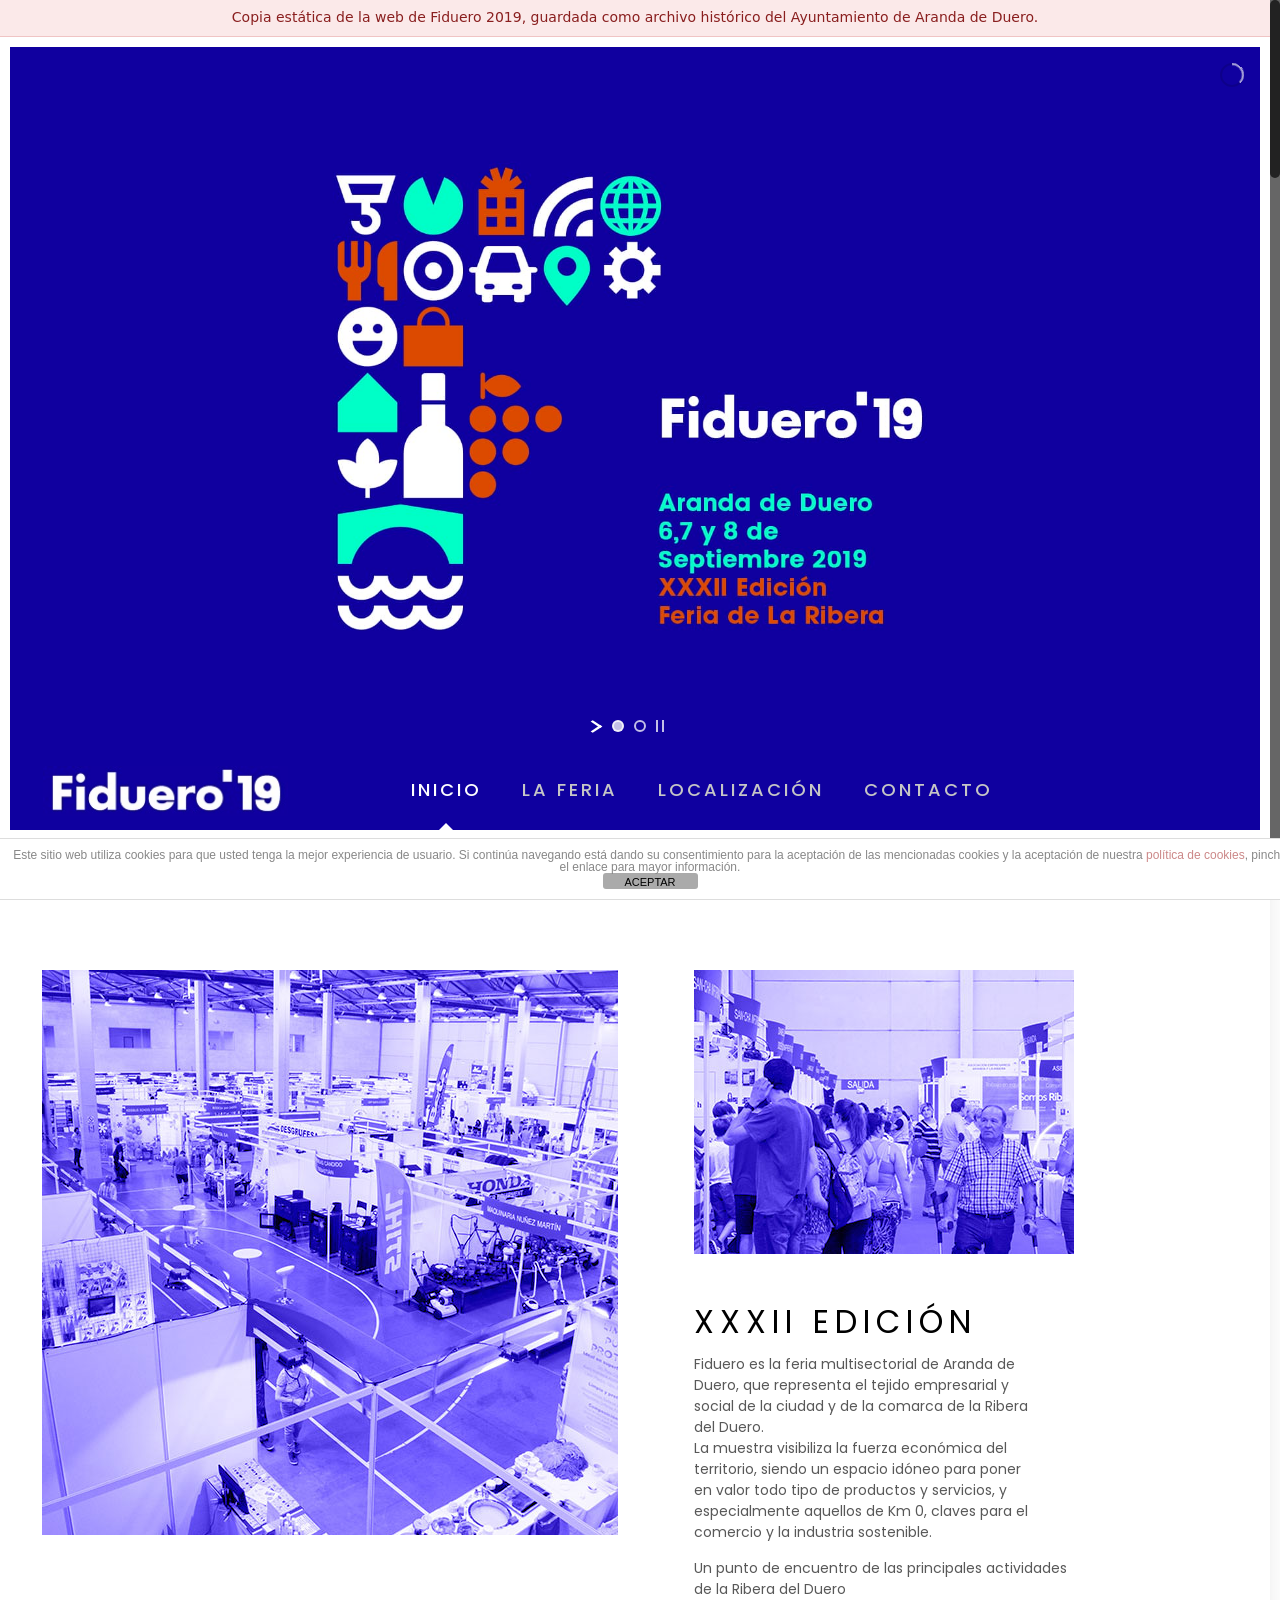
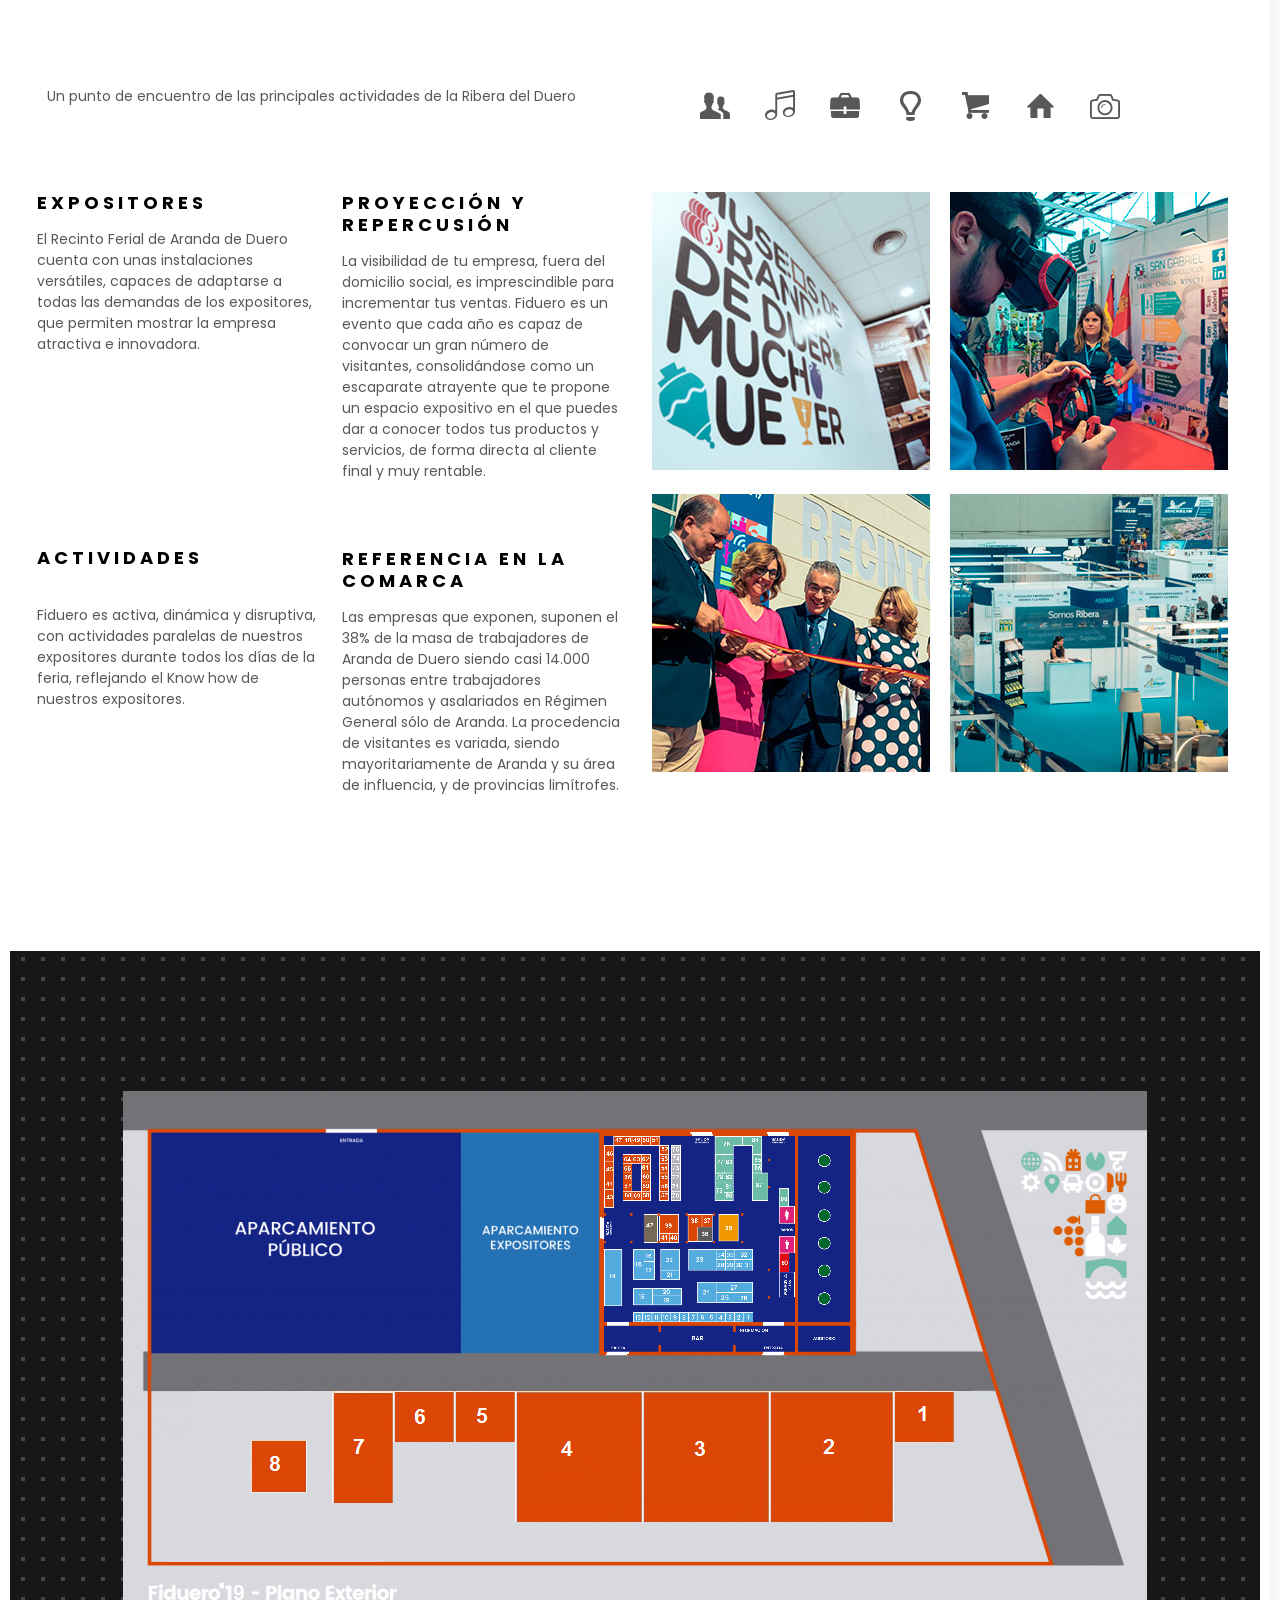
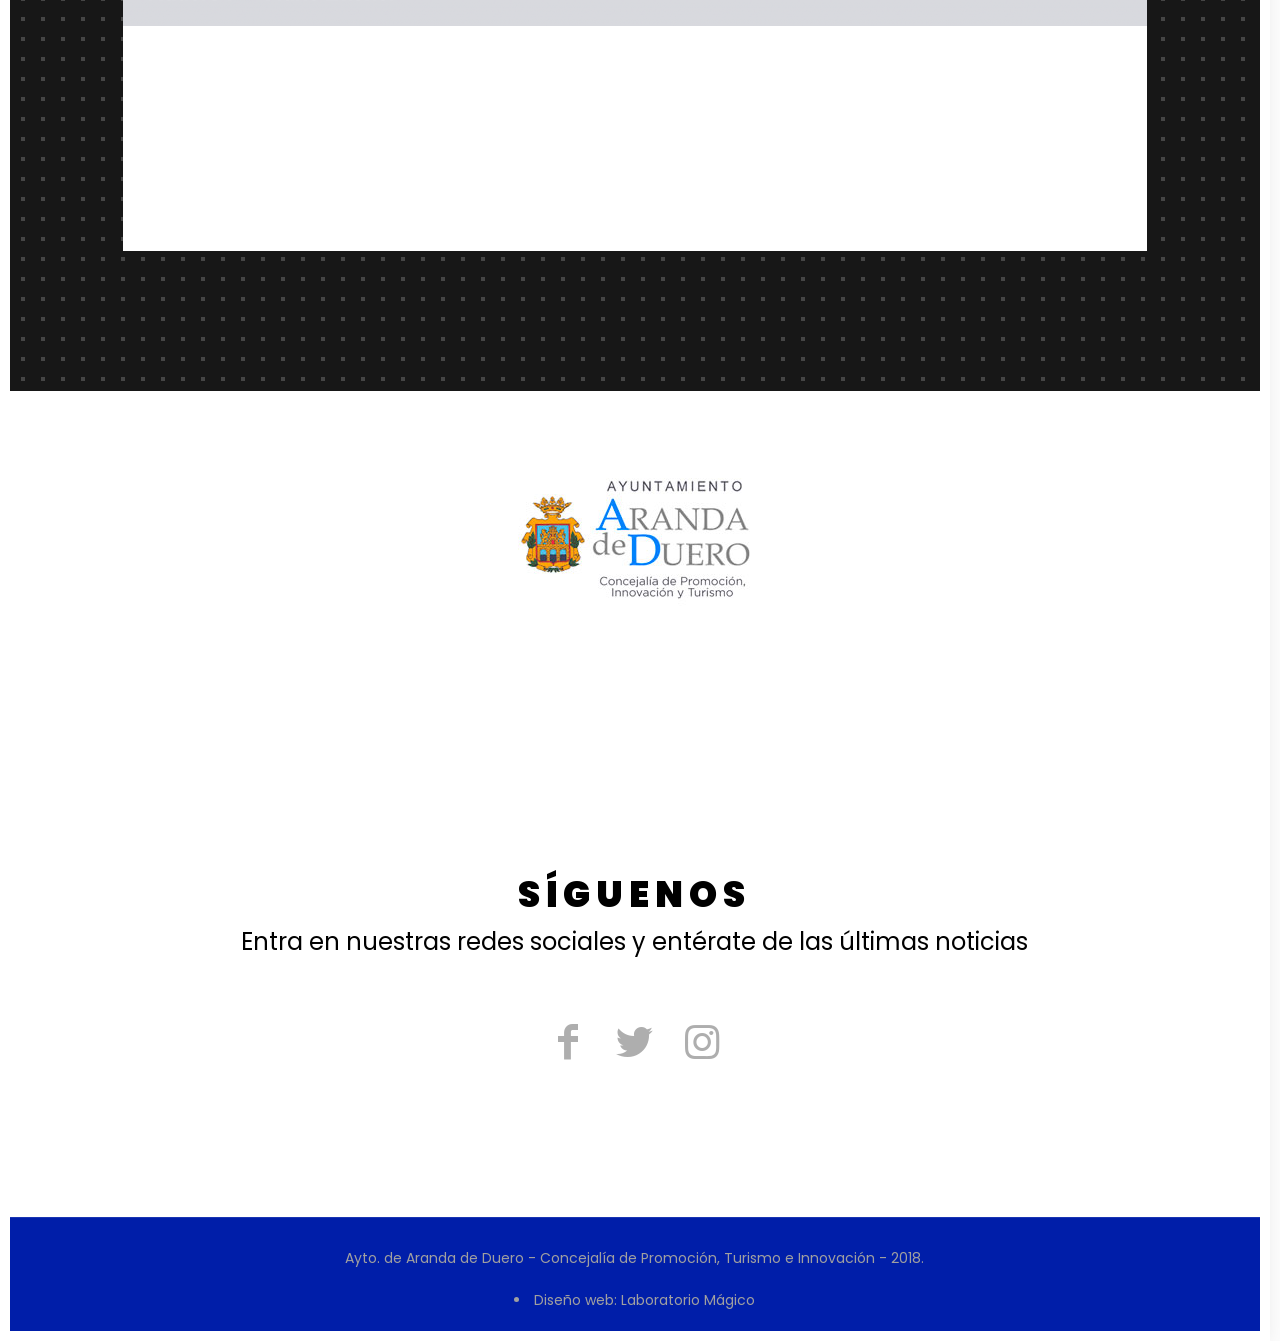
==== commit 510a33b5: "Aviso de copia estática de archivo arriba de cada página Claude-Session: https://claude.ai/code/sess" ====
--- a/site/index.html
+++ b/site/index.html
@@ -183,6 +183,7 @@
 
 <!-- body -->
 <body class="home page-template-default page page-id-2225 template-slider  color-custom style-simple layout-full-width nice-scroll-on button-stroke if-overlay if-border-hide no-content-padding header-below header-fw minimalist-header sticky-header sticky-white ab-hide subheader-both-center menu-arrow-bottom menuo-sub-active menuo-no-borders menuo-right footer-copy-center mobile-tb-hide mobile-mini-mr-ll">
+<div id="aviso-archivo" role="note" style="background:#fbe9e9;color:#8a1f1f;border-bottom:1px solid #f0c4c4;padding:8px 16px;text-align:center;font:14px/1.4 system-ui,-apple-system,sans-serif;position:relative;z-index:10000">Copia estática de la web de Fiduero 2019, guardada como archivo histórico del Ayuntamiento de Aranda de Duero.</div>
 	
 	<!-- mfn_hook_top --><!-- mfn_hook_top -->
 		
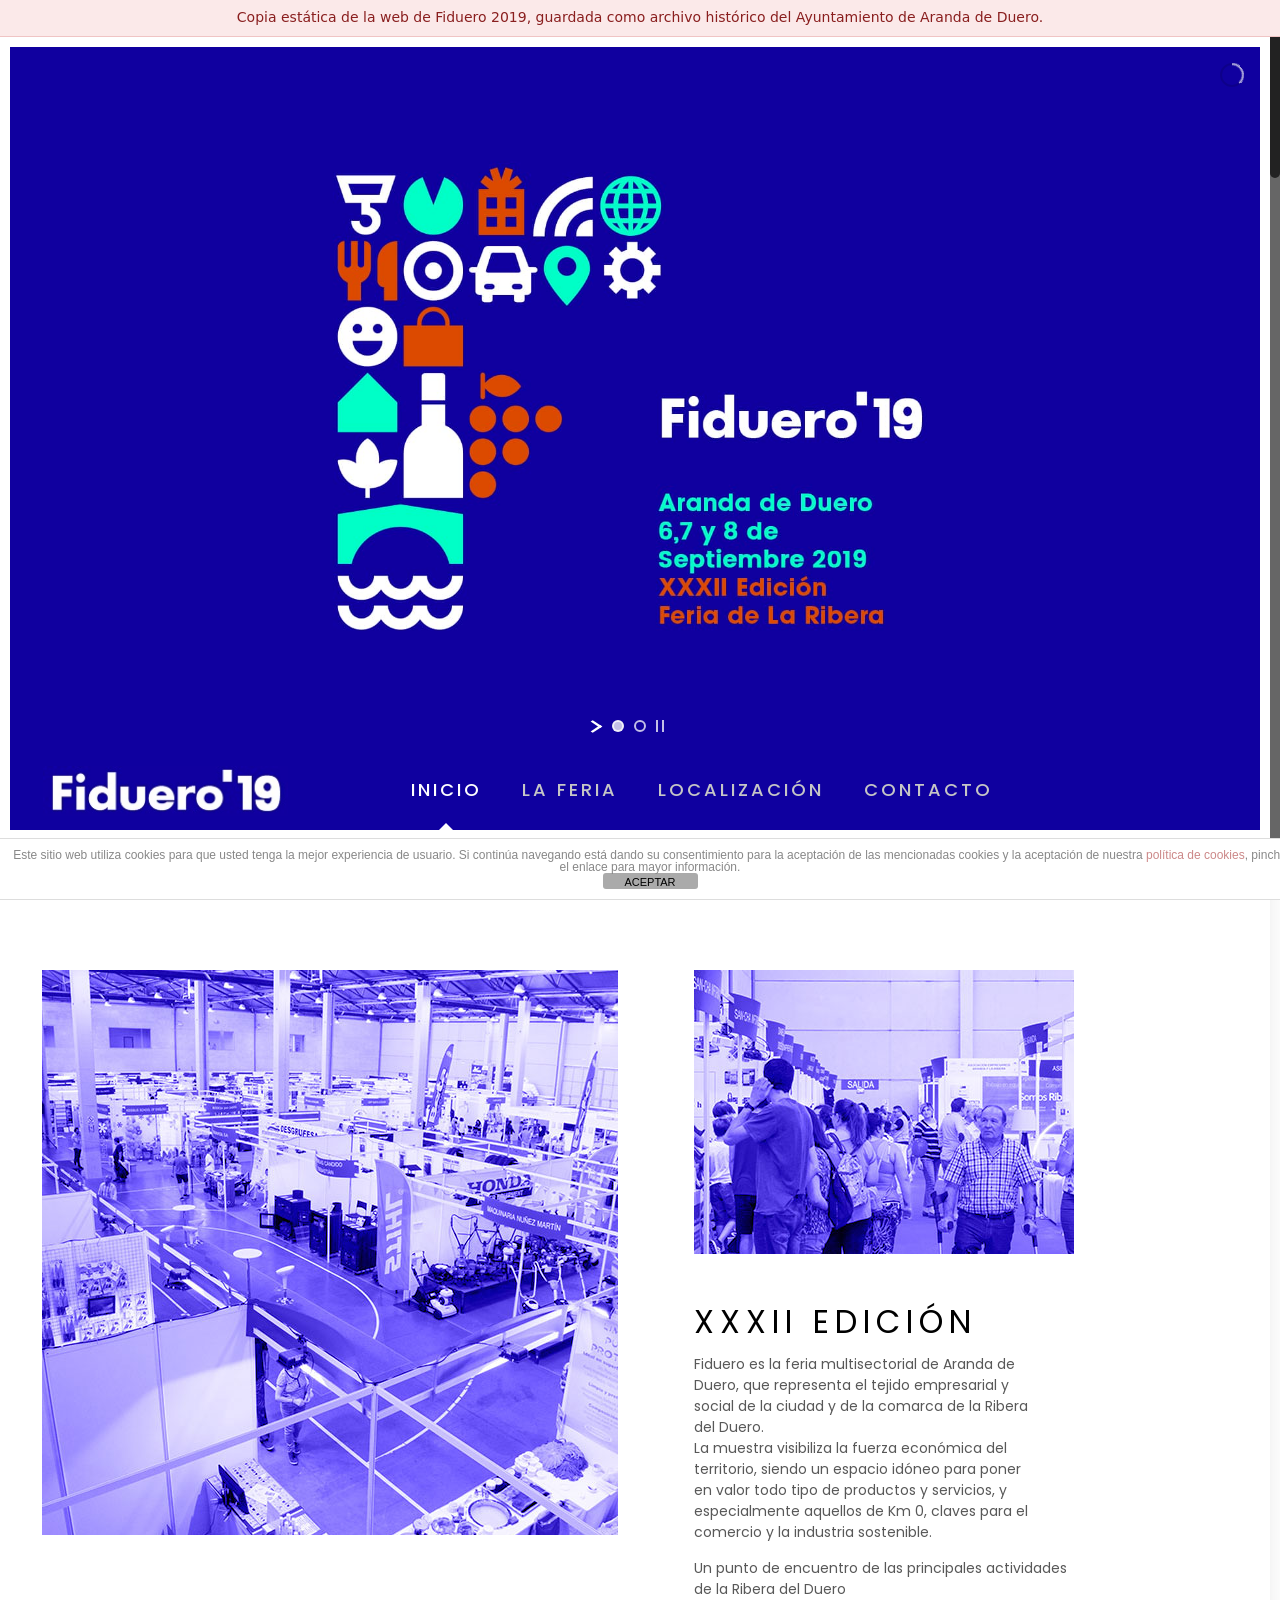
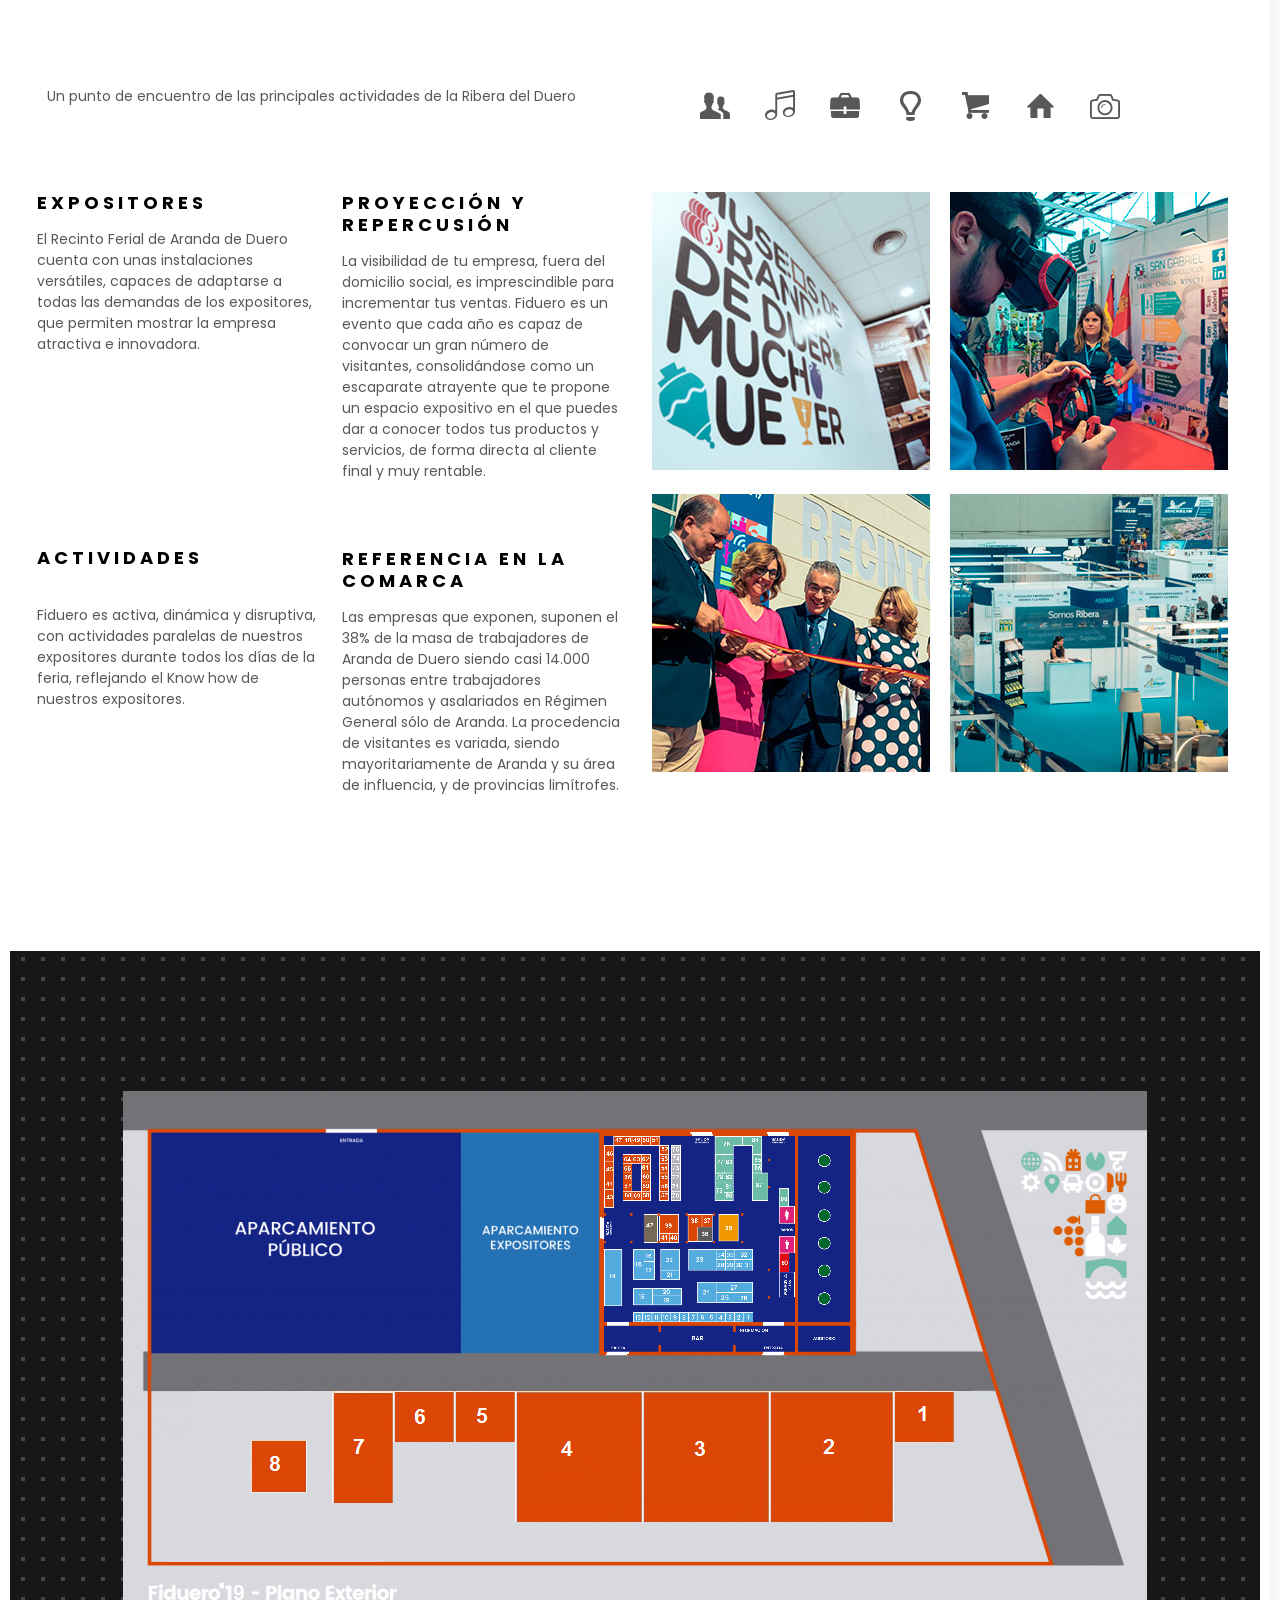
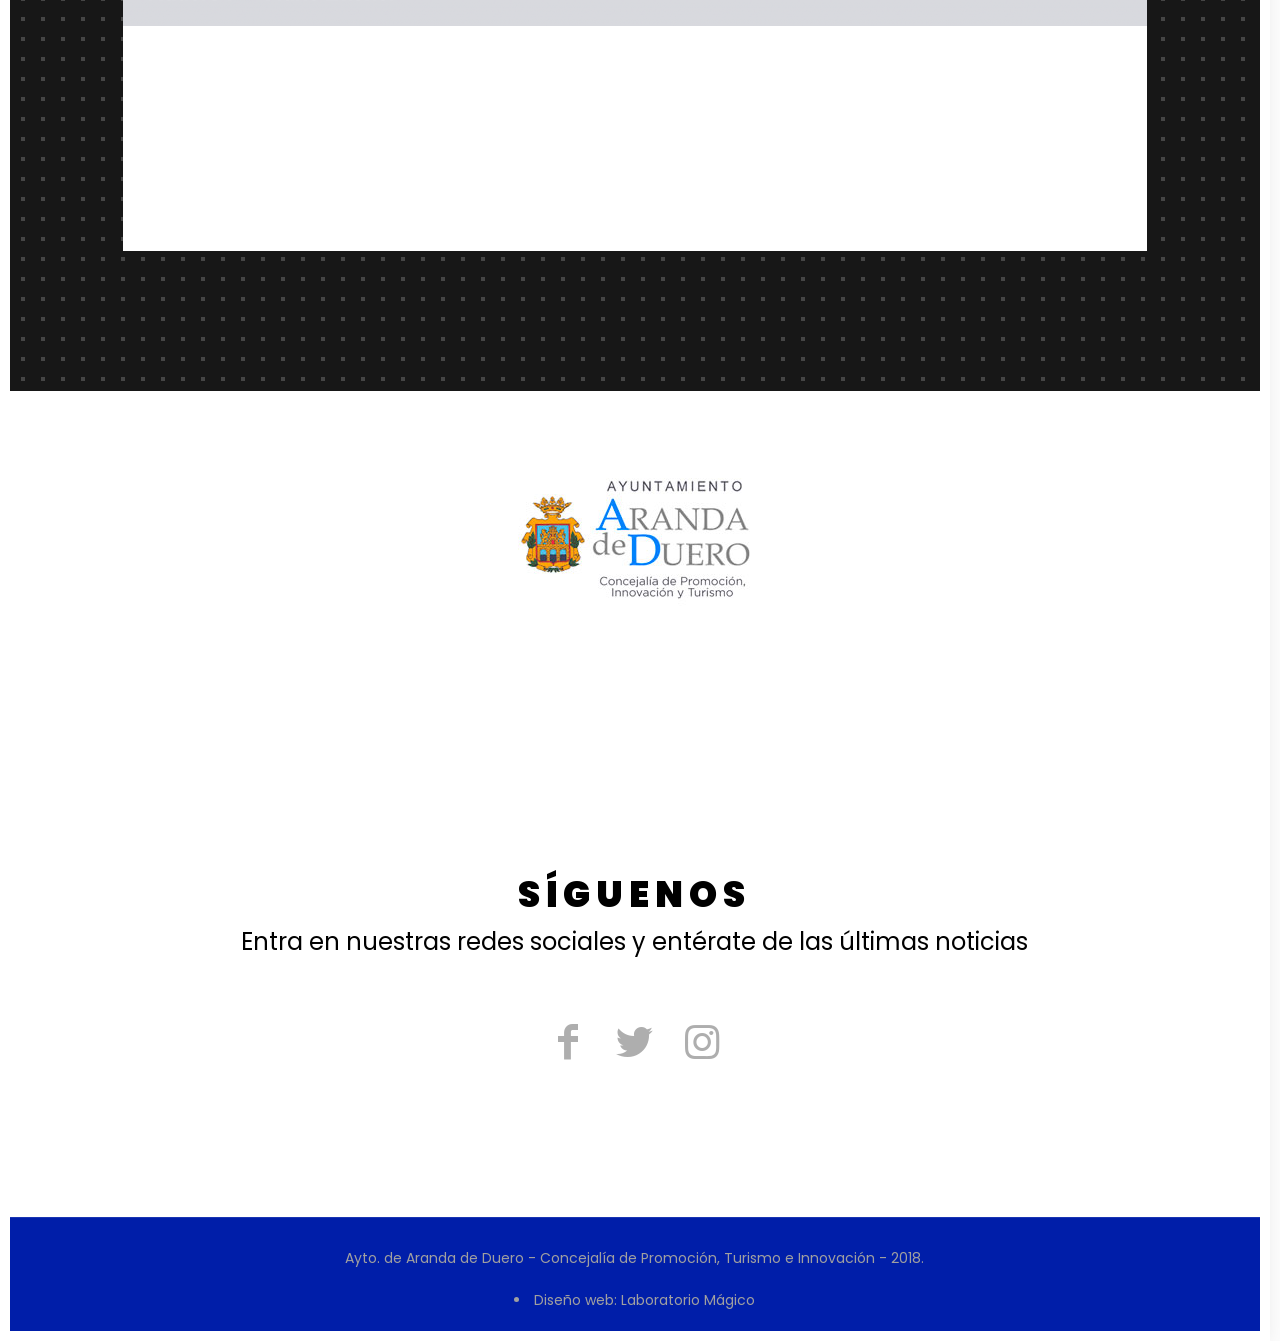
==== commit 5f8cec7e: "Aviso de archivo fijo arriba aunque se haga scroll El tema pone overflow en html y body, que anula p" ====
--- a/site/index.html
+++ b/site/index.html
@@ -183,7 +183,16 @@
 
 <!-- body -->
 <body class="home page-template-default page page-id-2225 template-slider  color-custom style-simple layout-full-width nice-scroll-on button-stroke if-overlay if-border-hide no-content-padding header-below header-fw minimalist-header sticky-header sticky-white ab-hide subheader-both-center menu-arrow-bottom menuo-sub-active menuo-no-borders menuo-right footer-copy-center mobile-tb-hide mobile-mini-mr-ll">
-<div id="aviso-archivo" role="note" style="background:#fbe9e9;color:#8a1f1f;border-bottom:1px solid #f0c4c4;padding:8px 16px;text-align:center;font:14px/1.4 system-ui,-apple-system,sans-serif;position:relative;z-index:10000">Copia estática de la web de Fiduero 2019, guardada como archivo histórico del Ayuntamiento de Aranda de Duero.</div>
+<!-- aviso-archivo -->
+<style>#aviso-archivo{position:fixed;top:0;left:0;right:0;z-index:10000;background:#fbe9e9;color:#8a1f1f;border-bottom:1px solid #f0c4c4;padding:8px 16px;text-align:center;font:14px/1.4 system-ui,-apple-system,sans-serif}#aviso-archivo-hueco{height:var(--aviso-h,38px)}#Top_bar.is-sticky{top:var(--aviso-h,38px)!important}</style>
+<div id="aviso-archivo" role="note">Copia estática de la web de Fiduero 2019, guardada como archivo histórico del Ayuntamiento de Aranda de Duero.</div>
+<div id="aviso-archivo-hueco"></div>
+<script>(function(){var a=document.getElementById("aviso-archivo");function h(){document.documentElement.style.setProperty("--aviso-h",a.offsetHeight+"px")}h();addEventListener("resize",h)})();</script>
+<!-- /aviso-archivo -->
+
+
+
+
 	
 	<!-- mfn_hook_top --><!-- mfn_hook_top -->
 		
